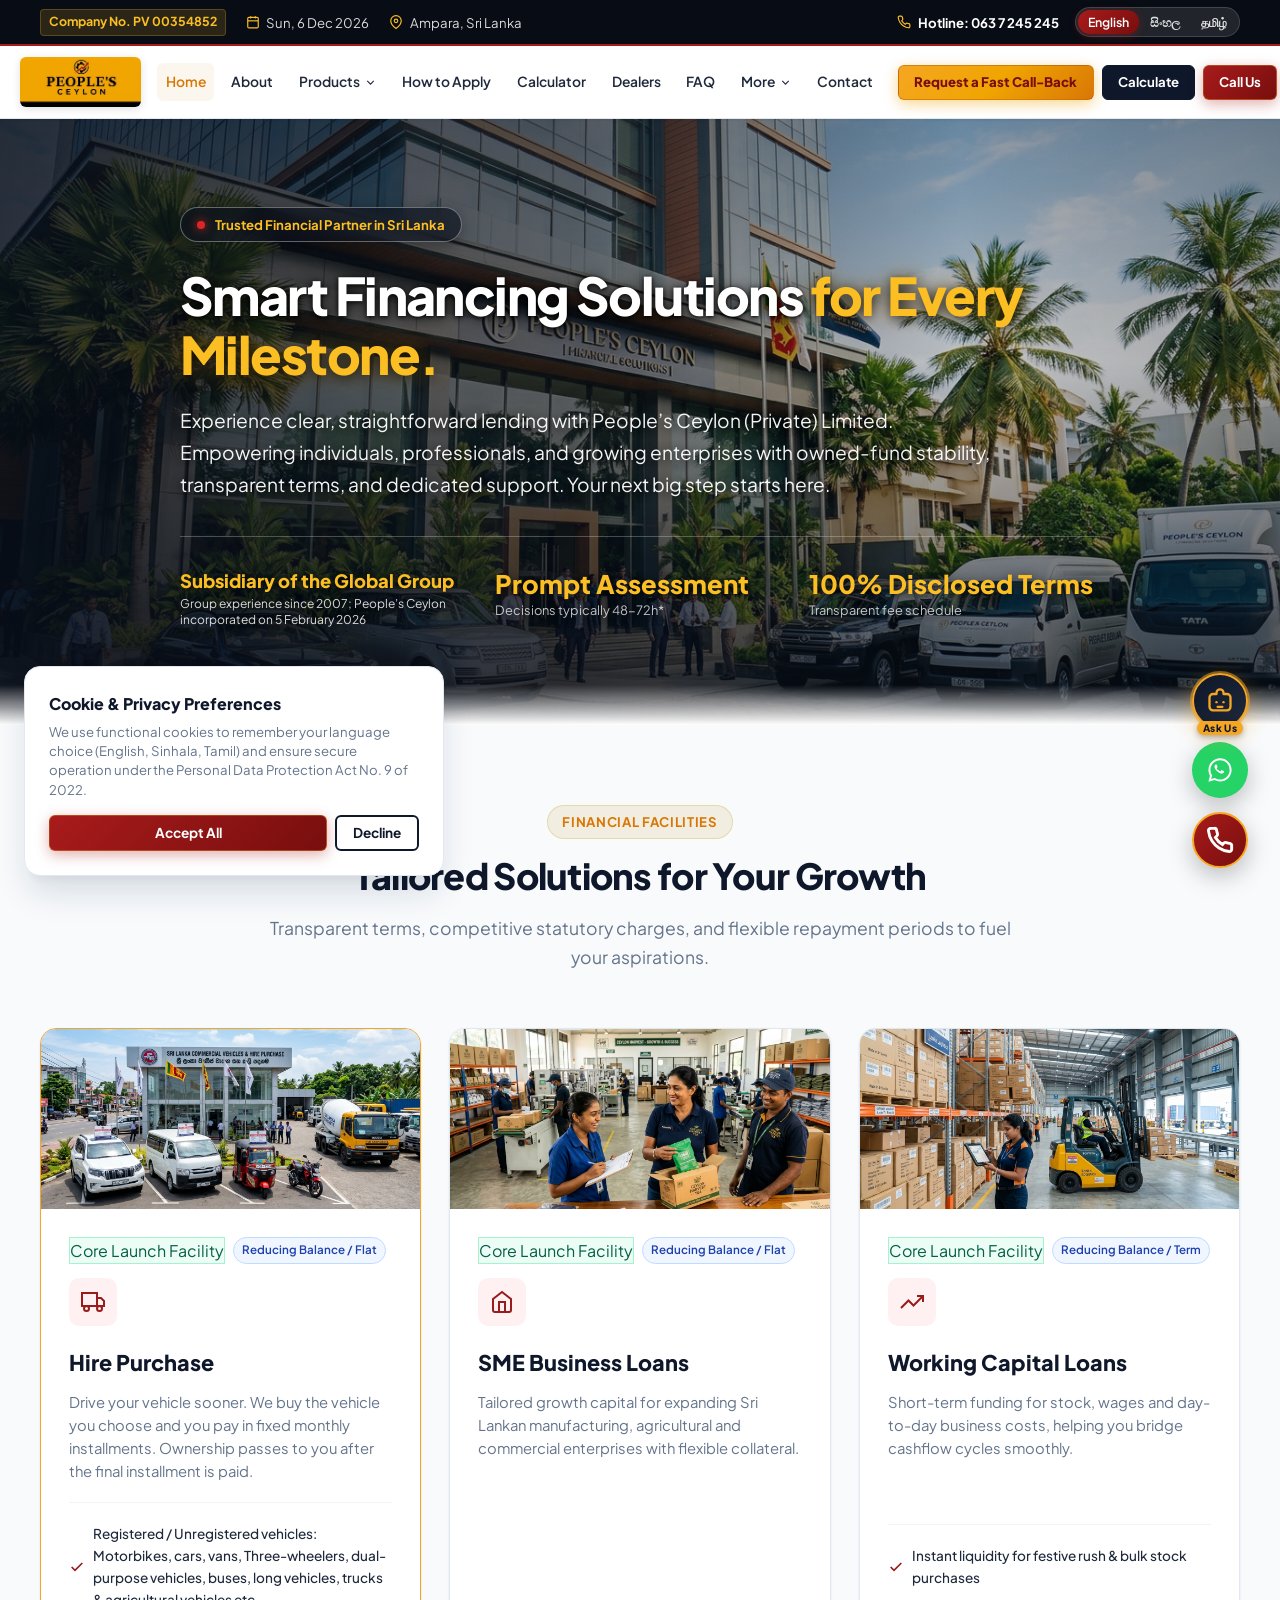
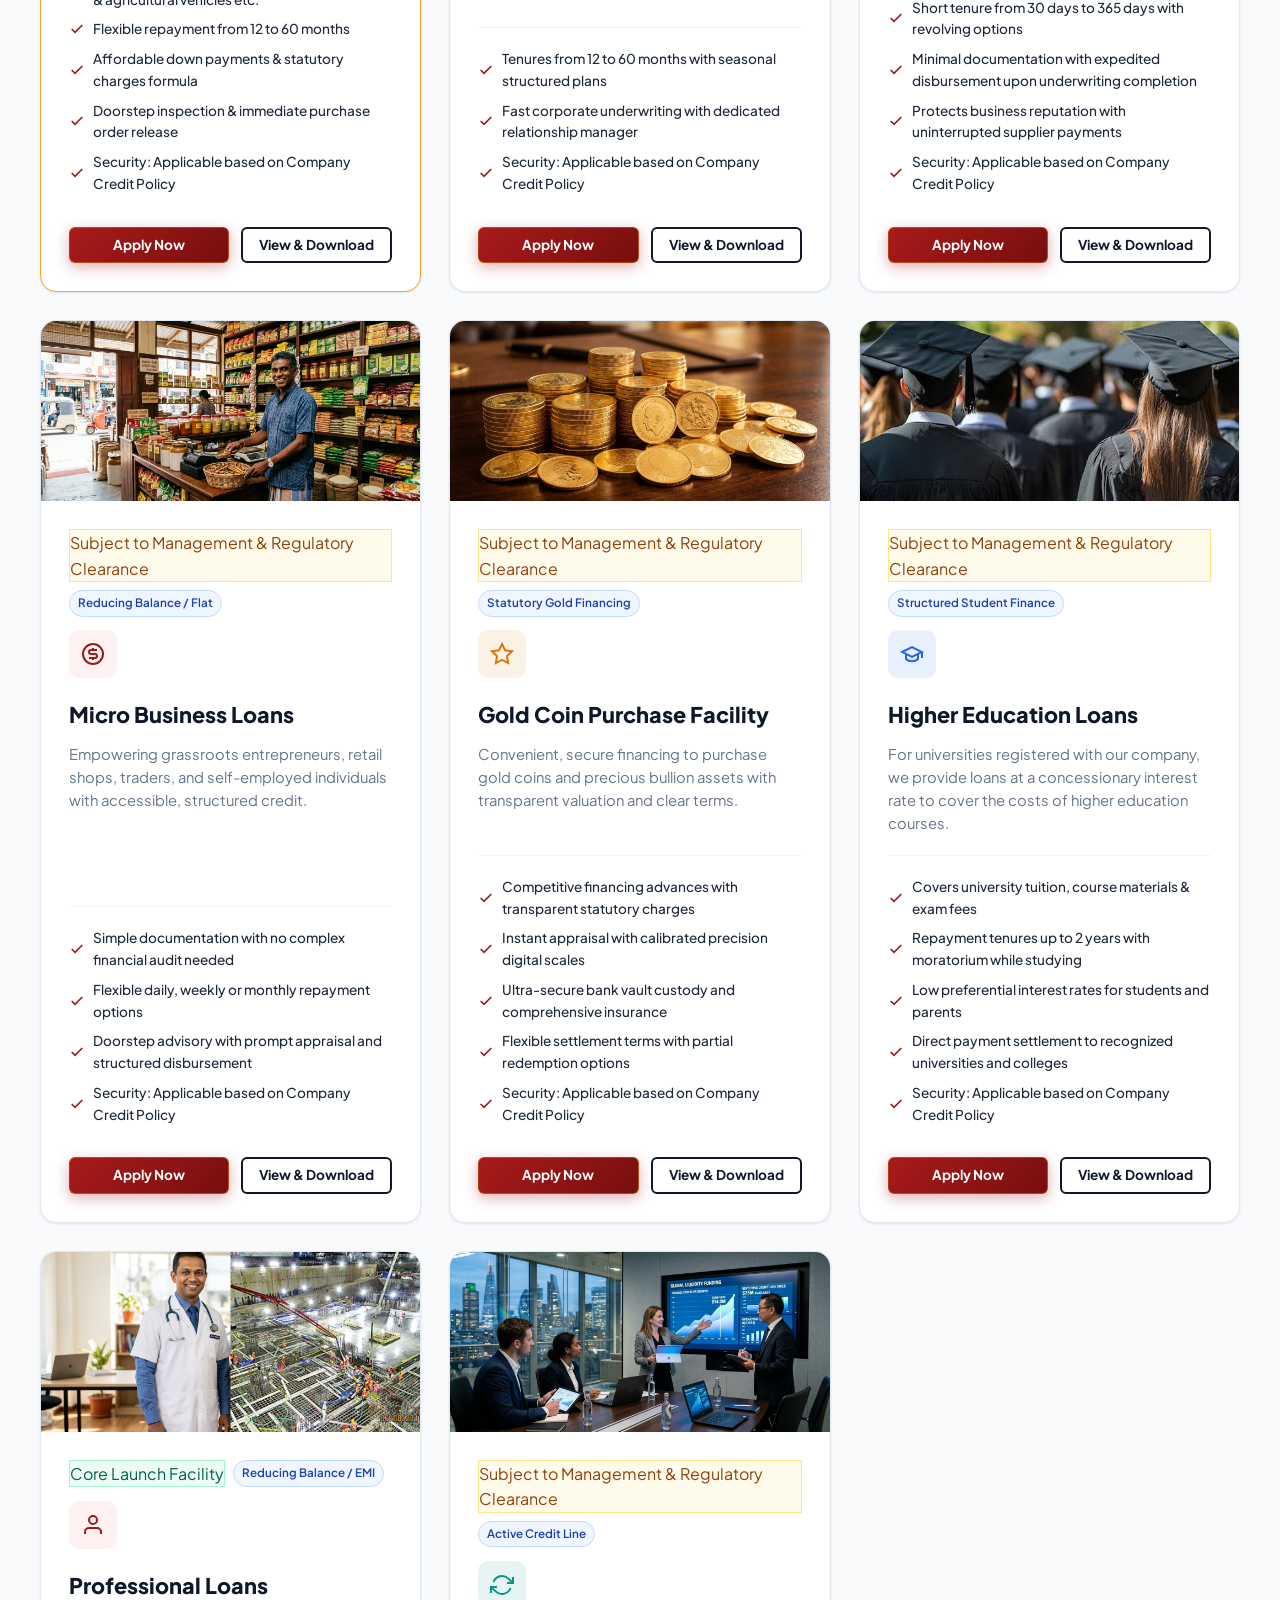
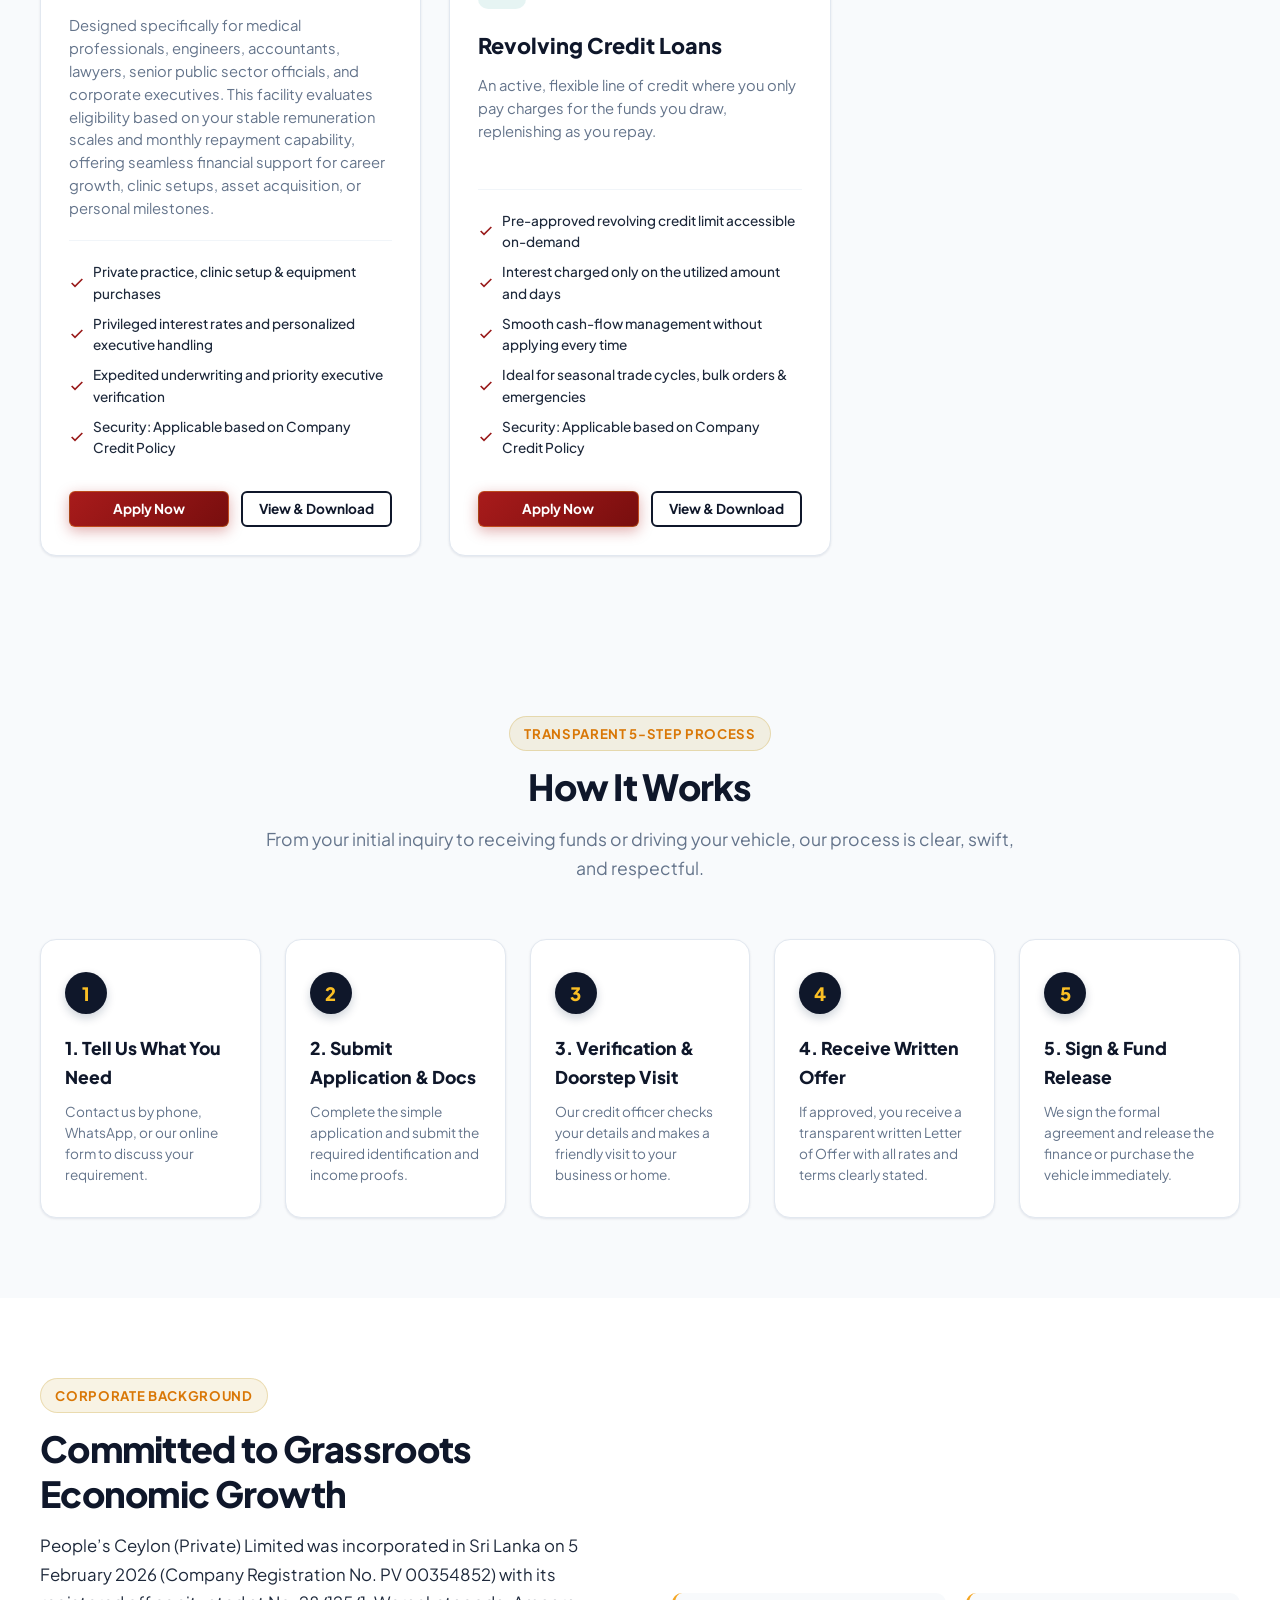
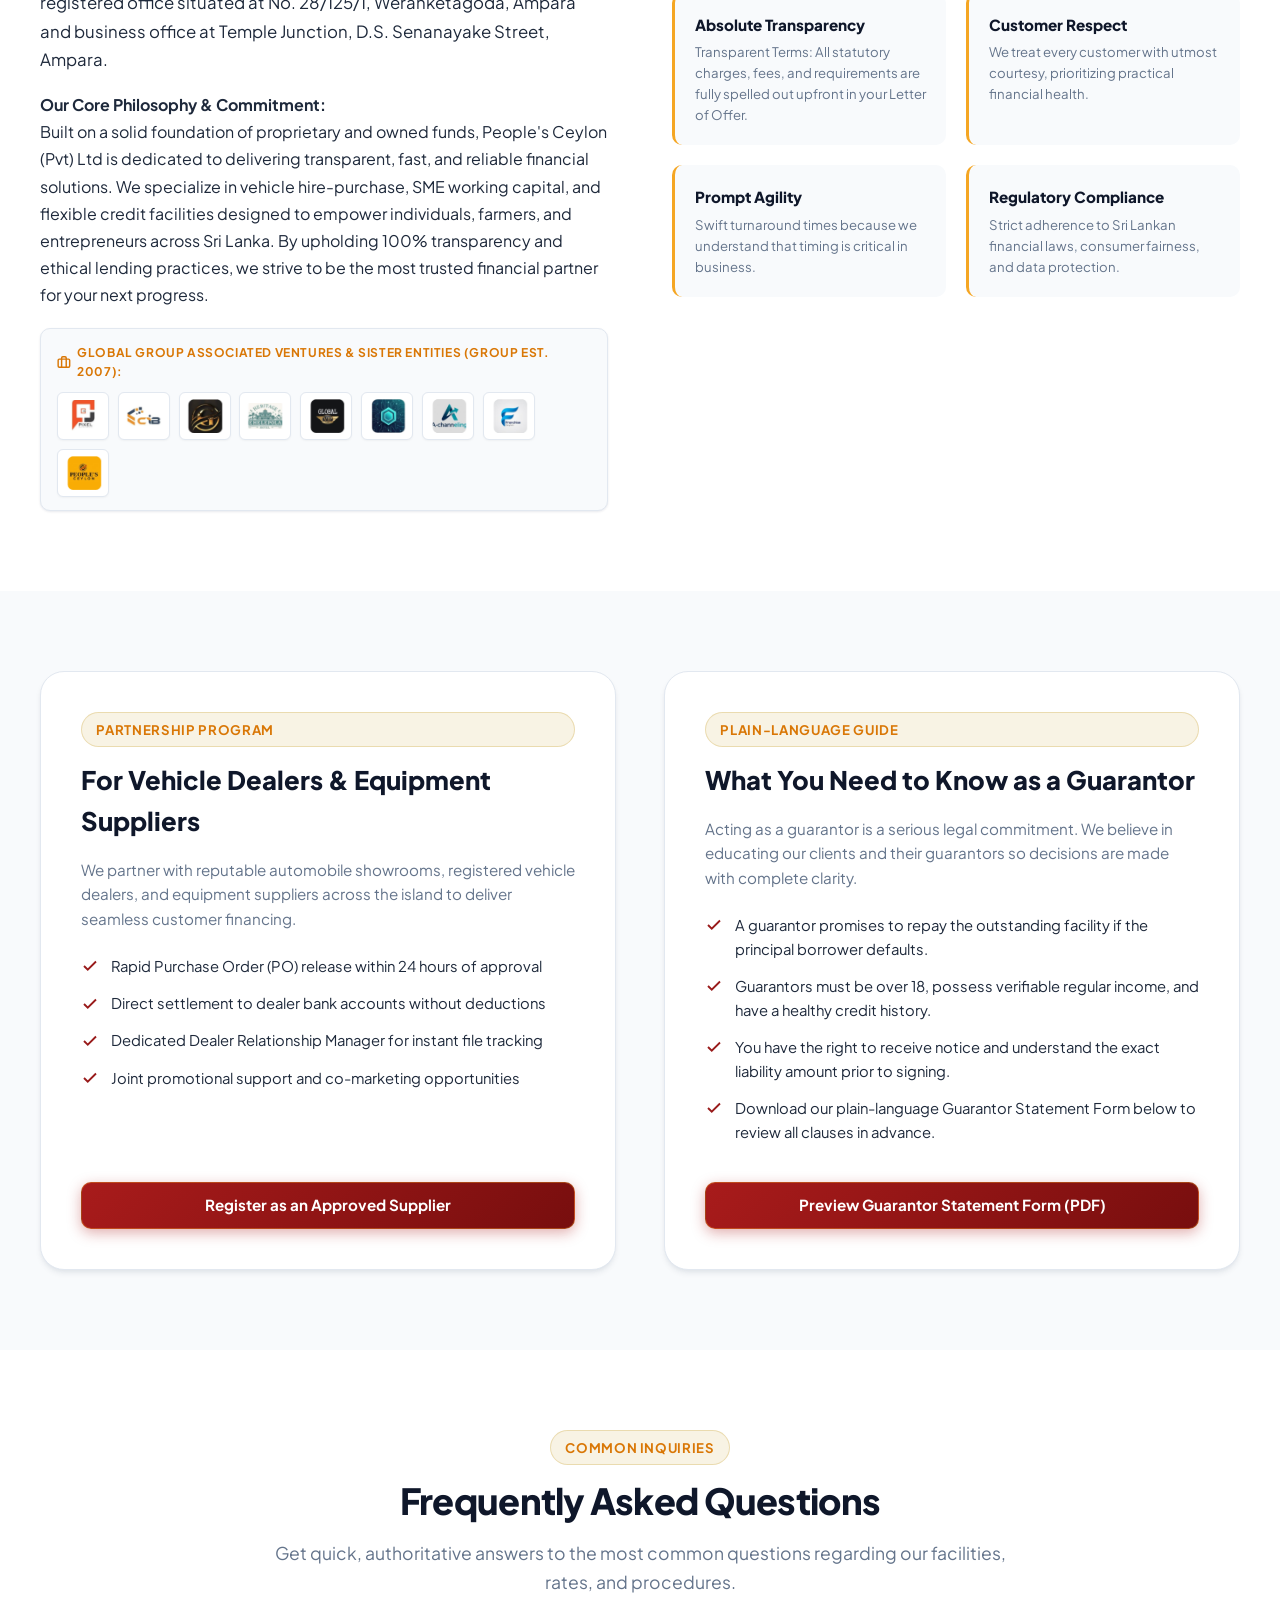
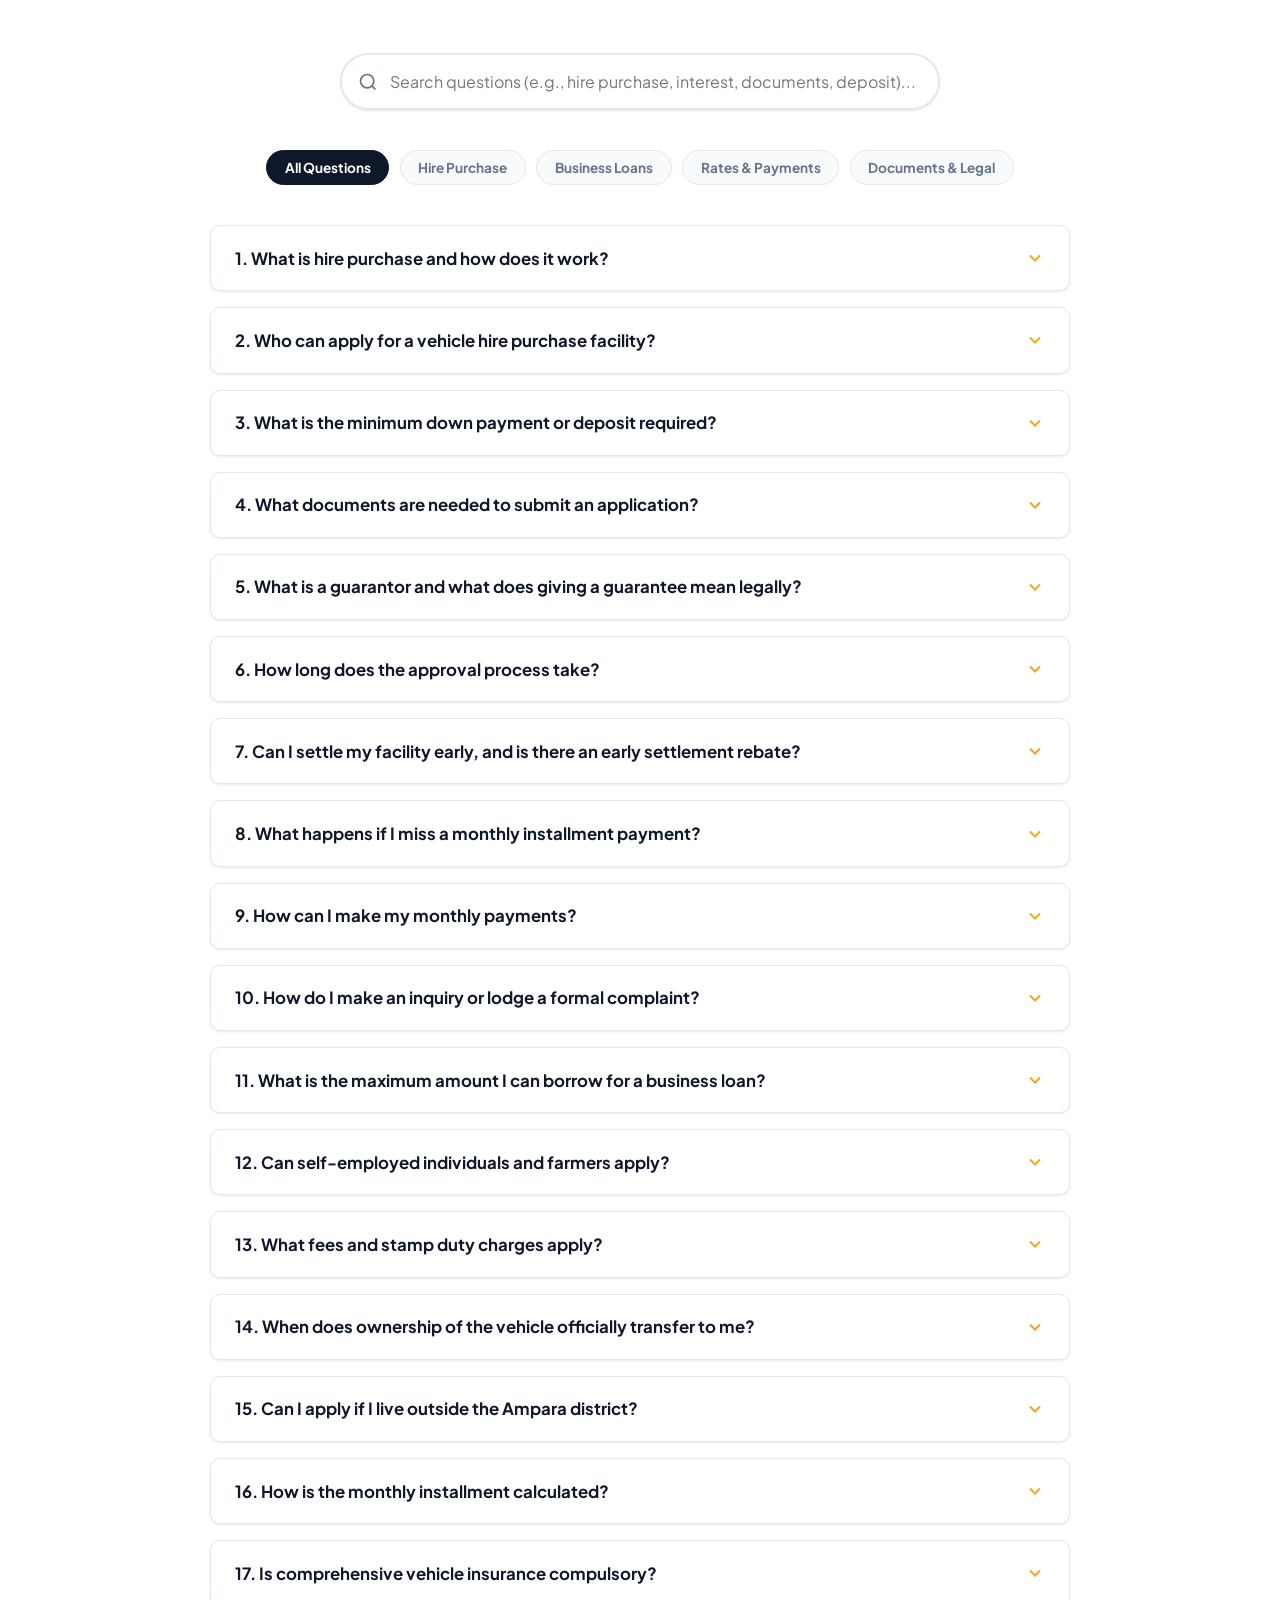
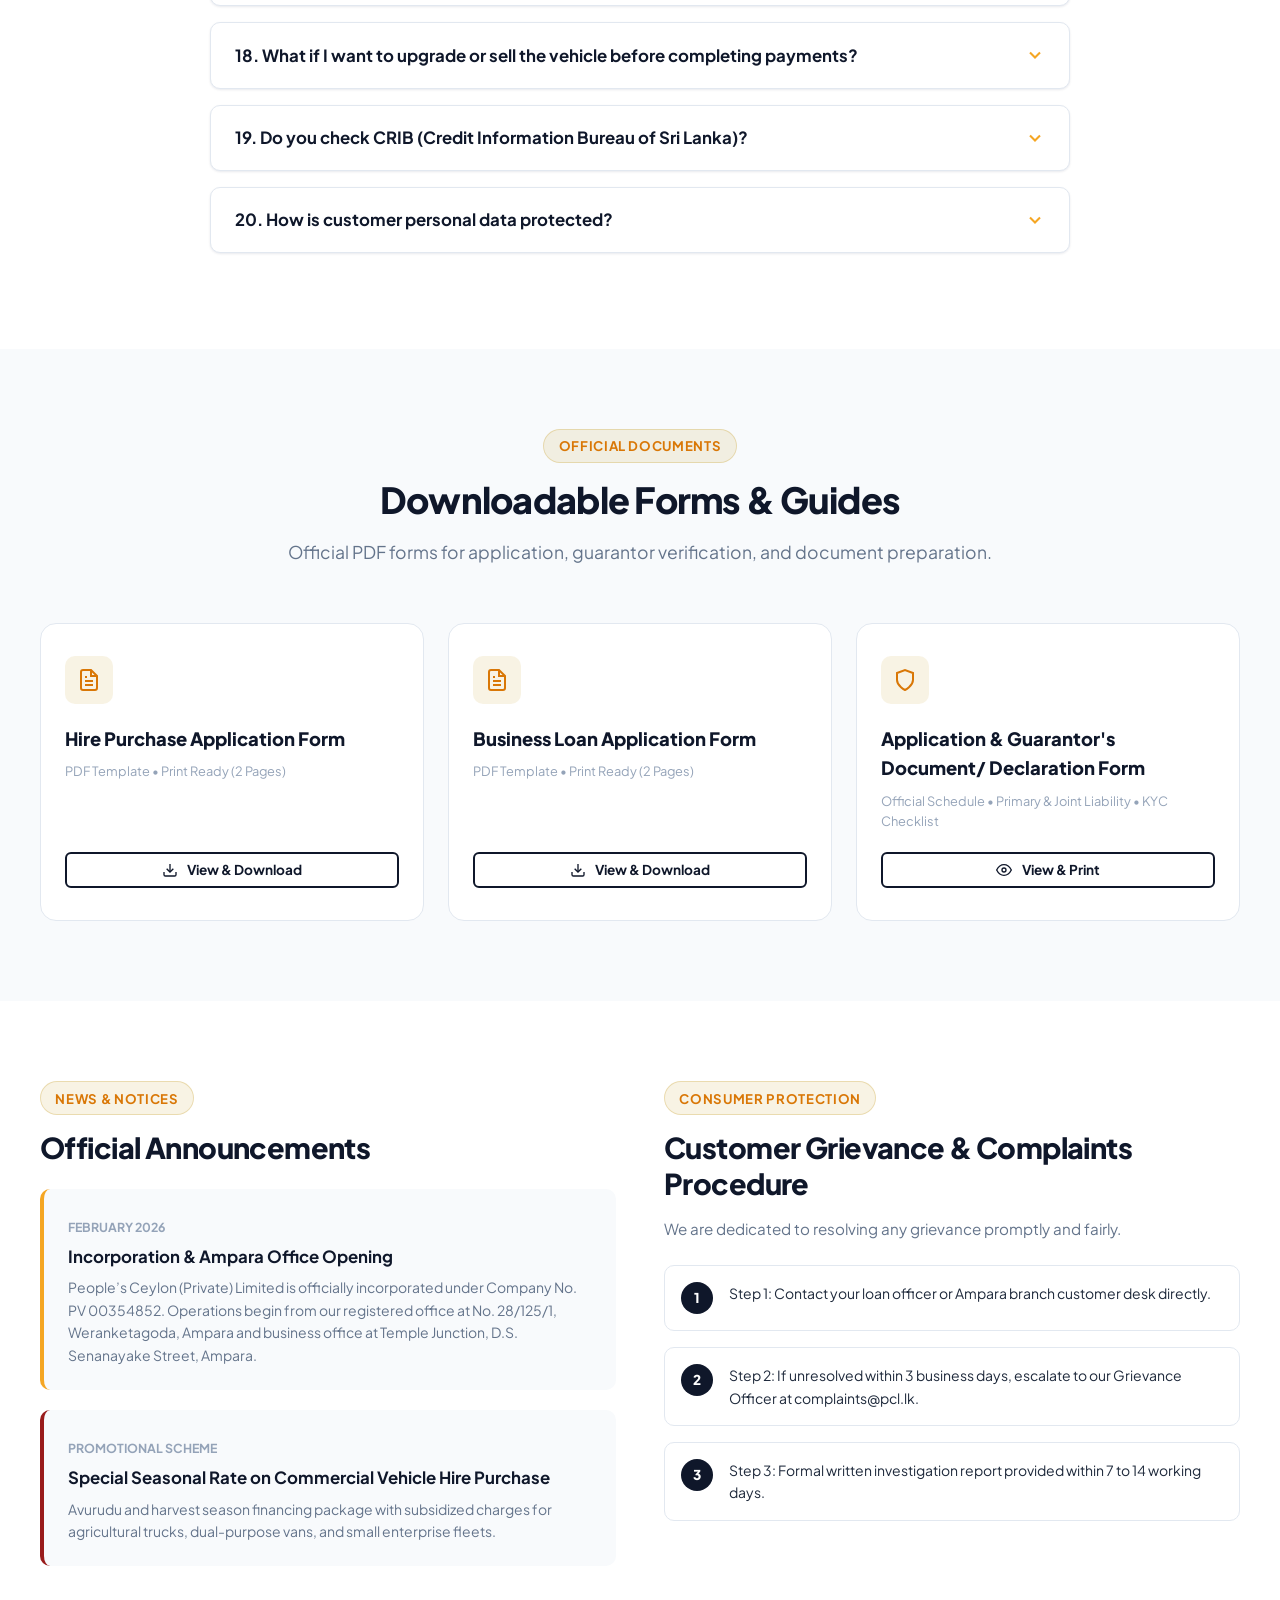
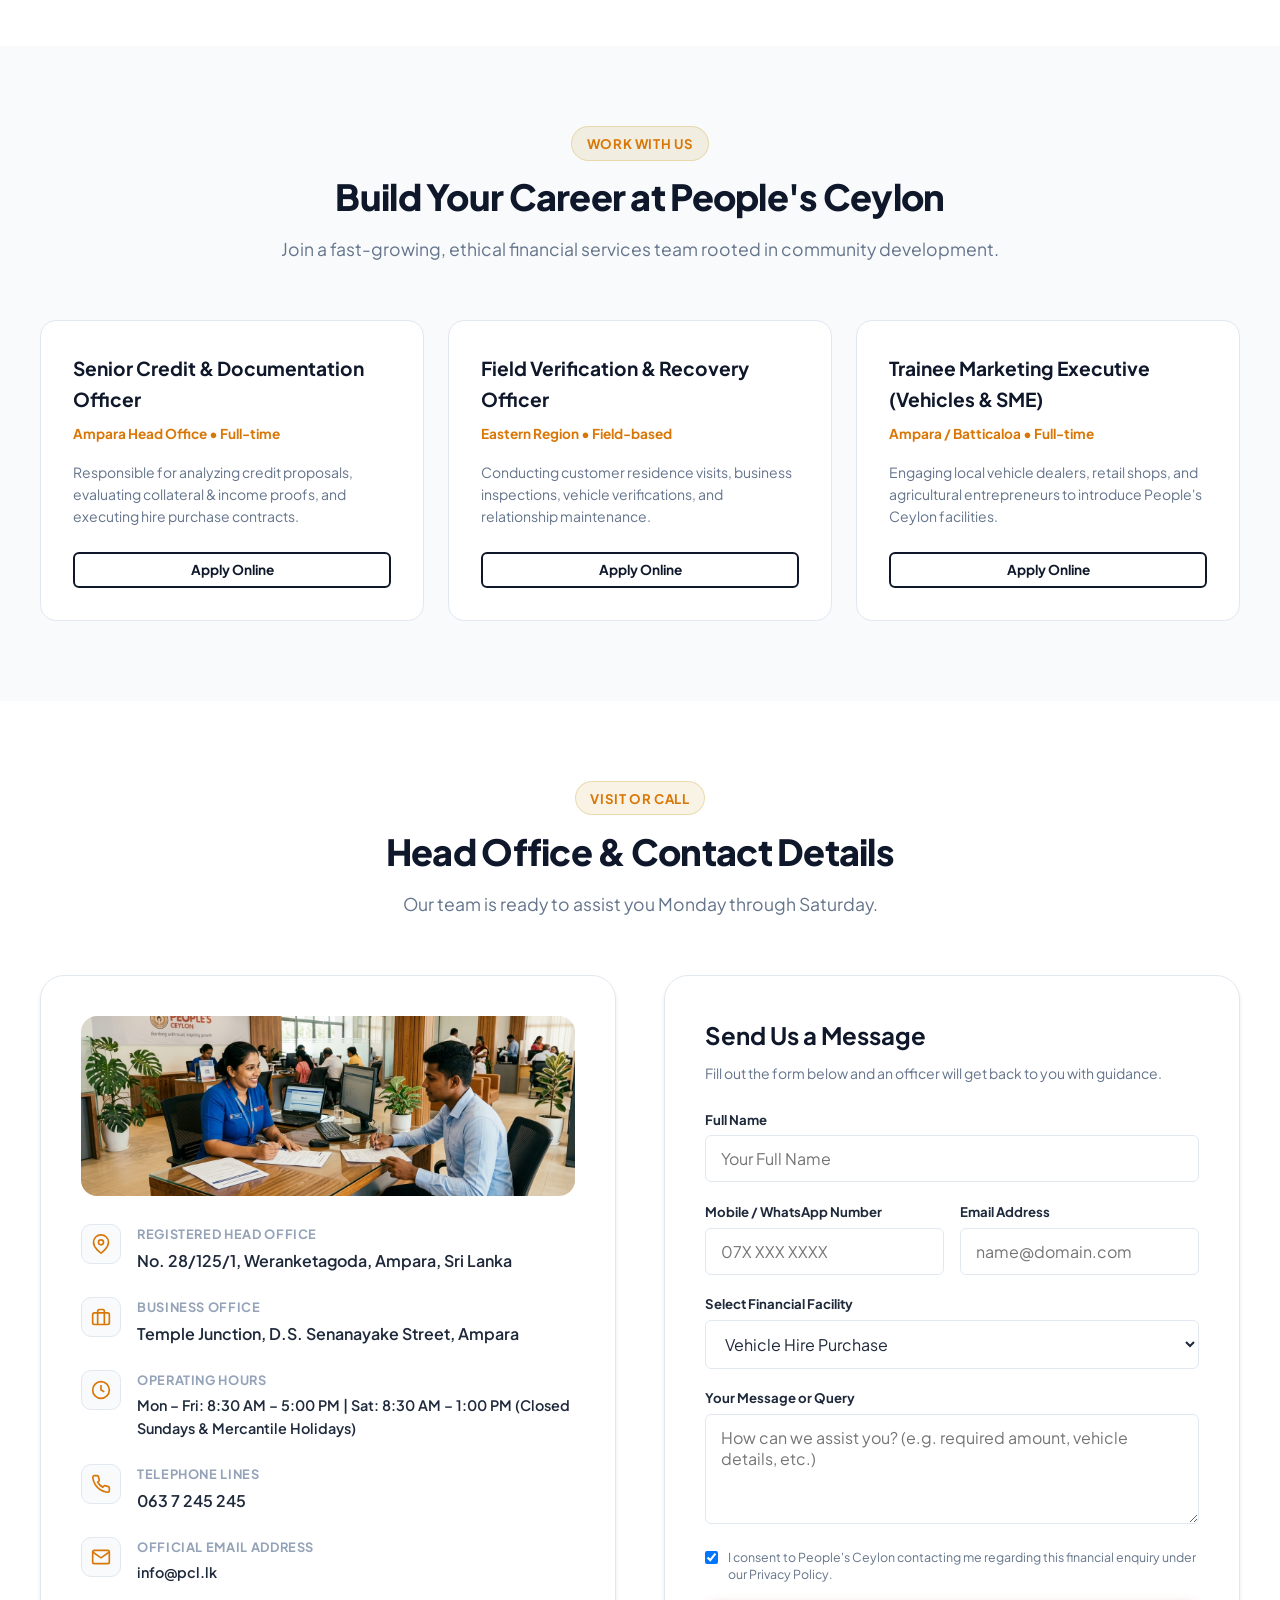
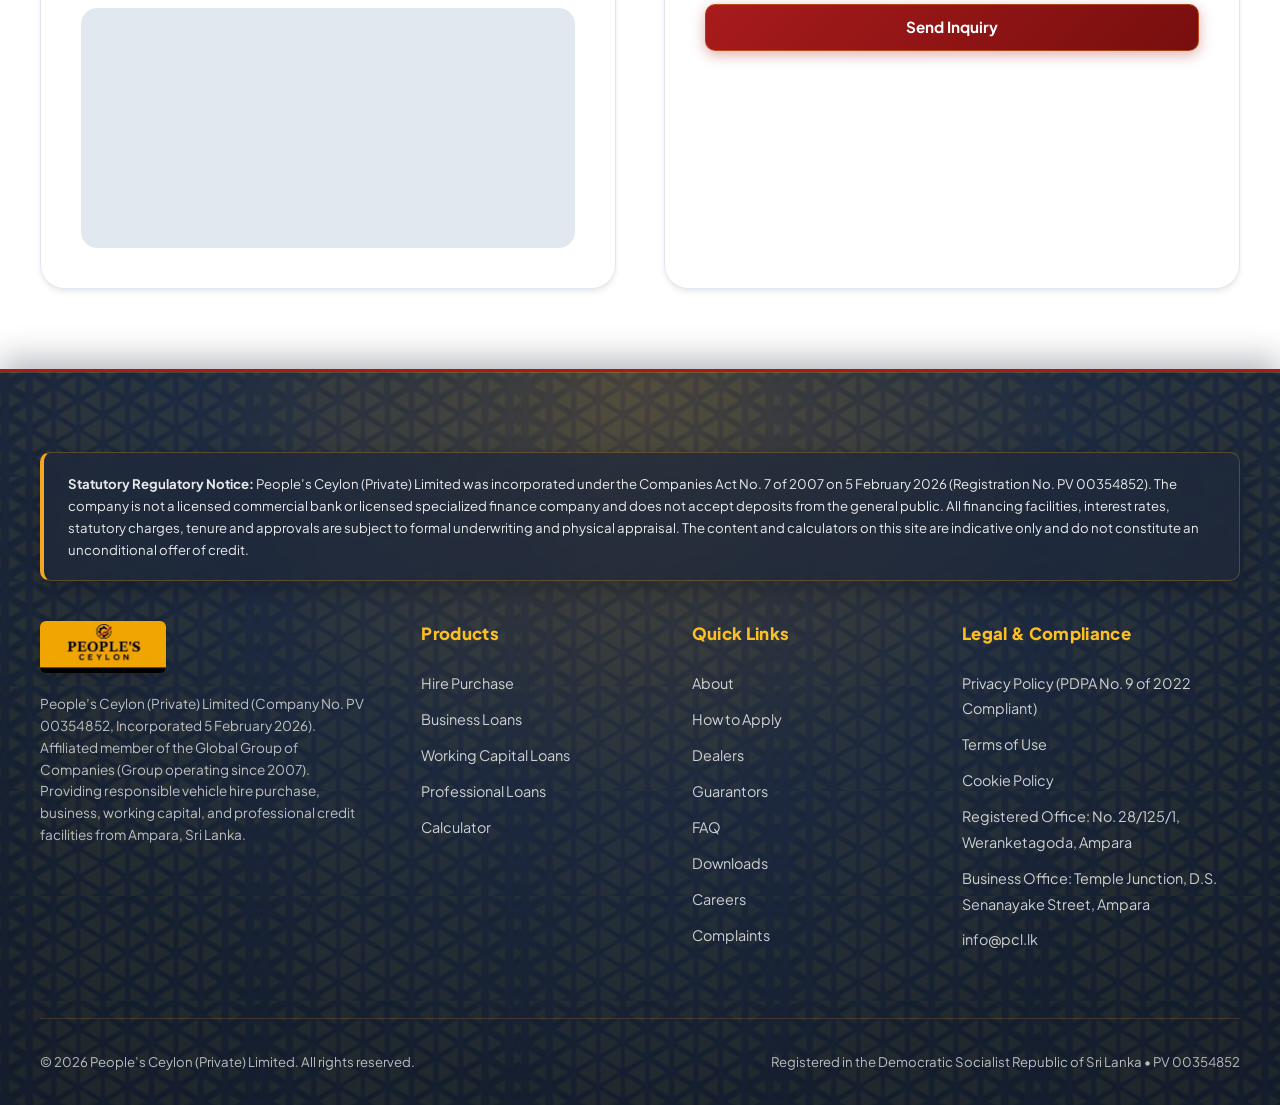
==== index.html @ bfaf0abf "Update Higher Education Loans card image to new graduation ceremony photo" ====
<!DOCTYPE html>
<html lang="en">
<head>
  <meta charset="UTF-8">
  <meta name="viewport" content="width=device-width, initial-scale=1.0">
  <title>People’s Ceylon (Private) Limited | Vehicle Hire Purchase & Business Loans Sri Lanka</title>
  
  <!-- SEO & Social Meta Tags -->
  <meta name="description" content="People’s Ceylon (Private) Limited (PV 00354852, Inc. 2026) offers transparent vehicle hire purchase, business, working capital, and professional loans from our office in Ampara, Sri Lanka. Affiliated member of the Global Group of Companies (Group Operating History Since 2007).">
  <meta name="keywords" content="Peoples Ceylon, Hire Purchase Sri Lanka, Vehicle Leasing Ampara, Business Loans Sri Lanka, Working Capital, Vehicle Finance, PV 00354852">
  <meta name="author" content="People's Ceylon (Private) Limited">
  
  <!-- Open Graph -->
  <meta property="og:title" content="People’s Ceylon (Private) Limited | Hire Purchase & Business Loans">
  <meta property="og:description" content="Smart financing solutions for every milestone with People’s Ceylon (Private) Limited. Owned-fund stability, transparent terms, and dedicated support.">
  <meta property="og:image" content="assets/images/hero-banner.jpg">
  <meta property="og:url" content="https://www.pcl.lk/">
  <meta property="og:type" content="website">
  <link rel="canonical" href="https://www.pcl.lk/">

  <!-- Stylesheet -->
  <link rel="stylesheet" href="assets/css/style.css?v=5.1">
  
  <!-- Favicon -->
  <link rel="icon" type="image/png" href="assets/images/peoples-ceylon-emblem-badge.png">
</head>
<body class="lang-en">

  <!-- ==========================================================================
       TOP CORPORATE BAR
       ========================================================================== -->
  <div class="top-bar">
    <div class="container top-bar-inner">
      <div class="top-bar-left">
        <span class="reg-badge" data-i18n="reg_no">Company No. PV 00354852</span>
        <span class="top-bar-item">
          <svg viewBox="0 0 24 24" fill="none" stroke="currentColor" stroke-width="2"><rect x="3" y="4" width="18" height="18" rx="2" ry="2"></rect><line x1="16" y1="2" x2="16" y2="6"></line><line x1="8" y1="2" x2="8" y2="6"></line><line x1="3" y1="10" x2="21" y2="10"></line></svg>
          <span id="currentDateDisplay">Today</span><script>try{const d=new Date(),days=['Sun','Mon','Tue','Wed','Thu','Fri','Sat'],mos=['Jan','Feb','Mar','Apr','May','Jun','Jul','Aug','Sep','Oct','Nov','Dec'];document.getElementById('currentDateDisplay').textContent=days[d.getDay()]+", "+d.getDate()+" "+mos[d.getMonth()]+" "+d.getFullYear();}catch(e){}</script>
        </span>
        <span class="top-bar-item">
          <svg viewBox="0 0 24 24" fill="none" stroke="currentColor" stroke-width="2"><path d="M21 10c0 7-9 13-9 13s-9-6-9-13a9 9 0 0 1 18 0z"></path><circle cx="12" cy="10" r="3"></circle></svg>
          <span data-i18n="office_loc">Ampara, Sri Lanka</span>
        </span>
      </div>

      <div class="top-bar-right">
        <span class="top-bar-item">
          <svg viewBox="0 0 24 24" fill="none" stroke="currentColor" stroke-width="2"><path d="M22 16.92v3a2 2 0 0 1-2.18 2 19.79 19.79 0 0 1-8.63-3.07 19.5 19.5 0 0 1-6-6 19.79 19.79 0 0 1-3.07-8.67A2 2 0 0 1 4.11 2h3a2 2 0 0 1 2 1.72 12.84 12.84 0 0 0 .7 2.81 2 2 0 0 1-.45 2.11L8.09 9.91a16 16 0 0 0 6 6l1.27-1.27a2 2 0 0 1 2.11-.45 12.84 12.84 0 0 0 2.81.7A2 2 0 0 1 22 16.92z"></path></svg>
          <a href="tel:0637245245" style="color: #FFFFFF; font-weight: 700;" data-i18n="hotline">Hotline: 063 7 245 245</a>
        </span>

        <!-- Trilingual Switcher -->
        <div class="lang-switcher" aria-label="Language selection">
          <button class="lang-btn active" data-lang="en">English</button>
          <button class="lang-btn" data-lang="si">සිංහල</button>
          <button class="lang-btn" data-lang="ta">தமிழ்</button>
        </div>
      </div>
    </div>
  </div>

  <!-- ==========================================================================
       MAIN NAVIGATION
       ========================================================================== -->
  <header class="header">
    <div class="container nav-container">
      <a href="#home" class="brand" aria-label="People's Ceylon Home">
        <img src="assets/images/peoples-ceylon-official-logo.jpg?v=1.8" alt="People's Ceylon Logo" class="brand-official-logo">
      </a>

      <!-- Menu Navigation -->
      <nav class="nav-menu" id="navMenu">
        <div class="nav-item">
          <a href="#home" class="nav-link active" data-i18n="nav_home">Home</a>
        </div>
        
        <div class="nav-item">
          <a href="#about" class="nav-link" data-i18n="nav_about">About</a>
        </div>

        <div class="nav-item">
          <a href="#products" class="nav-link">
            <span data-i18n="nav_products">Products</span>
            <svg viewBox="0 0 24 24" fill="none" stroke="currentColor" stroke-width="2"><polyline points="6 9 12 15 18 9"></polyline></svg>
          </a>
          <div class="nav-dropdown">
            <a href="#hire-purchase" class="dropdown-link">
              <svg viewBox="0 0 24 24" fill="none" stroke="currentColor" stroke-width="2"><rect x="1" y="3" width="15" height="13"></rect><polygon points="16 8 20 8 23 11 23 16 16 16 16 8"></polygon><circle cx="5.5" cy="18.5" r="2.5"></circle><circle cx="18.5" cy="18.5" r="2.5"></circle></svg>
              <span data-i18n="nav_hp">Hire Purchase</span>
            </a>

            <!-- Business Loans Dropdown with Subcategories -->
            <div class="dropdown-submenu">
              <a href="#business-loans" class="dropdown-link submenu-toggle">
                <span style="display: flex; align-items: center; gap: 0.75rem;">
                  <svg viewBox="0 0 24 24" fill="none" stroke="currentColor" stroke-width="2"><line x1="12" y1="1" x2="12" y2="23"></line><path d="M17 5H9.5a3.5 3.5 0 0 0 0 7h5a3.5 3.5 0 0 1 0 7H6"></path></svg>
                  <span data-i18n="nav_biz_loan">Business Loans</span>
                </span>
                <svg class="submenu-arrow" viewBox="0 0 24 24" fill="none" stroke="currentColor" stroke-width="2"><polyline points="9 18 15 12 9 6"></polyline></svg>
              </a>
              <div class="submenu-dropdown">
                <a href="#sme-loans" class="dropdown-link">
                  <svg viewBox="0 0 24 24" fill="none" stroke="currentColor" stroke-width="2"><path d="M3 9l9-7 9 7v11a2 2 0 0 1-2 2H5a2 2 0 0 1-2-2z"></path><polyline points="9 22 9 12 15 12 15 22"></polyline></svg>
                  <span data-i18n="nav_sme_loan">SME Loan</span>
                </a>
                <a href="#working-capital" class="dropdown-link">
                  <svg viewBox="0 0 24 24" fill="none" stroke="currentColor" stroke-width="2"><polyline points="23 6 13.5 15.5 8.5 10.5 1 18"></polyline><polyline points="17 6 23 6 23 12"></polyline></svg>
                  <span data-i18n="nav_wc_loan">Working Capital Loan</span>
                </a>
                <a href="#micro-loans" class="dropdown-link">
                  <svg viewBox="0 0 24 24" fill="none" stroke="currentColor" stroke-width="2"><circle cx="12" cy="12" r="10"></circle><path d="M16 8h-6a2 2 0 1 0 0 4h4a2 2 0 1 1 0 4H8"></path><line x1="12" y1="6" x2="12" y2="8"></line><line x1="12" y1="16" x2="12" y2="18"></line></svg>
                  <span data-i18n="nav_micro_loan">Micro Loan</span>
                </a>
              </div>
            </div>

            <!-- Gold Coin Purchase Facility -->
            <a href="#gold-loans" class="dropdown-link">
              <svg viewBox="0 0 24 24" fill="none" stroke="currentColor" stroke-width="2"><polygon points="12 2 15.09 8.26 22 9.27 17 14.14 18.18 21.02 12 17.77 5.82 21.02 7 14.14 2 9.27 8.91 8.26 12 2"></polygon></svg>
              <span data-i18n="nav_gold_loan">Gold Coin Purchase Facility</span>
            </a>

            <!-- Education Loan -->
            <a href="#education-loans" class="dropdown-link">
              <svg viewBox="0 0 24 24" fill="none" stroke="currentColor" stroke-width="2"><path d="M22 10v6M2 10l10-5 10 5-10 5z"></path><path d="M6 12v5c3 3 9 3 12 0v-5"></path></svg>
              <span data-i18n="nav_edu_loan">Education Loan</span>
            </a>

            <!-- Revolving Loan -->
            <a href="#revolving-loans" class="dropdown-link">
              <svg viewBox="0 0 24 24" fill="none" stroke="currentColor" stroke-width="2"><polyline points="23 4 23 10 17 10"></polyline><polyline points="1 20 1 14 7 14"></polyline><path d="M3.51 9a9 9 0 0 1 14.85-3.36L23 10M1 14l4.64 4.36A9 9 0 0 0 20.49 15"></path></svg>
              <span data-i18n="nav_revolving_loan">Revolving Loan</span>
            </a>

            <!-- Professional Loans -->
            <a href="#professional-loans" class="dropdown-link">
              <svg viewBox="0 0 24 24" fill="none" stroke="currentColor" stroke-width="2"><path d="M20 21v-2a4 4 0 0 0-4-4H8a4 4 0 0 0-4 4v2"></path><circle cx="12" cy="7" r="4"></circle></svg>
              <span data-i18n="nav_prof_loan">Professional Loans</span>
            </a>
          </div>
        </div>

        <div class="nav-item">
          <a href="#how-it-works" class="nav-link" data-i18n="nav_process">How to Apply</a>
        </div>

        <div class="nav-item">
          <a href="loan-calculator.html" class="nav-link" data-i18n="nav_calc">Calculator</a>
        </div>

        <div class="nav-item">
          <a href="#dealers" class="nav-link" data-i18n="nav_dealers">Dealers</a>
        </div>

        <div class="nav-item">
          <a href="#faq" class="nav-link" data-i18n="nav_faq">FAQ</a>
        </div>

        <div class="nav-item">
          <a href="#more" class="nav-link">
            <span data-i18n="nav_more">More</span>
            <svg viewBox="0 0 24 24" fill="none" stroke="currentColor" stroke-width="2"><polyline points="6 9 12 15 18 9"></polyline></svg>
          </a>
          <div class="nav-dropdown">
            <a href="#guarantors" class="dropdown-link">
              <svg viewBox="0 0 24 24" fill="none" stroke="currentColor" stroke-width="2"><path d="M12 22s8-4 8-10V5l-8-3-8 3v7c0 6 8 10 8 10z"></path></svg>
              <span data-i18n="nav_guarantors">Guarantors</span>
            </a>
            <a href="#downloads" class="dropdown-link">
              <svg viewBox="0 0 24 24" fill="none" stroke="currentColor" stroke-width="2"><path d="M14 2H6a2 2 0 0 0-2 2v16a2 2 0 0 0 2 2h12a2 2 0 0 0 2-2V8z"></path><polyline points="14 2 14 8 20 8"></polyline><line x1="16" y1="13" x2="8" y2="13"></line><line x1="16" y1="17" x2="8" y2="17"></line><polyline points="10 9 9 9 8 9"></polyline></svg>
              <span data-i18n="nav_downloads">Downloads</span>
            </a>
            <a href="#news" class="dropdown-link">
              <svg viewBox="0 0 24 24" fill="none" stroke="currentColor" stroke-width="2"><path d="M19 20H5a2 2 0 0 1-2-2V6a2 2 0 0 1 2-2h10a2 2 0 0 1 2 2v1"></path><path d="M18 10h4v10a2 2 0 0 1-2 2h-2"></path><path d="M8 8h6"></path><path d="M8 12h6"></path><path d="M8 16h4"></path></svg>
              <span data-i18n="nav_news">News & Notices</span>
            </a>
            <a href="#careers" class="dropdown-link">
              <svg viewBox="0 0 24 24" fill="none" stroke="currentColor" stroke-width="2"><rect x="2" y="7" width="20" height="14" rx="2" ry="2"></rect><path d="M16 21V5a2 2 0 0 0-2-2h-4a2 2 0 0 0-2 2v16"></path></svg>
              <span data-i18n="nav_careers">Careers</span>
            </a>
            <a href="#complaints" class="dropdown-link">
              <svg viewBox="0 0 24 24" fill="none" stroke="currentColor" stroke-width="2"><path d="M21 15a2 2 0 0 1-2 2H7l-4 4V5a2 2 0 0 1 2-2h14a2 2 0 0 1 2 2z"></path></svg>
              <span data-i18n="nav_complaints">Complaints</span>
            </a>
          </div>
        </div>

        <div class="nav-item">
          <a href="#contact" class="nav-link" data-i18n="nav_contact">Contact</a>
        </div>
      </nav>

      <div class="nav-actions">
        <button class="btn btn-gold btn-sm" data-open-modal="callbackModal" data-i18n="btn_fast_callback">
          <svg viewBox="0 0 24 24" width="15" height="15" fill="none" stroke="currentColor" stroke-width="2.2" stroke-linecap="round" stroke-linejoin="round" style="margin-right: 4px;"><path d="M22 16.92v3a2 2 0 0 1-2.18 2 19.79 19.79 0 0 1-8.63-3.07 19.5 19.5 0 0 1-6-6 19.79 19.79 0 0 1-3.07-8.67A2 2 0 0 1 4.11 2h3a2 2 0 0 1 2 1.72 12.84 12.84 0 0 0 .7 2.81 2 2 0 0 1-.45 2.11L8.09 9.91a16 16 0 0 0 6 6l1.27-1.27a2 2 0 0 1 2.11-.45 12.84 12.84 0 0 0 2.81.7A2 2 0 0 1 22 16.92z"></path></svg>
          Request a Fast Call-Back
        </button>
        <a href="loan-calculator.html" class="btn btn-navy btn-sm" data-i18n="btn_calc_nav">Calculate</a>
        <a href="tel:0637245245" class="btn btn-primary btn-sm" data-i18n="btn_call_us">Call Us</a>
        <button class="menu-toggle" id="menuToggle" aria-label="Toggle Navigation">
          <svg viewBox="0 0 24 24" width="24" height="24" fill="none" stroke="currentColor" stroke-width="2"><line x1="3" y1="12" x2="21" y2="12"></line><line x1="3" y1="6" x2="21" y2="6"></line><line x1="3" y1="18" x2="21" y2="18"></line></svg>
        </button>
      </div>
    </div>
  </header>

  <!-- ==========================================================================
       HERO SECTION (HOME)
       ========================================================================== -->
  <section class="hero" id="home">
    <div class="container hero-grid">
      <div class="hero-content">
        <div class="hero-trust-pill">
          <span class="dot"></span>
          <span data-i18n="hero_badge">Trusted Financial Partner in Sri Lanka</span>
        </div>
        
        <h1 class="hero-title" data-i18n="hero_title">
          Smart Financing Solutions <span class="highlight">for Every Milestone.</span>
        </h1>
        
        <p class="hero-subtitle" data-i18n="hero_subtitle">
          Experience clear, straightforward lending with People’s Ceylon (Private) Limited. Empowering individuals, professionals, and growing enterprises with owned-fund stability, transparent terms, and dedicated support. Your next big step starts here.
        </p>

        <!-- Credibility Stats -->
        <div class="hero-stats">
          <div class="stat-item">
            <span class="stat-num" data-i18n="stat_group_exp">Subsidiary of the Global Group</span>
            <span class="stat-label" data-i18n="stat_group_sub">Group experience since 2007; People’s Ceylon incorporated on 5 February 2026</span>
          </div>
          <div class="stat-item">
            <span class="stat-num" data-i18n="stat_speed">Fast Processing</span>
            <span class="stat-label" data-i18n="stat_speed_sub">Direct Relationship Team</span>
          </div>
          <div class="stat-item">
            <span class="stat-num" data-i18n="stat_transp">100% Transparent</span>
            <span class="stat-label" data-i18n="stat_transp_sub">Clear Statutory Disclosures</span>
          </div>
        </div>
      </div>
    </div>
  </section>

  <!-- ==========================================================================
       PRODUCT SUITE SECTION
       ========================================================================== -->
  <section class="section section-alt" id="products">
    <div class="container">
      <div class="section-header">
        <span class="section-badge" data-i18n="prod_badge">Financial Facilities</span>
        <h2 class="section-title" data-i18n="prod_title">Tailored Solutions for Your Growth</h2>
        <p class="section-subtitle" data-i18n="prod_sub">Transparent terms, competitive statutory charges, and flexible repayment periods to fuel your aspirations.</p>
      </div>

      <div class="products-grid">
        <!-- 1. Hire Purchase -->
        <div class="product-card featured" id="hire-purchase">
          <div class="product-card-media">
            <img src="assets/images/hire-purchase-fleet.jpg?v=1.8" alt="Hire Purchase Vehicles Sri Lanka">
          </div>
          <div class="product-card-body">
            <div class="prod-badges-bar">
              <span class="badge-prod-active">Core Launch Facility</span>
              <span class="badge-prod-method">Reducing Balance / Flat</span>
            </div>
            <div class="product-icon">
              <svg viewBox="0 0 24 24" fill="none" stroke="currentColor" stroke-width="2"><rect x="1" y="3" width="15" height="13"></rect><polygon points="16 8 20 8 23 11 23 16 16 16 8"></polygon><circle cx="5.5" cy="18.5" r="2.5"></circle><circle cx="18.5" cy="18.5" r="2.5"></circle></svg>
            </div>
            <h3 class="product-title" data-i18n="hp_title">Hire Purchase</h3>
            <p class="product-desc" data-i18n="hp_desc">Drive your vehicle sooner. We buy the vehicle you choose and you pay in fixed monthly installments. Ownership passes to you after the final installment is paid.</p>
            
            <div class="product-features">
              <div class="product-feature-item">
                <svg viewBox="0 0 24 24" fill="none" stroke="currentColor" stroke-width="2.5"><polyline points="20 6 9 17 4 12"></polyline></svg>
                <span data-i18n="hp_f1">Registered / Unregistered vehicles: Motorbikes, cars, vans, Three-wheelers, dual-purpose vehicles, buses, long vehicles, trucks & agricultural vehicles etc.</span>
              </div>
              <div class="product-feature-item">
                <svg viewBox="0 0 24 24" fill="none" stroke="currentColor" stroke-width="2.5"><polyline points="20 6 9 17 4 12"></polyline></svg>
                <span data-i18n="hp_f2">Flexible repayment from 12 to 60 months</span>
              </div>
              <div class="product-feature-item">
                <svg viewBox="0 0 24 24" fill="none" stroke="currentColor" stroke-width="2.5"><polyline points="20 6 9 17 4 12"></polyline></svg>
                <span data-i18n="hp_f3">Affordable down payments & statutory charges formula</span>
              </div>
              <div class="product-feature-item">
                <svg viewBox="0 0 24 24" fill="none" stroke="currentColor" stroke-width="2.5"><polyline points="20 6 9 17 4 12"></polyline></svg>
                <span data-i18n="hp_f4">Doorstep inspection & immediate purchase order release</span>
              </div>
              <div class="product-feature-item">
                <svg viewBox="0 0 24 24" fill="none" stroke="currentColor" stroke-width="2.5"><polyline points="20 6 9 17 4 12"></polyline></svg>
                <span data-i18n="sec_policy">Security: Applicable based on Company Credit Policy</span>
              </div>
            </div>

            <div style="display: flex; gap: 0.75rem;">
              <button class="btn btn-primary btn-sm" style="flex: 1;" data-open-modal="callbackModal" data-facility="hp" data-i18n="hero_btn_apply">Apply Now</button>
              <a href="hp-application-form.html" target="_blank" class="btn btn-outline btn-sm" data-i18n="btn_download" style="text-decoration: none;">Download Form</a>
            </div>
          </div>
        </div>

        <!-- 2. SME Business Loans -->
        <div class="product-card" id="sme-loans" style="position: relative;">
          <div id="business-loans" style="position: absolute; top: -100px; left: 0;"></div>
          <div class="product-card-media">
            <img src="assets/images/sme-loan.jpg" alt="SME Business Loans Sri Lanka">
          </div>
          <div class="product-card-body">
            <div class="prod-badges-bar">
              <span class="badge-prod-active">Core Launch Facility</span>
              <span class="badge-prod-method">Reducing Balance / Flat</span>
            </div>
            <div class="product-icon">
              <svg viewBox="0 0 24 24" fill="none" stroke="currentColor" stroke-width="2"><path d="M3 9l9-7 9 7v11a2 2 0 0 1-2 2H5a2 2 0 0 1-2-2z"></path><polyline points="9 22 9 12 15 12 15 22"></polyline></svg>
            </div>
            <h3 class="product-title" data-i18n="sme_title">SME Business Loans</h3>
            <p class="product-desc" data-i18n="sme_desc">Tailored growth capital for expanding Sri Lankan manufacturing, agricultural and commercial enterprises with flexible collateral.</p>
            
            <div class="product-features">
              <div class="product-feature-item">
                <svg viewBox="0 0 24 24" fill="none" stroke="currentColor" stroke-width="2.5"><polyline points="20 6 9 17 4 12"></polyline></svg>
                <span data-i18n="sme_f2">Tenures from 12 to 60 months with seasonal structured plans</span>
              </div>
              <div class="product-feature-item">
                <svg viewBox="0 0 24 24" fill="none" stroke="currentColor" stroke-width="2.5"><polyline points="20 6 9 17 4 12"></polyline></svg>
                <span data-i18n="sme_f4">Fast corporate underwriting with dedicated relationship manager</span>
              </div>
              <div class="product-feature-item">
                <svg viewBox="0 0 24 24" fill="none" stroke="currentColor" stroke-width="2.5"><polyline points="20 6 9 17 4 12"></polyline></svg>
                <span data-i18n="sec_policy">Security: Applicable based on Company Credit Policy</span>
              </div>
            </div>

            <div style="display: flex; gap: 0.75rem;">
              <button class="btn btn-primary btn-sm" style="flex: 1;" data-open-modal="callbackModal" data-facility="sme" data-i18n="hero_btn_apply">Apply Now</button>
              <a href="loan-application-form.html" target="_blank" class="btn btn-outline btn-sm" data-i18n="btn_download" style="text-decoration: none;">Download Form</a>
            </div>
          </div>
        </div>

        <!-- 3. Working Capital Loans -->
        <div class="product-card" id="working-capital">
          <div class="product-card-media">
            <img src="assets/images/working-capital.jpg" alt="Working Capital Loans Sri Lanka">
          </div>
          <div class="product-card-body">
            <div class="prod-badges-bar">
              <span class="badge-prod-active">Core Launch Facility</span>
              <span class="badge-prod-method">Reducing Balance / Term</span>
            </div>
            <div class="product-icon">
              <svg viewBox="0 0 24 24" fill="none" stroke="currentColor" stroke-width="2"><polyline points="23 6 13.5 15.5 8.5 10.5 1 18"></polyline><polyline points="17 6 23 6 23 12"></polyline></svg>
            </div>
            <h3 class="product-title" data-i18n="wc_title">Working Capital Loans</h3>
            <p class="product-desc" data-i18n="wc_desc">Short-term funding for stock, wages and day-to-day business costs, helping you bridge cashflow cycles smoothly.</p>
            
            <div class="product-features">
              <div class="product-feature-item">
                <svg viewBox="0 0 24 24" fill="none" stroke="currentColor" stroke-width="2.5"><polyline points="20 6 9 17 4 12"></polyline></svg>
                <span data-i18n="wc_f1">Instant liquidity for festive rush & bulk stock purchases</span>
              </div>
              <div class="product-feature-item">
                <svg viewBox="0 0 24 24" fill="none" stroke="currentColor" stroke-width="2.5"><polyline points="20 6 9 17 4 12"></polyline></svg>
                <span data-i18n="wc_f2">Short tenure from 30 days to 365 days with revolving options</span>
              </div>
              <div class="product-feature-item">
                <svg viewBox="0 0 24 24" fill="none" stroke="currentColor" stroke-width="2.5"><polyline points="20 6 9 17 4 12"></polyline></svg>
                <span data-i18n="wc_f3">Minimal documentation with prompt structured underwriting</span>
              </div>
              <div class="product-feature-item">
                <svg viewBox="0 0 24 24" fill="none" stroke="currentColor" stroke-width="2.5"><polyline points="20 6 9 17 4 12"></polyline></svg>
                <span data-i18n="wc_f4">Protects business reputation with uninterrupted supplier payments</span>
              </div>
              <div class="product-feature-item">
                <svg viewBox="0 0 24 24" fill="none" stroke="currentColor" stroke-width="2.5"><polyline points="20 6 9 17 4 12"></polyline></svg>
                <span data-i18n="sec_policy">Security: Applicable based on Company Credit Policy</span>
              </div>
            </div>

            <div style="display: flex; gap: 0.75rem;">
              <button class="btn btn-primary btn-sm" style="flex: 1;" data-open-modal="callbackModal" data-facility="wc" data-i18n="hero_btn_apply">Apply Now</button>
              <a href="loan-application-form.html" target="_blank" class="btn btn-outline btn-sm" data-i18n="btn_download" style="text-decoration: none;">Download Form</a>
            </div>
          </div>
        </div>

        <!-- 4. Micro Business Loans -->
        <div class="product-card" id="micro-loans">
          <div class="product-card-media">
            <img src="assets/images/micro-loan.jpg" alt="Micro Business Loans Sri Lanka">
          </div>
          <div class="product-card-body">
            <div class="prod-badges-bar">
              <span class="badge-prod-review">Subject to Management & Regulatory Clearance</span>
              <span class="badge-prod-method">Reducing Balance / Flat</span>
            </div>
            <div class="product-icon">
              <svg viewBox="0 0 24 24" fill="none" stroke="currentColor" stroke-width="2"><circle cx="12" cy="12" r="10"></circle><path d="M16 8h-6a2 2 0 1 0 0 4h4a2 2 0 1 1 0 4H8"></path><line x1="12" y1="6" x2="12" y2="8"></line><line x1="12" y1="16" x2="12" y2="18"></line></svg>
            </div>
            <h3 class="product-title" data-i18n="micro_title">Micro Business Loans</h3>
            <p class="product-desc" data-i18n="micro_desc">Empowering grassroots entrepreneurs, retail shops, traders, and self-employed individuals with quick, hassle-free credit.</p>
            
            <div class="product-features">
              <div class="product-feature-item">
                <svg viewBox="0 0 24 24" fill="none" stroke="currentColor" stroke-width="2.5"><polyline points="20 6 9 17 4 12"></polyline></svg>
                <span data-i18n="micro_f2">Simple documentation with no complex financial audit needed</span>
              </div>
              <div class="product-feature-item">
                <svg viewBox="0 0 24 24" fill="none" stroke="currentColor" stroke-width="2.5"><polyline points="20 6 9 17 4 12"></polyline></svg>
                <span data-i18n="micro_f3">Flexible daily, weekly or monthly repayment options</span>
              </div>
              <div class="product-feature-item">
                <svg viewBox="0 0 24 24" fill="none" stroke="currentColor" stroke-width="2.5"><polyline points="20 6 9 17 4 12"></polyline></svg>
                <span data-i18n="micro_f4">Doorstep advisory and rapid credit assessment</span>
              </div>
              <div class="product-feature-item">
                <svg viewBox="0 0 24 24" fill="none" stroke="currentColor" stroke-width="2.5"><polyline points="20 6 9 17 4 12"></polyline></svg>
                <span data-i18n="sec_policy">Security: Applicable based on Company Credit Policy</span>
              </div>
            </div>

            <div style="display: flex; gap: 0.75rem;">
              <button class="btn btn-primary btn-sm" style="flex: 1;" data-open-modal="callbackModal" data-facility="micro" data-i18n="hero_btn_apply">Apply Now</button>
              <a href="loan-application-form.html" target="_blank" class="btn btn-outline btn-sm" data-i18n="btn_download" style="text-decoration: none;">Download Form</a>
            </div>
          </div>
        </div>

        <!-- 5. Gold Purchase Loan -->
        <div class="product-card" id="gold-loans">
          <div class="product-card-media">
            <img src="assets/images/gold-coin-purchase-loan.jpg?v=1.6" alt="Gold Coin Purchase Facility Sri Lanka">
          </div>
          <div class="product-card-body">
            <div class="prod-badges-bar">
              <span class="badge-prod-review">Subject to Management & Regulatory Clearance</span>
              <span class="badge-prod-method">Statutory Gold Financing</span>
            </div>
            <div class="product-icon" style="background: rgba(217, 119, 6, 0.1); color: #D97706;">
              <svg viewBox="0 0 24 24" fill="none" stroke="currentColor" stroke-width="2"><polygon points="12 2 15.09 8.26 22 9.27 17 14.14 18.18 21.02 12 17.77 5.82 21.02 7 14.14 2 9.27 8.91 8.26 12 2"></polygon></svg>
            </div>
            <h3 class="product-title" data-i18n="gold_title">Gold Coin Purchase Facility</h3>
            <p class="product-desc" data-i18n="gold_desc">Convenient, secure financing to purchase gold coins and precious bullion assets with full transparency and competitive advance values.</p>
            
            <div class="product-features">
              <div class="product-feature-item">
                <svg viewBox="0 0 24 24" fill="none" stroke="currentColor" stroke-width="2.5"><polyline points="20 6 9 17 4 12"></polyline></svg>
                <span data-i18n="gold_f1">High loan-to-value advances with transparent statutory charges</span>
              </div>
              <div class="product-feature-item">
                <svg viewBox="0 0 24 24" fill="none" stroke="currentColor" stroke-width="2.5"><polyline points="20 6 9 17 4 12"></polyline></svg>
                <span data-i18n="gold_f2">Instant appraisal with calibrated precision digital scales</span>
              </div>
              <div class="product-feature-item">
                <svg viewBox="0 0 24 24" fill="none" stroke="currentColor" stroke-width="2.5"><polyline points="20 6 9 17 4 12"></polyline></svg>
                <span data-i18n="gold_f3">Ultra-secure bank vault custody and comprehensive insurance</span>
              </div>
              <div class="product-feature-item">
                <svg viewBox="0 0 24 24" fill="none" stroke="currentColor" stroke-width="2.5"><polyline points="20 6 9 17 4 12"></polyline></svg>
                <span data-i18n="gold_f4">Flexible settlement terms with partial redemption options</span>
              </div>
              <div class="product-feature-item">
                <svg viewBox="0 0 24 24" fill="none" stroke="currentColor" stroke-width="2.5"><polyline points="20 6 9 17 4 12"></polyline></svg>
                <span data-i18n="sec_policy">Security: Applicable based on Company Credit Policy</span>
              </div>
            </div>

            <div style="display: flex; gap: 0.75rem;">
              <button class="btn btn-primary btn-sm" style="flex: 1;" data-open-modal="callbackModal" data-facility="gold" data-i18n="hero_btn_apply">Apply Now</button>
              <a href="loan-application-form.html" target="_blank" class="btn btn-outline btn-sm" data-i18n="btn_download" style="text-decoration: none;">Download Form</a>
            </div>
          </div>
        </div>

        <!-- 6. Education Loans -->
        <div class="product-card" id="education-loans">
          <div class="product-card-media">
            <img src="assets/images/education-loan.jpg?v=5.1" alt="Higher Education Loans Sri Lanka">
          </div>
          <div class="product-card-body">
            <div class="prod-badges-bar">
              <span class="badge-prod-review">Subject to Management & Regulatory Clearance</span>
              <span class="badge-prod-method">Structured Student Finance</span>
            </div>
            <div class="product-icon" style="background: rgba(37, 99, 235, 0.1); color: #2563EB;">
              <svg viewBox="0 0 24 24" fill="none" stroke="currentColor" stroke-width="2"><path d="M22 10v6M2 10l10-5 10 5-10 5z"></path><path d="M6 12v5c3 3 9 3 12 0v-5"></path></svg>
            </div>
            <h3 class="product-title" data-i18n="edu_title">Higher Education Loans</h3>
            <p class="product-desc" data-i18n="edu_desc">For universities registered with our company, we provide loans at a concessionary interest rate to cover the costs of higher education courses.</p>
            
            <div class="product-features">
              <div class="product-feature-item">
                <svg viewBox="0 0 24 24" fill="none" stroke="currentColor" stroke-width="2.5"><polyline points="20 6 9 17 4 12"></polyline></svg>
                <span data-i18n="edu_f1">Covers university tuition, course materials & exam fees</span>
              </div>
              <div class="product-feature-item">
                <svg viewBox="0 0 24 24" fill="none" stroke="currentColor" stroke-width="2.5"><polyline points="20 6 9 17 4 12"></polyline></svg>
                <span data-i18n="edu_f2">Repayment tenures up to 2 years with moratorium while studying</span>
              </div>
              <div class="product-feature-item">
                <svg viewBox="0 0 24 24" fill="none" stroke="currentColor" stroke-width="2.5"><polyline points="20 6 9 17 4 12"></polyline></svg>
                <span data-i18n="edu_f3">Low preferential interest rates for students and parents</span>
              </div>
              <div class="product-feature-item">
                <svg viewBox="0 0 24 24" fill="none" stroke="currentColor" stroke-width="2.5"><polyline points="20 6 9 17 4 12"></polyline></svg>
                <span data-i18n="edu_f4">Direct payment settlement to recognized universities and colleges</span>
              </div>
              <div class="product-feature-item">
                <svg viewBox="0 0 24 24" fill="none" stroke="currentColor" stroke-width="2.5"><polyline points="20 6 9 17 4 12"></polyline></svg>
                <span data-i18n="sec_policy">Security: Applicable based on Company Credit Policy</span>
              </div>
            </div>

            <div style="display: flex; gap: 0.75rem;">
              <button class="btn btn-primary btn-sm" style="flex: 1;" data-open-modal="callbackModal" data-facility="edu" data-i18n="hero_btn_apply">Apply Now</button>
              <a href="loan-application-form.html" target="_blank" class="btn btn-outline btn-sm" data-i18n="btn_download" style="text-decoration: none;">Download Form</a>
            </div>
          </div>
        </div>

        <!-- 7. Professional Loans -->
        <div class="product-card" id="professional-loans">
          <div class="product-card-media">
            <img src="assets/images/professional-loan.jpg?v=1.8" alt="Professional Loans Sri Lanka">
          </div>
          <div class="product-card-body">
            <div class="prod-badges-bar">
              <span class="badge-prod-active">Core Launch Facility</span>
              <span class="badge-prod-method">Reducing Balance / EMI</span>
            </div>
            <div class="product-icon">
              <svg viewBox="0 0 24 24" fill="none" stroke="currentColor" stroke-width="2"><path d="M20 21v-2a4 4 0 0 0-4-4H8a4 4 0 0 0-4 4v2"></path><circle cx="12" cy="7" r="4"></circle></svg>
            </div>
            <h3 class="product-title" data-i18n="prof_title">Professional Loans</h3>
            <p class="product-desc" data-i18n="prof_desc">Designed specifically for medical professionals, engineers, accountants, lawyers, senior public sector officials, and corporate executives. This facility evaluates eligibility based on your stable remuneration scales and monthly repayment capability, offering seamless financial support for career growth, clinic setups, asset acquisition, or personal milestones.</p>
            
            <div class="product-features">
              <div class="product-feature-item">
                <svg viewBox="0 0 24 24" fill="none" stroke="currentColor" stroke-width="2.5"><polyline points="20 6 9 17 4 12"></polyline></svg>
                <span data-i18n="prof_f1">Private practice, clinic setup & equipment purchases</span>
              </div>
              <div class="product-feature-item">
                <svg viewBox="0 0 24 24" fill="none" stroke="currentColor" stroke-width="2.5"><polyline points="20 6 9 17 4 12"></polyline></svg>
                <span data-i18n="prof_f3">Privileged interest rates and personalized executive handling</span>
              </div>
              <div class="product-feature-item">
                <svg viewBox="0 0 24 24" fill="none" stroke="currentColor" stroke-width="2.5"><polyline points="20 6 9 17 4 12"></polyline></svg>
                <span data-i18n="prof_f4">Expedited fast-track verification upon complete documentation</span>
              </div>
              <div class="product-feature-item">
                <svg viewBox="0 0 24 24" fill="none" stroke="currentColor" stroke-width="2.5"><polyline points="20 6 9 17 4 12"></polyline></svg>
                <span data-i18n="sec_policy">Security: Applicable based on Company Credit Policy</span>
              </div>
            </div>

            <div style="display: flex; gap: 0.75rem;">
              <button class="btn btn-primary btn-sm" style="flex: 1;" data-open-modal="callbackModal" data-facility="prof" data-i18n="hero_btn_apply">Apply Now</button>
              <a href="loan-application-form.html" target="_blank" class="btn btn-outline btn-sm" data-i18n="btn_download" style="text-decoration: none;">Download Form</a>
            </div>
          </div>
        </div>

        <!-- 8. Revolving Loans -->
        <div class="product-card" id="revolving-loans">
          <div class="product-card-media">
            <img src="assets/images/revolving-loan.jpg?v=1.8" alt="Revolving Credit Loans Sri Lanka">
          </div>
          <div class="product-card-body">
            <div class="prod-badges-bar">
              <span class="badge-prod-review">Subject to Management & Regulatory Clearance</span>
              <span class="badge-prod-method">Active Credit Line</span>
            </div>
            <div class="product-icon" style="background: rgba(13, 148, 136, 0.1); color: #0D9488;">
              <svg viewBox="0 0 24 24" fill="none" stroke="currentColor" stroke-width="2"><polyline points="23 4 23 10 17 10"></polyline><polyline points="1 20 1 14 7 14"></polyline><path d="M3.51 9a9 9 0 0 1 14.85-3.36L23 10M1 14l4.64 4.36A9 9 0 0 0 20.49 15"></path></svg>
            </div>
            <h3 class="product-title" data-i18n="revolving_title">Revolving Credit Loans</h3>
            <p class="product-desc" data-i18n="revolving_desc">An active, flexible line of credit where you only pay charges for the funds you draw, replenishing as you repay.</p>
            
            <div class="product-features">
              <div class="product-feature-item">
                <svg viewBox="0 0 24 24" fill="none" stroke="currentColor" stroke-width="2.5"><polyline points="20 6 9 17 4 12"></polyline></svg>
                <span data-i18n="revolving_f1">Pre-approved revolving credit limit accessible on-demand</span>
              </div>
              <div class="product-feature-item">
                <svg viewBox="0 0 24 24" fill="none" stroke="currentColor" stroke-width="2.5"><polyline points="20 6 9 17 4 12"></polyline></svg>
                <span data-i18n="revolving_f2">Interest charged only on the utilized amount and days</span>
              </div>
              <div class="product-feature-item">
                <svg viewBox="0 0 24 24" fill="none" stroke="currentColor" stroke-width="2.5"><polyline points="20 6 9 17 4 12"></polyline></svg>
                <span data-i18n="revolving_f3">Smooth cash-flow management without applying every time</span>
              </div>
              <div class="product-feature-item">
                <svg viewBox="0 0 24 24" fill="none" stroke="currentColor" stroke-width="2.5"><polyline points="20 6 9 17 4 12"></polyline></svg>
                <span data-i18n="revolving_f4">Ideal for seasonal trade cycles, bulk orders & emergencies</span>
              </div>
              <div class="product-feature-item">
                <svg viewBox="0 0 24 24" fill="none" stroke="currentColor" stroke-width="2.5"><polyline points="20 6 9 17 4 12"></polyline></svg>
                <span data-i18n="sec_policy">Security: Applicable based on Company Credit Policy</span>
              </div>
            </div>

            <div style="display: flex; gap: 0.75rem;">
              <button class="btn btn-primary btn-sm" style="flex: 1;" data-open-modal="callbackModal" data-facility="revolving" data-i18n="hero_btn_apply">Apply Now</button>
              <a href="loan-application-form.html" target="_blank" class="btn btn-outline btn-sm" data-i18n="btn_download" style="text-decoration: none;">Download Form</a>
            </div>
          </div>
        </div>
      </div>
    </div>
  </section>


  <!-- ==========================================================================
       HOW IT WORKS (5 STEPS FROM GUIDELINE ANNEX 5)
       ========================================================================== -->
  <section class="section section-alt" id="how-it-works">
    <div class="container">
      <div class="section-header">
        <span class="section-badge" data-i18n="process_badge">Transparent 5-Step Process</span>
        <h2 class="section-title" data-i18n="process_title">How It Works</h2>
        <p class="section-subtitle" data-i18n="process_sub">From your initial inquiry to receiving funds or driving your vehicle, our process is clear, swift, and respectful.</p>
      </div>

      <div class="process-grid">
        <div class="process-card">
          <div class="process-step-num">1</div>
          <h3 class="process-title" data-i18n="step1_title">1. Tell Us What You Need</h3>
          <p class="process-desc" data-i18n="step1_desc">Contact us by phone, WhatsApp, or our online form to discuss your requirement.</p>
        </div>

        <div class="process-card">
          <div class="process-step-num">2</div>
          <h3 class="process-title" data-i18n="step2_title">2. Submit Application & Docs</h3>
          <p class="process-desc" data-i18n="step2_desc">Complete the simple application and submit the required identification and income proofs.</p>
        </div>

        <div class="process-card">
          <div class="process-step-num">3</div>
          <h3 class="process-title" data-i18n="step3_title">3. Verification & Doorstep Visit</h3>
          <p class="process-desc" data-i18n="step3_desc">Our credit officer checks your details and makes a friendly visit to your business or home.</p>
        </div>

        <div class="process-card">
          <div class="process-step-num">4</div>
          <h3 class="process-title" data-i18n="step4_title">4. Receive Written Offer</h3>
          <p class="process-desc" data-i18n="step4_desc">If approved, you receive a transparent written Letter of Offer with all rates and terms clearly stated.</p>
        </div>

        <div class="process-card">
          <div class="process-step-num">5</div>
          <h3 class="process-title" data-i18n="step5_title">5. Sign & Fund Release</h3>
          <p class="process-desc" data-i18n="step5_desc">We sign the formal agreement and release the finance or purchase the vehicle immediately.</p>
        </div>
      </div>
    </div>
  </section>

  <!-- ==========================================================================
       ABOUT US & LEADERSHIP (ANNEX 1 & 5)
       ========================================================================== -->
  <section class="section" id="about">
    <div class="container about-grid">
      <div>
        <span class="section-badge" data-i18n="about_badge">Corporate Background</span>
        <h2 class="section-title" data-i18n="about_title">Committed to Grassroots Economic Growth</h2>
        
        <p style="margin-bottom: 1rem; font-size: 1.05rem; color: var(--color-text-main); line-height: 1.7;" data-i18n="about_text1">
          People’s Ceylon (Private) Limited was incorporated in Sri Lanka on 5 February 2026 (Company Registration No. PV 00354852) with its registered office situated at No. 28/125/1, Weranketagoda, Ampara and business office at Temple Junction, D.S. Senanayake Street, Ampara.
        </p>

        <p style="margin-bottom: 1.25rem; font-size: 1rem; color: var(--color-text-main); line-height: 1.7;" data-i18n="about_text2">
          <strong>Our Core Philosophy & Commitment:</strong><br>
          Built on a solid foundation of proprietary and owned funds, People's Ceylon (Pvt) Ltd is dedicated to delivering transparent, fast, and reliable financial solutions. We specialize in vehicle hire-purchase, SME working capital, and flexible credit facilities designed to empower individuals, farmers, and entrepreneurs across Sri Lanka. By upholding 100% transparency and ethical lending practices, we strive to be the most trusted financial partner for your next progress.
        </p>

        <div class="group-logos-showcase">
          <div class="group-logos-label">
            <svg width="14" height="14" viewBox="0 0 24 24" fill="none" stroke="currentColor" stroke-width="2.5"><rect x="2" y="7" width="20" height="14" rx="2" ry="2"></rect><path d="M16 21V5a2 2 0 0 0-2-2h-4a2 2 0 0 0-2 2v16"></path></svg>
            <span data-i18n="group_subsidiaries_label">Global Group Sister Companies & Ventures:</span>
          </div>
          <div class="group-logos-grid">
            <div class="group-logo-item" title="Pixel Printers"><img src="assets/images/group-logos/pixel-printers.png" alt="Pixel Printers" loading="lazy"></div>
            <div class="group-logo-item" title="CIB Global"><img src="assets/images/group-logos/cib-global.png" alt="CIB Global" loading="lazy"></div>
            <div class="group-logo-item" title="Global Gold"><img src="assets/images/group-logos/global-gold.png" alt="Global Gold" loading="lazy"></div>
            <div class="group-logo-item" title="Heritage Ehelepola Hotel"><img src="assets/images/group-logos/ehelepola-hotel.png" alt="Heritage Ehelepola Hotel" loading="lazy"></div>
            <div class="group-logo-item" title="Global VIP Cabs"><img src="assets/images/group-logos/global-vip-cabs.png" alt="Global VIP Cabs" loading="lazy"></div>
            <div class="group-logo-item" title="Global Tech"><img src="assets/images/group-logos/global-tech.png" alt="Global Tech" loading="lazy"></div>
            <div class="group-logo-item" title="A-Channeling"><img src="assets/images/group-logos/a-channeling.png" alt="A-Channeling" loading="lazy"></div>
            <div class="group-logo-item" title="Franchise Ceylon"><img src="assets/images/group-logos/franchise-ceylon.png" alt="Franchise Ceylon" loading="lazy"></div>
            <div class="group-logo-item" title="People's Ceylon"><img src="assets/images/group-logos/peoples-ceylon.png" alt="People's Ceylon" loading="lazy"></div>
          </div>
        </div>
      </div>

      <!-- Core Institutional Values Grid -->
      <div class="values-grid" style="margin-top: 0;">
        <div class="value-item">
          <h4 class="value-title" data-i18n="val1_title">Absolute Transparency</h4>
          <p class="value-desc" data-i18n="val1_desc">Complete statutory disclosure. Every fee, interest formula, and requirement is spelled out upfront without unexpected charges.</p>
        </div>
        <div class="value-item">
          <h4 class="value-title" data-i18n="val2_title">Customer Respect</h4>
          <p class="value-desc" data-i18n="val2_desc">We treat every customer with utmost courtesy, prioritizing practical financial health.</p>
        </div>
        <div class="value-item">
          <h4 class="value-title" data-i18n="val3_title">Prompt Agility</h4>
          <p class="value-desc" data-i18n="val3_desc">Swift turnaround times because we understand that timing is critical in business.</p>
        </div>
        <div class="value-item">
          <h4 class="value-title" data-i18n="val4_title">Regulatory Compliance</h4>
          <p class="value-desc" data-i18n="val4_desc">Strict adherence to Sri Lankan financial laws, consumer fairness, and data protection.</p>
        </div>
      </div>
    </div>
  </section>

  <!-- ==========================================================================
       FOR DEALERS & SUPPLIERS & GUARANTORS (TWO COLUMN SHOWCASE)
       ========================================================================== -->
  <section class="section section-alt" id="dealers">
    <div class="container two-col-showcase">
      <!-- Dealers Box -->
      <div class="feature-box">
        <span class="section-badge" data-i18n="dealers_badge">Partnership Program</span>
        <h3 class="feature-box-title" data-i18n="dealers_title">For Vehicle Dealers & Equipment Suppliers</h3>
        <p style="color: var(--color-text-muted); font-size: 0.95rem; line-height: 1.6;" data-i18n="dealers_desc">
          We partner with reputable automobile showrooms, registered vehicle dealers, and equipment suppliers across the island to deliver seamless customer financing.
        </p>

        <div class="checklist">
          <div class="checklist-item">
            <svg viewBox="0 0 24 24" fill="none" stroke="currentColor" stroke-width="2.5"><polyline points="20 6 9 17 4 12"></polyline></svg>
            <span data-i18n="dealer_pt1">Rapid Purchase Order (PO) release within 24 hours of approval</span>
          </div>
          <div class="checklist-item">
            <svg viewBox="0 0 24 24" fill="none" stroke="currentColor" stroke-width="2.5"><polyline points="20 6 9 17 4 12"></polyline></svg>
            <span data-i18n="dealer_pt2">Direct settlement to dealer bank accounts without deductions</span>
          </div>
          <div class="checklist-item">
            <svg viewBox="0 0 24 24" fill="none" stroke="currentColor" stroke-width="2.5"><polyline points="20 6 9 17 4 12"></polyline></svg>
            <span data-i18n="dealer_pt3">Dedicated Dealer Relationship Manager for instant file tracking</span>
          </div>
          <div class="checklist-item">
            <svg viewBox="0 0 24 24" fill="none" stroke="currentColor" stroke-width="2.5"><polyline points="20 6 9 17 4 12"></polyline></svg>
            <span data-i18n="dealer_pt4">Joint promotional support and co-marketing opportunities</span>
          </div>
        </div>

        <button class="btn btn-primary" style="margin-top: auto;" data-open-modal="dealerModal" data-i18n="btn_register_dealer">
          Register as an Approved Supplier
        </button>
      </div>

      <!-- Guarantors Box -->
      <div class="feature-box" id="guarantors">
        <span class="section-badge" data-i18n="guar_badge">Plain-Language Guide</span>
        <h3 class="feature-box-title" data-i18n="guar_title">What You Need to Know as a Guarantor</h3>
        <p style="color: var(--color-text-muted); font-size: 0.95rem; line-height: 1.6;" data-i18n="guar_desc">
          Acting as a guarantor is a serious legal commitment. We believe in educating our clients and their guarantors so decisions are made with complete clarity.
        </p>

        <div class="checklist">
          <div class="checklist-item">
            <svg viewBox="0 0 24 24" fill="none" stroke="currentColor" stroke-width="2.5"><polyline points="20 6 9 17 4 12"></polyline></svg>
            <span data-i18n="guar_pt1">A guarantor promises to repay the outstanding facility if the principal borrower defaults.</span>
          </div>
          <div class="checklist-item">
            <svg viewBox="0 0 24 24" fill="none" stroke="currentColor" stroke-width="2.5"><polyline points="20 6 9 17 4 12"></polyline></svg>
            <span data-i18n="guar_pt2">Guarantors must be over 18, possess verifiable regular income, and have a healthy credit history.</span>
          </div>
          <div class="checklist-item">
            <svg viewBox="0 0 24 24" fill="none" stroke="currentColor" stroke-width="2.5"><polyline points="20 6 9 17 4 12"></polyline></svg>
            <span data-i18n="guar_pt3">You have the right to receive notice and understand the exact liability amount prior to signing.</span>
          </div>
          <div class="checklist-item">
            <svg viewBox="0 0 24 24" fill="none" stroke="currentColor" stroke-width="2.5"><polyline points="20 6 9 17 4 12"></polyline></svg>
            <span data-i18n="guar_pt4">Download our plain-language Guarantor Statement Form below to review all clauses in advance.</span>
          </div>
        </div>

        <button class="btn btn-primary" style="margin-top: auto;" onclick="previewDocument('guar_stmt')">
          Preview Guarantor Statement Form (PDF)
        </button>
      </div>
    </div>
  </section>

  <!-- ==========================================================================
       FREQUENTLY ASKED QUESTIONS (20 COMPREHENSIVE QUESTIONS)
       ========================================================================== -->
  <section class="section" id="faq">
    <div class="container">
      <div class="section-header">
        <span class="section-badge" data-i18n="faq_badge">Common Inquiries</span>
        <h2 class="section-title" data-i18n="faq_title">Frequently Asked Questions</h2>
        <p class="section-subtitle" data-i18n="faq_sub">Get quick, authoritative answers to the most common questions regarding our facilities, rates, and procedures.</p>
      </div>

      <!-- FAQ Search -->
      <div class="faq-search-bar">
        <svg class="faq-search-icon" viewBox="0 0 24 24" width="20" height="20" fill="none" stroke="currentColor" stroke-width="2"><circle cx="11" cy="11" r="8"></circle><line x1="21" y1="21" x2="16.65" y2="16.65"></line></svg>
        <input type="text" id="faqSearch" class="faq-search-input" placeholder="Search questions (e.g., hire purchase, interest, documents, deposit)...">
      </div>

      <!-- Category Filter Tabs -->
      <div class="faq-categories">
        <button class="faq-cat-btn active" data-cat="all" data-i18n="cat_all">All Questions</button>
        <button class="faq-cat-btn" data-cat="hp" data-i18n="cat_hp">Hire Purchase</button>
        <button class="faq-cat-btn" data-cat="loans" data-i18n="cat_loans">Business Loans</button>
        <button class="faq-cat-btn" data-cat="rates" data-i18n="cat_rates">Rates & Payments</button>
        <button class="faq-cat-btn" data-cat="docs" data-i18n="cat_docs">Documents & Legal</button>
      </div>

      <!-- Dynamic Accordion Target -->
      <div class="faq-list" id="faqContainer"></div>
    </div>
  </section>

  <!-- ==========================================================================
       DOWNLOADS CENTER (PRINTABLE FORMS & CHECKLIST)
       ========================================================================== -->
  <section class="section section-alt" id="downloads">
    <div class="container">
      <div class="section-header">
        <span class="section-badge" data-i18n="down_badge">Official Documents</span>
        <h2 class="section-title" data-i18n="down_title">Downloadable Forms & Guides</h2>
        <p class="section-subtitle" data-i18n="down_sub">Official PDF forms for application, guarantor verification, and document preparation.</p>
      </div>

      <div class="downloads-grid">
        <!-- Doc 1 -->
        <div class="download-card">
          <div class="download-icon">
            <svg viewBox="0 0 24 24" width="24" height="24" fill="none" stroke="currentColor" stroke-width="2"><path d="M14 2H6a2 2 0 0 0-2 2v16a2 2 0 0 0 2 2h12a2 2 0 0 0 2-2V8z"></path><polyline points="14 2 14 8 20 8"></polyline><line x1="16" y1="13" x2="8" y2="13"></line><line x1="16" y1="17" x2="8" y2="17"></line><polyline points="10 9 9 9 8 9"></polyline></svg>
          </div>
          <h4 class="download-title" data-i18n="doc1_title">Hire Purchase Application Form</h4>
          <span class="download-meta" data-i18n="doc1_meta">PDF Template • Print Ready (2 Pages)</span>
          <a href="hp-application-form.html" target="_blank" class="btn btn-outline btn-sm" style="margin-top: auto; text-decoration: none;">
            <svg viewBox="0 0 24 24" width="16" height="16" fill="none" stroke="currentColor" stroke-width="2"><path d="M21 15v4a2 2 0 0 1-2 2H5a2 2 0 0 1-2-2v-4"></path><polyline points="7 10 12 15 17 10"></polyline><line x1="12" y1="15" x2="12" y2="3"></line></svg>
            <span data-i18n="btn_download">View & Download</span>
          </a>
        </div>

        <!-- Doc 2 -->
        <div class="download-card">
          <div class="download-icon">
            <svg viewBox="0 0 24 24" width="24" height="24" fill="none" stroke="currentColor" stroke-width="2"><path d="M14 2H6a2 2 0 0 0-2 2v16a2 2 0 0 0 2 2h12a2 2 0 0 0 2-2V8z"></path><polyline points="14 2 14 8 20 8"></polyline><line x1="16" y1="13" x2="8" y2="13"></line><line x1="16" y1="17" x2="8" y2="17"></line><polyline points="10 9 9 9 8 9"></polyline></svg>
          </div>
          <h4 class="download-title" data-i18n="doc2_title">Business Loan Application Form</h4>
          <span class="download-meta" data-i18n="doc2_meta">PDF Template • Print Ready (2 Pages)</span>
          <a href="loan-application-form.html" target="_blank" class="btn btn-outline btn-sm" style="margin-top: auto; text-decoration: none;">
            <svg viewBox="0 0 24 24" width="16" height="16" fill="none" stroke="currentColor" stroke-width="2"><path d="M21 15v4a2 2 0 0 1-2 2H5a2 2 0 0 1-2-2v-4"></path><polyline points="7 10 12 15 17 10"></polyline><line x1="12" y1="15" x2="12" y2="3"></line></svg>
            <span data-i18n="btn_download">View & Download</span>
          </a>
        </div>

        <!-- Doc 3: Application & Guarantor's Document/  Declaration Form -->
        <div class="download-card">
          <div class="download-icon">
            <svg viewBox="0 0 24 24" width="24" height="24" fill="none" stroke="currentColor" stroke-width="2"><path d="M12 22s8-4 8-10V5l-8-3-8 3v7c0 6 8 10 8 10z"></path></svg>
          </div>
          <h4 class="download-title">Application & Guarantor's Document/  Declaration Form</h4>
          <span class="download-meta">Official Schedule • Primary & Joint Liability • KYC Checklist</span>
          <a href="#" onclick="previewDocument('guar_stmt'); return false;" class="btn btn-outline btn-sm" style="margin-top: auto; text-decoration: none;">
            <svg viewBox="0 0 24 24" width="16" height="16" fill="none" stroke="currentColor" stroke-width="2"><path d="M1 12s4-8 11-8 11 8 11 8-4 8-11 8-11-8-11-8z"></path><circle cx="12" cy="12" r="3"></circle></svg>
            <span>View & Print</span>
          </a>
        </div>

      </div>
    </div>
  </section>

  <!-- ==========================================================================
       NEWS & NOTICES / CAREERS / COMPLAINTS ROADMAP
       ========================================================================== -->
  <section class="section" id="news">
    <div class="container">
      <div style="display: grid; grid-template-columns: 1fr 1fr; gap: 3rem;">
        <!-- News & Notices -->
        <div>
          <span class="section-badge" data-i18n="nav_news">News & Notices</span>
          <h3 class="section-title" style="font-size: 1.8rem;">Official Announcements</h3>
          
          <div style="display: flex; flex-direction: column; gap: 1.25rem; margin-top: 1.5rem;">
            <div style="background: var(--color-bg-alt); padding: 1.5rem; border-radius: var(--radius-md); border-left: 4px solid var(--color-accent);">
              <span style="font-size: 0.775rem; color: var(--color-text-light); font-weight: 700;">FEBRUARY 2026</span>
              <h4 style="color: var(--color-primary); font-size: 1.05rem; margin: 0.35rem 0;">Incorporation & Ampara Office Opening</h4>
              <p style="font-size: 0.875rem; color: var(--color-text-muted);">People’s Ceylon (Private) Limited is officially incorporated under Company No. PV 00354852. Operations begin from our registered office at No. 28/125/1, Weranketagoda, Ampara and business office at Temple Junction, D.S. Senanayake Street, Ampara.</p>
            </div>

            <div style="background: var(--color-bg-alt); padding: 1.5rem; border-radius: var(--radius-md); border-left: 4px solid var(--color-emerald);">
              <span style="font-size: 0.775rem; color: var(--color-text-light); font-weight: 700;">PROMOTIONAL SCHEME</span>
              <h4 style="color: var(--color-primary); font-size: 1.05rem; margin: 0.35rem 0;">Special Seasonal Rate on Commercial Vehicle Hire Purchase</h4>
              <p style="font-size: 0.875rem; color: var(--color-text-muted);">Avurudu and harvest season financing package with subsidized charges for agricultural trucks, dual-purpose vans, and small enterprise fleets.</p>
            </div>
          </div>
        </div>

        <!-- Complaints Procedure -->
        <div id="complaints">
          <span class="section-badge" data-i18n="complaints_badge">Consumer Protection</span>
          <h3 class="section-title" style="font-size: 1.8rem;" data-i18n="complaints_title">Complaints Procedure</h3>
          <p style="color: var(--color-text-muted); font-size: 0.95rem; margin-bottom: 1.5rem;" data-i18n="complaints_sub">We are dedicated to resolving any grievance promptly and fairly.</p>

          <div style="display: flex; flex-direction: column; gap: 1rem;">
            <div style="display: flex; gap: 1rem; align-items: flex-start; background: #FFFFFF; padding: 1rem; border-radius: var(--radius-md); border: 1px solid var(--color-border);">
              <div style="width: 32px; height: 32px; background: var(--color-primary); color: #FFFFFF; border-radius: 50%; display: flex; align-items: center; justify-content: center; font-weight: 800; font-size: 0.85rem; flex-shrink: 0;">1</div>
              <p style="font-size: 0.875rem; color: var(--color-text-main); margin: 0;" data-i18n="comp_step1">Step 1: Contact your loan officer or Ampara branch customer desk directly.</p>
            </div>

            <div style="display: flex; gap: 1rem; align-items: flex-start; background: #FFFFFF; padding: 1rem; border-radius: var(--radius-md); border: 1px solid var(--color-border);">
              <div style="width: 32px; height: 32px; background: var(--color-primary); color: #FFFFFF; border-radius: 50%; display: flex; align-items: center; justify-content: center; font-weight: 800; font-size: 0.85rem; flex-shrink: 0;">2</div>
              <p style="font-size: 0.875rem; color: var(--color-text-main); margin: 0;" data-i18n="comp_step2">Step 2: If unresolved within 3 business days, escalate to our Grievance Officer at complaints@pcl.lk.</p>
            </div>

            <div style="display: flex; gap: 1rem; align-items: flex-start; background: #FFFFFF; padding: 1rem; border-radius: var(--radius-md); border: 1px solid var(--color-border);">
              <div style="width: 32px; height: 32px; background: var(--color-primary); color: #FFFFFF; border-radius: 50%; display: flex; align-items: center; justify-content: center; font-weight: 800; font-size: 0.85rem; flex-shrink: 0;">3</div>
              <p style="font-size: 0.875rem; color: var(--color-text-main); margin: 0;" data-i18n="comp_step3">Step 3: Formal written investigation report provided within 7 to 14 working days.</p>
            </div>
          </div>
        </div>
      </div>
    </div>
  </section>

  <!-- ==========================================================================
       CAREERS AT PEOPLE'S CEYLON (ANNEX 2)
       ========================================================================== -->
  <section class="section section-alt" id="careers">
    <div class="container">
      <div class="section-header">
        <span class="section-badge" data-i18n="careers_badge">Work With Us</span>
        <h2 class="section-title" data-i18n="careers_title">Build Your Career at People's Ceylon</h2>
        <p class="section-subtitle" data-i18n="careers_sub">Join a fast-growing, ethical financial services team rooted in community development.</p>
      </div>

      <div style="display: grid; grid-template-columns: repeat(auto-fit, minmax(300px, 1fr)); gap: 1.5rem;">
        <div style="background: #FFFFFF; padding: 2rem; border-radius: var(--radius-lg); border: 1px solid var(--color-border); display: flex; flex-direction: column;">
          <h4 style="font-size: 1.2rem; color: var(--color-primary); margin-bottom: 0.5rem;" data-i18n="vac1_title">Senior Credit & Documentation Officer</h4>
          <span style="font-size: 0.85rem; color: var(--color-accent-dark); font-weight: 700; margin-bottom: 1rem;" data-i18n="vac1_loc">Ampara Head Office • Full-time</span>
          <p style="font-size: 0.875rem; color: var(--color-text-muted); margin-bottom: 1.5rem;">Responsible for analyzing credit proposals, evaluating collateral & income proofs, and executing hire purchase contracts.</p>
          <button class="btn btn-outline btn-sm" style="margin-top: auto;" data-open-modal="careerModal" data-i18n="btn_apply_career">Apply Online</button>
        </div>

        <div style="background: #FFFFFF; padding: 2rem; border-radius: var(--radius-lg); border: 1px solid var(--color-border); display: flex; flex-direction: column;">
          <h4 style="font-size: 1.2rem; color: var(--color-primary); margin-bottom: 0.5rem;" data-i18n="vac2_title">Field Verification & Recovery Officer</h4>
          <span style="font-size: 0.85rem; color: var(--color-accent-dark); font-weight: 700; margin-bottom: 1rem;" data-i18n="vac2_loc">Eastern Region • Field-based</span>
          <p style="font-size: 0.875rem; color: var(--color-text-muted); margin-bottom: 1.5rem;">Conducting customer residence visits, business inspections, vehicle verifications, and relationship maintenance.</p>
          <button class="btn btn-outline btn-sm" style="margin-top: auto;" data-open-modal="careerModal" data-i18n="btn_apply_career">Apply Online</button>
        </div>

        <div style="background: #FFFFFF; padding: 2rem; border-radius: var(--radius-lg); border: 1px solid var(--color-border); display: flex; flex-direction: column;">
          <h4 style="font-size: 1.2rem; color: var(--color-primary); margin-bottom: 0.5rem;" data-i18n="vac3_title">Trainee Marketing Executive (Vehicles & SME)</h4>
          <span style="font-size: 0.85rem; color: var(--color-accent-dark); font-weight: 700; margin-bottom: 1rem;" data-i18n="vac3_loc">Ampara / Batticaloa • Full-time</span>
          <p style="font-size: 0.875rem; color: var(--color-text-muted); margin-bottom: 1.5rem;">Engaging local vehicle dealers, retail shops, and agricultural entrepreneurs to introduce People's Ceylon facilities.</p>
          <button class="btn btn-outline btn-sm" style="margin-top: auto;" data-open-modal="careerModal" data-i18n="btn_apply_career">Apply Online</button>
        </div>
      </div>
    </div>
  </section>

  <!-- ==========================================================================
       BRANCHES & CONTACT US (AMPARA HEAD OFFICE)
       ========================================================================== -->
  <section class="section" id="contact">
    <div class="container">
      <div class="section-header">
        <span class="section-badge" data-i18n="contact_badge">Visit or Call</span>
        <h2 class="section-title" data-i18n="contact_title">Head Office & Contact Details</h2>
        <p class="section-subtitle" data-i18n="contact_sub">Our team is ready to assist you Monday through Saturday.</p>
      </div>

      <div class="contact-grid">
        <!-- Branch Office Info -->
        <div class="contact-card">
          <div style="border-radius: var(--radius-lg); overflow: hidden; margin-bottom: 1.75rem; height: 180px;">
            <img src="assets/images/ampara-branch.jpg" alt="People's Ceylon Ampara Office" style="width: 100%; height: 100%; object-fit: cover;">
          </div>

          <div class="info-row">
            <div class="info-icon">
              <svg viewBox="0 0 24 24" fill="none" stroke="currentColor" stroke-width="2"><path d="M21 10c0 7-9 13-9 13s-9-6-9-13a9 9 0 0 1 18 0z"></path><circle cx="12" cy="10" r="3"></circle></svg>
            </div>
            <div>
              <div class="info-label" data-i18n="addr_title">Registered Head Office</div>
              <div class="info-val" data-i18n="addr_val">No. 28/125/1, Weranketagoda, Ampara, Sri Lanka</div>
            </div>
          </div>

          <div class="info-row">
            <div class="info-icon">
              <svg viewBox="0 0 24 24" fill="none" stroke="currentColor" stroke-width="2"><rect x="2" y="7" width="20" height="14" rx="2" ry="2"></rect><path d="M16 21V5a2 2 0 0 0-2-2h-4a2 2 0 0 0-2 2v16"></path></svg>
            </div>
            <div>
              <div class="info-label" data-i18n="business_office_title">Business Office</div>
              <div class="info-val" data-i18n="business_office_val">Temple Junction, D.S. Senanayake Street, Ampara</div>
            </div>
          </div>

          <div class="info-row">
            <div class="info-icon">
              <svg viewBox="0 0 24 24" fill="none" stroke="currentColor" stroke-width="2"><circle cx="12" cy="12" r="10"></circle><polyline points="12 6 12 12 16 14"></polyline></svg>
            </div>
            <div>
              <div class="info-label" data-i18n="hours_title">Operating Hours</div>
              <div class="info-val" style="font-size: 0.9rem;" data-i18n="hours_val">Mon – Fri: 8:30 AM – 5:00 PM | Sat: 8:30 AM – 1:00 PM (Closed Sundays & Mercantile Holidays)</div>
            </div>
          </div>

          <div class="info-row">
            <div class="info-icon">
              <svg viewBox="0 0 24 24" fill="none" stroke="currentColor" stroke-width="2"><path d="M22 16.92v3a2 2 0 0 1-2.18 2 19.79 19.79 0 0 1-8.63-3.07 19.5 19.5 0 0 1-6-6 19.79 19.79 0 0 1-3.07-8.67A2 2 0 0 1 4.11 2h3a2 2 0 0 1 2 1.72 12.84 12.84 0 0 0 .7 2.81 2 2 0 0 1-.45 2.11L8.09 9.91a16 16 0 0 0 6 6l1.27-1.27a2 2 0 0 1 2.11-.45 12.84 12.84 0 0 0 2.81.7A2 2 0 0 1 22 16.92z"></path></svg>
            </div>
            <div>
              <div class="info-label" data-i18n="phone_title">Telephone Lines</div>
              <div class="info-val">
                <a href="tel:0637245245" data-i18n="phone_val">063 7 245 245</a>
              </div>
            </div>
          </div>

          <div class="info-row">
            <div class="info-icon">
              <svg viewBox="0 0 24 24" fill="none" stroke="currentColor" stroke-width="2"><path d="M4 4h16c1.1 0 2 .9 2 2v12c0 1.1-.9 2-2 2H4c-1.1 0-2-.9-2-2V6c0-1.1.9-2 2-2z"></path><polyline points="22,6 12,13 2,6"></polyline></svg>
            </div>
            <div>
              <div class="info-label" data-i18n="email_title">Official Email Address</div>
              <div class="info-val" style="font-size: 0.9rem;">
                <a href="mailto:info@pcl.lk" data-i18n="email_val">info@pcl.lk</a>
              </div>
            </div>
          </div>

          <!-- Google Maps Embed for Ampara Office -->
          <div class="map-container">
            <iframe 
              src="https://www.google.com/maps/embed?pb=!1m18!1m12!1m3!1d126487.89201977797!2d81.60252119999999!3d7.2912431!2m3!1f0!2f0!3f0!3m2!1i1024!2i768!4f13.1!3m3!1m2!1s0x3ae5113d07aa3cbb%3A0xe54e60dbbb8e4612!2sAmpara!5e0!3m2!1sen!2slk!4v1700000000000!5m2!1sen!2slk" 
              allowfullscreen="" 
              loading="lazy" 
              referrerpolicy="no-referrer-when-downgrade" 
              title="People's Ceylon Ampara Office Location">
            </iframe>
          </div>
        </div>

        <!-- Contact & Enquiry Form -->
        <div class="contact-card">
          <h3 style="font-size: 1.5rem; color: var(--color-primary); margin-bottom: 0.5rem;">Send Us a Message</h3>
          <p style="font-size: 0.875rem; color: var(--color-text-muted); margin-bottom: 1.5rem;">Fill out the form below and an officer will get back to you with guidance.</p>

          <form id="contactPageForm">
            <div class="form-group">
              <label class="form-label" data-i18n="label_name">Full Name</label>
              <input type="text" class="form-control" required placeholder="Your Full Name">
            </div>

            <div style="display: grid; grid-template-columns: 1fr 1fr; gap: 1rem;">
              <div class="form-group">
                <label class="form-label" data-i18n="label_phone">Phone / WhatsApp</label>
                <input type="tel" class="form-control" required placeholder="07X XXX XXXX">
              </div>
              <div class="form-group">
                <label class="form-label">Email Address</label>
                <input type="email" class="form-control" required placeholder="name@domain.com">
              </div>
            </div>

            <div class="form-group">
              <label class="form-label" data-i18n="label_product">Facility Interested In</label>
              <select class="form-control">
                <option value="hp" data-i18n="opt_hp">Vehicle Hire Purchase</option>
                <option value="biz" data-i18n="opt_biz">Business Expansion Loan</option>
                <option value="sme" data-i18n="opt_sme">SME Business Loan</option>
                <option value="wc" data-i18n="opt_wc">Working Capital Loan</option>
                <option value="micro" data-i18n="opt_micro">Micro Business Loan</option>
                <option value="gold" data-i18n="opt_gold">Gold Coin Purchase Facility</option>
                <option value="edu" data-i18n="opt_edu">Higher Education Loans</option>
                <option value="revolving" data-i18n="opt_revolving">Revolving Credit Loan</option>
                <option value="prof" data-i18n="opt_prof">Professional Loan</option>
                <option value="dealer">Dealer / Supplier Partnership</option>
                <option value="general">General Inquiry</option>
              </select>
            </div>

            <div class="form-group">
              <label class="form-label">Your Message or Query</label>
              <textarea class="form-control" rows="4" required placeholder="How can we assist you? (e.g. required amount, vehicle details, etc.)"></textarea>
            </div>

            <label class="form-checkbox">
              <input type="checkbox" required checked>
              <span data-i18n="consent_crib">I consent to People's Ceylon contacting me regarding this financial enquiry under our Privacy Policy.</span>
            </label>

            <button type="submit" class="btn btn-primary" style="width: 100%;">
              Send Inquiry
            </button>
          </form>
        </div>
      </div>
    </div>
  </section>

  <!-- ==========================================================================
       FOOTER & STATUTORY DISCLOSURES
       ========================================================================== -->
  <footer class="footer">
    <div class="container">
      <!-- Legal Notice Bar -->
      <div class="footer-legal-bar">
        <strong>Statutory Regulatory Notice:</strong> People’s Ceylon (Private) Limited was incorporated under the Companies Act No. 7 of 2007 on 5 February 2026 (Registration No. PV 00354852). The company is not a licensed commercial bank or licensed specialized finance company and does not accept deposits from the general public. All financing facilities, interest rates, statutory charges, tenure and approvals are subject to formal underwriting and physical appraisal. The content and calculators on this site are indicative only and do not constitute an unconditional offer of credit.
      </div>

      <div class="footer-grid">
        <!-- Col 1: Brand Info -->
        <div>
          <div class="brand" style="margin-bottom: 1.25rem;">
            <img src="assets/images/peoples-ceylon-official-logo.jpg?v=1.8" alt="People's Ceylon Logo" class="brand-official-logo" style="height: 52px;">
          </div>
          <p style="font-size: 0.85rem; color: rgba(255, 255, 255, 0.7); line-height: 1.6;" data-i18n="footer_desc">
            People’s Ceylon (Private) Limited (Company No. PV 00354852, Incorporated 5 February 2026). Affiliated member of the Global Group of Companies (Group Operating History Since 2007). Providing responsible vehicle hire purchase, business, working capital, and professional loans from Ampara, Sri Lanka.
          </p>
        </div>

        <!-- Col 2: Facilities -->
        <div>
          <h4 class="footer-col-title" data-i18n="nav_products">Financial Facilities</h4>
          <ul class="footer-links">
            <li><a href="#hire-purchase" data-i18n="nav_hp">Hire Purchase</a></li>
            <li><a href="#business-loans" data-i18n="nav_biz_loan">Business Loans</a></li>
            <li><a href="#working-capital" data-i18n="nav_wc_loan">Working Capital Loans</a></li>
            <li><a href="#professional-loans" data-i18n="nav_prof_loan">Professional Loans</a></li>
            <li><a href="loan-calculator.html" data-i18n="nav_calc">Installment Calculator</a></li>
          </ul>
        </div>

        <!-- Col 3: Useful Links -->
        <div>
          <h4 class="footer-col-title">Quick Links</h4>
          <ul class="footer-links">
            <li><a href="#about" data-i18n="nav_about">About Us</a></li>
            <li><a href="#how-it-works" data-i18n="nav_process">How to Apply</a></li>
            <li><a href="#dealers" data-i18n="nav_dealers">Dealers & Suppliers</a></li>
            <li><a href="#guarantors" data-i18n="nav_guarantors">Guarantor Guidelines</a></li>
            <li><a href="#faq" data-i18n="nav_faq">Frequently Asked Questions</a></li>
            <li><a href="#downloads" data-i18n="nav_downloads">Download Forms</a></li>
            <li><a href="#careers" data-i18n="nav_careers">Careers at People's Ceylon</a></li>
            <li><a href="#complaints" data-i18n="nav_complaints">Complaints Procedure</a></li>
          </ul>
        </div>

        <!-- Col 4: Legal & Policies -->
        <div>
          <h4 class="footer-col-title">Legal & Compliance</h4>
          <ul class="footer-links">
            <li><a href="#" onclick="openModal('privacyModal'); return false;" data-i18n="legal_privacy">Privacy Policy (PDPA No. 9 of 2022)</a></li>
            <li><a href="#" onclick="openModal('termsModal'); return false;" data-i18n="legal_terms">Terms of Use</a></li>
            <li><a href="#" onclick="openModal('cookieModal'); return false;" data-i18n="legal_cookie">Cookie Policy</a></li>
            <li><a href="#contact" data-i18n="legal_office">Registered Office: No. 28/125/1, Weranketagoda, Ampara</a></li>
            <li><a href="#contact" data-i18n="legal_business_office">Business Office: Temple Junction, D.S. Senanayake Street, Ampara</a></li>
            <li><a href="mailto:info@pcl.lk">info@pcl.lk</a></li>
          </ul>
        </div>
      </div>

      <div class="footer-bottom">
        <span data-i18n="footer_rights">© 2026 People’s Ceylon (Private) Limited. All rights reserved.</span>
        <span>Registered in the Democratic Socialist Republic of Sri Lanka • PV 00354852</span>
      </div>
    </div>
  </footer>

  <!-- ==========================================================================
       MODALS
       ========================================================================== -->
  <!-- 0. Installment Calculator Modal -->
  <div class="modal-overlay" id="calculatorModal">
    <div class="modal-card modal-calc">
      <button class="modal-close-btn" aria-label="Close Calculator">&times;</button>
      <div style="text-align: center; margin-bottom: 1.5rem;">
        <span class="section-badge" data-i18n="calc_badge">Interactive Estimator</span>
        <h3 style="font-size: 1.65rem; color: var(--color-primary); margin-top: 0.5rem;" data-i18n="calc_title">Estimate Your Monthly Installment</h3>
        <p style="font-size: 0.875rem; color: var(--color-text-muted); max-width: 600px; margin: 0 auto;" data-i18n="calc_sub">Plan your finances with clarity before you apply. Adjust the loan amount and repayment period below.</p>
      </div>

      <div class="calc-wrapper">
        <div class="calc-grid">
          <!-- Inputs Pane -->
          <div class="calc-inputs-pane">
            <div class="calc-tabs">
              <button class="calc-tab-btn active" data-facility="hp" data-i18n="nav_hp">Hire Purchase</button>
              <button class="calc-tab-btn" data-facility="sme" data-i18n="nav_sme_loan">SME Loan</button>
              <button class="calc-tab-btn" data-facility="wc" data-i18n="nav_wc_loan">Working Capital</button>
              <button class="calc-tab-btn" data-facility="micro" data-i18n="nav_micro_loan">Micro Loan</button>
              <button class="calc-tab-btn" data-facility="gold" data-i18n="nav_gold_loan">Gold Coin Loan</button>
              <button class="calc-tab-btn" data-facility="edu" data-i18n="nav_edu_loan">Education Loan</button>
              <button class="calc-tab-btn" data-facility="revolving" data-i18n="nav_revolving_loan">Revolving Loan</button>
              <button class="calc-tab-btn" data-facility="prof" data-i18n="nav_prof_loan">Professional</button>
            </div>

            <!-- Calculation Method Selector -->
            <div class="calc-method-box">
              <span class="calc-method-label" data-i18n="calc_method_label">Calculation Method:</span>
              <div class="calc-method-toggle">
                <button type="button" class="calc-method-btn active" data-method="flat" data-i18n="calc_method_flat">Flat Rate</button>
                <button type="button" class="calc-method-btn" data-method="reducing" data-i18n="calc_method_reducing">Reducing Balance</button>
              </div>
            </div>

            <!-- Amount Slider -->
            <div class="slider-group">
              <div class="slider-header">
                <span class="slider-title" data-i18n="calc_label_amount">Facility Amount (LKR)</span>
                <span class="slider-value-display" id="calcAmountDisplay">LKR 1,500,000</span>
              </div>
              <input type="range" class="range-slider" id="calcAmountSlider" min="100000" max="10000000" step="50000" value="1500000">
              <div class="range-bounds">
                <span>LKR 100,000</span>
                <span>LKR 10,000,000+</span>
              </div>
              <div class="quick-amount-chips">
                <button class="chip-btn" data-val="500000">500,000</button>
                <button class="chip-btn" data-val="1000000">1,000,000</button>
                <button class="chip-btn" data-val="2500000">2,500,000</button>
                <button class="chip-btn" data-val="5000000">5,000,000</button>
              </div>
            </div>

            <!-- Period Slider -->
            <div class="slider-group">
              <div class="slider-header">
                <span class="slider-title" data-i18n="calc_label_period">Repayment Period (Months)</span>
                <span class="slider-value-display" id="calcPeriodDisplay">36 Months</span>
              </div>
              <input type="range" class="range-slider" id="calcPeriodSlider" min="6" max="60" step="6" value="36">
              <div class="range-bounds">
                <span>6 Months</span>
                <span>60 Months</span>
              </div>
            </div>

            <div style="background: var(--color-bg-alt); padding: 1rem; border-radius: var(--radius-md); display: flex; justify-content: space-between; align-items: center; border: 1px solid var(--color-border);">
              <span style="font-weight: 600; font-size: 0.85rem;" data-i18n="calc_label_rate">Indicative Annual Charge (%)</span>
              <span style="font-weight: 800; font-size: 1.1rem; color: var(--color-primary);" id="calcRateDisplay">14.5%</span>
            </div>
          </div>

          <!-- Results Pane -->
          <div class="calc-results-pane">
            <div>
              <div class="calc-result-box">
                <div class="calc-result-label" data-i18n="calc_est_installment">Estimated Monthly Installment</div>
                <div class="calc-result-amount" id="resInstallment">LKR 59,792</div>
                <div style="font-size: 0.775rem; color: rgba(255, 255, 255, 0.85);" id="resInstallmentSub">LKR 59,791.67 / Month</div>
              </div>

              <div class="calc-breakdown-list">
                <div class="breakdown-row">
                  <span class="breakdown-label">Facility Principal:</span>
                  <span class="breakdown-val" id="resPrincipal">LKR 1,500,000</span>
                </div>
                <div class="breakdown-row">
                  <span class="breakdown-label">Calculation Mode:</span>
                  <span class="breakdown-val" id="resMethod" style="color: var(--color-primary); font-weight: 700;">Flat Rate Method</span>
                </div>
                <div class="breakdown-row">
                  <span class="breakdown-label" data-i18n="calc_total_charges">Total Charges / Interest:</span>
                  <span class="breakdown-val" id="resCharges">LKR 652,500</span>
                </div>
                <div class="breakdown-row">
                  <span class="breakdown-label" data-i18n="calc_total_payable">Total Amount Payable:</span>
                  <span class="breakdown-val" id="resTotal">LKR 2,152,500</span>
                </div>
              </div>

              <div class="calc-formula-note" id="resFormula">
                <strong>Formula:</strong> Total = LKR 1,500,000 + (1,500,000 × 14.5% × 3 yrs) = LKR 2,152,500. Monthly = LKR 2,152,500 ÷ 36 = LKR 59,792.
              </div>
            </div>

            <div>
              <div class="calc-disclaimer" data-i18n="calc_disclaimer_text">
                Note: Rates, fees and approval are subject to the Company’s credit assessment and terms. Hire purchase agreements use a statutory charge formula and loans use standard reducing or flat methodologies. This tool provides indicative estimates only. The binding figures will be set out in your formal Letter of Offer.
              </div>

              <button class="btn btn-primary" id="calcApplyBtn" style="width: 100%;" data-i18n="calc_btn_apply">
                Apply for this Amount
              </button>
            </div>
          </div>
        </div>
      </div>
    </div>
  </div>

  <!-- 1. Call-Back / Apply Modal -->
  <div class="modal-overlay" id="callbackModal">
    <div class="modal-card">
      <button class="modal-close-btn" aria-label="Close Modal">&times;</button>
      <div style="margin-bottom: 1.5rem;">
        <span class="section-badge" data-i18n="hero_badge">Priority Processing</span>
        <h3 style="font-size: 1.5rem; color: var(--color-primary); margin-top: 0.5rem;" data-i18n="hero_card_title">Request a Fast Call-Back</h3>
        <p style="font-size: 0.875rem; color: var(--color-text-muted);" data-i18n="hero_card_sub">Our credit specialist will contact you today.</p>
      </div>

      <form id="modalCallbackForm">
        <div class="form-group">
          <label class="form-label" data-i18n="label_name">Full Name</label>
          <input type="text" class="form-control" required placeholder="e.g. Sunil Perera" data-i18n-ph="placeholder_name">
        </div>

        <div class="form-group">
          <label class="form-label" data-i18n="label_phone">Mobile / WhatsApp</label>
          <input type="tel" class="form-control" required placeholder="07X XXX XXXX" data-i18n-ph="placeholder_phone">
        </div>

        <div class="form-group">
          <label class="form-label" data-i18n="label_product">Facility Required</label>
          <select class="form-control" name="facility">
            <option value="hp" data-i18n="opt_hp">Vehicle Hire Purchase</option>
            <option value="sme" data-i18n="opt_sme">SME Business Loan</option>
            <option value="wc" data-i18n="opt_wc">Working Capital Loan</option>
            <option value="micro" data-i18n="opt_micro">Micro Business Loan</option>
            <option value="gold" data-i18n="opt_gold">Gold Coin Purchase Facility</option>
            <option value="edu" data-i18n="opt_edu">Higher Education Loans</option>
            <option value="revolving" data-i18n="opt_revolving">Revolving Loan</option>
            <option value="prof" data-i18n="opt_prof">Professional Loan</option>
          </select>
        </div>

        <div class="form-group">
          <label class="form-label" data-i18n="label_pref_time">Preferred Call-Back Time</label>
          <select class="form-control" name="pref_time">
            <option value="any" data-i18n="time_any">Anytime during office hours</option>
            <option value="morning" data-i18n="time_morning">Morning (8:30 AM - 12:00 PM)</option>
            <option value="afternoon" data-i18n="time_afternoon">Afternoon (12:00 PM - 5:00 PM)</option>
          </select>
        </div>

        <div class="form-group">
          <label class="form-label">Estimated Facility Amount (LKR) [Optional]</label>
          <input type="text" class="form-control" name="estimatedAmount" placeholder="e.g. LKR 1,500,000">
        </div>

        <label class="form-checkbox">
          <input type="checkbox" required checked>
          <span data-i18n="consent_crib">I consent to People's Ceylon contacting me regarding this financial enquiry under our Privacy Policy.</span>
        </label>

        <button type="submit" class="btn btn-gold" style="width: 100%;" data-i18n="btn_request_callback">
          Request Instant Call-Back
        </button>
      </form>
    </div>
  </div>

  <!-- 2. Dealer Registration Modal -->
  <div class="modal-overlay" id="dealerModal">
    <div class="modal-card">
      <button class="modal-close-btn">&times;</button>
      <div style="margin-bottom: 1.5rem;">
        <span class="section-badge" data-i18n="dealers_badge">Dealer Accreditation</span>
        <h3 style="font-size: 1.5rem; color: var(--color-primary); margin-top: 0.5rem;">Vehicle Dealer & Supplier Registration</h3>
        <p style="font-size: 0.875rem; color: var(--color-text-muted);">Partner with People's Ceylon for fast purchase orders and direct settlements.</p>
      </div>

      <form id="dealerRegForm">
        <div class="form-group">
          <label class="form-label">Dealership / Company Name</label>
          <input type="text" class="form-control" required placeholder="e.g. Lanka Auto Motors">
        </div>

        <div style="display: grid; grid-template-columns: 1fr 1fr; gap: 1rem;">
          <div class="form-group">
            <label class="form-label">Business Registration (BR) No.</label>
            <input type="text" class="form-control" required placeholder="BR Number">
          </div>
          <div class="form-group">
            <label class="form-label">Showroom Location / Town</label>
            <input type="text" class="form-control" required placeholder="e.g. Ampara / Kalmunai">
          </div>
        </div>

        <div style="display: grid; grid-template-columns: 1fr 1fr; gap: 1rem;">
          <div class="form-group">
            <label class="form-label">Contact Person</label>
            <input type="text" class="form-control" required placeholder="Managing Partner / Director">
          </div>
          <div class="form-group">
            <label class="form-label">Contact Phone / Mobile</label>
            <input type="tel" class="form-control" required placeholder="07X XXX XXXX">
          </div>
        </div>

        <div class="form-group">
          <label class="form-label">Vehicle Types Handled</label>
          <select class="form-control">
            <option>Motorcycles & Three-Wheelers</option>
            <option>Passenger Cars & SUVs</option>
            <option>Commercial Vans & Trucks</option>
            <option>Agricultural & Heavy Machinery</option>
            <option>Multi-brand Automobile Dealer</option>
          </select>
        </div>

        <button type="submit" class="btn btn-primary" style="width: 100%;">
          Submit Dealer Registration Application
        </button>
      </form>
    </div>
  </div>

  <!-- 3. Career Application Modal -->
  <div class="modal-overlay" id="careerModal">
    <div class="modal-card">
      <button class="modal-close-btn">&times;</button>
      <div style="margin-bottom: 1.5rem;">
        <span class="section-badge" data-i18n="careers_badge">Join Our Team</span>
        <h3 style="font-size: 1.5rem; color: var(--color-primary); margin-top: 0.5rem;">Job Application</h3>
        <p style="font-size: 0.875rem; color: var(--color-text-muted);">Submit your details for opportunities at People's Ceylon.</p>
      </div>

      <form id="careerForm">
        <div class="form-group">
          <label class="form-label">Full Name</label>
          <input type="text" class="form-control" required placeholder="Your Name">
        </div>

        <div style="display: grid; grid-template-columns: 1fr 1fr; gap: 1rem;">
          <div class="form-group">
            <label class="form-label">Mobile Number</label>
            <input type="tel" class="form-control" required placeholder="07X XXX XXXX">
          </div>
          <div class="form-group">
            <label class="form-label">Email Address</label>
            <input type="email" class="form-control" required placeholder="name@domain.com">
          </div>
        </div>

        <div class="form-group">
          <label class="form-label">Position of Interest</label>
          <select class="form-control">
            <option>Senior Credit & Documentation Officer (Ampara)</option>
            <option>Field Verification & Recovery Officer (Eastern Region)</option>
            <option>Trainee Marketing Executive (Vehicles & SME)</option>
            <option>Other General Banking & Finance Role</option>
          </select>
        </div>

        <div class="form-group">
          <label class="form-label">Summary of Experience / Education</label>
          <textarea class="form-control" rows="3" placeholder="Briefly describe your relevant qualifications or experience in finance / leasing / credit..."></textarea>
        </div>

        <button type="submit" class="btn btn-primary" style="width: 100%;">
          Submit Application to HR
        </button>
      </form>
    </div>
  </div>

  <!-- 3b. Loan Calculator Modal -->
  <div class="modal-overlay" id="calculatorModal">
    <div class="modal-card" style="max-width:1080px; width:97%; padding:0; overflow:hidden;">
      <button class="modal-close-btn" style="position:absolute;top:14px;right:18px;z-index:10;">&times;</button>
      <div style="padding:22px 24px 10px 24px; background:linear-gradient(135deg,#0d2a6e 0%,#1a3f9e 100%); color:#fff;">
        <h3 style="margin:0 0 2px;font-size:1.35rem;font-weight:800;letter-spacing:-0.3px;">Loan &amp; Installment Calculator</h3>
        <p style="margin:0;font-size:0.85rem;opacity:0.8;">Estimate your monthly installment, total interest and repayment schedule.</p>
      </div>
      <div style="padding:22px 24px 24px;overflow-y:auto;max-height:80vh;">

        <style>
          #calcModal-root { font-family: "Segoe UI", Arial, sans-serif; color: #1d2939; }
          #calcModal-root .cm-grid { display:grid; grid-template-columns:1fr 1fr; gap:18px; }
          @media(max-width:700px){ #calcModal-root .cm-grid { grid-template-columns:1fr; } }
          #calcModal-root .cm-card { background:#f7f9fd; border-radius:10px; padding:18px; border:1px solid #d9e0ec; }
          #calcModal-root .cm-field { margin-bottom:16px; }
          #calcModal-root .cm-field label { display:block; font-weight:700; margin-bottom:7px; font-size:13px; color:#0d2a6e; }
          #calcModal-root .cm-row { display:flex; gap:10px; align-items:center; }
          #calcModal-root .cm-row input[type=number] { width:140px; padding:8px 10px; border:1.5px solid #d9e0ec; border-radius:7px; font-size:14px; }
          #calcModal-root .cm-row input[type=range] { flex:1; accent-color:#0d2a6e; }
          #calcModal-root select { padding:8px 10px; border:1.5px solid #d9e0ec; border-radius:7px; font-size:14px; background:#fff; }
          #calcModal-root .cm-toggle { display:flex; gap:8px; }
          #calcModal-root .cm-toggle button { flex:1; padding:9px; border:1.5px solid #d9e0ec; background:#fff; border-radius:8px; cursor:pointer; font-size:13px; font-weight:600; transition:all .2s; }
          #calcModal-root .cm-toggle button.active { background:#0d2a6e; color:#fff; border-color:#0d2a6e; }
          #calcModal-root .cm-result-main { text-align:center; padding:14px; background:linear-gradient(135deg,#eaf2ff,#f0f6ff); border-radius:10px; margin-bottom:14px; border:1px solid #c5d9f5; }
          #calcModal-root .cm-result-main small { color:#667085; display:block; margin-bottom:3px; font-size:12px; }
          #calcModal-root .cm-result-main .cm-amount { font-size:28px; font-weight:800; color:#0d2a6e; }
          #calcModal-root .cm-stats { display:flex; justify-content:space-between; padding:9px 0; border-bottom:1px solid #e5eaf3; font-size:14px; }
          #calcModal-root .cm-stats:last-of-type { border-bottom:none; }
          #calcModal-root .cm-stats span:first-child { color:#667085; }
          #calcModal-root .cm-stats span:last-child { font-weight:700; color:#1d2939; }
          #calcModal-root .cm-chart-wrap { display:flex; align-items:center; justify-content:center; gap:18px; margin-top:14px; flex-wrap:wrap; }
          #calcModal-root .cm-legend div { display:flex; align-items:center; gap:8px; font-size:13px; margin:5px 0; }
          #calcModal-root .cm-dot { width:11px; height:11px; border-radius:50%; display:inline-block; }
          #calcModal-root .cm-schedule { margin-top:16px; }
          #calcModal-root .cm-schedule-head { display:flex; justify-content:space-between; align-items:center; margin-bottom:8px; }
          #calcModal-root .cm-btn { padding:9px 16px; background:#0d2a6e; color:#fff; border:none; border-radius:8px; cursor:pointer; font-size:13px; font-weight:600; transition:background .2s; }
          #calcModal-root .cm-btn:hover { background:#1a3f9e; }
          #calcModal-root .cm-btn.cm-grey { background:#667085; }
          #calcModal-root .cm-btn.cm-grey:hover { background:#4a5568; }
          #calcModal-root .cm-btn.cm-small { padding:6px 12px; font-size:12px; }
          #calcModal-root .cm-table-wrap { max-height:320px; overflow:auto; border:1px solid #d9e0ec; border-radius:8px; }
          #calcModal-root table { width:100%; border-collapse:collapse; font-size:13px; }
          #calcModal-root th, #calcModal-root td { padding:8px 10px; text-align:right; }
          #calcModal-root th:first-child, #calcModal-root td:first-child { text-align:left; }
          #calcModal-root thead th { position:sticky; top:0; background:#eef2f9; font-size:12px; color:#0d2a6e; }
          #calcModal-root tbody tr:nth-child(even) { background:#fafbfd; }
          #calcModal-root .cm-note { font-size:11.5px; color:#667085; margin-top:12px; }
          #calcModal-root .cm-check { display:flex !important; align-items:center; gap:8px; cursor:pointer; font-weight:600; font-size:13px; }
          #calcModal-root .cm-check input { width:15px; height:15px; accent-color:#0d2a6e; }
          #calcModal-root .cm-var-help { font-size:12px; color:#667085; margin:6px 0 8px; }
          #calcModal-root .cm-var-row { display:flex; align-items:center; gap:8px; margin-bottom:7px; flex-wrap:wrap; background:#fff; border:1.5px solid #d9e0ec; border-radius:8px; padding:8px 10px; }
          #calcModal-root .cm-var-row span { font-size:12px; color:#667085; }
          #calcModal-root .cm-var-row input { width:80px; padding:6px 8px; border:1px solid #d9e0ec; border-radius:6px; font-size:13px; }
          #calcModal-root .cm-var-row .cm-del { margin-left:auto; background:none; border:none; color:#d92d20; cursor:pointer; font-size:17px; line-height:1; }
          #calcModal-root .cm-b-amt { width:130px !important; }
          #calcModal-root .cm-hidden { display:none; }
          #calcModal-root table.cm-no-bulk th:nth-child(4), #calcModal-root table.cm-no-bulk td:nth-child(4),
          #calcModal-root table.cm-no-bulk th:nth-child(5), #calcModal-root table.cm-no-bulk td:nth-child(5) { display:none; }
        </style>

        <div id="calcModal-root">
          <div class="cm-grid">
            <!-- INPUTS -->
            <div class="cm-card">
              <div class="cm-field">
                <label>Interest Type</label>
                <div class="cm-toggle">
                  <button type="button" id="cm-btnReducing" class="active">Reducing Balance</button>
                  <button type="button" id="cm-btnFlat">Flat Rate</button>
                </div>
              </div>
              <div class="cm-field">
                <label for="cm-amount">Loan Amount (LKR)</label>
                <div class="cm-row">
                  <input type="number" id="cm-amount" min="10000" max="50000000" step="10000" value="1000000">
                  <input type="range" id="cm-amountRange" min="10000" max="50000000" step="10000" value="1000000">
                </div>
              </div>
              <div class="cm-field">
                <label for="cm-rate">Annual Interest Rate (%)</label>
                <div class="cm-row">
                  <input type="number" id="cm-rate" min="1" max="50" step="0.1" value="12">
                  <input type="range" id="cm-rateRange" min="1" max="50" step="0.1" value="12">
                </div>
              </div>
              <div class="cm-field">
                <label for="cm-tenure">Loan Period</label>
                <div class="cm-row">
                  <input type="number" id="cm-tenure" min="1" max="360" step="1" value="5">
                  <select id="cm-tenureUnit">
                    <option value="years" selected>Years</option>
                    <option value="months">Months</option>
                  </select>
                </div>
                <div class="cm-row" style="margin-top:8px">
                  <input type="range" id="cm-tenureRange" min="1" max="30" step="1" value="5" style="width:100%">
                </div>
              </div>
              <div class="cm-field" id="cm-varSection">
                <label class="cm-check"><input type="checkbox" id="cm-varEnabled"> Variable Interest Rates</label>
                <div id="cm-varBox" class="cm-hidden">
                  <div class="cm-var-help">Set a new annual rate from a given month onward.</div>
                  <div id="cm-varRows"></div>
                  <button class="cm-btn cm-small" type="button" id="cm-addVarRow">+ Add Rate Change</button>
                </div>
              </div>
              <div class="cm-field" id="cm-bulkSection">
                <label class="cm-check"><input type="checkbox" id="cm-bulkEnabled"> Structured Rental (Bulk Payments)</label>
                <div id="cm-bulkBox" class="cm-hidden">
                  <div class="cm-var-help">Plan lump-sum payments at specific months.</div>
                  <div id="cm-bulkRows"></div>
                  <button class="cm-btn cm-small" type="button" id="cm-addBulkRow">+ Add Bulk Payment</button>
                </div>
              </div>
              <button class="cm-btn cm-grey" type="button" id="cm-resetBtn">Reset</button>
            </div>

            <!-- RESULTS -->
            <div class="cm-card">
              <div class="cm-result-main">
                <small>Monthly Installment</small>
                <div class="cm-amount" id="cm-emi">LKR 0.00</div>
              </div>
              <div class="cm-stats"><span>Loan Amount</span><span id="cm-rPrincipal">-</span></div>
              <div class="cm-stats"><span>Total Interest</span><span id="cm-rInterest">-</span></div>
              <div class="cm-stats"><span>Total Payment</span><span id="cm-rTotal">-</span></div>
              <div class="cm-stats"><span>Number of Installments</span><span id="cm-rMonths">-</span></div>
              <div class="cm-stats cm-hidden" id="cm-rLastRow"><span>Final Installment</span><span id="cm-rLast">-</span></div>
              <div class="cm-stats cm-hidden" id="cm-rBulkRow"><span>Total Bulk Payments</span><span id="cm-rBulk">-</span></div>
              <div class="cm-stats cm-hidden" id="cm-rNoBulkRow"><span>Installment without Bulk Plan</span><span id="cm-rNoBulk">-</span></div>
              <div class="cm-chart-wrap">
                <canvas id="cm-chart" width="160" height="160"></canvas>
                <div class="cm-legend">
                  <div><span class="cm-dot" style="background:#0d2a6e"></span>Principal <b id="cm-pPrincipal"></b></div>
                  <div><span class="cm-dot" style="background:#f59e0b"></span>Interest <b id="cm-pInterest"></b></div>
                </div>
              </div>
            </div>
          </div>

          <!-- SCHEDULE -->
          <div class="cm-schedule">
            <div class="cm-schedule-head">
              <h4 style="margin:0;color:#0d2a6e;font-size:1rem;">Repayment Schedule</h4>
              <button class="cm-btn cm-small" type="button" id="cm-toggleSchedule">Show Schedule</button>
            </div>
            <div id="cm-scheduleBox" class="cm-hidden">
              <div class="cm-table-wrap">
                <table id="cm-scheduleTable" class="cm-no-bulk">
                  <thead>
                    <tr><th>Month</th><th>Rate %</th><th>Installment</th><th>Bulk Payment</th><th>Total Payment</th><th>Principal</th><th>Interest</th><th>Balance</th></tr>
                  </thead>
                  <tbody id="cm-scheduleBody"></tbody>
                </table>
              </div>
            </div>
            <p class="cm-note">This calculator gives an estimate only. Actual figures may differ based on the lender's terms, fees and rounding methods.</p>
          </div>
        </div><!-- /calcModal-root -->

      </div><!-- /padding wrapper -->
    </div>
  </div>

  <!-- 4. Document Viewer & Print Modal -->

  <div class="modal-overlay" id="docPreviewModal">
    <div class="modal-card" style="max-width: 1000px; width: 95%;">
      <button class="modal-close-btn">&times;</button>
      <div style="display: flex; justify-content: space-between; align-items: center; margin-bottom: 1rem; border-bottom: 1px solid var(--color-border); padding-bottom: 0.75rem;">
        <h3 id="docPreviewTitle" style="color: var(--color-primary); font-size: 1.25rem;">Official Form Preview</h3>
        <button class="btn btn-primary btn-sm" onclick="printCurrentDoc()">
          <svg viewBox="0 0 24 24" width="16" height="16" fill="none" stroke="currentColor" stroke-width="2"><polyline points="6 9 6 2 18 2 18 9"></polyline><path d="M6 18H4a2 2 0 0 1-2-2v-5a2 2 0 0 1 2-2h16a2 2 0 0 1 2 2v5a2 2 0 0 1-2 2h-2"></path><rect x="6" y="14" width="12" height="8"></rect></svg>
          Print / Save PDF
        </button>
      </div>
      <div id="docPreviewContent" style="max-height: 70vh; overflow-y: auto;"></div>
    </div>
  </div>

  <!-- 5. Privacy Policy Modal (Part 6 PDPA No. 9 of 2022) -->
  <div class="modal-overlay" id="privacyModal">
    <div class="modal-card" style="max-width: 750px;">
      <button class="modal-close-btn">&times;</button>
      <h3 style="color: var(--color-primary); font-size: 1.4rem; margin-bottom: 1rem;">Privacy Policy & Data Protection</h3>
      <div style="font-size: 0.9rem; color: var(--color-text-muted); line-height: 1.6; max-height: 65vh; overflow-y: auto; padding-right: 0.5rem;">
        <p><strong>1. Statutory Compliance:</strong> People’s Ceylon (Private) Limited (Company Registration No. PV 00354852) acts as the Data Controller and is strictly committed to protecting personal data in full compliance with the <strong>Personal Data Protection Act No. 9 of 2022 (PDPA)</strong> of Sri Lanka.</p>
        <p><strong>2. Information Collected & Lawful Basis:</strong> We collect personal identification details (Name, National Identity Card / Passport Number, residential address, contact numbers), employment and business income verifications, bank account statements, and collateral asset records. This data is processed under the lawful basis of contract preparation, customer consent, and legitimate institutional verification.</p>
        <p><strong>3. Credit Bureau (CRIB) & Third-Party Checks:</strong> With your explicit written consent obtained on application schedules, we may query credit history from the Credit Information Bureau of Sri Lanka (CRIB) and verify guarantor particulars to assess facility creditworthiness.</p>
        <p><strong>4. Security & Access Controls:</strong> Customer data is retained in access-controlled, encrypted databases. Only authorized credit underwriters, compliance officers, and executive management have role-based access. Technical safeguards including TLS transmission and perimeter security are active.</p>
        <p><strong>5. Retention Period:</strong> Executed loan and hire purchase contract records are retained for a minimum of 7 years in accordance with Sri Lankan statutory and taxation requirements. Preliminary inquiries not resulting in an active contract are securely purged after 12 months.</p>
        <p><strong>6. Data Subject Rights & Contact:</strong> Under the PDPA, customers have the right to request access to, rectification of, or withdrawal of consent for non-statutory data processing. For privacy inquiries or rights requests, contact our Data Protection Officer at: <a href="mailto:privacy@peoplesceylon.lk" style="color: var(--color-primary); font-weight: bold;">privacy@peoplesceylon.lk</a> or via registered post to People's Ceylon, Temple Junction, D.S. Senanayake Street, Ampara.</p>
      </div>
    </div>
  </div>

  <!-- 6. Terms of Use Modal -->
  <div class="modal-overlay" id="termsModal">
    <div class="modal-card" style="max-width: 750px;">
      <button class="modal-close-btn">&times;</button>
      <h3 style="color: var(--color-primary); font-size: 1.4rem; margin-bottom: 1rem;">Terms of Website Use & Regulatory Disclosures</h3>
      <div style="font-size: 0.9rem; color: var(--color-text-muted); line-height: 1.6; max-height: 65vh; overflow-y: auto;">
        <p><strong>1. Corporate & Regulatory Status:</strong> People’s Ceylon (Private) Limited is a private limited company incorporated on 5 February 2026 under the Companies Act No. 7 of 2007 (PV 00354852). The company is <strong>not</strong> a licensed commercial bank or licensed specialized finance company under the Banking Act No. 30 of 1988 or Finance Business Act No. 42 of 2011, and does <strong>not</strong> solicit or accept monetary deposits from the general public.</p>
        <p><strong>2. Indicative Material & Non-Binding Estimates:</strong> All product descriptions, interest rates, statutory charges, repayment periods, and interactive loan calculator outputs provided on this website are for preliminary illustrative and planning purposes only. They do not constitute an offer, pre-approval, commitment, or guarantee of credit.</p>
        <p><strong>3. Formal Appraisal & Execution:</strong> Any grant of a hire purchase or loan facility is strictly subject to satisfactory physical inspection, guarantor verification, credit evaluation, and the formal execution of written agreements and Letters of Offer prepared by authorized company officers.</p>
        <p><strong>4. Intellectual Property:</strong> All text, branding, logos, imagery, calculators, and digital layouts are the intellectual property of People’s Ceylon (Private) Limited or used under corporate affiliation with Global Group of Companies. Unauthorized reproduction is strictly prohibited.</p>
        <p><strong>5. Governing Law:</strong> These terms of use and any matters arising out of this website are governed exclusively by the laws of the Democratic Socialist Republic of Sri Lanka.</p>
      </div>
    </div>
  </div>

  <!-- 7. Cookie Policy Modal -->
  <div class="modal-overlay" id="cookieModal">
    <div class="modal-card" style="max-width: 650px;">
      <button class="modal-close-btn">&times;</button>
      <h3 style="color: var(--color-primary); font-size: 1.4rem; margin-bottom: 1rem;">Cookie Policy</h3>
      <p style="font-size: 0.9rem; color: var(--color-text-muted); line-height: 1.6;">
        Our website uses essential functional cookies and secure analytics cookies to remember your preferred language selection (English, Sinhala, Tamil) and enhance website performance. We do not use third-party tracking or advertising cookies without your consent.
      </p>
    </div>
  </div>

  <!-- ==========================================================================
       FLOATING ACTIONS (AI ASSISTANT, WHATSAPP BUSINESS & QUICK CALL)
       ========================================================================== -->
  <div class="floating-actions">
    <!-- 1. AI Virtual Assistant Button (Top) -->
    <button class="fab fab-ai" id="aiChatTrigger" aria-label="Open People's Ceylon Virtual Assistant" title="Ask Us / අපෙන් අසන්න">
      <div class="ai-sparkle-ring"></div>
      <svg width="28" height="28" viewBox="0 0 24 24" fill="none" stroke="currentColor" stroke-width="2" stroke-linecap="round" stroke-linejoin="round">
        <path d="M12 2a3 3 0 0 0-3 3v1H6a3 3 0 0 0-3 3v8a3 3 0 0 0 3 3h12a3 3 0 0 0 3-3V9a3 3 0 0 0-3-3h-3V5a3 3 0 0 0-3-3Z"/>
        <path d="M9 13h.01"/><path d="M15 13h.01"/><path d="M10 17h4"/>
      </svg>
      <span class="ai-badge-label">Ask Us</span>
    </button>

    <!-- 2. WhatsApp Direct Link -->
    <a href="https://wa.me/94637245245?text=Hello%20People's%20Ceylon%20team,%20I%20would%20like%20to%20inquire%20about%20a%20facility" target="_blank" rel="noopener noreferrer" class="fab fab-whatsapp" aria-label="Chat on WhatsApp (063 7 245 245)" title="WhatsApp: 063 7 245 245">
      <svg viewBox="0 0 24 24" fill="currentColor">
        <path d="M12.04 2c-5.46 0-9.91 4.45-9.91 9.91 0 1.75.46 3.45 1.32 4.95L2.05 22l5.25-1.38c1.45.79 3.08 1.21 4.74 1.21 5.46 0 9.91-4.45 9.91-9.91 0-2.65-1.03-5.14-2.9-7.01A9.816 9.816 0 0 0 12.04 2zm.01 1.67c2.2 0 4.26.86 5.82 2.41a8.188 8.188 0 0 1 2.41 5.83c0 4.54-3.7 8.24-8.24 8.24-1.48 0-2.93-.4-4.2-1.15l-.3-.18-3.12.82.83-3.04-.2-.31a8.19 8.19 0 0 1-1.26-4.38c0-4.54 3.7-8.24 8.24-8.24zM8.53 7.33c-.14 0-.36.05-.55.26-.19.2-.72.7-.72 1.71 0 1.01.74 1.98.84 2.12.1.14 1.43 2.18 3.46 3.06.48.21.86.33 1.15.42.49.15.93.13 1.28.08.39-.06 1.21-.49 1.38-.97.17-.48.17-.89.12-.97-.05-.08-.19-.13-.4-.23-.21-.1-1.21-.6-1.4-.66-.19-.07-.33-.1-.47.1-.14.2-.55.7-.67.84-.12.14-.24.16-.45.05-.21-.1-.89-.33-1.69-1.05-.62-.56-1.04-1.25-1.16-1.46-.12-.21-.01-.32.09-.43.1-.1.21-.24.31-.36.1-.12.14-.21.21-.35.07-.14.03-.26-.02-.36-.05-.1-.47-1.14-.65-1.56-.17-.41-.35-.35-.48-.36z"/>
      </svg>
    </a>

    <!-- Direct Call Button -->
    <a href="tel:0637245245" class="fab fab-call" aria-label="Call 063 7 245 245" title="Call: 063 7 245 245">
      <svg viewBox="0 0 24 24" fill="none" stroke="currentColor" stroke-width="2.5">
        <path d="M22 16.92v3a2 2 0 0 1-2.18 2 19.79 19.79 0 0 1-8.63-3.07 19.5 19.5 0 0 1-6-6 19.79 19.79 0 0 1-3.07-8.67A2 2 0 0 1 4.11 2h3a2 2 0 0 1 2 1.72 12.84 12.84 0 0 0 .7 2.81 2 2 0 0 1-.45 2.11L8.09 9.91a16 16 0 0 0 6 6l1.27-1.27a2 2 0 0 1 2.11-.45 12.84 12.84 0 0 0 2.81.7A2 2 0 0 1 22 16.92z"></path>
      </svg>
    </a>
  </div>

  <!-- Cookie Consent Banner -->
  <div class="cookie-banner" id="cookieBanner">
    <h4 style="font-size: 1rem; color: var(--color-primary); margin-bottom: 0.35rem; font-weight: 800;">Cookie & Privacy Preferences</h4>
    <p style="font-size: 0.825rem; color: var(--color-text-muted); margin-bottom: 1rem; line-height: 1.45;">
      We use functional cookies to remember your language choice (English, Sinhala, Tamil) and ensure secure operation under the Personal Data Protection Act No. 9 of 2022.
    </p>
    <div style="display: flex; gap: 0.5rem;">
      <button class="btn btn-primary btn-sm" id="acceptCookieBtn" style="flex: 1;">Accept All</button>
      <button class="btn btn-outline btn-sm" id="declineCookieBtn">Decline</button>
    </div>
  </div>

  <!-- JavaScript Files -->
  <script src="assets/js/translations.js?v=5.1"></script>
  <script src="assets/js/main.js?v=5.1"></script>
  <script src="assets/js/ai-agent.js?v=5.1"></script>
  <script>
  /* ── Loan Calculator Modal Logic ── */
  (function () {
    const cm = id => document.getElementById(id);
    let cmMode = 'reducing';

    const cmAmount = cm('cm-amount'), cmAmountRange = cm('cm-amountRange');
    const cmRate = cm('cm-rate'), cmRateRange = cm('cm-rateRange');
    const cmTenure = cm('cm-tenure'), cmTenureRange = cm('cm-tenureRange'), cmTenureUnit = cm('cm-tenureUnit');

    if (!cmAmount) return; // guard if modal not in DOM

    const cmFmt = n => 'LKR ' + n.toLocaleString('en-LK', { minimumFractionDigits: 2, maximumFractionDigits: 2 });

    function cmGetMonths() {
      const t = parseFloat(cmTenure.value) || 0;
      return Math.round(cmTenureUnit.value === 'years' ? t * 12 : t);
    }

    function cmGetChanges(n) {
      if (cmMode !== 'reducing' || !cm('cm-varEnabled').checked) return [];
      const list = [];
      document.querySelectorAll('#cm-varRows .cm-var-row').forEach(row => {
        const m = parseInt(row.querySelector('.cmv-month').value, 10);
        const rt = parseFloat(row.querySelector('.cmv-rate').value);
        if (m >= 2 && m <= n && rt >= 0) list.push({ month: m, rate: rt });
      });
      return list.sort((a, b) => a.month - b.month);
    }

    function cmGetBulks(n) {
      if (cmMode !== 'reducing' || !cm('cm-bulkEnabled').checked) return [];
      const list = [];
      document.querySelectorAll('#cm-bulkRows .cmb-row').forEach(row => {
        const m = parseInt(row.querySelector('.cmb-month').value, 10);
        const a = parseFloat(row.querySelector('.cmb-amt').value);
        if (m >= 1 && m <= n && a > 0) list.push({ month: m, amt: a });
      });
      return list.sort((a, b) => a.month - b.month);
    }

    function cmCalculate() {
      const P = parseFloat(cmAmount.value) || 0;
      const annual = parseFloat(cmRate.value) || 0;
      const n = cmGetMonths();
      if (P <= 0 || n <= 0) return null;
      const rows = [];
      let emi, totalInterest, emiNoBulk, bulkTotal = 0;

      if (cmMode === 'reducing') {
        const pmt = (bal, rr, months) =>
          rr === 0 ? bal / months : bal * rr * Math.pow(1 + rr, months) / (Math.pow(1 + rr, months) - 1);
        const changes = cmGetChanges(n);
        const bulks = cmGetBulks(n);
        const emiFor = (bal, rr, i) => {
          let pv = 0;
          bulks.forEach(b => { if (b.month >= i) pv += b.amt / Math.pow(1 + rr, b.month - i + 1); });
          return pmt(Math.max(bal - pv, 0), rr, n - i + 1);
        };
        let r = annual / 12 / 100;
        emiNoBulk = pmt(P, r, n);
        let balance = P;
        let curEmi = emiFor(balance, r, 1);
        emi = curEmi;
        totalInterest = 0;
        for (let i = 1; i <= n; i++) {
          let changed = false;
          changes.forEach(c => { if (c.month === i) { r = c.rate / 12 / 100; changed = true; } });
          if (changed) curEmi = emiFor(balance, r, i);
          const bulkPlanned = bulks.filter(b => b.month === i).reduce((s, b) => s + b.amt, 0);
          const interest = balance * r;
          let principal = curEmi + bulkPlanned - interest;
          if (i === n || principal > balance) principal = balance;
          const payment = principal + interest;
          const bulkApplied = Math.min(bulkPlanned, Math.max(payment - curEmi, 0));
          balance = Math.max(balance - principal, 0);
          totalInterest += interest;
          rows.push({ i, rate: r * 12 * 100, emi: payment - bulkApplied, bulk: bulkApplied, total: payment, principal, interest, balance });
        }
        bulkTotal = rows.reduce((s, x) => s + x.bulk, 0);
      } else {
        totalInterest = P * (annual / 100) * (n / 12);
        emi = (P + totalInterest) / n;
        const principalPer = P / n, interestPer = totalInterest / n;
        let balance = P;
        for (let i = 1; i <= n; i++) {
          balance = Math.max(balance - principalPer, 0);
          rows.push({ i, rate: annual, emi, bulk: 0, total: emi, principal: principalPer, interest: interestPer, balance });
        }
        emiNoBulk = emi;
      }
      return { P, n, emi, emiNoBulk, bulkTotal, lastEmi: rows[rows.length - 1].emi, totalInterest, total: P + totalInterest, rows };
    }

    function cmDrawChart(principal, interest) {
      const c = cm('cm-chart'), ctx = c.getContext('2d');
      const total = principal + interest, cx = 80, cy = 80, R = 76, r = 48;
      ctx.clearRect(0, 0, c.width, c.height);
      let start = -Math.PI / 2;
      [[principal, '#0d2a6e'], [interest, '#f59e0b']].forEach(([v, color]) => {
        const ang = total ? (v / total) * Math.PI * 2 : 0;
        ctx.beginPath(); ctx.moveTo(cx, cy);
        ctx.arc(cx, cy, R, start, start + ang); ctx.closePath();
        ctx.fillStyle = color; ctx.fill(); start += ang;
      });
      ctx.beginPath(); ctx.arc(cx, cy, r, 0, Math.PI * 2);
      ctx.fillStyle = '#fff'; ctx.fill();
    }

    function cmUpdate() {
      const res = cmCalculate();
      if (!res) { cm('cm-emi').textContent = 'LKR 0.00'; return; }
      cm('cm-emi').textContent = cmFmt(res.emi);
      const hasVar = cmGetChanges(res.n).length > 0;
      cm('cm-rLastRow').classList.toggle('cm-hidden', !hasVar);
      if (hasVar) cm('cm-rLast').textContent = cmFmt(res.lastEmi);
      cm('cm-varSection').classList.toggle('cm-hidden', cmMode !== 'reducing');
      cm('cm-bulkSection').classList.toggle('cm-hidden', cmMode !== 'reducing');
      const hasBulk = res.bulkTotal > 0;
      cm('cm-rBulkRow').classList.toggle('cm-hidden', !hasBulk);
      cm('cm-rNoBulkRow').classList.toggle('cm-hidden', !hasBulk);
      if (hasBulk) { cm('cm-rBulk').textContent = cmFmt(res.bulkTotal); cm('cm-rNoBulk').textContent = cmFmt(res.emiNoBulk); }
      cm('cm-scheduleTable').classList.toggle('cm-no-bulk', !hasBulk);
      cm('cm-rPrincipal').textContent = cmFmt(res.P);
      cm('cm-rInterest').textContent = cmFmt(res.totalInterest);
      cm('cm-rTotal').textContent = cmFmt(res.total);
      cm('cm-rMonths').textContent = res.n;
      cm('cm-pPrincipal').textContent = '(' + (res.P / res.total * 100).toFixed(1) + '%)';
      cm('cm-pInterest').textContent = '(' + (res.totalInterest / res.total * 100).toFixed(1) + '%)';
      cmDrawChart(res.P, res.totalInterest);
      cm('cm-scheduleBody').innerHTML = res.rows.map(r =>
        `<tr><td>${r.i}</td><td>${r.rate.toFixed(2)}</td><td>${r.emi.toFixed(2)}</td><td>${r.bulk.toFixed(2)}</td><td>${r.total.toFixed(2)}</td><td>${r.principal.toFixed(2)}</td><td>${r.interest.toFixed(2)}</td><td>${r.balance.toFixed(2)}</td></tr>`
      ).join('');
    }

    function cmLink(num, range) {
      num.addEventListener('input', () => { range.value = num.value; cmUpdate(); });
      range.addEventListener('input', () => { num.value = range.value; cmUpdate(); });
    }
    cmLink(cmAmount, cmAmountRange);
    cmLink(cmRate, cmRateRange);
    cmLink(cmTenure, cmTenureRange);

    cmTenureUnit.addEventListener('change', () => {
      if (cmTenureUnit.value === 'years') {
        cmTenure.max = 30; cmTenureRange.max = 30; cmTenureRange.min = 1;
        cmTenure.value = Math.max(1, Math.round(cmTenure.value / 12));
      } else {
        cmTenure.max = 360; cmTenureRange.max = 360; cmTenureRange.min = 1;
        cmTenure.value = Math.round(cmTenure.value * 12);
      }
      cmTenureRange.value = cmTenure.value; cmUpdate();
    });

    cm('cm-btnReducing').addEventListener('click', () => { cmMode = 'reducing'; cm('cm-btnReducing').classList.add('active'); cm('cm-btnFlat').classList.remove('active'); cmUpdate(); });
    cm('cm-btnFlat').addEventListener('click', () => { cmMode = 'flat'; cm('cm-btnFlat').classList.add('active'); cm('cm-btnReducing').classList.remove('active'); cmUpdate(); });

    function cmAddVarRow() {
      const rows = document.querySelectorAll('#cm-varRows .cm-var-row');
      let month = 13, rt = parseFloat(cmRate.value) || 12;
      if (rows.length) { const last = rows[rows.length-1]; month = (parseInt(last.querySelector('.cmv-month').value,10)||1)+12; rt = parseFloat(last.querySelector('.cmv-rate').value)||rt; }
      const div = document.createElement('div'); div.className = 'cm-var-row';
      div.innerHTML = '<span>From month</span><input type="number" class="cmv-month" min="2" step="1" value="'+month+'"><span>New rate (%)</span><input type="number" class="cmv-rate" min="0" max="60" step="0.1" value="'+rt+'"><button type="button" class="cm-del">&times;</button>';
      cm('cm-varRows').appendChild(div);
    }
    function cmAddBulkRow() {
      const rows = document.querySelectorAll('#cm-bulkRows .cmb-row');
      let month = 12, amt = 500000;
      if (rows.length) { const last = rows[rows.length-1]; month = (parseInt(last.querySelector('.cmb-month').value,10)||0)+12; amt = parseFloat(last.querySelector('.cmb-amt').value)||amt; }
      const div = document.createElement('div'); div.className = 'cm-var-row cmb-row';
      div.innerHTML = '<span>At month</span><input type="number" class="cmb-month" min="1" step="1" value="'+month+'"><span>Amount (LKR)</span><input type="number" class="cmb-amt cm-b-amt" min="0" step="10000" value="'+amt+'"><button type="button" class="cm-del">&times;</button>';
      cm('cm-bulkRows').appendChild(div);
    }

    cm('cm-varEnabled').addEventListener('change', () => { const on = cm('cm-varEnabled').checked; cm('cm-varBox').classList.toggle('cm-hidden', !on); if (on && !document.querySelector('#cm-varRows .cm-var-row')) cmAddVarRow(); cmUpdate(); });
    cm('cm-addVarRow').addEventListener('click', () => { cmAddVarRow(); cmUpdate(); });
    cm('cm-varRows').addEventListener('input', cmUpdate);
    cm('cm-varRows').addEventListener('click', e => { if (e.target.classList.contains('cm-del')) { e.target.closest('.cm-var-row').remove(); cmUpdate(); } });

    cm('cm-bulkEnabled').addEventListener('change', () => { const on = cm('cm-bulkEnabled').checked; cm('cm-bulkBox').classList.toggle('cm-hidden', !on); if (on && !document.querySelector('#cm-bulkRows .cmb-row')) cmAddBulkRow(); cmUpdate(); });
    cm('cm-addBulkRow').addEventListener('click', () => { cmAddBulkRow(); cmUpdate(); });
    cm('cm-bulkRows').addEventListener('input', cmUpdate);
    cm('cm-bulkRows').addEventListener('click', e => { if (e.target.classList.contains('cm-del')) { e.target.closest('.cmb-row').remove(); cmUpdate(); } });

    cm('cm-toggleSchedule').addEventListener('click', () => { const hidden = cm('cm-scheduleBox').classList.toggle('cm-hidden'); cm('cm-toggleSchedule').textContent = hidden ? 'Show Schedule' : 'Hide Schedule'; });

    cm('cm-resetBtn').addEventListener('click', () => {
      cmAmount.value = cmAmountRange.value = 1000000;
      cmRate.value = cmRateRange.value = 12;
      cmTenureUnit.value = 'years'; cmTenure.max = 30; cmTenureRange.max = 30;
      cmTenure.value = cmTenureRange.value = 5;
      cm('cm-varEnabled').checked = false; cm('cm-varBox').classList.add('cm-hidden'); cm('cm-varRows').innerHTML = '';
      cm('cm-bulkEnabled').checked = false; cm('cm-bulkBox').classList.add('cm-hidden'); cm('cm-bulkRows').innerHTML = '';
      cmMode = 'reducing'; cm('cm-btnReducing').classList.add('active'); cm('cm-btnFlat').classList.remove('active');
      cmUpdate();
    });

    cmUpdate();
  })();
  </script>
</body>

</html>
---- assets/css/style.css ----
/* ==========================================================================
   PEOPLE'S CEYLON (PRIVATE) LIMITED - OFFICIAL WEBSITE STYLESHEET
   Company No. PV 00354852 | Registered Office: Ampara, Sri Lanka
   Trilingual (English, Sinhala, Tamil) • Mobile-First Responsive Design
   ========================================================================== */

@import url('https://fonts.googleapis.com/css2?family=Plus+Jakarta+Sans:wght@300;400;500;600;700;800&family=Noto+Sans+Sinhala:wght@400;500;600;700&family=Noto+Sans+Tamil:wght@400;500;600;700&display=swap');

:root {
  /* Brand Color Palette - Official Logo Colors (Golden Yellow & Dark Red) */
  --color-primary: #0F172A;        /* Deep Midnight Obsidian */
  --color-primary-light: #1E293B;  
  --color-primary-dark: #080C14;
  --color-accent: #F5A623;         /* Official Logo Golden Yellow */
  --color-accent-light: #FBBF24;
  --color-accent-dark: #D97706;
  --color-red: #A81B1B;            /* Official Logo Dark Red */
  --color-red-light: #DC2626;
  --color-red-dark: #780E0E;
  --color-red-soft: #FFF1F2;
  --color-emerald: #991B1B;        /* Harmonized to Logo Dark Red */
  --color-emerald-light: #DC2626;
  --color-emerald-soft: #FFF1F2;
  
  /* Neutrals & Surfaces */
  --color-bg-main: #FFFFFF;
  --color-bg-alt: #F8FAFC;
  --color-bg-card: #FFFFFF;
  --color-border: #E2E8F0;
  --color-border-light: #F1F5F9;
  
  /* Typography Colors */
  --color-text-main: #1E293B;
  --color-text-muted: #64748B;
  --color-text-light: #94A3B8;
  --color-text-white: #FFFFFF;
  
  /* Typography Families */
  --font-en: 'Plus Jakarta Sans', -apple-system, BlinkMacSystemFont, 'Segoe UI', Roboto, sans-serif;
  --font-si: 'Noto Sans Sinhala', 'Plus Jakarta Sans', sans-serif;
  --font-ta: 'Noto Sans Tamil', 'Plus Jakarta Sans', sans-serif;
  --font-current: var(--font-en);

  /* Elevation Shadows */
  --shadow-sm: 0 1px 3px rgba(10, 37, 64, 0.06), 0 1px 2px rgba(10, 37, 64, 0.04);
  --shadow-md: 0 4px 6px -1px rgba(10, 37, 64, 0.08), 0 2px 4px -1px rgba(10, 37, 64, 0.04);
  --shadow-lg: 0 10px 25px -3px rgba(10, 37, 64, 0.1), 0 4px 6px -2px rgba(10, 37, 64, 0.05);
  --shadow-xl: 0 20px 35px -5px rgba(10, 37, 64, 0.14), 0 10px 10px -5px rgba(10, 37, 64, 0.04);
  --shadow-gold: 0 10px 25px -3px rgba(197, 155, 39, 0.25);

  /* Border Radii */
  --radius-sm: 6px;
  --radius-md: 10px;
  --radius-lg: 16px;
  --radius-xl: 24px;
  --radius-full: 9999px;

  /* Transitions */
  --transition-fast: 0.2s cubic-bezier(0.4, 0, 0.2, 1);
  --transition-normal: 0.3s cubic-bezier(0.4, 0, 0.2, 1);
  --transition-smooth: 0.45s cubic-bezier(0.16, 1, 0.3, 1);
}

/* Base & Reset */
*, *::before, *::after {
  box-sizing: border-box;
  margin: 0;
  padding: 0;
}

html {
  scroll-behavior: smooth;
  font-size: 16px;
}

body {
  font-family: var(--font-current);
  color: var(--color-text-main);
  background-color: var(--color-bg-main);
  line-height: 1.6;
  -webkit-font-smoothing: antialiased;
  -moz-osx-font-smoothing: grayscale;
  overflow-x: hidden;
}

body.lang-si {
  --font-current: var(--font-si);
}

body.lang-ta {
  --font-current: var(--font-ta);
}

img {
  max-width: 100%;
  height: auto;
  display: block;
}

a {
  color: inherit;
  text-decoration: none;
  transition: var(--transition-fast);
}

button, input, select, textarea {
  font-family: inherit;
  font-size: 1rem;
}

button {
  cursor: pointer;
  border: none;
  background: none;
}

ul {
  list-style: none;
}

/* Layout Utilities */
.container {
  width: 100%;
  max-width: 1240px;
  margin-left: auto;
  margin-right: auto;
  padding-left: 1.25rem;
  padding-right: 1.25rem;
}

.section {
  padding: 5rem 0;
  position: relative;
}

.section-alt {
  background-color: var(--color-bg-alt);
}

.section-dark {
  background-color: var(--color-primary);
  color: var(--color-text-white);
}

.section-header {
  text-align: center;
  max-width: 760px;
  margin: 0 auto 3.5rem auto;
}

.section-badge {
  display: inline-flex;
  align-items: center;
  gap: 0.5rem;
  padding: 0.35rem 0.9rem;
  background: rgba(197, 155, 39, 0.12);
  color: var(--color-accent-dark);
  border: 1px solid rgba(197, 155, 39, 0.28);
  border-radius: var(--radius-full);
  font-size: 0.825rem;
  font-weight: 700;
  text-transform: uppercase;
  letter-spacing: 0.05em;
  margin-bottom: 0.85rem;
}

.section-badge.badge-white {
  background: rgba(255, 255, 255, 0.15);
  color: var(--color-accent-light);
  border-color: rgba(255, 255, 255, 0.25);
}

.section-title {
  font-size: 2.25rem;
  font-weight: 800;
  line-height: 1.25;
  color: var(--color-primary);
  margin-bottom: 1rem;
  letter-spacing: -0.02em;
}

.section-dark .section-title {
  color: var(--color-text-white);
}

.section-subtitle {
  font-size: 1.1rem;
  color: var(--color-text-muted);
  line-height: 1.65;
}

.section-dark .section-subtitle {
  color: rgba(255, 255, 255, 0.8);
}

/* Buttons */
.btn {
  display: inline-flex;
  align-items: center;
  justify-content: center;
  gap: 0.6rem;
  font-weight: 700;
  padding: 0.85rem 1.6rem;
  border-radius: var(--radius-md);
  transition: all var(--transition-normal);
  font-size: 0.95rem;
  line-height: 1.2;
  text-align: center;
}

.btn-primary {
  background: linear-gradient(135deg, #A81B1B 0%, #780E0E 100%);
  color: #FFFFFF;
  border: 1px solid rgba(245, 166, 35, 0.35);
  box-shadow: 0 4px 14px rgba(168, 27, 27, 0.35);
}

.btn-primary:hover {
  background: linear-gradient(135deg, #C52828 0%, #8E1212 100%);
  transform: translateY(-2px);
  box-shadow: 0 6px 18px rgba(197, 40, 40, 0.45);
  border-color: var(--color-accent);
}

.btn-gold {
  background: linear-gradient(135deg, #F5A623 0%, #F0A501 50%, #D97706 100%);
  color: #780E0E;
  font-weight: 800;
  border: 1px solid rgba(180, 83, 9, 0.45);
  box-shadow: 0 4px 14px rgba(240, 165, 1, 0.45);
}

.btn-gold:hover {
  background: linear-gradient(135deg, #FBBF24 0%, #F5A623 50%, #E69512 100%);
  color: #550707;
  transform: translateY(-2px);
  box-shadow: 0 6px 20px rgba(240, 165, 1, 0.6);
  border-color: rgba(180, 83, 9, 0.6);
}

.btn-navy {
  background: var(--color-primary);
  color: var(--color-text-white);
  border: 1px solid var(--color-primary);
}

.btn-navy:hover {
  background: var(--color-primary-light);
  transform: translateY(-2px);
  box-shadow: var(--shadow-md);
}

.btn-outline {
  background: transparent;
  color: var(--color-primary);
  border: 2px solid var(--color-primary);
}

.btn-outline:hover {
  background: var(--color-primary);
  color: var(--color-text-white);
}

.btn-outline-white {
  background: transparent;
  color: var(--color-text-white);
  border: 2px solid rgba(255, 255, 255, 0.7);
}

.btn-outline-white:hover {
  background: var(--color-text-white);
  color: var(--color-primary);
}

.btn-whatsapp {
  background-color: #25D366;
  color: #FFFFFF;
  box-shadow: 0 4px 14px rgba(37, 211, 102, 0.35);
}

.btn-whatsapp:hover {
  background-color: #20BA5A;
  transform: translateY(-2px);
}

.btn-sm {
  padding: 0.5rem 1rem;
  font-size: 0.85rem;
  border-radius: var(--radius-sm);
}

.btn-lg {
  padding: 1.05rem 2rem;
  font-size: 1.05rem;
  border-radius: var(--radius-md);
}

/* ==========================================================================
   TOP BAR & HEADER
   ========================================================================== */
.top-bar {
  background: var(--color-primary-dark);
  color: rgba(255, 255, 255, 0.85);
  font-size: 0.825rem;
  padding: 0.45rem 0;
  border-bottom: 2px solid var(--color-red);
}

.top-bar-inner {
  display: flex;
  align-items: center;
  justify-content: space-between;
  flex-wrap: wrap;
  gap: 0.75rem;
}

.top-bar-left {
  display: flex;
  align-items: center;
  gap: 1.25rem;
  flex-wrap: wrap;
}

.top-bar-item {
  display: inline-flex;
  align-items: center;
  gap: 0.4rem;
}

.top-bar-item svg {
  width: 14px;
  height: 14px;
  color: var(--color-accent-light);
}

.reg-badge {
  background: rgba(197, 155, 39, 0.18);
  color: var(--color-accent-light);
  padding: 0.15rem 0.5rem;
  border-radius: 4px;
  font-weight: 700;
  font-size: 0.775rem;
  border: 1px solid rgba(197, 155, 39, 0.3);
}

.top-bar-right {
  display: flex;
  align-items: center;
  gap: 1rem;
}

/* Language Switcher */
.lang-switcher {
  display: inline-flex;
  align-items: center;
  background: rgba(255, 255, 255, 0.1);
  border-radius: var(--radius-full);
  padding: 2px;
  border: 1px solid rgba(255, 255, 255, 0.15);
}

.lang-btn {
  padding: 0.25rem 0.65rem;
  font-size: 0.775rem;
  font-weight: 600;
  color: rgba(255, 255, 255, 0.85);
  border-radius: var(--radius-full);
  transition: var(--transition-fast);
}

.lang-btn.active {
  background: linear-gradient(135deg, var(--color-red) 0%, var(--color-red-dark) 100%);
  color: #FFFFFF;
  box-shadow: 0 2px 8px rgba(168, 27, 27, 0.4);
}

.lang-btn:hover:not(.active) {
  color: #FFFFFF;
  background: rgba(255, 255, 255, 0.15);
}

/* Main Navigation */
.header {
  position: sticky;
  top: 0;
  z-index: 1000;
  background: rgba(255, 255, 255, 0.98);
  backdrop-filter: blur(12px);
  -webkit-backdrop-filter: blur(12px);
  border-bottom: 1px solid var(--color-border);
  box-shadow: var(--shadow-sm);
  transition: var(--transition-normal);
  width: 100%;
}

.nav-container {
  display: flex;
  align-items: center;
  justify-content: space-between;
  min-height: 4.5rem;
  padding-top: 0.5rem;
  padding-bottom: 0.5rem;
  gap: 1rem;
  max-width: 1400px;
  width: 100%;
  margin: 0 auto;
  padding-left: 1.25rem;
  padding-right: 1.25rem;
}

/* Brand Logo */
.brand {
  display: flex;
  align-items: center;
  gap: 0.75rem;
  flex-shrink: 0;
  text-decoration: none;
}

.brand-official-logo {
  height: 50px;
  max-height: 52px;
  width: auto;
  border-radius: 6px;
  display: block;
  box-shadow: 0 2px 8px rgba(0, 0, 0, 0.12);
  transition: transform var(--transition-fast);
}

.brand:hover .brand-official-logo {
  transform: scale(1.02);
}

.brand-emblem {
  width: 44px;
  height: 44px;
  border-radius: 10px;
  background: #F7AA02;
  border: 1.5px solid rgba(0, 0, 0, 0.12);
  display: flex;
  align-items: center;
  justify-content: center;
  box-shadow: 0 4px 10px rgba(10, 37, 64, 0.15);
  flex-shrink: 0;
  overflow: hidden;
}

.brand-emblem img {
  width: 100%;
  height: 100%;
  object-fit: cover;
  display: block;
}

.brand-emblem svg {
  width: 26px;
  height: 26px;
}

.brand-text {
  display: flex;
  flex-direction: column;
  justify-content: center;
  white-space: nowrap;
}

.brand-name {
  font-size: 1.15rem;
  font-weight: 800;
  letter-spacing: -0.01em;
  color: var(--color-primary);
  line-height: 1.2;
  white-space: nowrap;
}

.brand-tagline {
  font-size: 0.68rem;
  font-weight: 700;
  color: var(--color-red);
  letter-spacing: 0.06em;
  text-transform: uppercase;
  white-space: nowrap;
  line-height: 1.2;
}

/* Navigation Menu */
.nav-menu {
  display: flex;
  align-items: center;
  gap: 0.5rem;
  flex-wrap: nowrap;
}

.nav-item {
  position: relative;
  flex-shrink: 0;
}

.nav-link {
  font-size: 0.865rem;
  font-weight: 600;
  color: var(--color-text-main);
  padding: 0.5rem 0.55rem;
  display: inline-flex;
  align-items: center;
  gap: 0.25rem;
  transition: var(--transition-fast);
  white-space: nowrap;
  border-radius: var(--radius-sm);
}

body.lang-si .nav-link,
body.lang-ta .nav-link {
  font-size: 0.815rem;
  padding: 0.45rem 0.48rem;
}

.nav-link:hover, .nav-link.active {
  color: var(--color-accent-dark);
  background: rgba(197, 155, 39, 0.08);
}

.nav-link svg {
  width: 13px;
  height: 13px;
  transition: transform var(--transition-fast);
  flex-shrink: 0;
}

/* Dropdown */
.nav-dropdown {
  position: absolute;
  top: 100%;
  left: 0;
  background: #FFFFFF;
  border-radius: var(--radius-md);
  box-shadow: var(--shadow-xl);
  border: 1px solid var(--color-border);
  min-width: 260px;
  padding: 0.65rem 0;
  opacity: 0;
  visibility: hidden;
  transform: translateY(10px);
  transition: all var(--transition-normal);
  z-index: 100;
}

.nav-item:hover .nav-dropdown {
  opacity: 1;
  visibility: visible;
  transform: translateY(0);
}

.nav-item:hover .nav-link svg {
  transform: rotate(180deg);
}

.dropdown-link {
  display: flex;
  align-items: center;
  gap: 0.75rem;
  padding: 0.65rem 1.25rem;
  font-size: 0.885rem;
  font-weight: 600;
  color: var(--color-text-main);
  transition: var(--transition-fast);
  white-space: nowrap;
}

.dropdown-link:hover {
  background: var(--color-bg-alt);
  color: var(--color-accent-dark);
  padding-left: 1.5rem;
}

.dropdown-link svg {
  width: 16px;
  height: 16px;
  color: var(--color-accent);
}

/* Submenu within Dropdown */
.dropdown-submenu {
  position: relative;
}

.dropdown-submenu .submenu-toggle {
  display: flex;
  align-items: center;
  justify-content: space-between;
  width: 100%;
}

.dropdown-submenu .submenu-arrow {
  margin-left: auto;
  width: 14px;
  height: 14px;
  transition: transform var(--transition-fast);
  color: var(--color-text-muted);
}

.submenu-dropdown {
  position: absolute;
  top: 0;
  left: 100%;
  background: #FFFFFF;
  border-radius: var(--radius-md);
  box-shadow: var(--shadow-xl);
  border: 1px solid var(--color-border);
  min-width: 230px;
  padding: 0.5rem 0;
  opacity: 0;
  visibility: hidden;
  transform: translateX(10px);
  transition: all var(--transition-normal);
  z-index: 105;
}

.dropdown-submenu:hover .submenu-dropdown {
  opacity: 1;
  visibility: visible;
  transform: translateX(0);
}

.dropdown-submenu:hover .submenu-toggle {
  background: var(--color-bg-alt);
  color: var(--color-accent-dark);
}

.dropdown-submenu:hover .submenu-arrow {
  transform: translateX(3px);
  color: var(--color-accent-dark);
}

.nav-actions {
  display: flex;
  align-items: center;
  gap: 0.5rem;
  flex-shrink: 0;
}

.nav-actions .btn {
  white-space: nowrap;
  padding: 0.55rem 0.95rem;
  font-size: 0.825rem;
}

.menu-toggle {
  display: none;
  font-size: 1.5rem;
  color: var(--color-primary);
  padding: 0.5rem;
}

/* ==========================================================================
   HERO SECTION
   ========================================================================== */
.hero {
  position: relative;
  background: 
    linear-gradient(90deg, rgba(8, 14, 25, 0.82) 0%, rgba(8, 14, 25, 0.60) 45%, rgba(8, 14, 25, 0.22) 75%, rgba(8, 14, 25, 0.35) 100%),
    linear-gradient(180deg, rgba(15, 23, 42, 0.22) 0%, transparent 40%, rgba(8, 14, 25, 0.65) 100%),
    url('../images/hero-banner.jpg') center/cover no-repeat;
  color: var(--color-text-white);
  padding: 5.5rem 0 6rem 0;
  overflow: hidden;
}

.hero::after {
  content: '';
  position: absolute;
  bottom: 0;
  left: 0;
  right: 0;
  height: 40px;
  background: linear-gradient(to top, var(--color-bg-main), transparent);
}

.hero-grid {
  display: grid;
  grid-template-columns: 1fr;
  max-width: 960px;
  gap: 2.5rem;
  align-items: center;
}

.hero-content {
  z-index: 2;
}

.hero-trust-pill {
  display: inline-flex;
  align-items: center;
  gap: 0.65rem;
  background: rgba(10, 16, 28, 0.65);
  border: 1px solid rgba(255, 255, 255, 0.35);
  border-radius: var(--radius-full);
  padding: 0.35rem 1rem;
  font-size: 0.825rem;
  color: var(--color-accent-light);
  font-weight: 700;
  margin-bottom: 1.5rem;
  backdrop-filter: blur(8px);
  box-shadow: 0 4px 15px rgba(0, 0, 0, 0.3);
}

.hero-trust-pill span.dot {
  width: 8px;
  height: 8px;
  background: var(--color-red-light);
  border-radius: 50%;
  box-shadow: 0 0 10px var(--color-red-light);
}

.hero-title {
  font-size: 3.25rem;
  font-weight: 800;
  line-height: 1.15;
  margin-bottom: 1.25rem;
  letter-spacing: -0.03em;
  text-shadow: 0 2px 14px rgba(0, 0, 0, 0.85), 0 1px 4px rgba(0, 0, 0, 0.95);
}

.hero-title span.highlight {
  color: var(--color-accent-light);
  -webkit-text-fill-color: var(--color-accent-light);
  text-shadow: 0 2px 14px rgba(0, 0, 0, 0.95), 0 0 20px rgba(245, 166, 35, 0.45);
}

.hero-subtitle {
  font-size: 1.2rem;
  line-height: 1.65;
  color: rgba(255, 255, 255, 0.95);
  margin-bottom: 2.25rem;
  max-width: 820px;
  text-shadow: 0 2px 10px rgba(0, 0, 0, 0.8);
}

.hero-actions {
  display: flex;
  align-items: center;
  flex-wrap: wrap;
  gap: 1rem;
  margin-bottom: 2.5rem;
}

.hero-stats {
  display: grid;
  grid-template-columns: repeat(3, 1fr);
  gap: 1.5rem;
  padding-top: 2rem;
  border-top: 1px solid rgba(255, 255, 255, 0.25);
  text-shadow: 0 2px 10px rgba(0, 0, 0, 0.8);
}

.stat-item {
  display: flex;
  flex-direction: column;
}

.stat-num {
  font-size: 1.6rem;
  font-weight: 800;
  color: var(--color-accent-light);
  line-height: 1.2;
}

.stat-item:first-child .stat-num {
  font-size: 1.15rem;
  line-height: 1.25;
}

.stat-label {
  font-size: 0.8rem;
  color: rgba(255, 255, 255, 0.75);
}

.stat-item:first-child .stat-label {
  font-size: 0.75rem;
  line-height: 1.35;
  margin-top: 0.25rem;
  color: rgba(255, 255, 255, 0.85);
}

/* Quick Inquiry Card inside Hero */
.hero-card {
  background: rgba(255, 255, 255, 0.98);
  color: var(--color-text-main);
  border-radius: var(--radius-xl);
  padding: 2.25rem;
  box-shadow: var(--shadow-xl);
  border: 1px solid rgba(255, 255, 255, 0.4);
  position: relative;
  z-index: 2;
}

.hero-card-header {
  margin-bottom: 1.5rem;
}

.hero-card-title {
  font-size: 1.35rem;
  font-weight: 800;
  color: var(--color-primary);
  margin-bottom: 0.35rem;
}

.hero-card-subtitle {
  font-size: 0.85rem;
  color: var(--color-text-muted);
}

.form-group {
  margin-bottom: 1.15rem;
}

.form-label {
  display: block;
  font-size: 0.825rem;
  font-weight: 700;
  color: var(--color-text-main);
  margin-bottom: 0.35rem;
}

.form-control {
  width: 100%;
  padding: 0.75rem 0.95rem;
  border-radius: var(--radius-sm);
  border: 1.5px solid var(--color-border);
  background-color: #FFFFFF;
  color: var(--color-text-main);
  transition: var(--transition-fast);
}

.form-control:focus {
  outline: none;
  border-color: var(--color-accent);
  box-shadow: 0 0 0 3px rgba(197, 155, 39, 0.15);
}

.form-checkbox {
  display: flex;
  align-items: flex-start;
  gap: 0.6rem;
  font-size: 0.775rem;
  color: var(--color-text-muted);
  line-height: 1.4;
  margin-bottom: 1.25rem;
}

.form-checkbox input {
  margin-top: 0.15rem;
}

/* ==========================================================================
   PRODUCTS & SERVICES SECTION
   ========================================================================== */
.products-grid {
  display: grid;
  grid-template-columns: repeat(auto-fit, minmax(280px, 1fr));
  gap: 1.75rem;
}

.product-card {
  background: var(--color-bg-card);
  border: 1px solid var(--color-border);
  border-radius: var(--radius-lg);
  overflow: hidden;
  box-shadow: var(--shadow-sm);
  transition: all var(--transition-normal);
  display: flex;
  flex-direction: column;
}

.product-card:hover {
  transform: translateY(-6px);
  box-shadow: var(--shadow-xl);
  border-color: var(--color-accent);
}

.product-card.featured {
  border-color: var(--color-accent);
  position: relative;
}

.product-card-badge {
  display: none !important;
}

.product-card-media {
  height: 180px;
  overflow: hidden;
  position: relative;
  background: var(--color-primary);
}

.product-card-media img {
  width: 100%;
  height: 100%;
  object-fit: cover;
  transition: transform var(--transition-smooth);
}

.product-card:hover .product-card-media img {
  transform: scale(1.05);
}

.product-card-body {
  padding: 1.75rem;
  display: flex;
  flex-direction: column;
  flex-grow: 1;
}

.product-icon {
  width: 48px;
  height: 48px;
  border-radius: var(--radius-md);
  background: var(--color-emerald-soft);
  color: var(--color-emerald);
  display: flex;
  align-items: center;
  justify-content: center;
  margin-bottom: 1.25rem;
}

.product-icon svg {
  width: 24px;
  height: 24px;
}

.product-title {
  font-size: 1.35rem;
  font-weight: 800;
  color: var(--color-primary);
  margin-bottom: 0.65rem;
}

.product-desc {
  font-size: 0.925rem;
  color: var(--color-text-muted);
  line-height: 1.55;
  margin-bottom: 1.25rem;
}

.product-features {
  margin-top: auto;
  padding-top: 1.25rem;
  border-top: 1px solid var(--color-border-light);
  margin-bottom: 1.5rem;
}

.product-feature-item {
  display: flex;
  align-items: center;
  gap: 0.5rem;
  font-size: 0.85rem;
  color: var(--color-text-main);
  margin-bottom: 0.5rem;
  font-weight: 500;
}

.product-feature-item svg {
  width: 16px;
  height: 16px;
  color: var(--color-emerald);
  flex-shrink: 0;
}

/* ==========================================================================
   INSTALLMENT CALCULATOR SECTION
   ========================================================================== */
.calc-wrapper {
  background: #FFFFFF;
  border-radius: var(--radius-xl);
  box-shadow: var(--shadow-xl);
  border: 1px solid var(--color-border);
  overflow: hidden;
}

.calc-grid {
  display: grid;
  grid-template-columns: 1.15fr 0.85fr;
}

.calc-inputs-pane {
  padding: 3rem 2.5rem;
}

.calc-tabs {
  display: flex;
  gap: 0.5rem;
  margin-bottom: 1.5rem;
  flex-wrap: wrap;
}

.calc-tab-btn {
  padding: 0.6rem 1.1rem;
  font-size: 0.85rem;
  font-weight: 700;
  border-radius: var(--radius-full);
  background: var(--color-bg-alt);
  color: var(--color-text-muted);
  transition: var(--transition-fast);
  border: 1px solid var(--color-border);
  cursor: pointer;
}

.calc-tab-btn.active {
  background: var(--color-primary);
  color: #FFFFFF;
  border-color: var(--color-primary);
}

/* Calculation Method Toggle */
.calc-method-box {
  background: var(--color-bg-alt);
  border: 1px solid var(--color-border);
  border-radius: var(--radius-md);
  padding: 0.85rem 1rem;
  margin-bottom: 1.75rem;
}

.calc-method-header {
  display: flex;
  justify-content: space-between;
  align-items: center;
  margin-bottom: 0.5rem;
}

.calc-method-title {
  font-size: 0.85rem;
  font-weight: 700;
  color: var(--color-primary);
}

.calc-method-hint {
  font-size: 0.75rem;
  color: var(--color-text-muted);
  line-height: 1.4;
  margin-top: 0.4rem;
}

.calc-method-toggle {
  display: flex;
  gap: 0.5rem;
  background: #E2E8F0;
  padding: 3px;
  border-radius: var(--radius-md);
}

.calc-method-btn {
  flex: 1;
  padding: 0.45rem 0.75rem;
  font-size: 0.8rem;
  font-weight: 700;
  border: none;
  background: transparent;
  color: var(--color-text-muted);
  border-radius: calc(var(--radius-md) - 2px);
  cursor: pointer;
  transition: var(--transition-fast);
  text-align: center;
}

.calc-method-btn.active {
  background: #FFFFFF;
  color: var(--color-primary);
  box-shadow: 0 2px 4px rgba(0, 0, 0, 0.08);
}

/* Product Status & Method Badges */
.prod-badges-bar {
  display: flex;
  gap: 0.5rem;
  flex-wrap: wrap;
  margin-bottom: 0.85rem;
}

.badge-prod-status {
  display: inline-flex;
  align-items: center;
  gap: 4px;
  font-size: 0.725rem;
  font-weight: 700;
  padding: 3px 8px;
  border-radius: var(--radius-full);
  text-transform: uppercase;
  letter-spacing: 0.03em;
}

.badge-prod-active {
  background: #ECFDF5;
  color: #065F46;
  border: 1px solid #A7F3D0;
}

.badge-prod-review {
  background: #FFFBEB;
  color: #92400E;
  border: 1px solid #FDE68A;
}

.badge-prod-method {
  background: #EFF6FF;
  color: #1E40AF;
  border: 1px solid #BFDBFE;
  font-size: 0.725rem;
  font-weight: 600;
  padding: 3px 8px;
  border-radius: var(--radius-full);
}

.calc-formula-note {
  background: rgba(0, 0, 0, 0.25);
  border: 1px solid rgba(255, 255, 255, 0.15);
  border-radius: var(--radius-sm);
  padding: 0.65rem 0.85rem;
  margin-bottom: 1.25rem;
  font-size: 0.75rem;
  color: rgba(255, 255, 255, 0.85);
  line-height: 1.45;
}

.calc-formula-note strong {
  color: var(--color-accent-light);
}

.slider-group {
  margin-bottom: 2.25rem;
}

.slider-header {
  display: flex;
  justify-content: space-between;
  align-items: center;
  margin-bottom: 0.75rem;
}

.slider-title {
  font-size: 0.95rem;
  font-weight: 700;
  color: var(--color-primary);
}

.slider-value-display {
  font-size: 1.25rem;
  font-weight: 800;
  color: var(--color-accent-dark);
}

.range-slider {
  width: 100%;
  height: 8px;
  border-radius: var(--radius-full);
  background: #E2E8F0;
  outline: none;
  -webkit-appearance: none;
  accent-color: var(--color-accent);
}

.range-slider::-webkit-slider-thumb {
  -webkit-appearance: none;
  appearance: none;
  width: 24px;
  height: 24px;
  border-radius: 50%;
  background: var(--color-accent);
  cursor: pointer;
  box-shadow: 0 2px 6px rgba(0, 0, 0, 0.2);
  transition: transform var(--transition-fast);
}

.range-slider::-webkit-slider-thumb:hover {
  transform: scale(1.15);
}

.range-bounds {
  display: flex;
  justify-content: space-between;
  font-size: 0.775rem;
  color: var(--color-text-light);
  margin-top: 0.35rem;
}

.quick-amount-chips {
  display: flex;
  gap: 0.5rem;
  margin-top: 0.75rem;
  flex-wrap: wrap;
}

.chip-btn {
  font-size: 0.75rem;
  font-weight: 600;
  padding: 0.3rem 0.7rem;
  border-radius: var(--radius-full);
  background: var(--color-bg-alt);
  border: 1px solid var(--color-border);
  color: var(--color-text-muted);
  transition: var(--transition-fast);
}

.chip-btn:hover {
  background: var(--color-emerald-soft);
  color: var(--color-emerald);
  border-color: var(--color-emerald-light);
}

.calc-results-pane {
  background: linear-gradient(135deg, var(--color-primary) 0%, var(--color-primary-dark) 100%);
  color: #FFFFFF;
  padding: 3rem 2.5rem;
  display: flex;
  flex-direction: column;
  justify-content: space-between;
  position: relative;
}

.calc-result-box {
  background: rgba(255, 255, 255, 0.08);
  border: 1px solid rgba(255, 255, 255, 0.15);
  border-radius: var(--radius-lg);
  padding: 1.75rem;
  text-align: center;
  margin-bottom: 1.75rem;
  backdrop-filter: blur(10px);
}

.calc-result-label {
  font-size: 0.875rem;
  color: rgba(255, 255, 255, 0.8);
  margin-bottom: 0.35rem;
  text-transform: uppercase;
  letter-spacing: 0.05em;
  font-weight: 600;
}

.calc-result-amount {
  font-size: 2.5rem;
  font-weight: 800;
  color: var(--color-accent-light);
  line-height: 1.1;
  margin-bottom: 0.25rem;
}

.calc-breakdown-list {
  margin-bottom: 2rem;
}

.breakdown-row {
  display: flex;
  justify-content: space-between;
  padding: 0.75rem 0;
  border-bottom: 1px solid rgba(255, 255, 255, 0.1);
  font-size: 0.9rem;
}

.breakdown-row:last-child {
  border-bottom: none;
}

.breakdown-label {
  color: rgba(255, 255, 255, 0.75);
}

.breakdown-val {
  font-weight: 700;
  color: #FFFFFF;
}

.calc-disclaimer {
  font-size: 0.775rem;
  color: rgba(255, 255, 255, 0.65);
  line-height: 1.45;
  padding: 0.85rem;
  background: rgba(0, 0, 0, 0.2);
  border-radius: var(--radius-sm);
  margin-bottom: 1.5rem;
  border-left: 3px solid var(--color-accent);
}

/* ==========================================================================
   HOW IT WORKS (5 STEPS)
   ========================================================================== */
.process-grid {
  display: grid;
  grid-template-columns: repeat(auto-fit, minmax(210px, 1fr));
  gap: 1.5rem;
  position: relative;
}

.process-card {
  background: #FFFFFF;
  border-radius: var(--radius-lg);
  padding: 2rem 1.5rem;
  box-shadow: var(--shadow-sm);
  border: 1px solid var(--color-border);
  position: relative;
  transition: all var(--transition-normal);
  display: flex;
  flex-direction: column;
}

.process-card:hover {
  transform: translateY(-5px);
  box-shadow: var(--shadow-lg);
  border-color: var(--color-accent);
}

.process-step-num {
  width: 42px;
  height: 42px;
  border-radius: 50%;
  background: var(--color-primary);
  color: var(--color-accent-light);
  display: flex;
  align-items: center;
  justify-content: center;
  font-weight: 800;
  font-size: 1.15rem;
  margin-bottom: 1.25rem;
  box-shadow: 0 4px 10px rgba(10, 37, 64, 0.2);
}

.process-title {
  font-size: 1.1rem;
  font-weight: 800;
  color: var(--color-primary);
  margin-bottom: 0.65rem;
}

.process-desc {
  font-size: 0.85rem;
  color: var(--color-text-muted);
  line-height: 1.55;
}

/* ==========================================================================
   ABOUT US & DIRECTOR
   ========================================================================== */
.about-grid {
  display: grid;
  grid-template-columns: 1fr 1fr;
  gap: 4rem;
  align-items: center;
}

/* Global Group Sister Ventures Logo Showcase */
.group-logos-showcase {
  margin-top: 1.25rem;
  padding: 0.85rem 1rem;
  background: var(--color-bg-alt);
  border: 1px solid var(--color-border);
  border-radius: var(--radius-md);
  box-shadow: var(--shadow-sm);
}

.group-logos-label {
  font-size: 0.75rem;
  font-weight: 700;
  text-transform: uppercase;
  letter-spacing: 0.05em;
  color: var(--color-accent-dark);
  margin-bottom: 0.65rem;
  display: flex;
  align-items: center;
  gap: 0.4rem;
}

.group-logos-grid {
  display: flex;
  flex-wrap: wrap;
  align-items: center;
  gap: 0.55rem;
}

.group-logo-item {
  position: relative;
  width: 52px;
  height: 48px;
  background: #FFFFFF;
  border: 1px solid var(--color-border);
  border-radius: 6px;
  padding: 3px 5px;
  display: flex;
  align-items: center;
  justify-content: center;
  box-shadow: 0 1px 2px rgba(0, 0, 0, 0.04);
  cursor: pointer;
  transition: transform 0.28s cubic-bezier(0.34, 1.56, 0.64, 1), box-shadow 0.28s ease, border-color 0.28s ease;
  z-index: 1;
}

.group-logo-item:hover {
  transform: scale(1.85) translateY(-4px);
  border-color: var(--color-accent);
  box-shadow: 0 12px 26px rgba(0, 0, 0, 0.22), 0 0 0 2px rgba(245, 166, 35, 0.5);
  background: #FFFFFF;
  z-index: 50;
}

.group-logo-item img {
  max-width: 100%;
  max-height: 100%;
  object-fit: contain;
  transition: transform 0.28s ease;
  pointer-events: none;
}

.group-logo-item:hover img {
  transform: scale(1.08);
}

.about-card-director {
  background: #FFFFFF;
  border-radius: var(--radius-xl);
  overflow: hidden;
  box-shadow: var(--shadow-xl);
  border: 1px solid var(--color-border);
}

.director-img-wrap {
  position: relative;
  height: 380px;
  overflow: hidden;
}

.director-img-wrap img {
  width: 100%;
  height: 100%;
  object-fit: cover;
  object-position: top center;
}

.director-info-box {
  padding: 2rem;
  background: var(--color-primary);
  color: #FFFFFF;
}

.director-name {
  font-size: 1.35rem;
  font-weight: 800;
  color: var(--color-accent-light);
}

.director-role {
  font-size: 0.85rem;
  color: rgba(255, 255, 255, 0.8);
  margin-bottom: 1rem;
}

.director-quote {
  font-size: 0.925rem;
  font-style: italic;
  color: rgba(255, 255, 255, 0.9);
  line-height: 1.55;
}

.values-grid {
  display: grid;
  grid-template-columns: 1fr 1fr;
  gap: 1.25rem;
  margin-top: 2rem;
}

.value-item {
  background: var(--color-bg-alt);
  padding: 1.25rem;
  border-radius: var(--radius-md);
  border-left: 3px solid var(--color-accent);
}

.value-title {
  font-size: 0.95rem;
  font-weight: 800;
  color: var(--color-primary);
  margin-bottom: 0.25rem;
}

.value-desc {
  font-size: 0.825rem;
  color: var(--color-text-muted);
}

/* ==========================================================================
   DEALERS & GUARANTORS TABS / SECTIONS
   ========================================================================== */
.two-col-showcase {
  display: grid;
  grid-template-columns: 1fr 1fr;
  gap: 3rem;
  align-items: stretch;
}

.feature-box {
  background: #FFFFFF;
  padding: 2.5rem;
  border-radius: var(--radius-xl);
  border: 1px solid var(--color-border);
  box-shadow: var(--shadow-md);
  display: flex;
  flex-direction: column;
}

.feature-box-title {
  font-size: 1.6rem;
  font-weight: 800;
  color: var(--color-primary);
  margin-bottom: 1rem;
}

.checklist {
  margin: 1.5rem 0;
}

.checklist-item {
  display: flex;
  align-items: flex-start;
  gap: 0.75rem;
  margin-bottom: 0.85rem;
  font-size: 0.925rem;
  color: var(--color-text-main);
}

.checklist-item svg {
  width: 18px;
  height: 18px;
  color: var(--color-emerald);
  flex-shrink: 0;
  margin-top: 0.15rem;
}

/* ==========================================================================
   FAQ SECTION
   ========================================================================== */
.faq-search-bar {
  max-width: 600px;
  margin: 0 auto 2.5rem auto;
  position: relative;
}

.faq-search-input {
  width: 100%;
  padding: 1rem 1.25rem 1rem 3rem;
  border-radius: var(--radius-full);
  border: 2px solid var(--color-border);
  box-shadow: var(--shadow-sm);
  font-size: 1rem;
  transition: var(--transition-fast);
}

.faq-search-input:focus {
  outline: none;
  border-color: var(--color-accent);
  box-shadow: 0 0 0 4px rgba(197, 155, 39, 0.18);
}

.faq-search-icon {
  position: absolute;
  left: 1.15rem;
  top: 50%;
  transform: translateY(-50%);
  color: var(--color-text-muted);
}

.faq-categories {
  display: flex;
  justify-content: center;
  gap: 0.65rem;
  flex-wrap: wrap;
  margin-bottom: 2.5rem;
}

.faq-cat-btn {
  padding: 0.5rem 1.1rem;
  border-radius: var(--radius-full);
  font-size: 0.85rem;
  font-weight: 700;
  background: var(--color-bg-alt);
  color: var(--color-text-muted);
  border: 1px solid var(--color-border);
  transition: var(--transition-fast);
}

.faq-cat-btn.active, .faq-cat-btn:hover {
  background: var(--color-primary);
  color: #FFFFFF;
  border-color: var(--color-primary);
}

.faq-list {
  max-width: 860px;
  margin: 0 auto;
}

.faq-item {
  background: #FFFFFF;
  border-radius: var(--radius-md);
  margin-bottom: 1rem;
  border: 1px solid var(--color-border);
  overflow: hidden;
  box-shadow: var(--shadow-sm);
  transition: var(--transition-fast);
}

.faq-item.active {
  border-color: var(--color-accent);
  box-shadow: var(--shadow-md);
}

.faq-question {
  width: 100%;
  padding: 1.35rem 1.5rem;
  text-align: left;
  display: flex;
  justify-content: space-between;
  align-items: center;
  font-size: 1.05rem;
  font-weight: 700;
  color: var(--color-primary);
}

.faq-question svg {
  width: 20px;
  height: 20px;
  color: var(--color-accent);
  transition: transform var(--transition-fast);
  flex-shrink: 0;
}

.faq-item.active .faq-question svg {
  transform: rotate(180deg);
}

.faq-answer {
  max-height: 0;
  overflow: hidden;
  transition: max-height 0.35s ease-out;
  padding: 0 1.5rem;
  color: var(--color-text-muted);
  font-size: 0.95rem;
  line-height: 1.65;
}

.faq-item.active .faq-answer {
  padding-bottom: 1.5rem;
  max-height: 800px;
}

/* ==========================================================================
   DOWNLOADS HUB
   ========================================================================== */
.downloads-grid {
  display: grid;
  grid-template-columns: repeat(auto-fit, minmax(260px, 1fr));
  gap: 1.5rem;
}

.download-card {
  background: #FFFFFF;
  border: 1px solid var(--color-border);
  border-radius: var(--radius-lg);
  padding: 2rem 1.5rem;
  display: flex;
  flex-direction: column;
  transition: var(--transition-normal);
}

.download-card:hover {
  transform: translateY(-4px);
  box-shadow: var(--shadow-lg);
  border-color: var(--color-accent);
}

.download-icon {
  width: 48px;
  height: 48px;
  border-radius: var(--radius-md);
  background: rgba(197, 155, 39, 0.12);
  color: var(--color-accent-dark);
  display: flex;
  align-items: center;
  justify-content: center;
  margin-bottom: 1.25rem;
}

.download-title {
  font-size: 1.15rem;
  font-weight: 800;
  color: var(--color-primary);
  margin-bottom: 0.5rem;
}

.download-meta {
  font-size: 0.8rem;
  color: var(--color-text-light);
  margin-bottom: 1.25rem;
}

/* ==========================================================================
   BRANCH & CONTACT
   ========================================================================== */
.contact-grid {
  display: grid;
  grid-template-columns: 1fr 1fr;
  gap: 3rem;
}

.contact-card {
  background: #FFFFFF;
  border-radius: var(--radius-xl);
  padding: 2.5rem;
  border: 1px solid var(--color-border);
  box-shadow: var(--shadow-md);
}

.info-row {
  display: flex;
  align-items: flex-start;
  gap: 1rem;
  margin-bottom: 1.5rem;
}

.info-icon {
  width: 40px;
  height: 40px;
  border-radius: var(--radius-md);
  background: var(--color-bg-alt);
  color: var(--color-accent-dark);
  display: flex;
  align-items: center;
  justify-content: center;
  flex-shrink: 0;
  border: 1px solid var(--color-border);
}

.info-icon svg {
  width: 20px;
  height: 20px;
}

.info-label {
  font-size: 0.8rem;
  font-weight: 700;
  text-transform: uppercase;
  letter-spacing: 0.05em;
  color: var(--color-text-light);
  margin-bottom: 0.2rem;
}

.info-val {
  font-size: 1rem;
  font-weight: 600;
  color: var(--color-text-main);
}

.info-val a:hover {
  color: var(--color-accent);
}

.map-container {
  border-radius: var(--radius-lg);
  overflow: hidden;
  height: 240px;
  border: 1px solid var(--color-border);
  margin-top: 1.5rem;
  background: #E2E8F0;
}

.map-container iframe {
  width: 100%;
  height: 100%;
  border: 0;
}

/* ==========================================================================
   FOOTER
   ========================================================================== */
.footer {
  position: relative;
  background: radial-gradient(ellipse at 50% 0%, #202F49 0%, #18253A 50%, #111B2C 100%);
  color: #FFFFFF;
  padding: 5rem 0 2rem 0;
  border-top: 3px solid var(--color-red);
  box-shadow: inset 0 1px 0 rgba(245, 166, 35, 0.45), 0 -10px 30px rgba(15, 23, 42, 0.3);
  overflow: hidden;
}

/* User's Geometric Pattern Watermark Overlay */
.footer::before {
  content: '';
  position: absolute;
  top: 0;
  left: 0;
  right: 0;
  bottom: 0;
  background-image: url('../images/footer-pattern.png');
  background-repeat: repeat;
  background-size: 260px auto;
  opacity: 0.22;
  pointer-events: none;
  z-index: 1;
}

/* Soft Ambient Golden & Warm Navy Lighting to soften and brighten the dark background */
.footer::after {
  content: '';
  position: absolute;
  top: 0;
  left: 0;
  right: 0;
  bottom: 0;
  background: 
    radial-gradient(circle at 50% 0%, rgba(245, 166, 35, 0.18) 0%, rgba(37, 54, 82, 0.25) 45%, transparent 75%),
    linear-gradient(180deg, rgba(30, 46, 74, 0.3) 0%, rgba(17, 27, 44, 0.5) 100%);
  pointer-events: none;
  z-index: 1;
}

.footer > .container {
  position: relative;
  z-index: 2;
}

.footer-grid {
  display: grid;
  grid-template-columns: 1.5fr 1fr 1fr 1.25fr;
  gap: 3rem;
  margin-bottom: 3.5rem;
}

.footer-col-title {
  font-size: 1.05rem;
  font-weight: 800;
  color: var(--color-accent-light);
  margin-bottom: 1.35rem;
  letter-spacing: 0.02em;
}

.footer-links li {
  margin-bottom: 0.65rem;
}

.footer-links a {
  font-size: 0.9rem;
  color: rgba(255, 255, 255, 0.78);
  transition: var(--transition-fast);
}

.footer-links a:hover {
  color: var(--color-accent-light);
  padding-left: 0.35rem;
}

.footer-bottom {
  padding-top: 2rem;
  border-top: 1px solid rgba(245, 166, 35, 0.18);
  display: flex;
  justify-content: space-between;
  align-items: center;
  flex-wrap: wrap;
  gap: 1rem;
  font-size: 0.825rem;
  color: rgba(255, 255, 255, 0.7);
}

.footer-legal-bar {
  background: rgba(30, 41, 59, 0.7);
  backdrop-filter: blur(8px);
  -webkit-backdrop-filter: blur(8px);
  border: 1px solid rgba(245, 166, 35, 0.28);
  border-left: 4px solid var(--color-accent);
  padding: 1.25rem 1.5rem;
  border-radius: var(--radius-md);
  margin-bottom: 2.5rem;
  font-size: 0.825rem;
  line-height: 1.65;
  color: rgba(255, 255, 255, 0.9);
  box-shadow: 0 8px 24px rgba(0, 0, 0, 0.2);
}

/* ==========================================================================
   MODALS & FLOATING ACTIONS
   ========================================================================== */
.modal-overlay {
  position: fixed;
  top: 0;
  left: 0;
  right: 0;
  bottom: 0;
  background: rgba(10, 37, 64, 0.7);
  backdrop-filter: blur(6px);
  z-index: 2000;
  display: flex;
  align-items: center;
  justify-content: center;
  padding: 1.25rem;
  opacity: 0;
  visibility: hidden;
  transition: all var(--transition-normal);
}

.modal-overlay.active {
  opacity: 1;
  visibility: visible;
}

.modal-card {
  background: #FFFFFF;
  border-radius: var(--radius-xl);
  max-width: 650px;
  width: 100%;
  max-height: 90vh;
  overflow-y: auto;
  box-shadow: var(--shadow-xl);
  padding: 2.5rem;
  position: relative;
  transform: translateY(20px);
  transition: transform var(--transition-normal);
}

.modal-overlay.active .modal-card {
  transform: translateY(0);
}

.modal-card.modal-calc {
  max-width: 1040px;
  width: 95%;
  padding: 2.5rem 2rem 2rem;
  background: var(--color-bg);
}

.modal-card.modal-calc .calc-wrapper {
  box-shadow: 0 4px 20px rgba(10, 37, 64, 0.08);
  border: 1px solid var(--color-border);
}

.modal-close-btn {
  position: absolute;
  top: 1.25rem;
  right: 1.25rem;
  font-size: 1.5rem;
  color: var(--color-text-muted);
  width: 36px;
  height: 36px;
  border-radius: 50%;
  display: flex;
  align-items: center;
  justify-content: center;
  background: var(--color-bg-alt);
  transition: var(--transition-fast);
}

.modal-close-btn:hover {
  background: var(--color-primary);
  color: #FFFFFF;
}

/* Floating Action Buttons */
.floating-actions {
  position: fixed;
  bottom: 2rem;
  right: 2rem;
  display: flex;
  flex-direction: column;
  gap: 0.85rem;
  z-index: 1500;
}

.fab {
  width: 56px;
  height: 56px;
  border-radius: 50%;
  display: flex;
  align-items: center;
  justify-content: center;
  color: #FFFFFF;
  box-shadow: 0 8px 24px rgba(0, 0, 0, 0.25);
  transition: all var(--transition-normal);
}

.fab:hover {
  transform: scale(1.1) translateY(-2px);
}

.fab-whatsapp {
  background: #25D366;
}

.fab-call {
  background: linear-gradient(135deg, #A81B1B 0%, #780E0E 100%);
  border: 2px solid var(--color-accent);
}

.fab svg {
  width: 28px;
  height: 28px;
}

/* Cookie Banner */
.cookie-banner {
  position: fixed;
  bottom: 1.5rem;
  left: 1.5rem;
  max-width: 420px;
  background: #FFFFFF;
  border-radius: var(--radius-lg);
  box-shadow: var(--shadow-xl);
  border: 1px solid var(--color-border);
  padding: 1.5rem;
  z-index: 1800;
  display: none;
  animation: slideUp 0.4s ease-out;
}

@keyframes slideUp {
  from { transform: translateY(40px); opacity: 0; }
  to { transform: translateY(0); opacity: 1; }
}

/* ==========================================================================
   RESPONSIVE DESIGN (MOBILE-FIRST BREAKPOINTS)
   ========================================================================== */
@media (max-width: 1024px) {
  .hero-grid, .calc-grid, .about-grid, .two-col-showcase, .contact-grid {
    grid-template-columns: 1fr;
    gap: 2.5rem;
  }
  
  .hero-title {
    font-size: 2.5rem;
  }

  .footer-grid {
    grid-template-columns: 1fr 1fr;
  }
}

@media (max-width: 768px) {
  .brand-official-logo {
    height: 40px;
    max-height: 42px;
  }

  .nav-menu {
    position: fixed;
    top: 4.75rem;
    left: 0;
    right: 0;
    bottom: 0;
    background: #FFFFFF;
    flex-direction: column;
    align-items: flex-start;
    padding: 2rem 1.5rem;
    gap: 1rem;
    overflow-y: auto;
    display: none;
  }

  .nav-menu.open {
    display: flex;
  }

  .menu-toggle {
    display: block;
  }

  .nav-item {
    width: 100%;
  }

  .nav-dropdown {
    position: static;
    opacity: 1;
    visibility: visible;
    transform: none;
    box-shadow: none;
    border: none;
    padding-left: 1rem;
  }

  .dropdown-submenu {
    position: static;
  }

  .submenu-dropdown {
    position: static;
    opacity: 1;
    visibility: visible;
    transform: none;
    box-shadow: none;
    border: none;
    border-left: 2px solid var(--color-border);
    margin-left: 1.25rem;
    padding-left: 0.5rem;
    background: transparent;
  }

  .submenu-arrow {
    transform: rotate(90deg) !important;
  }

  .hero-title {
    font-size: 2rem;
  }

  .hero-subtitle {
    font-size: 1rem;
  }

  .calc-inputs-pane, .calc-results-pane {
    padding: 2rem 1.5rem;
  }

  .footer-grid {
    grid-template-columns: 1fr;
  }

  .top-bar-inner {
    flex-direction: column;
    align-items: flex-start;
  }

  .floating-actions {
    bottom: 1.25rem;
    right: 1.25rem;
  }

  .fab {
    width: 48px;
    height: 48px;
  }

  .fab svg {
    width: 24px;
    height: 24px;
  }

  .nav-actions .btn-sm {
    padding: 0.45rem 0.75rem;
    font-size: 0.785rem;
  }
}

@media (max-width: 480px) {
  .nav-actions a.btn-navy {
    display: none;
  }
}
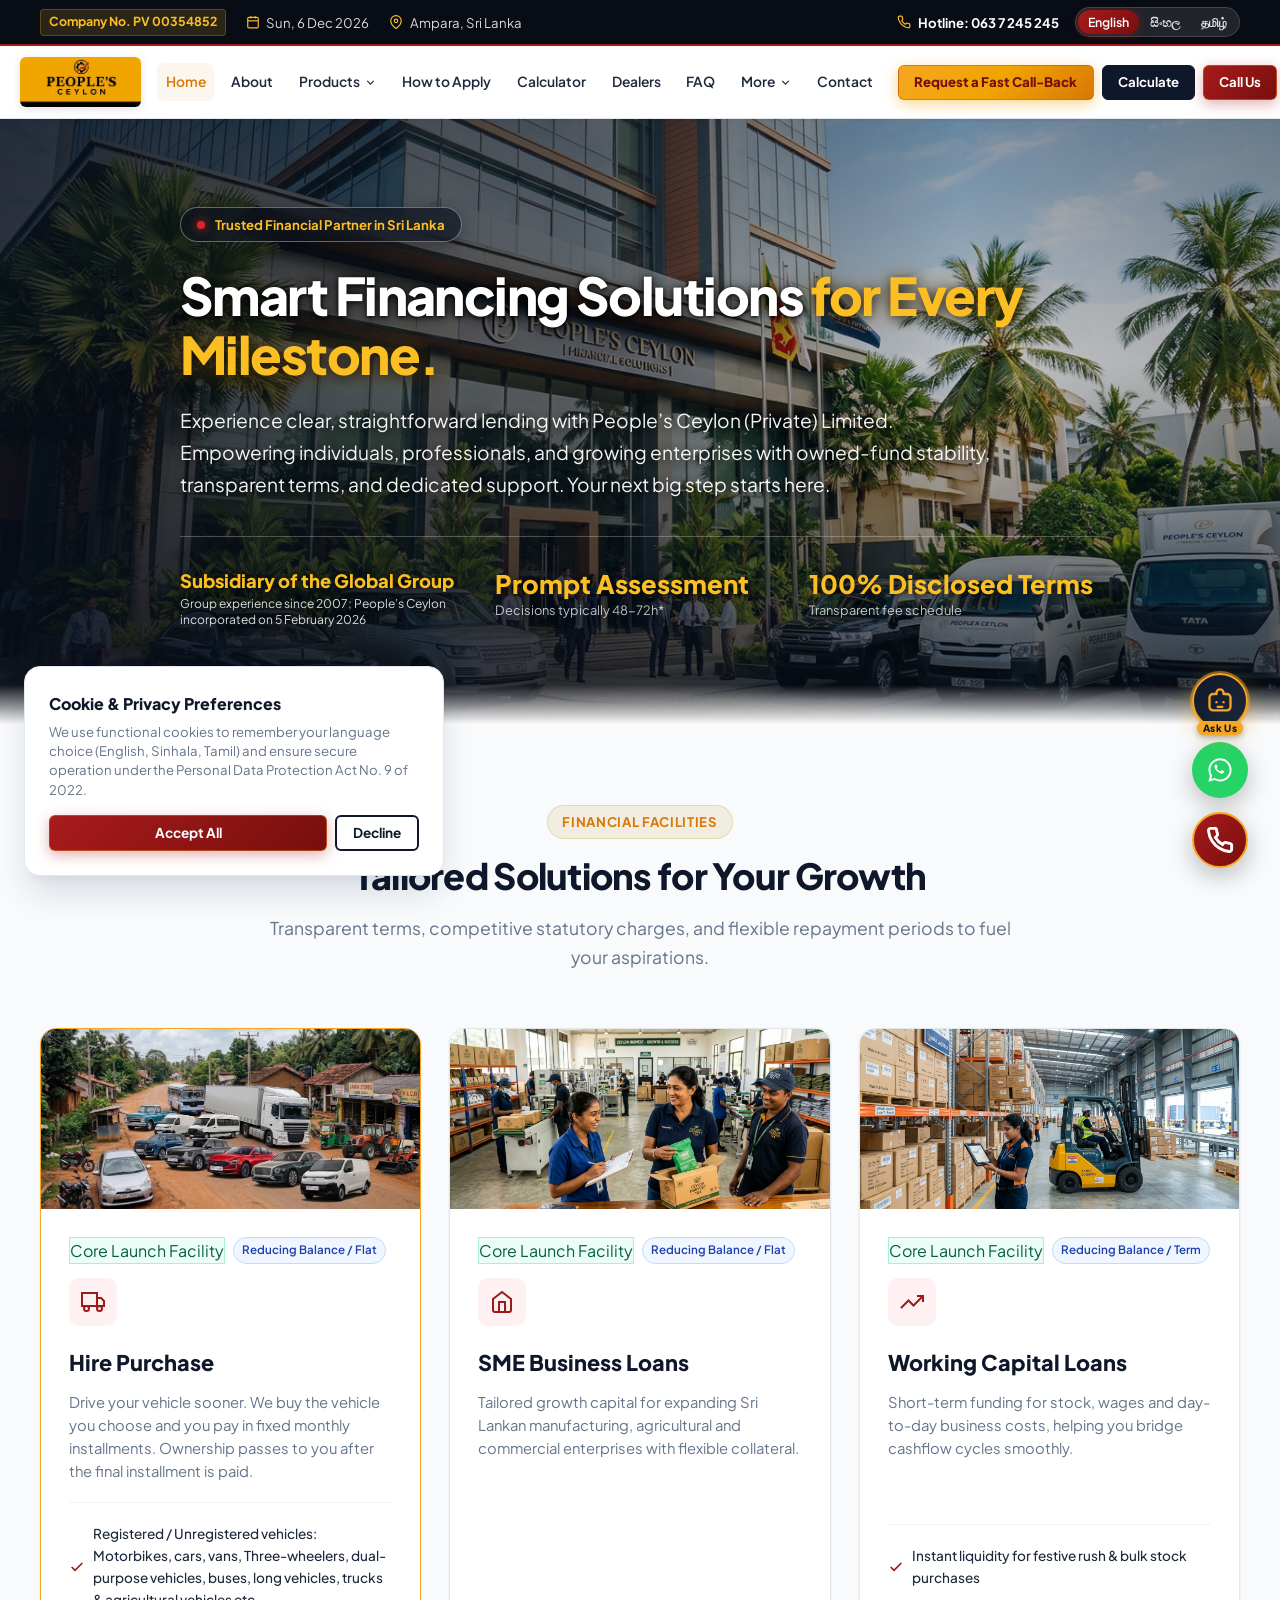
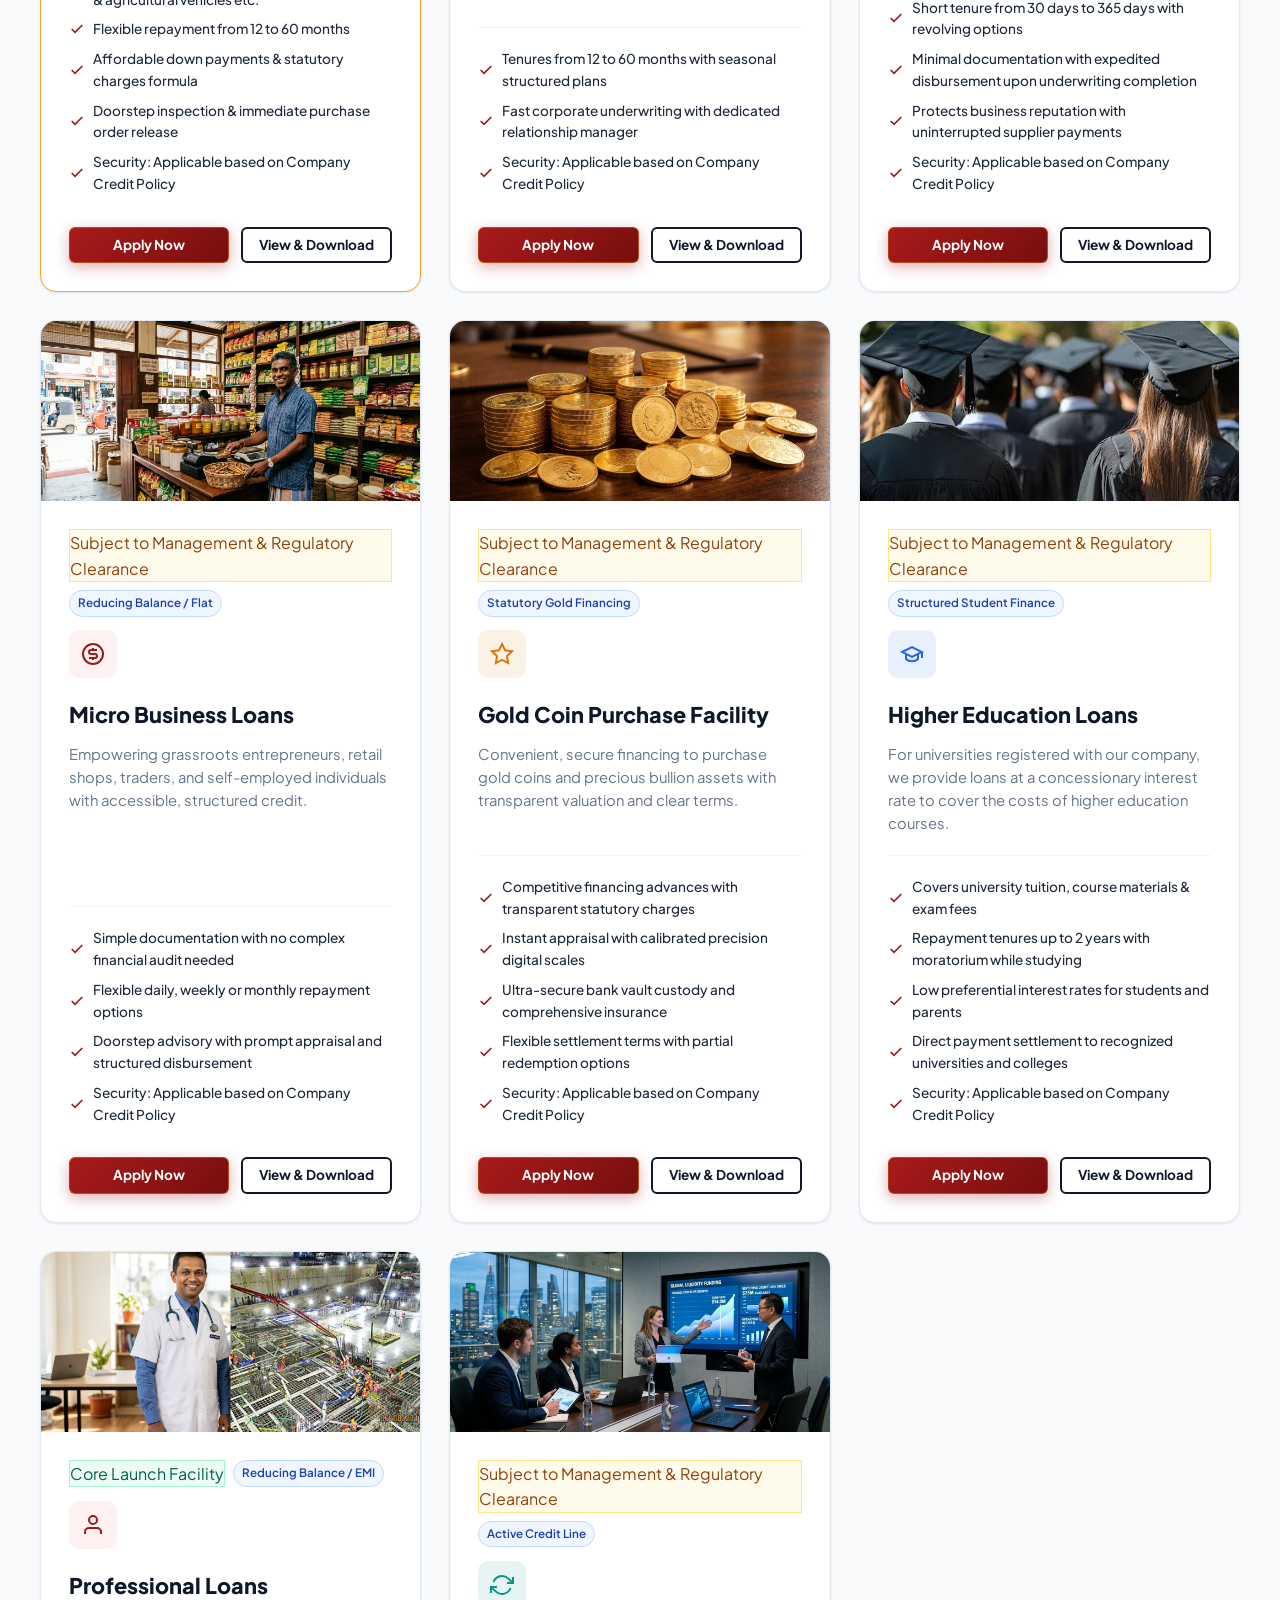
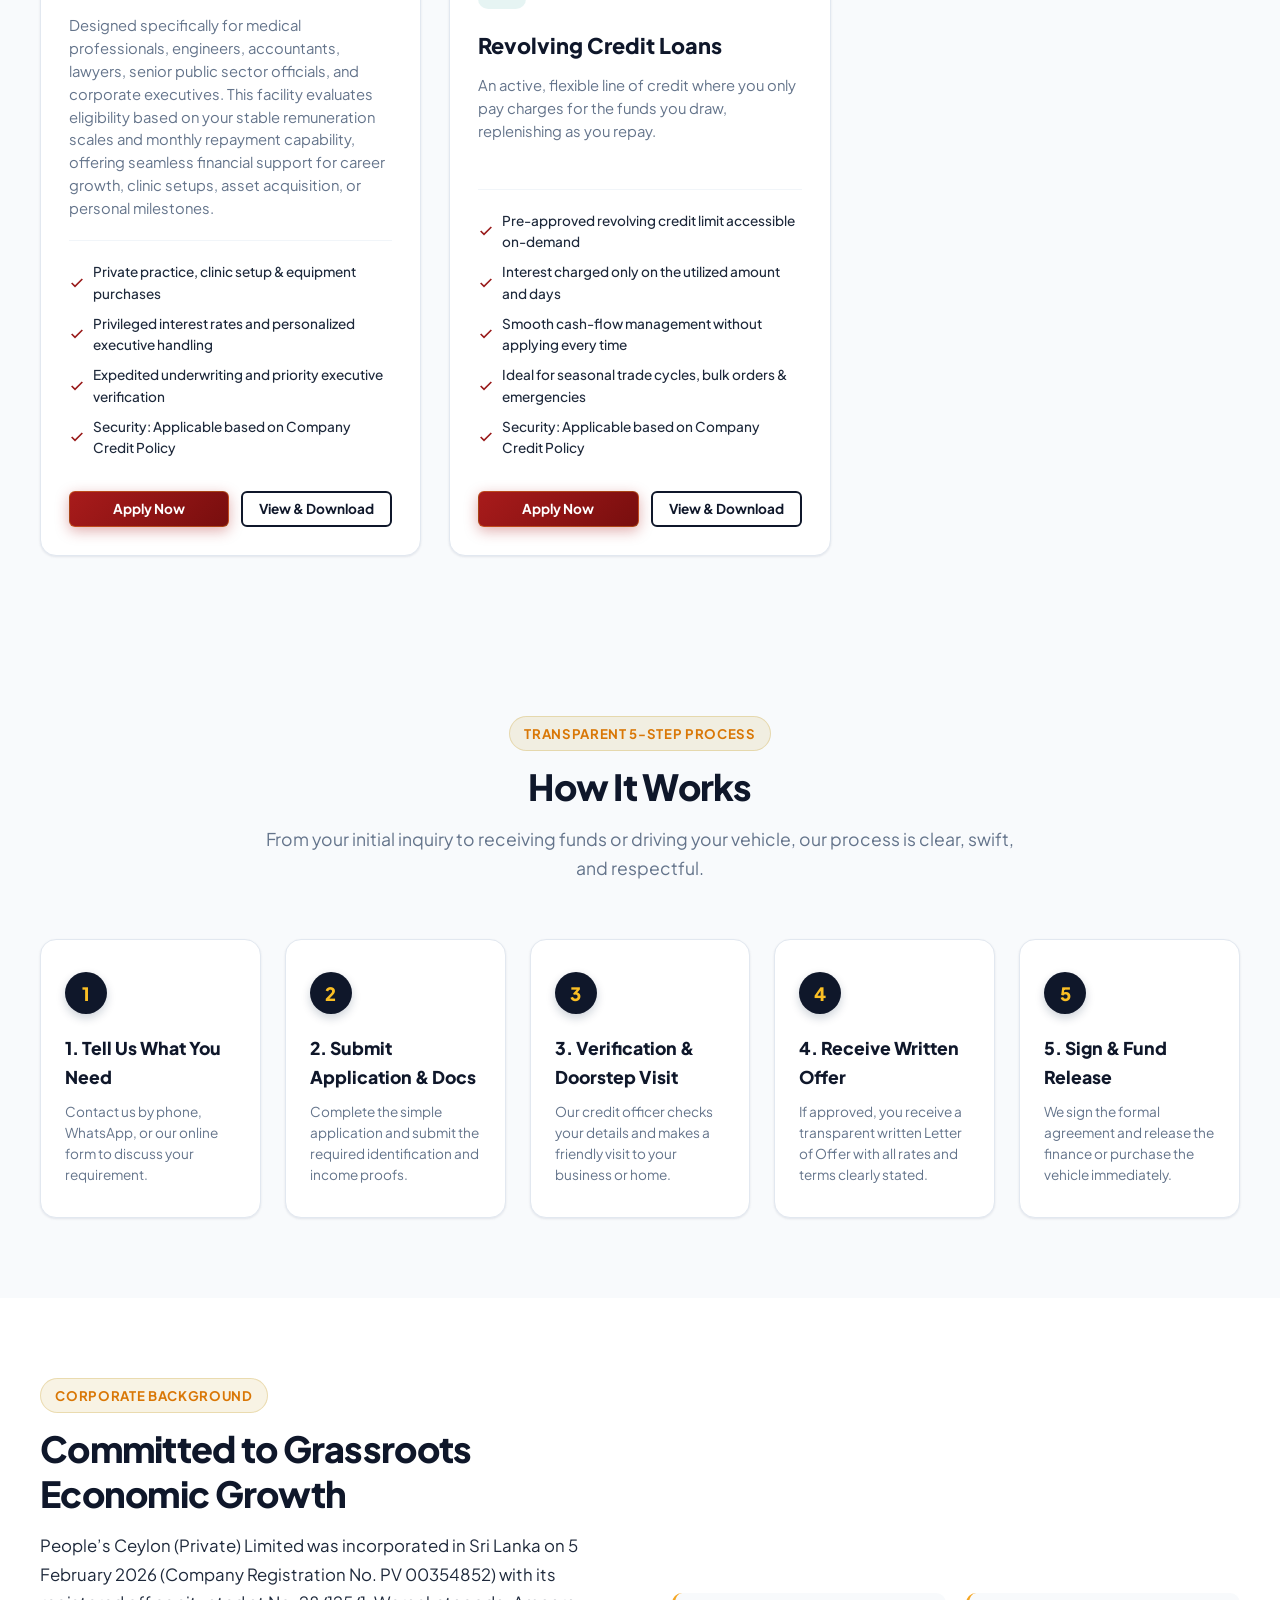
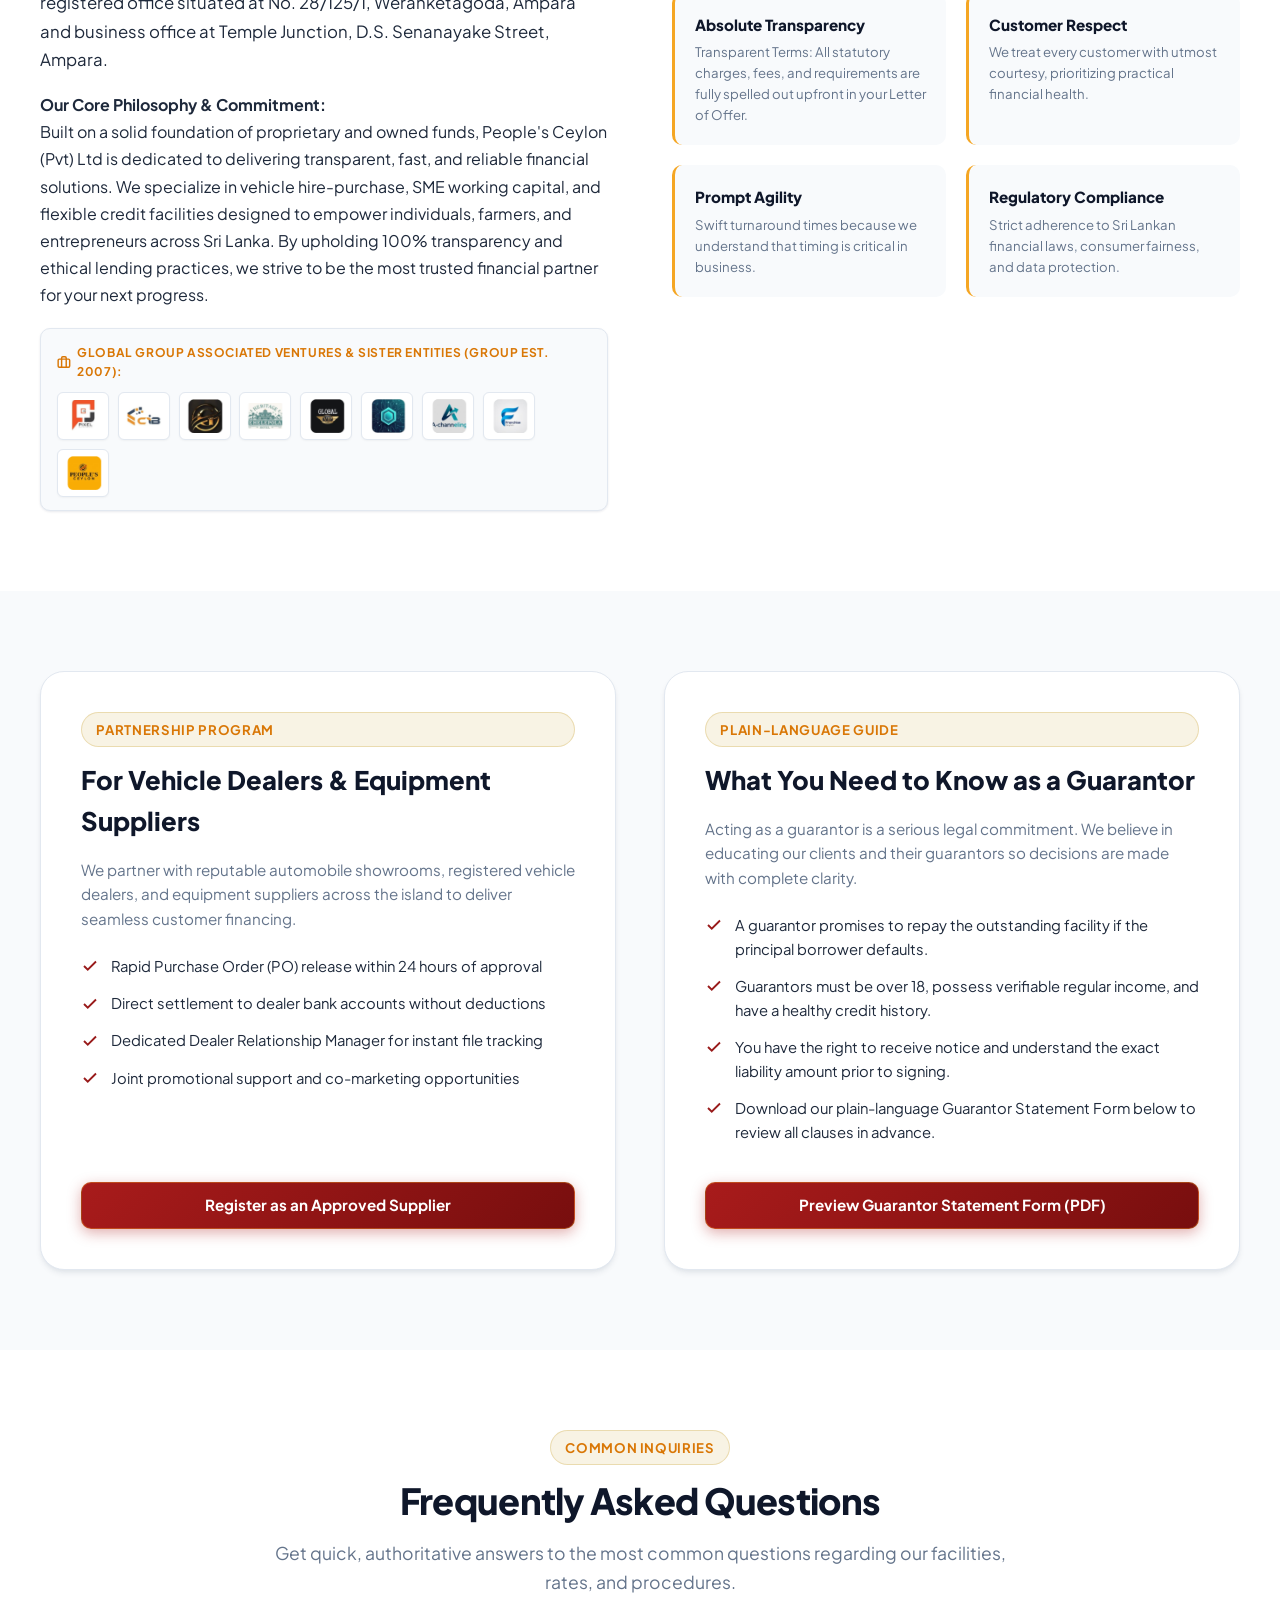
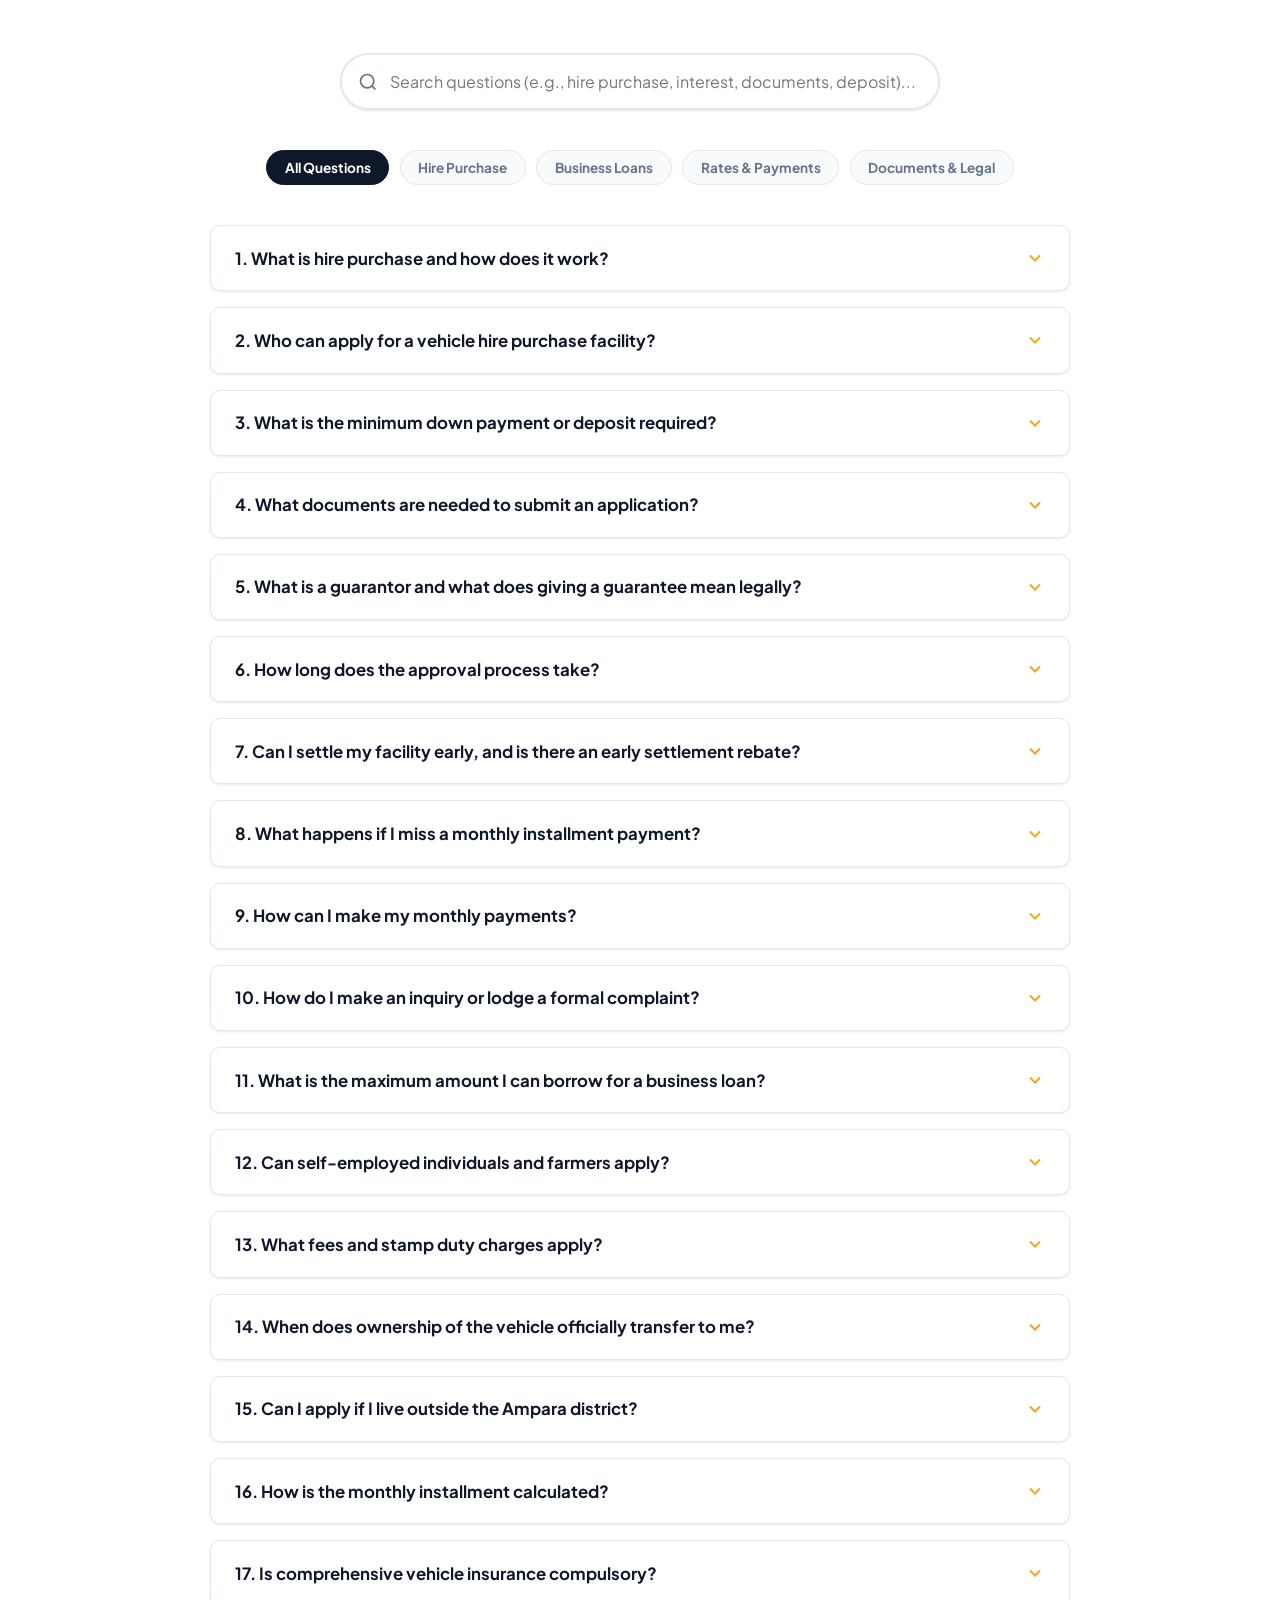
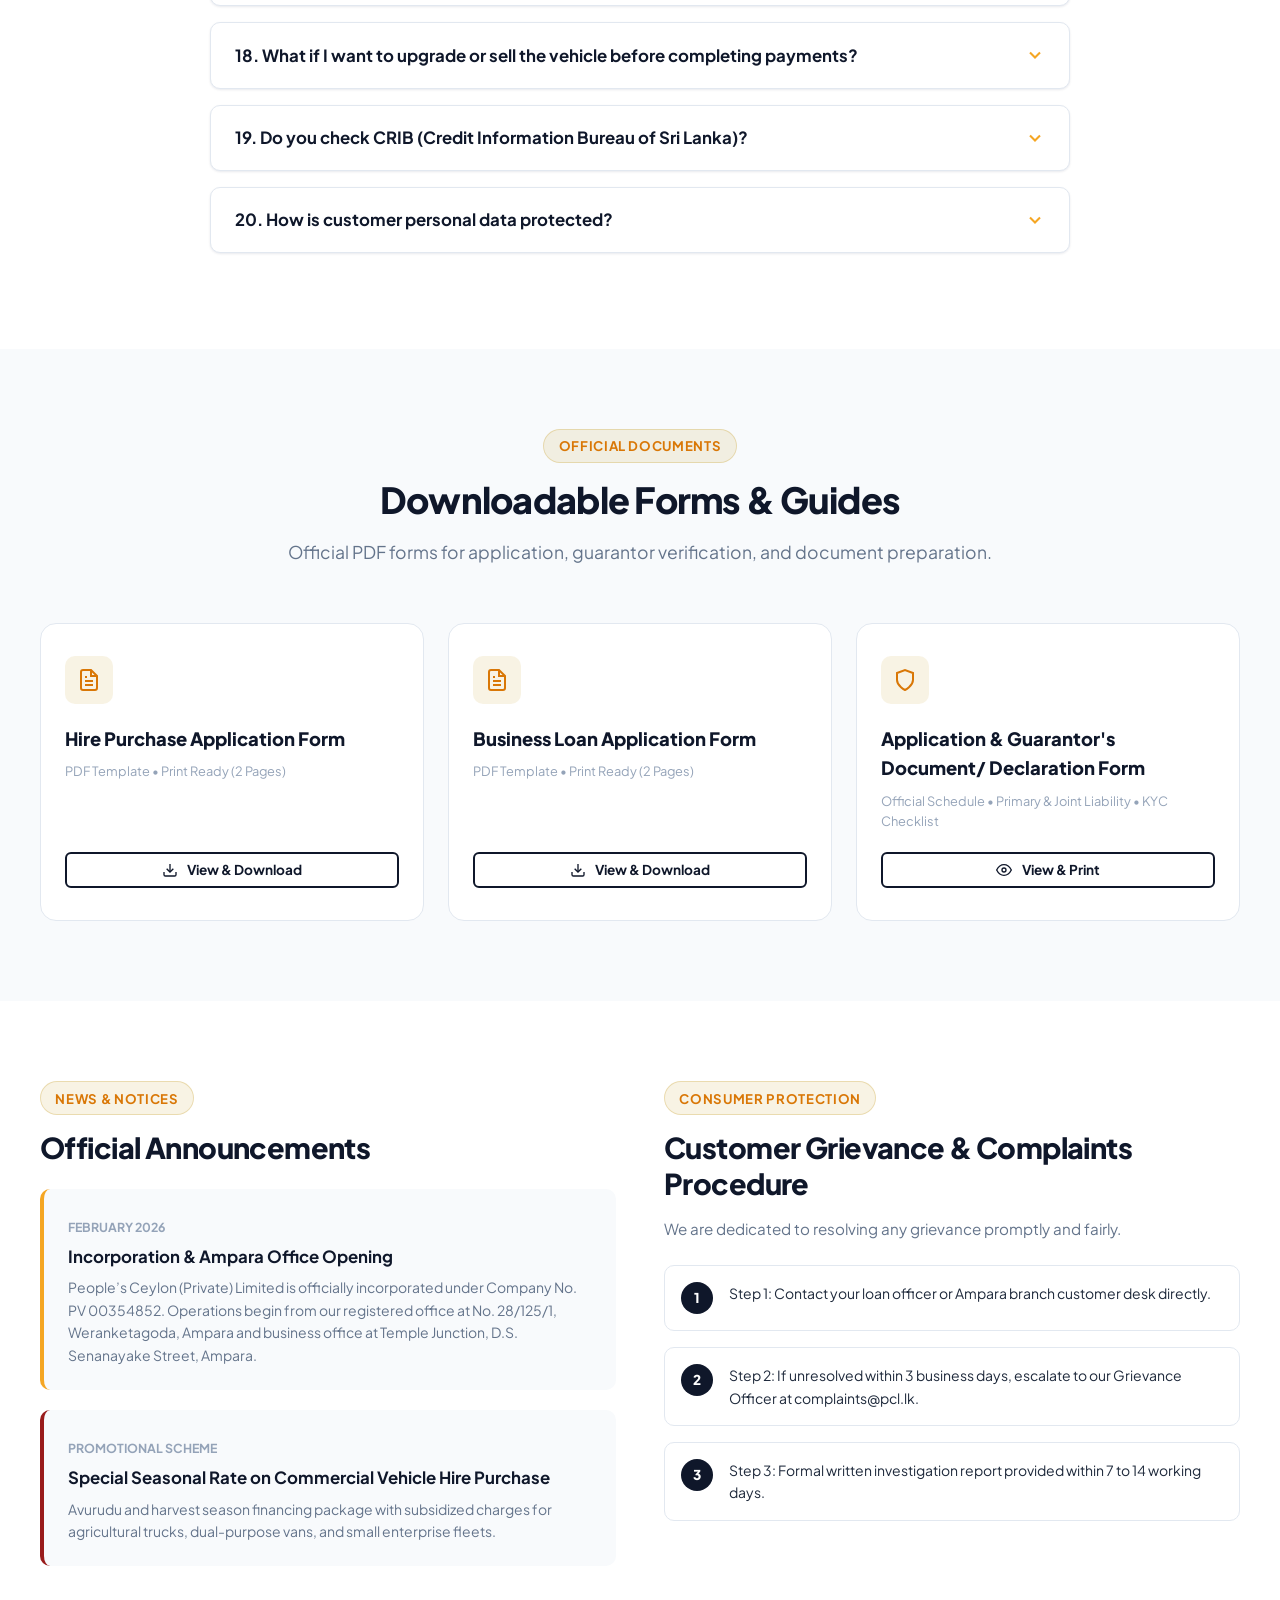
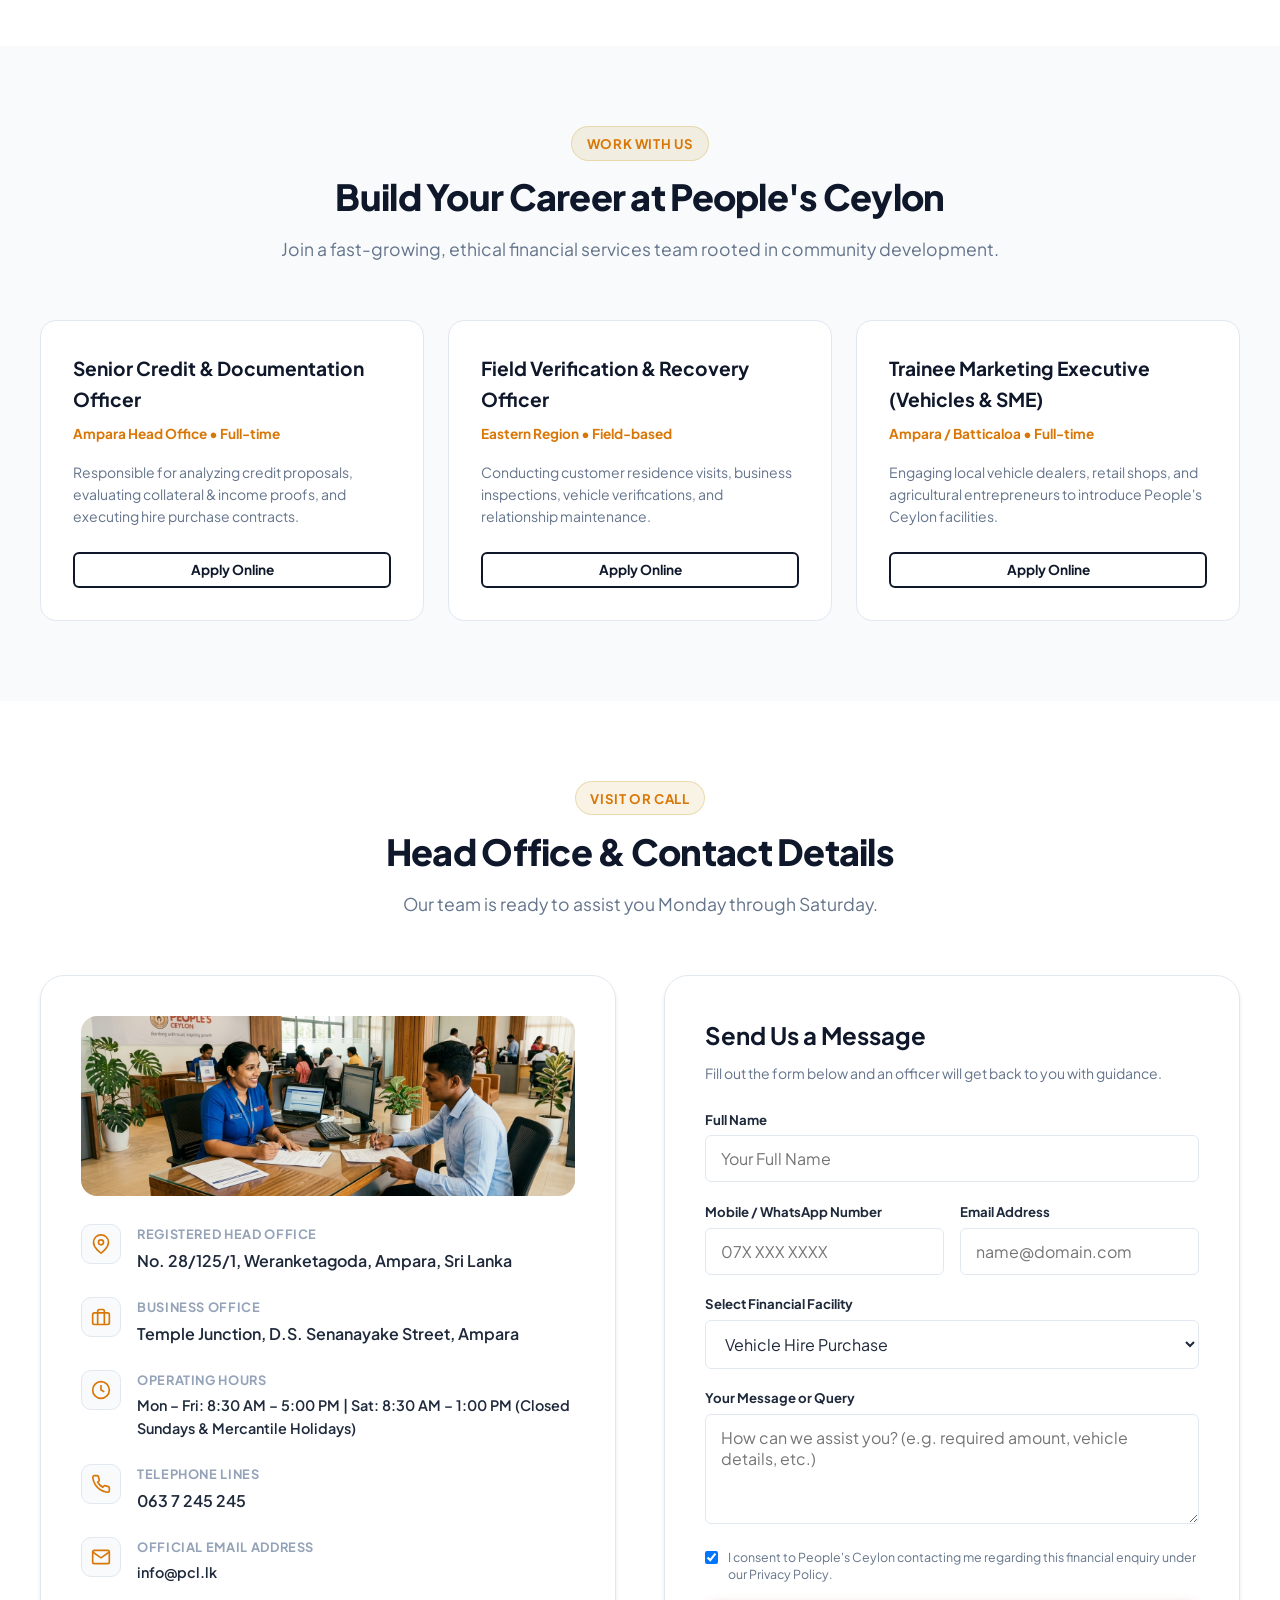
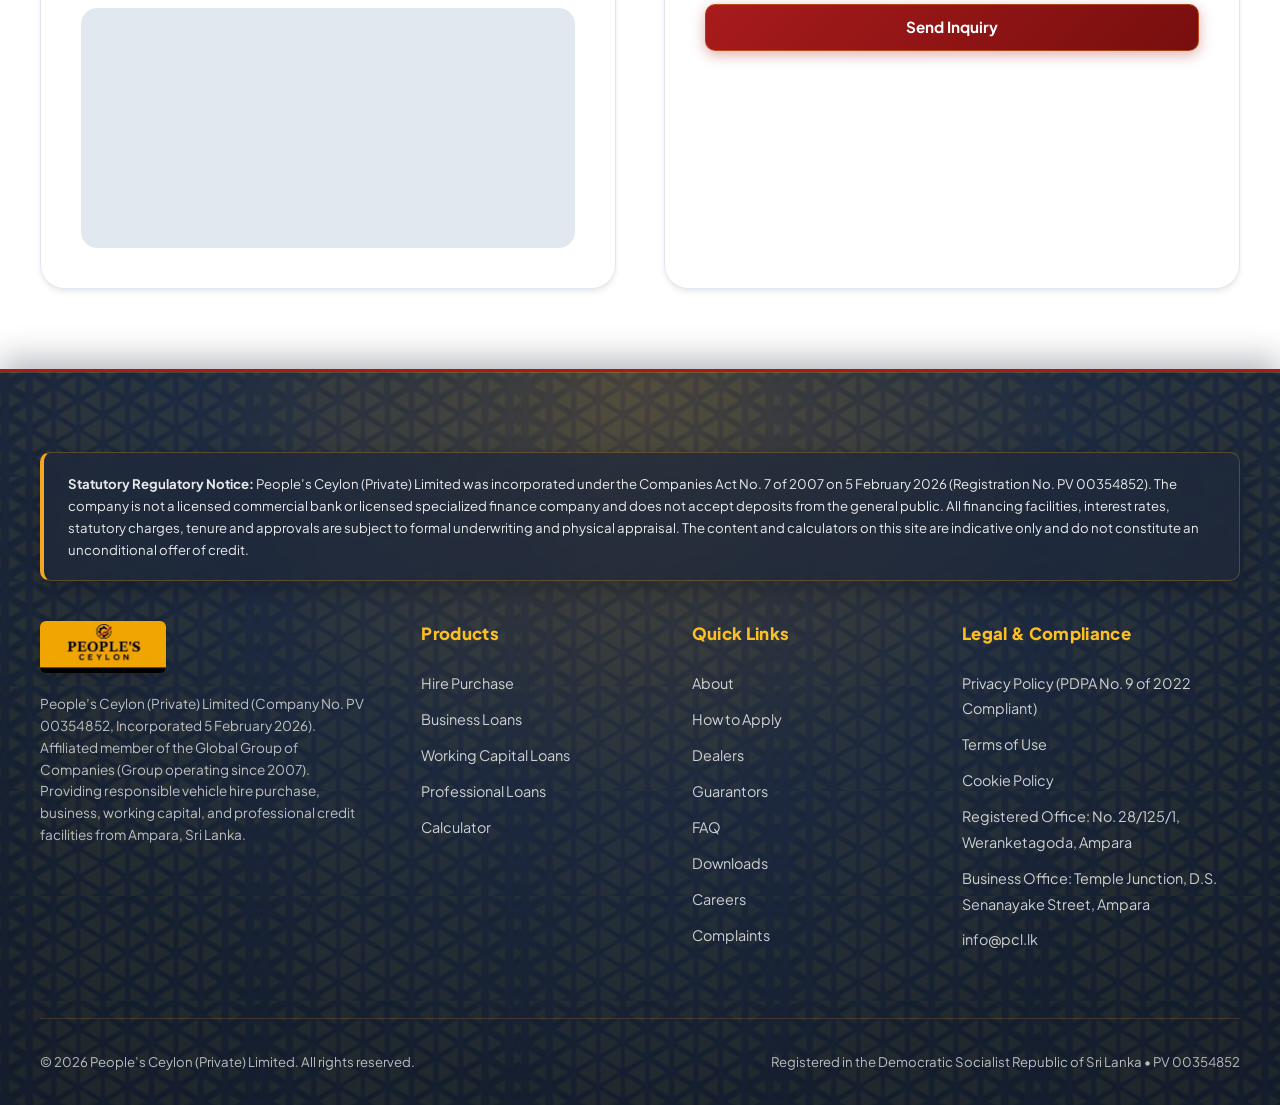
==== commit 881a6246: "Update Hire Purchase product card image to Sri Lankan village vehicle fleet photo" ====
--- a/index.html
+++ b/index.html
@@ -19,7 +19,7 @@
   <link rel="canonical" href="https://www.pcl.lk/">
 
   <!-- Stylesheet -->
-  <link rel="stylesheet" href="assets/css/style.css?v=5.1">
+  <link rel="stylesheet" href="assets/css/style.css?v=5.2">
   
   <!-- Favicon -->
   <link rel="icon" type="image/png" href="assets/images/peoples-ceylon-emblem-badge.png">
@@ -257,7 +257,7 @@
         <!-- 1. Hire Purchase -->
         <div class="product-card featured" id="hire-purchase">
           <div class="product-card-media">
-            <img src="assets/images/hire-purchase-fleet.jpg?v=1.8" alt="Hire Purchase Vehicles Sri Lanka">
+            <img src="assets/images/hire-purchase-fleet.jpg?v=5.2" alt="Hire Purchase Vehicles Sri Lanka">
           </div>
           <div class="product-card-body">
             <div class="prod-badges-bar">
@@ -1726,9 +1726,9 @@
   </div>
 
   <!-- JavaScript Files -->
-  <script src="assets/js/translations.js?v=5.1"></script>
-  <script src="assets/js/main.js?v=5.1"></script>
-  <script src="assets/js/ai-agent.js?v=5.1"></script>
+  <script src="assets/js/translations.js?v=5.2"></script>
+  <script src="assets/js/main.js?v=5.2"></script>
+  <script src="assets/js/ai-agent.js?v=5.2"></script>
   <script>
   /* ── Loan Calculator Modal Logic ── */
   (function () {
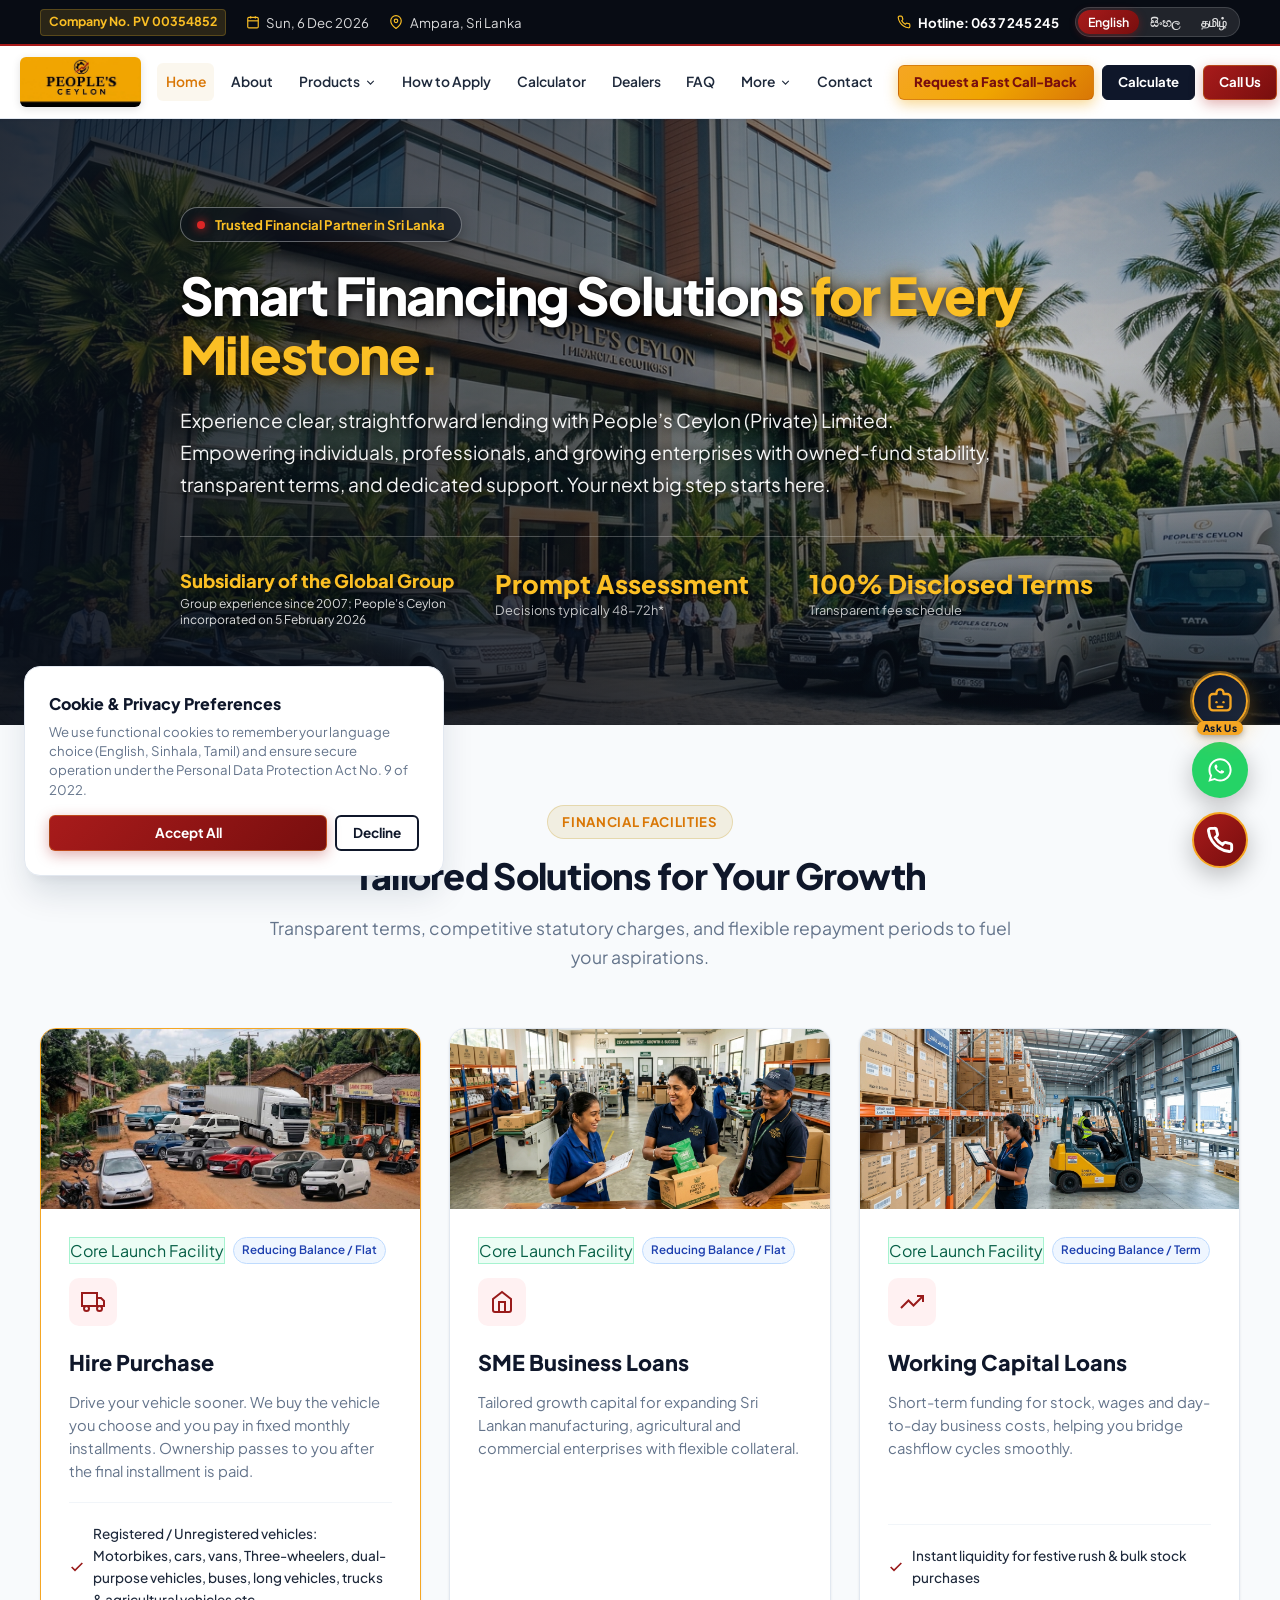
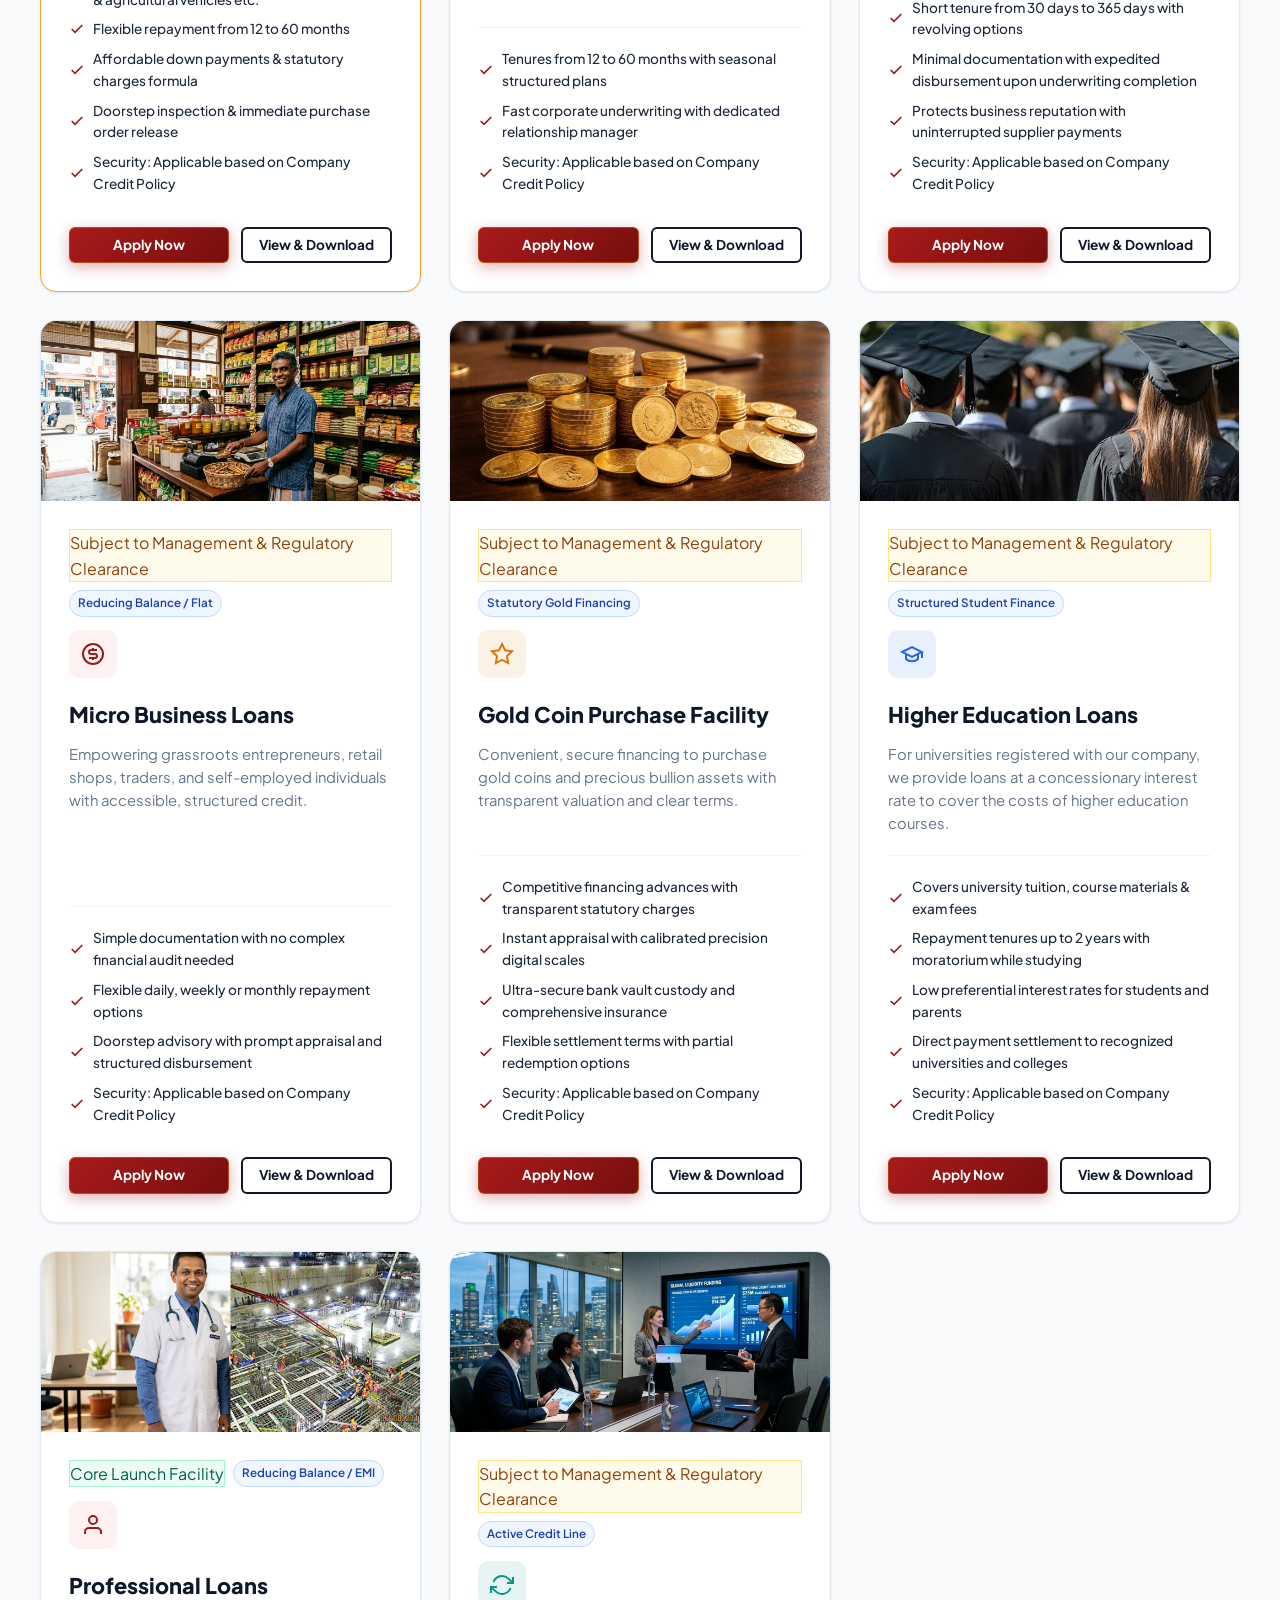
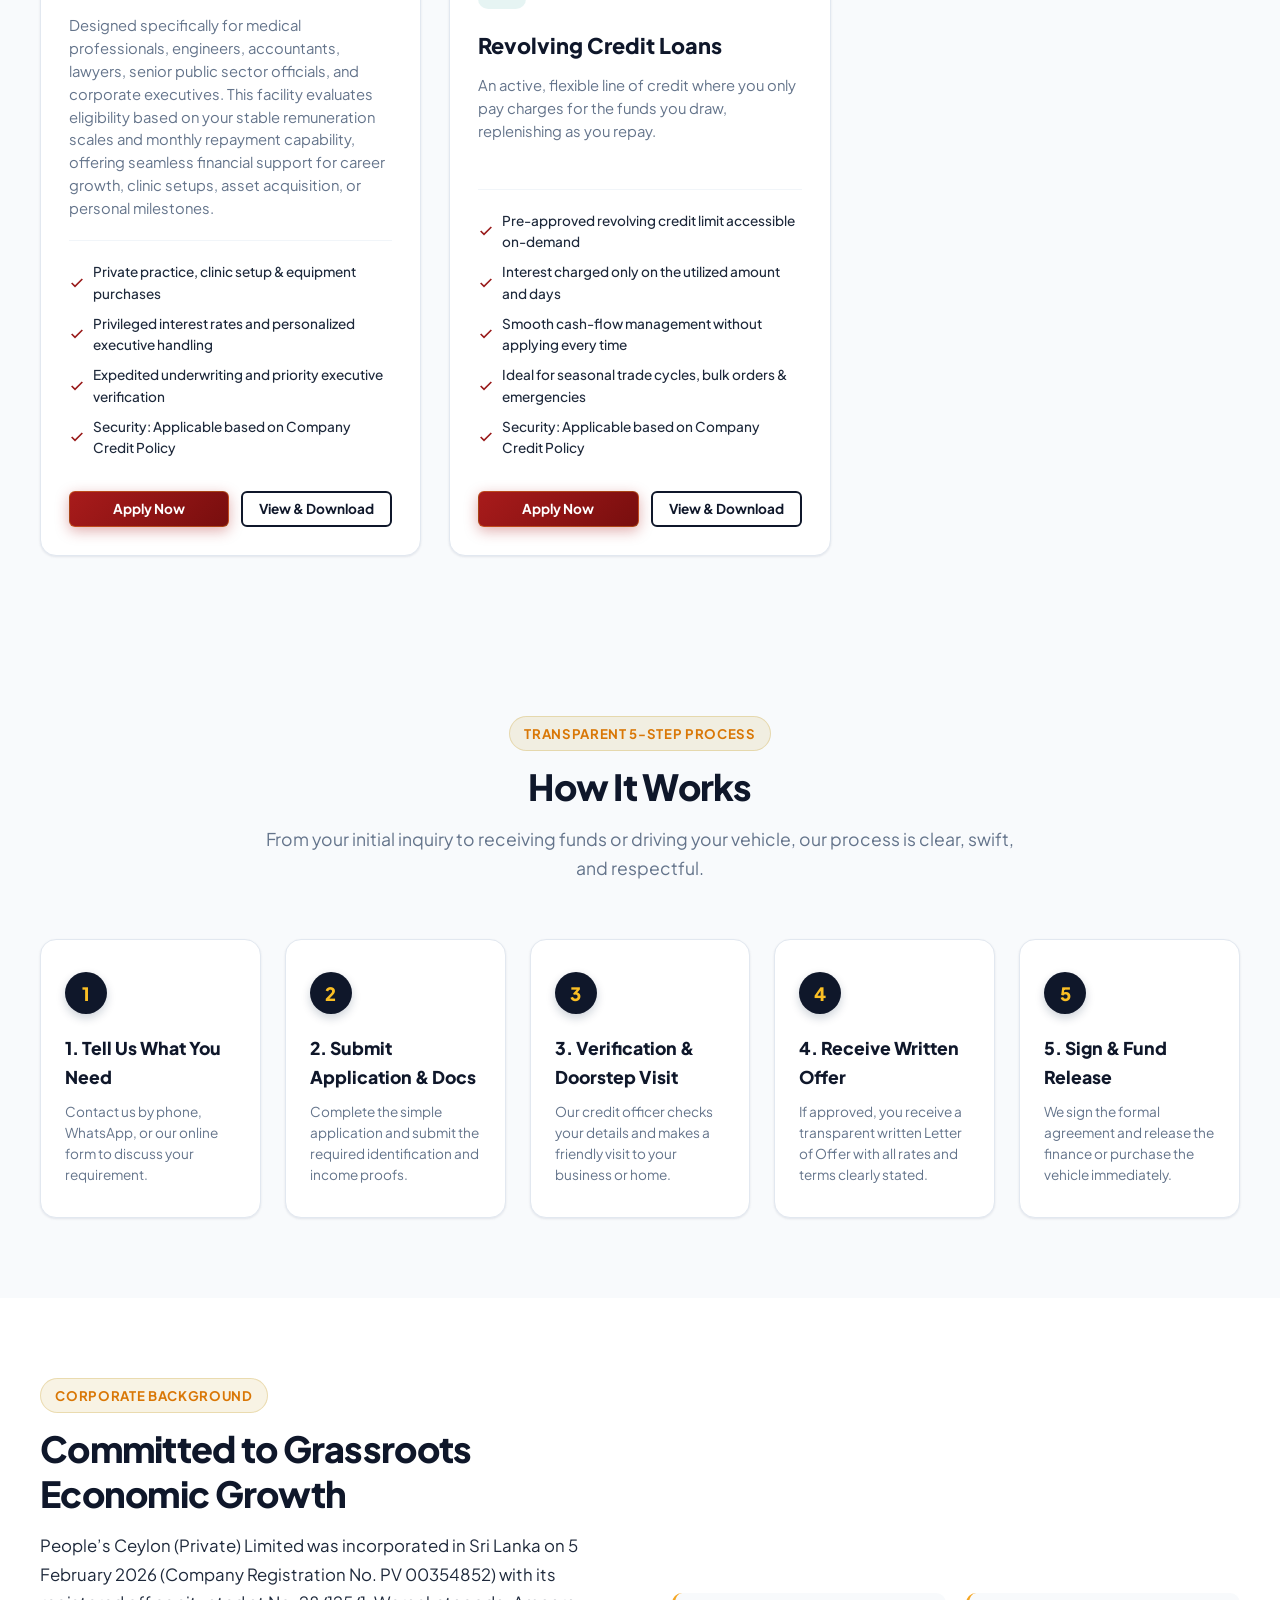
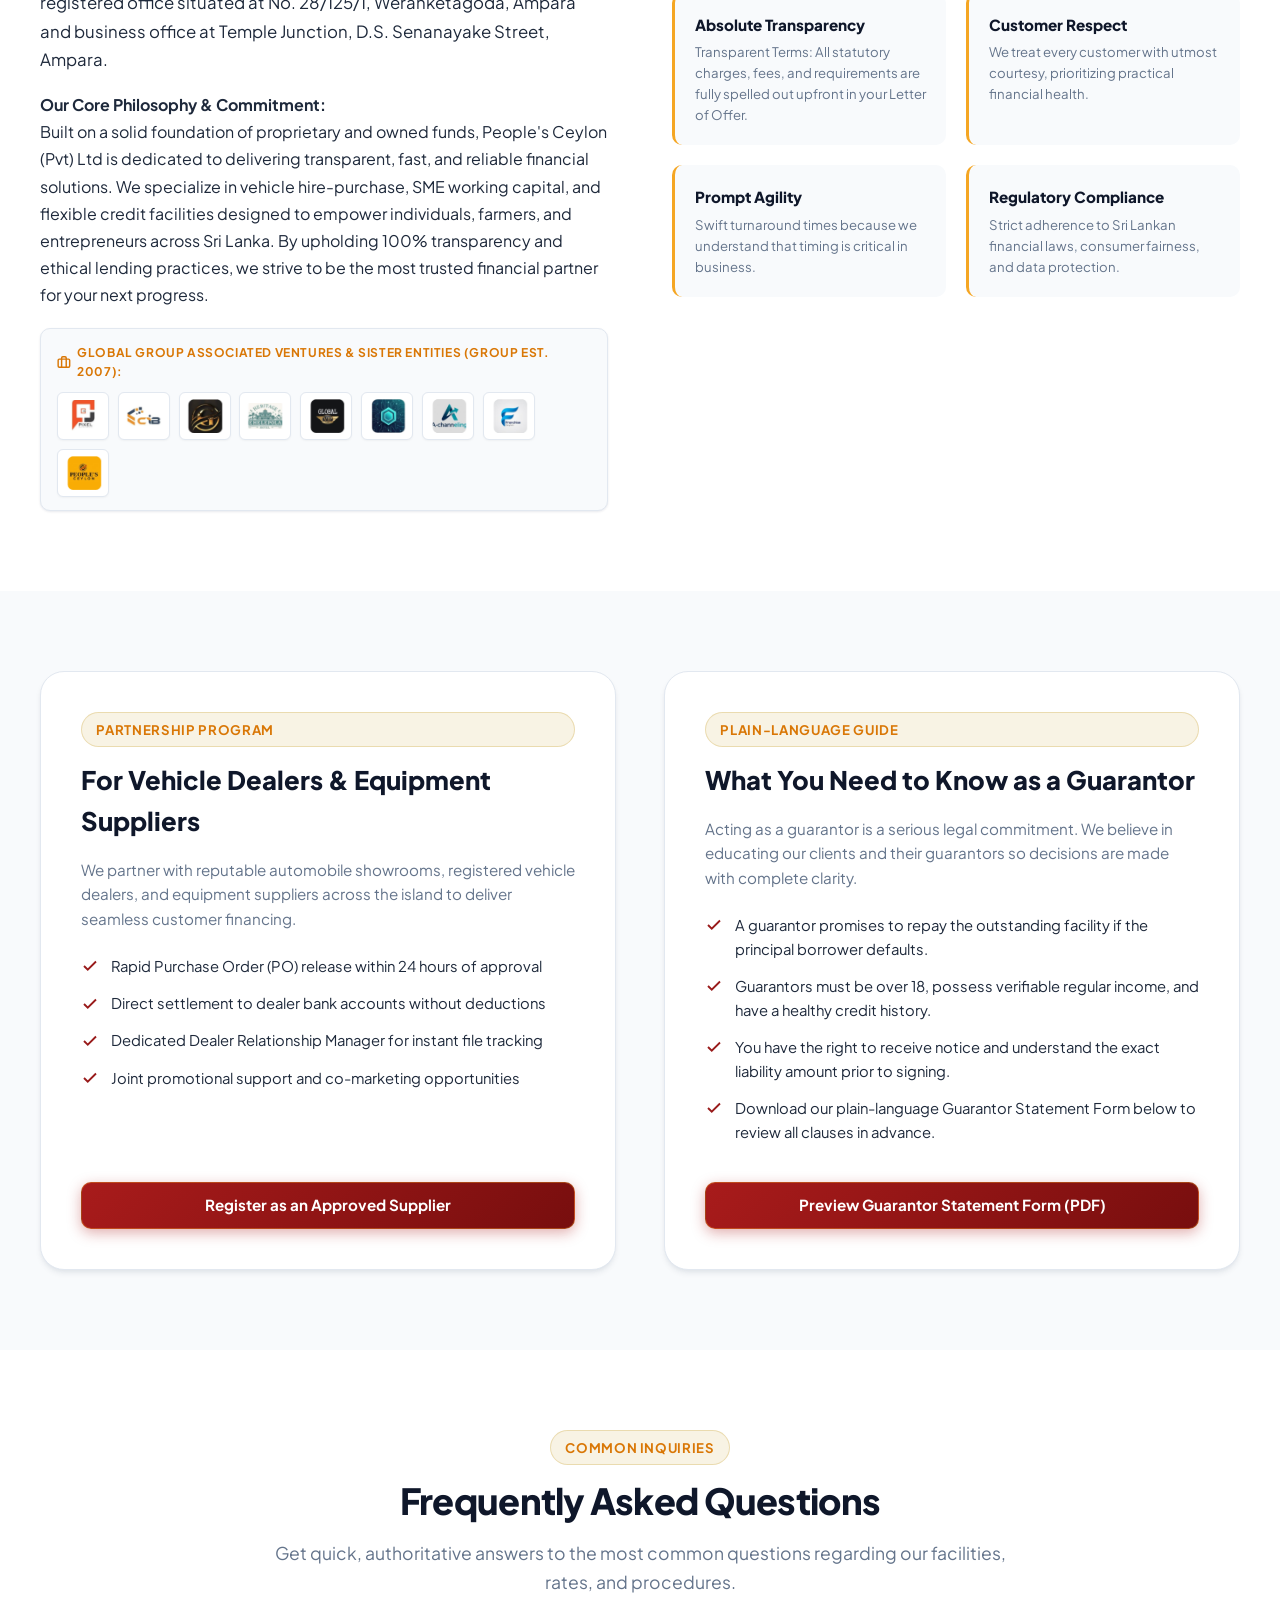
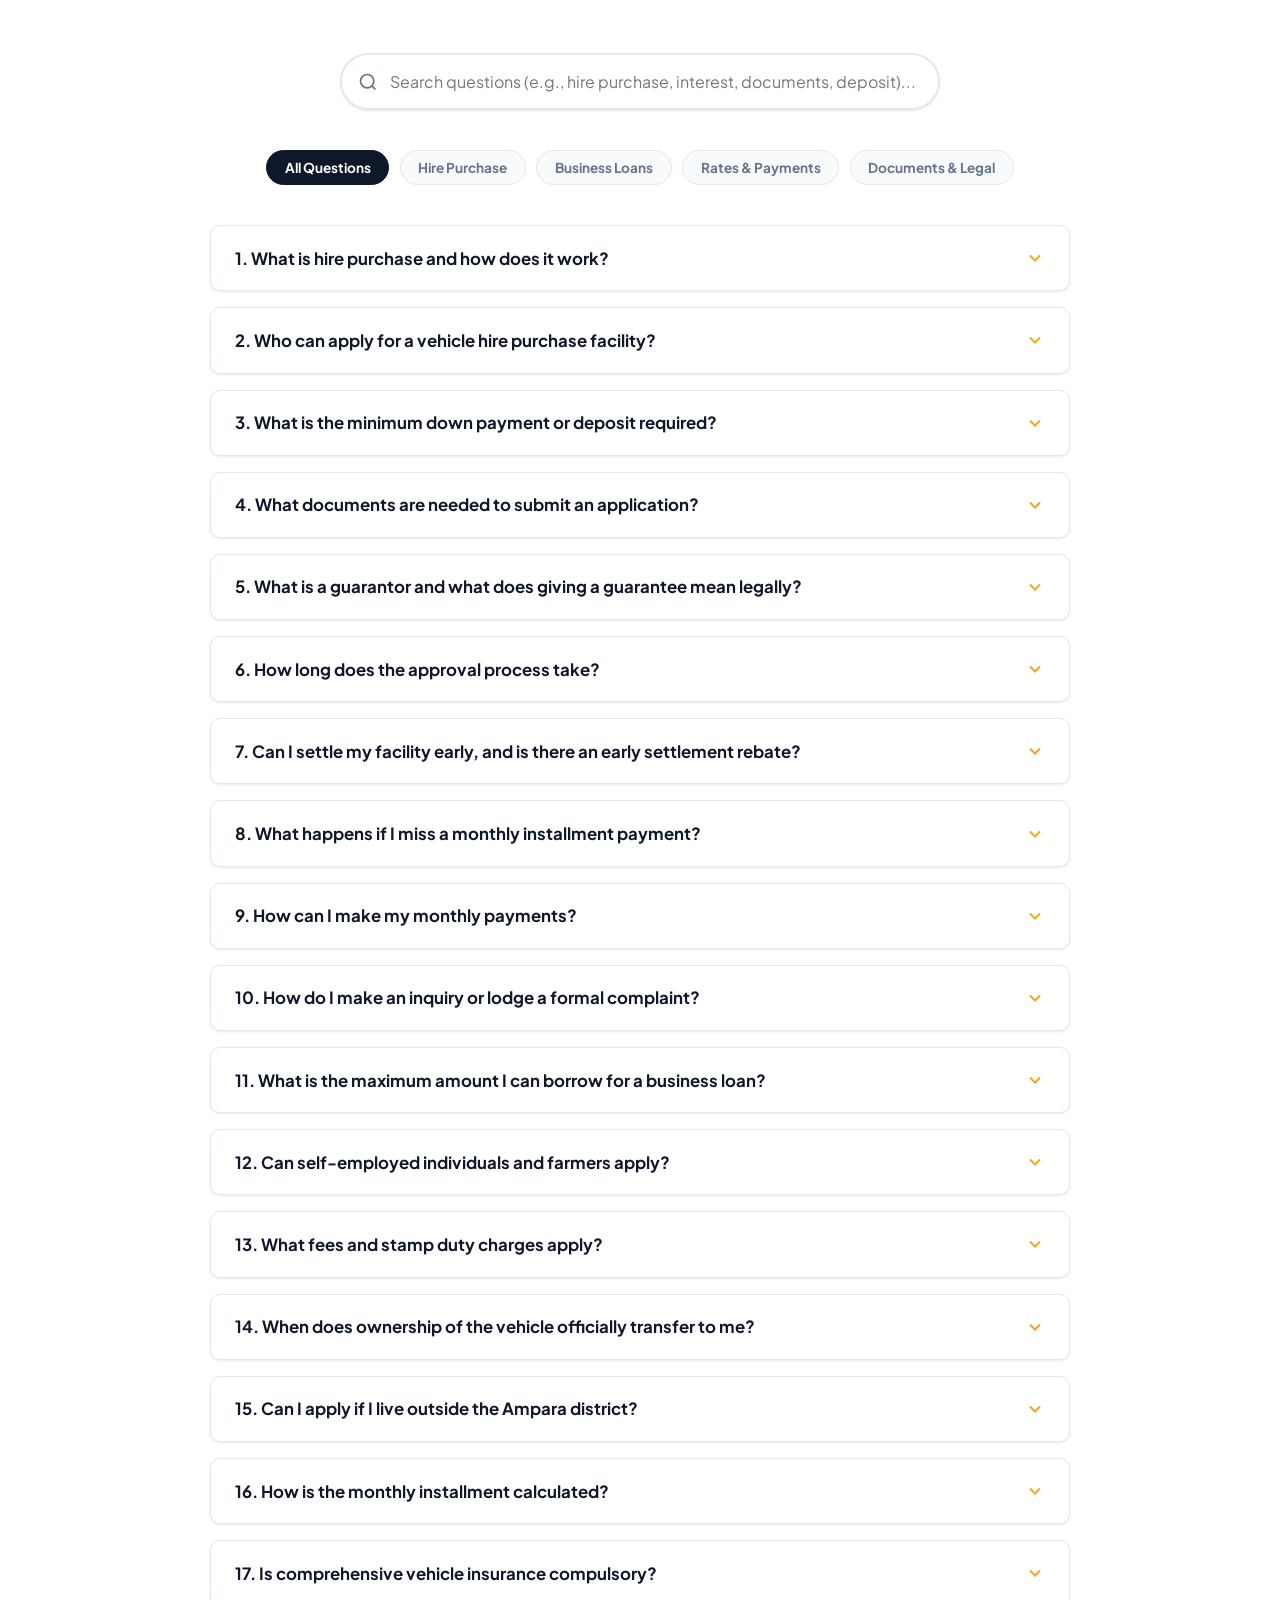
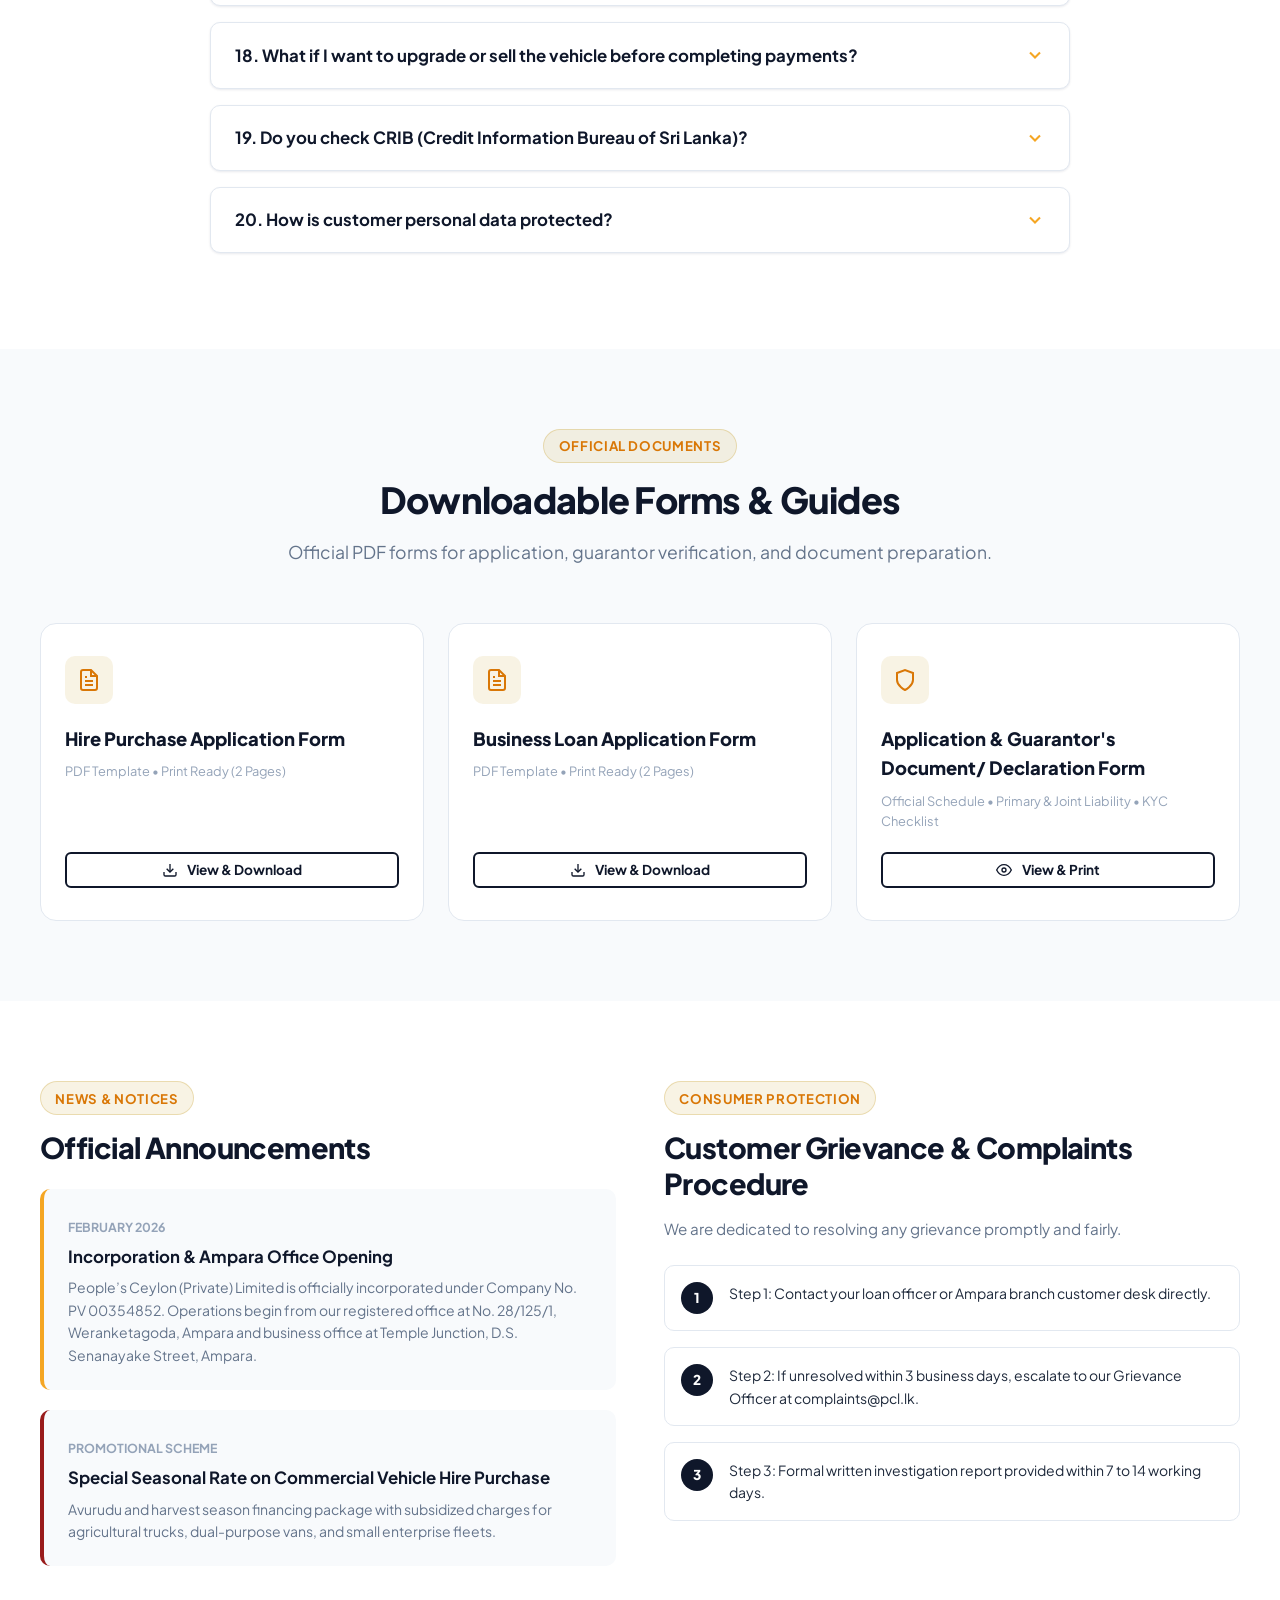
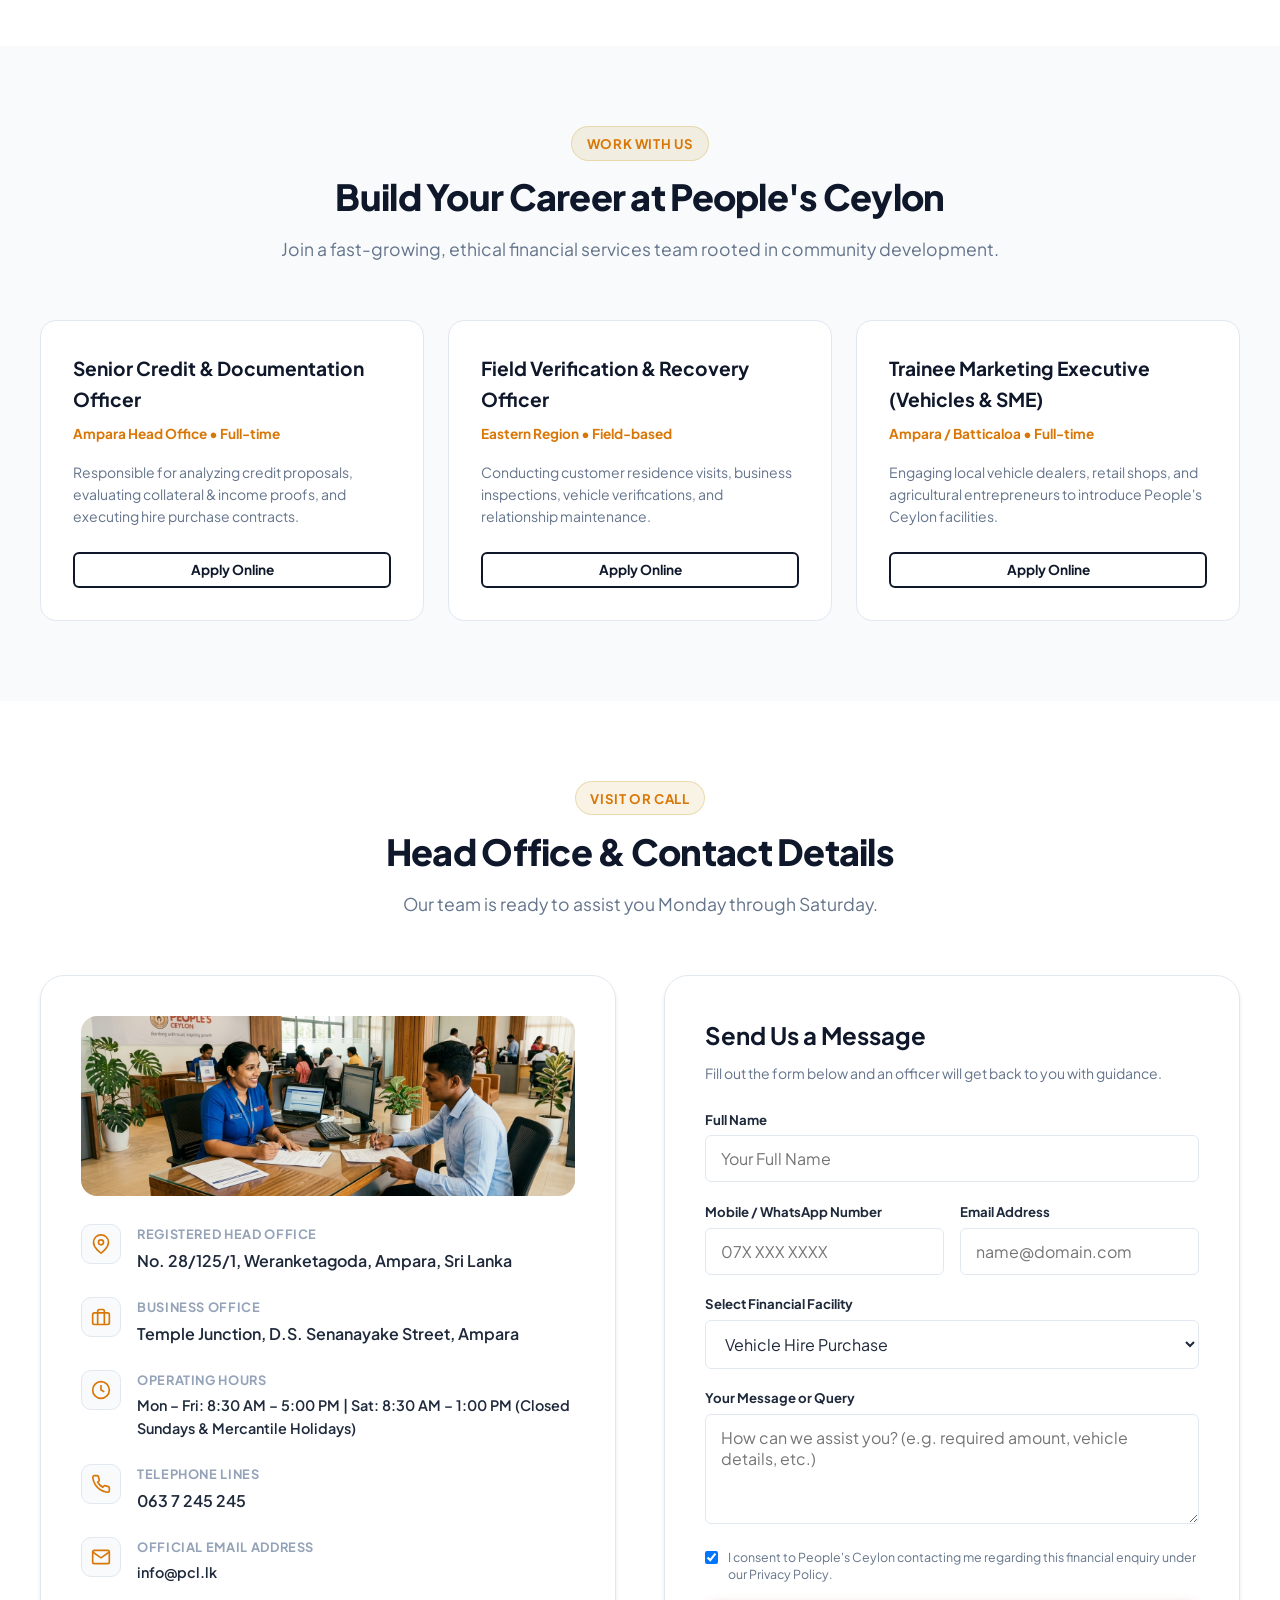
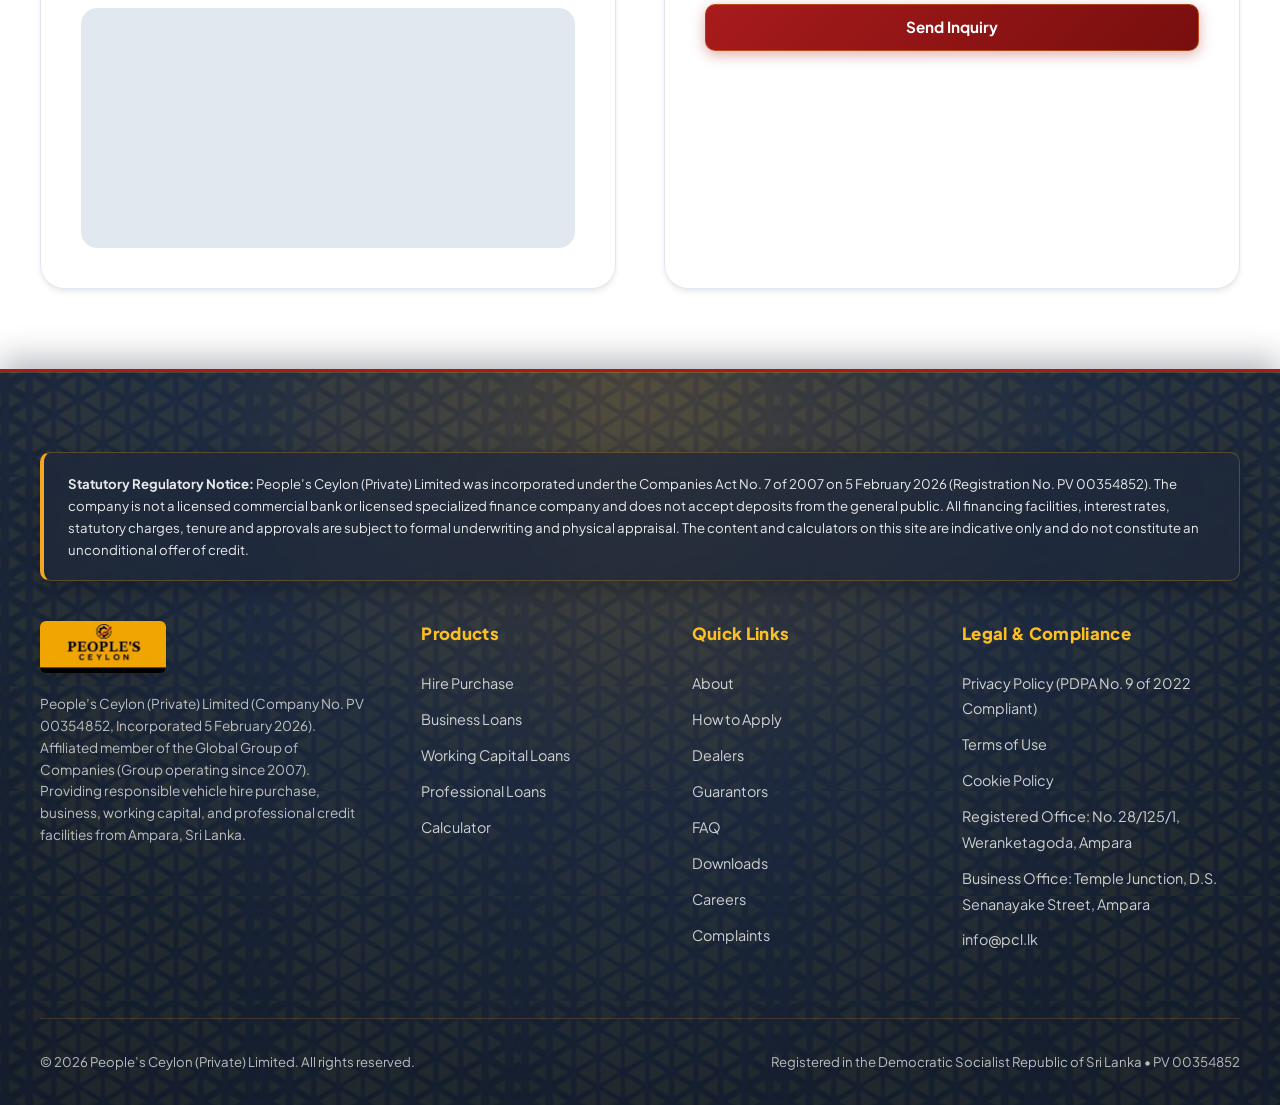
==== commit bac92bfe: "Remove white faded gradient strip at bottom of hero section image" ====
--- a/index.html
+++ b/index.html
@@ -19,7 +19,7 @@
   <link rel="canonical" href="https://www.pcl.lk/">
 
   <!-- Stylesheet -->
-  <link rel="stylesheet" href="assets/css/style.css?v=5.2">
+  <link rel="stylesheet" href="assets/css/style.css?v=5.3">
   
   <!-- Favicon -->
   <link rel="icon" type="image/png" href="assets/images/peoples-ceylon-emblem-badge.png">
@@ -1726,9 +1726,9 @@
   </div>
 
   <!-- JavaScript Files -->
-  <script src="assets/js/translations.js?v=5.2"></script>
-  <script src="assets/js/main.js?v=5.2"></script>
-  <script src="assets/js/ai-agent.js?v=5.2"></script>
+  <script src="assets/js/translations.js?v=5.3"></script>
+  <script src="assets/js/main.js?v=5.3"></script>
+  <script src="assets/js/ai-agent.js?v=5.3"></script>
   <script>
   /* ── Loan Calculator Modal Logic ── */
   (function () {
--- a/assets/css/style.css
+++ b/assets/css/style.css
@@ -666,16 +666,6 @@
   overflow: hidden;
 }
 
-.hero::after {
-  content: '';
-  position: absolute;
-  bottom: 0;
-  left: 0;
-  right: 0;
-  height: 40px;
-  background: linear-gradient(to top, var(--color-bg-main), transparent);
-}
-
 .hero-grid {
   display: grid;
   grid-template-columns: 1fr;
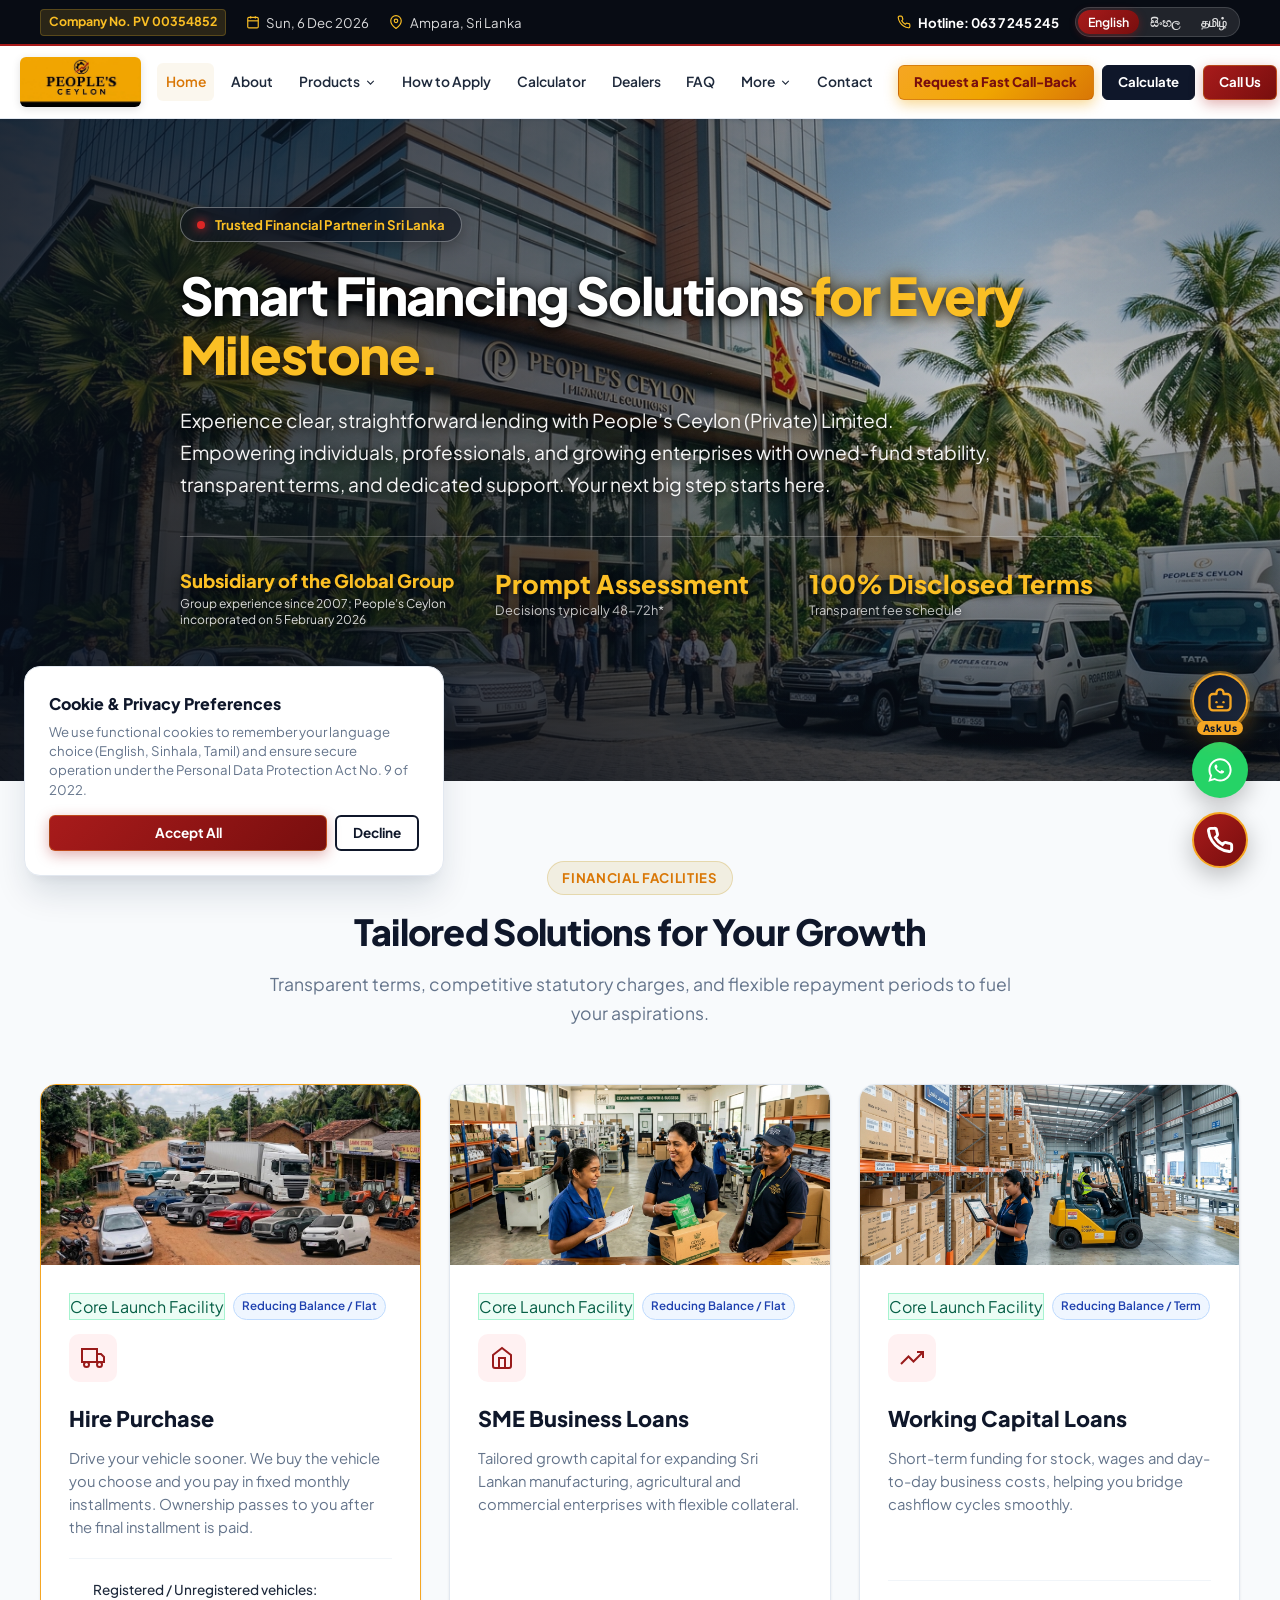
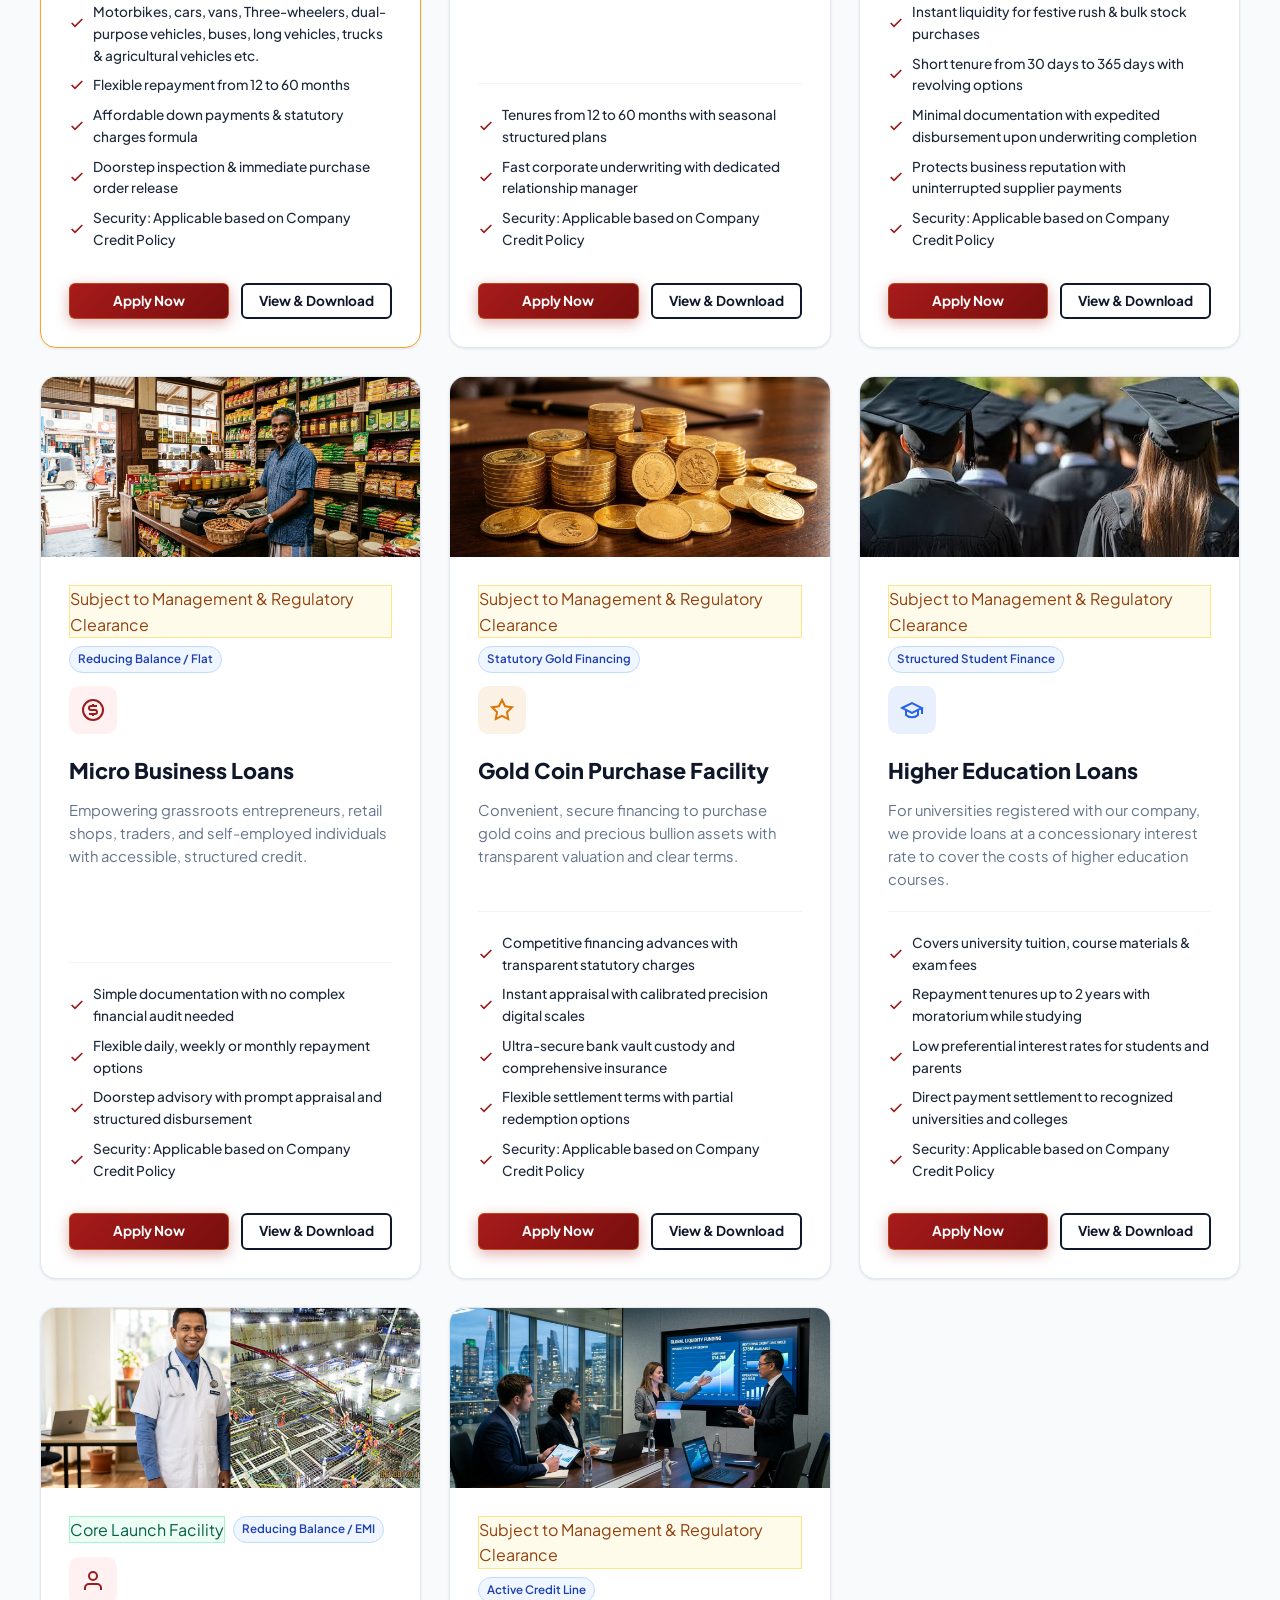
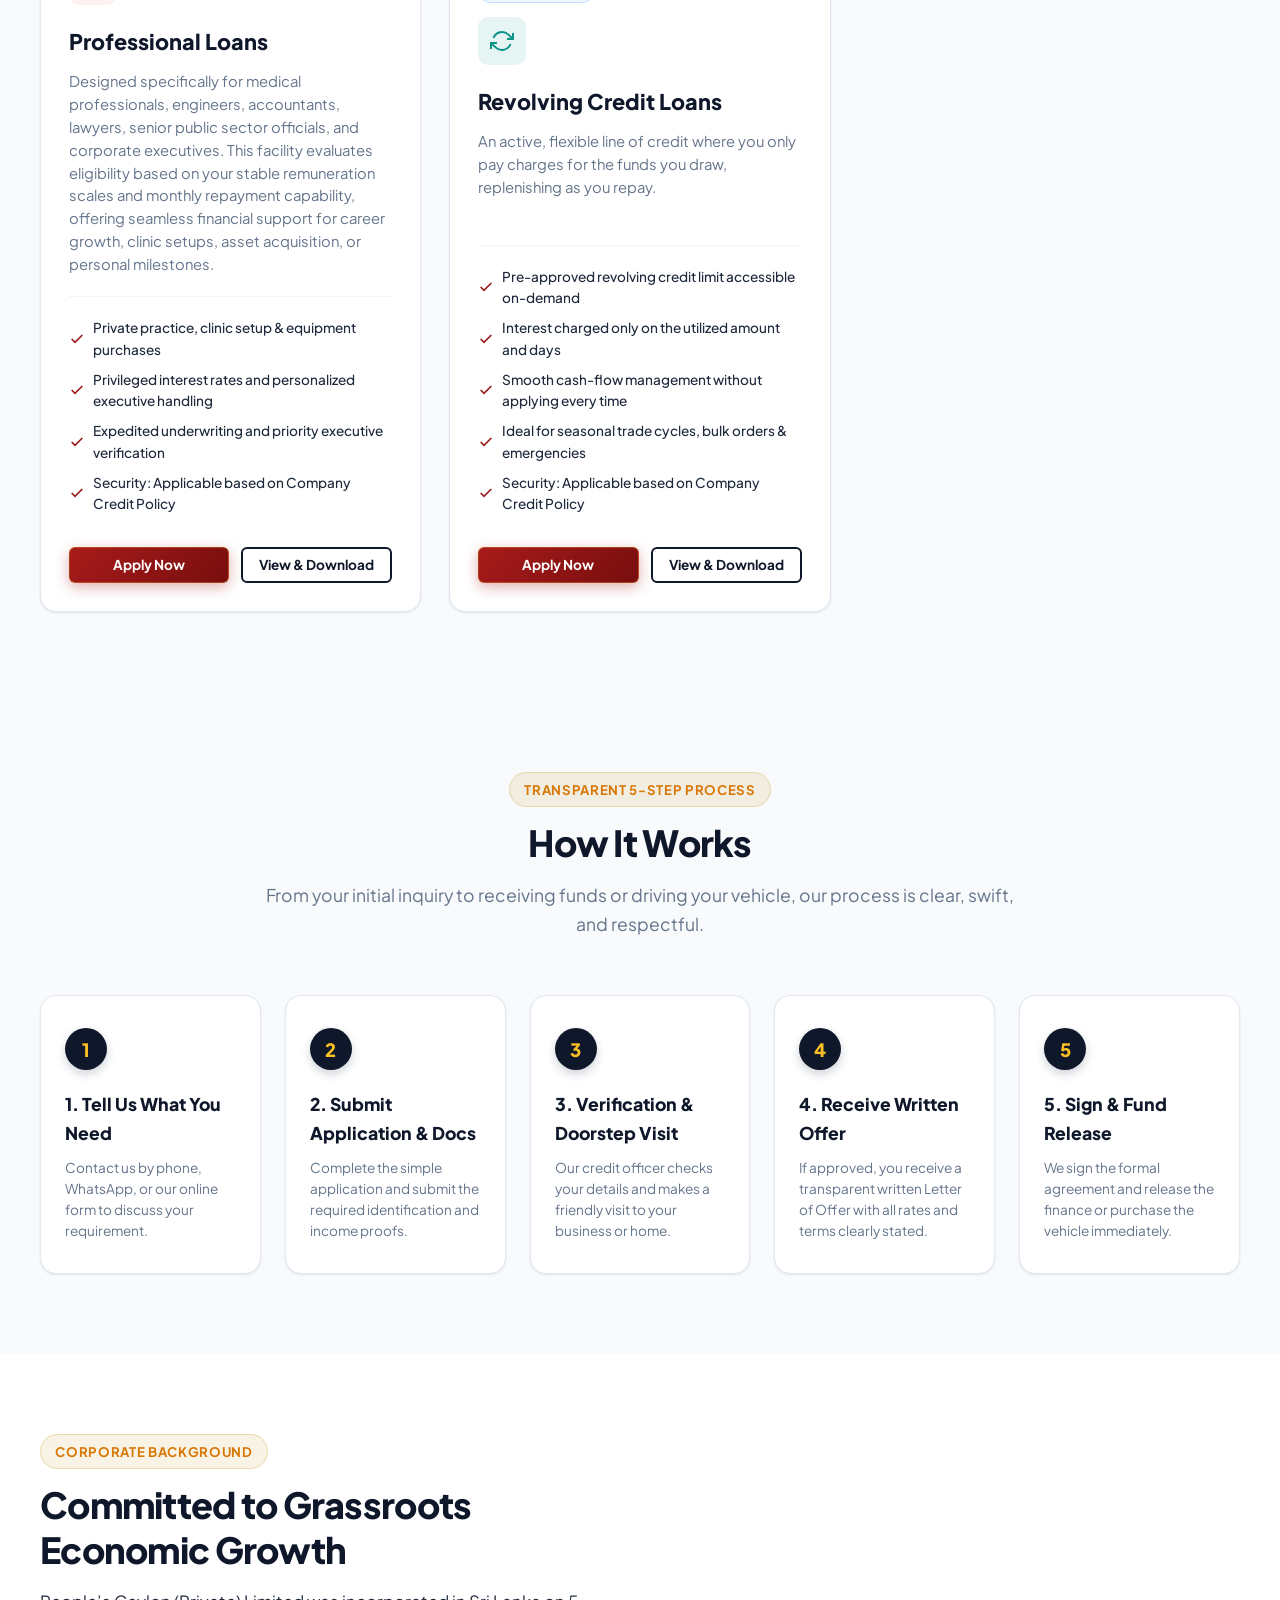
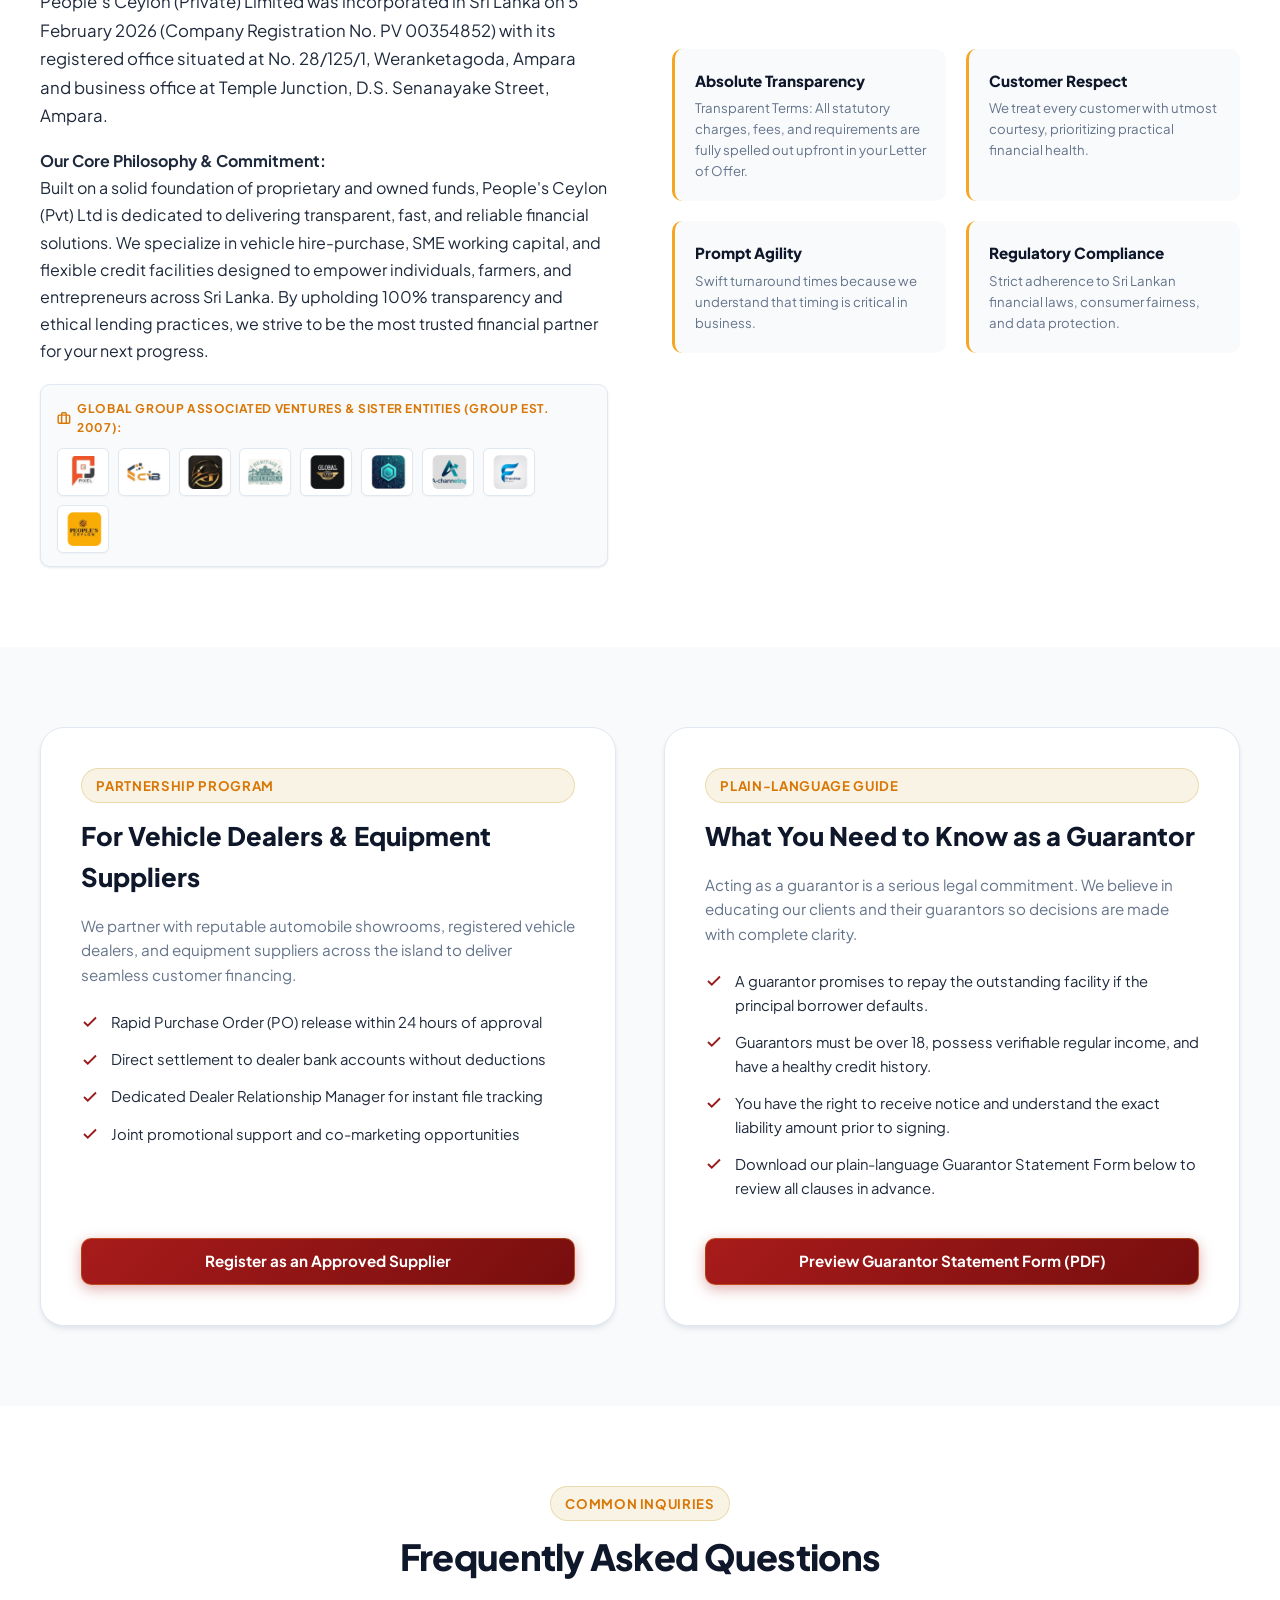
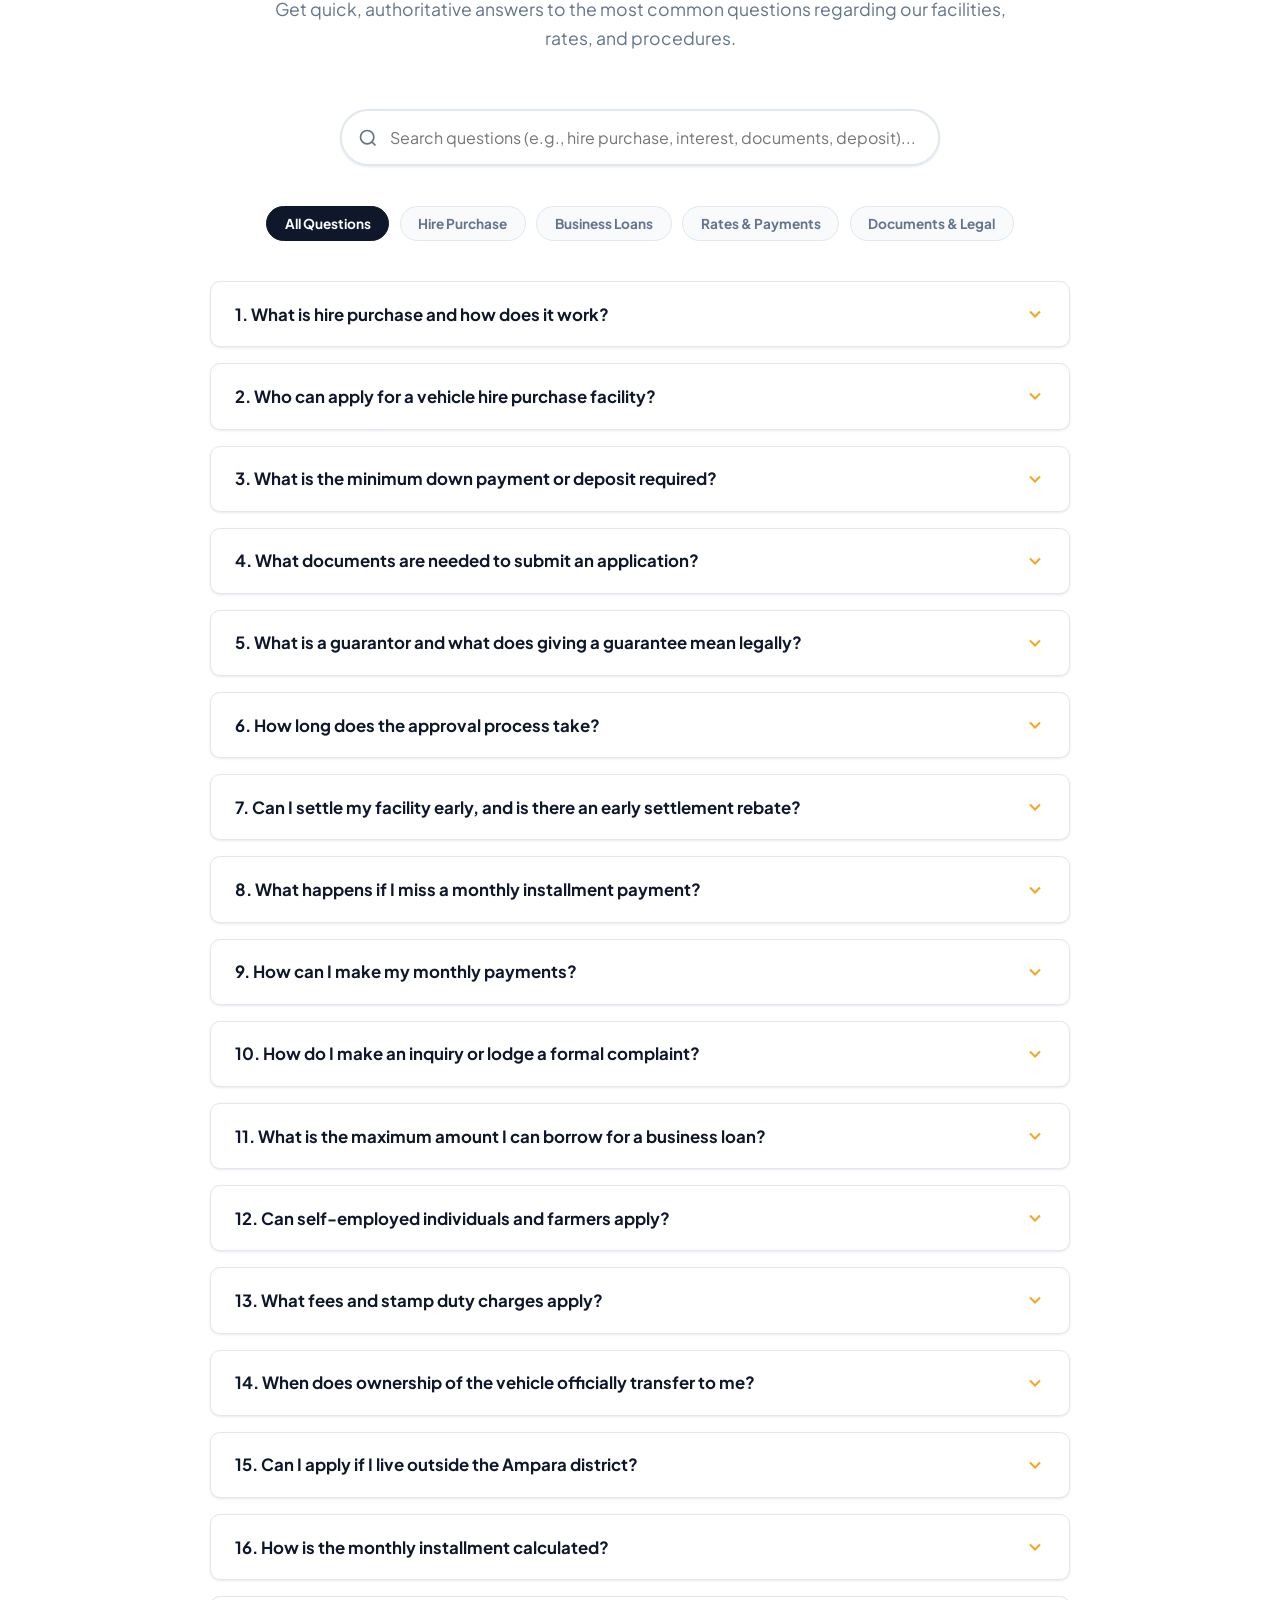
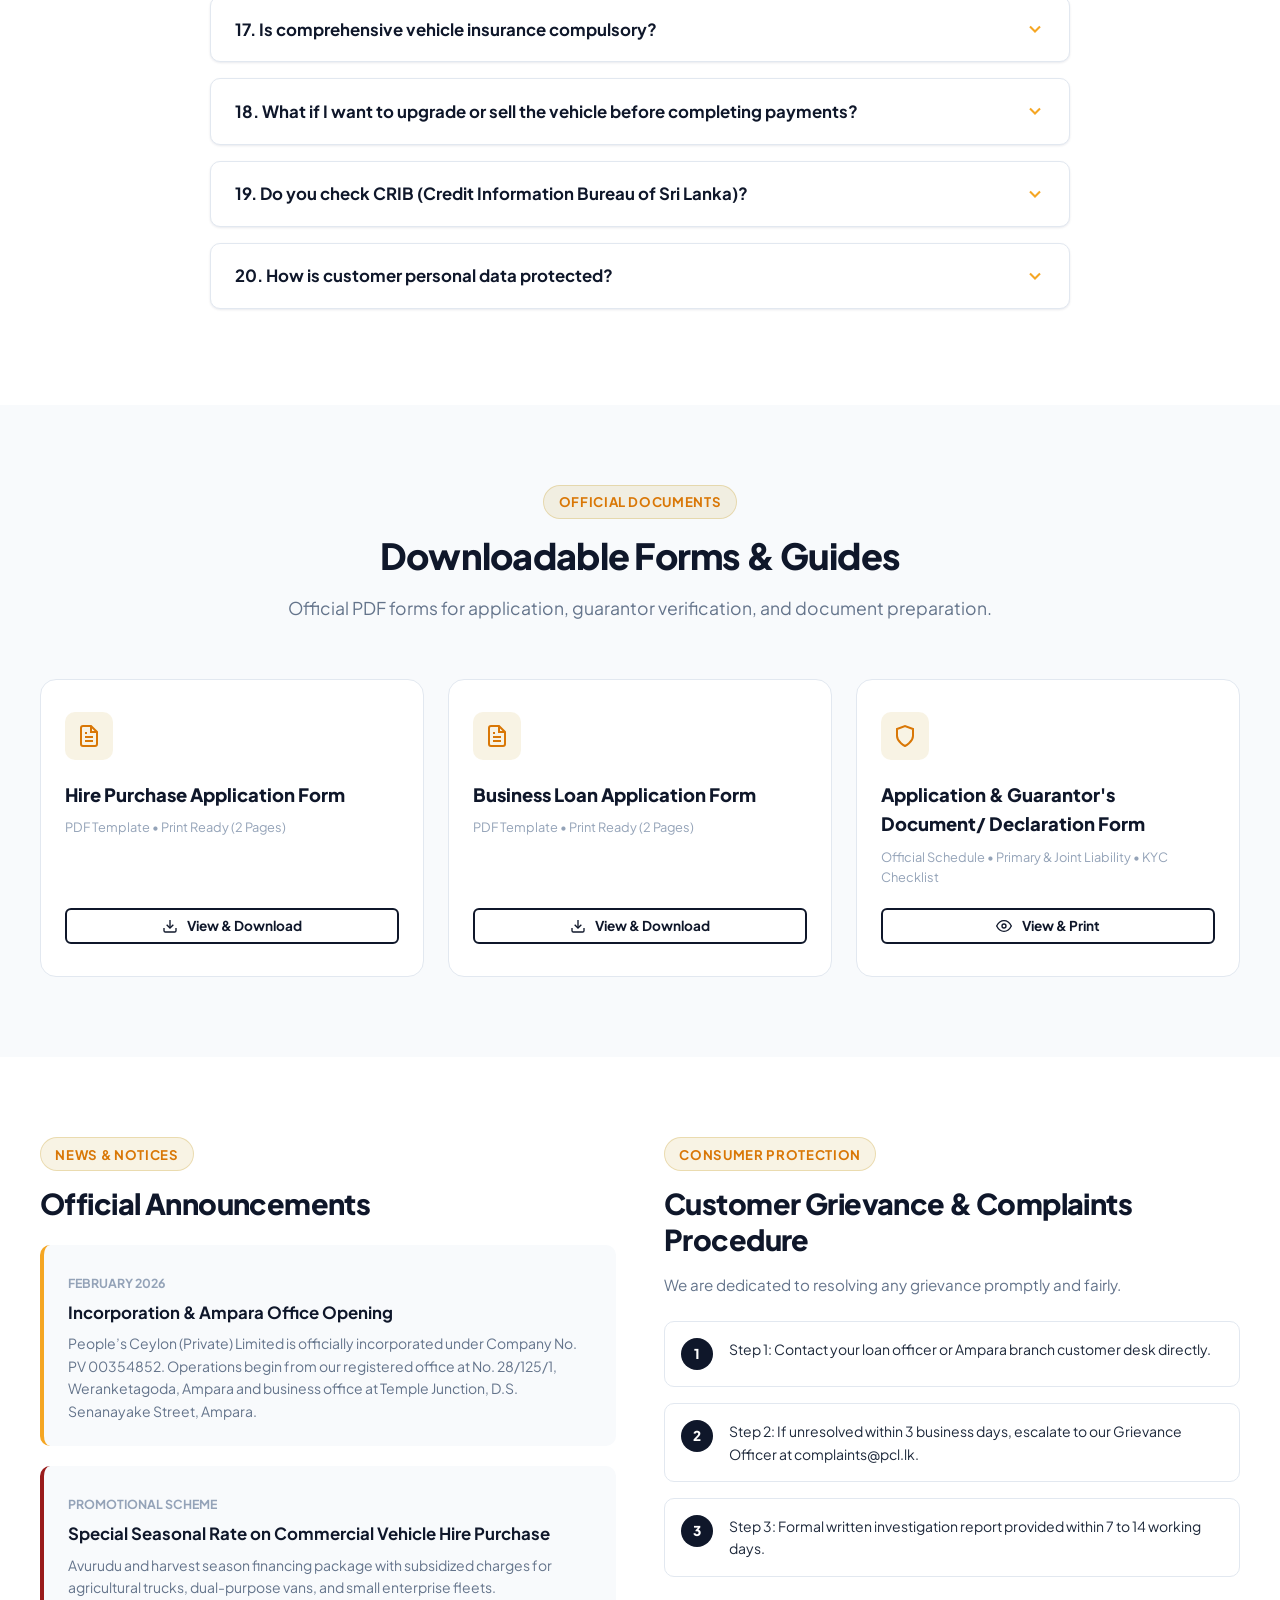
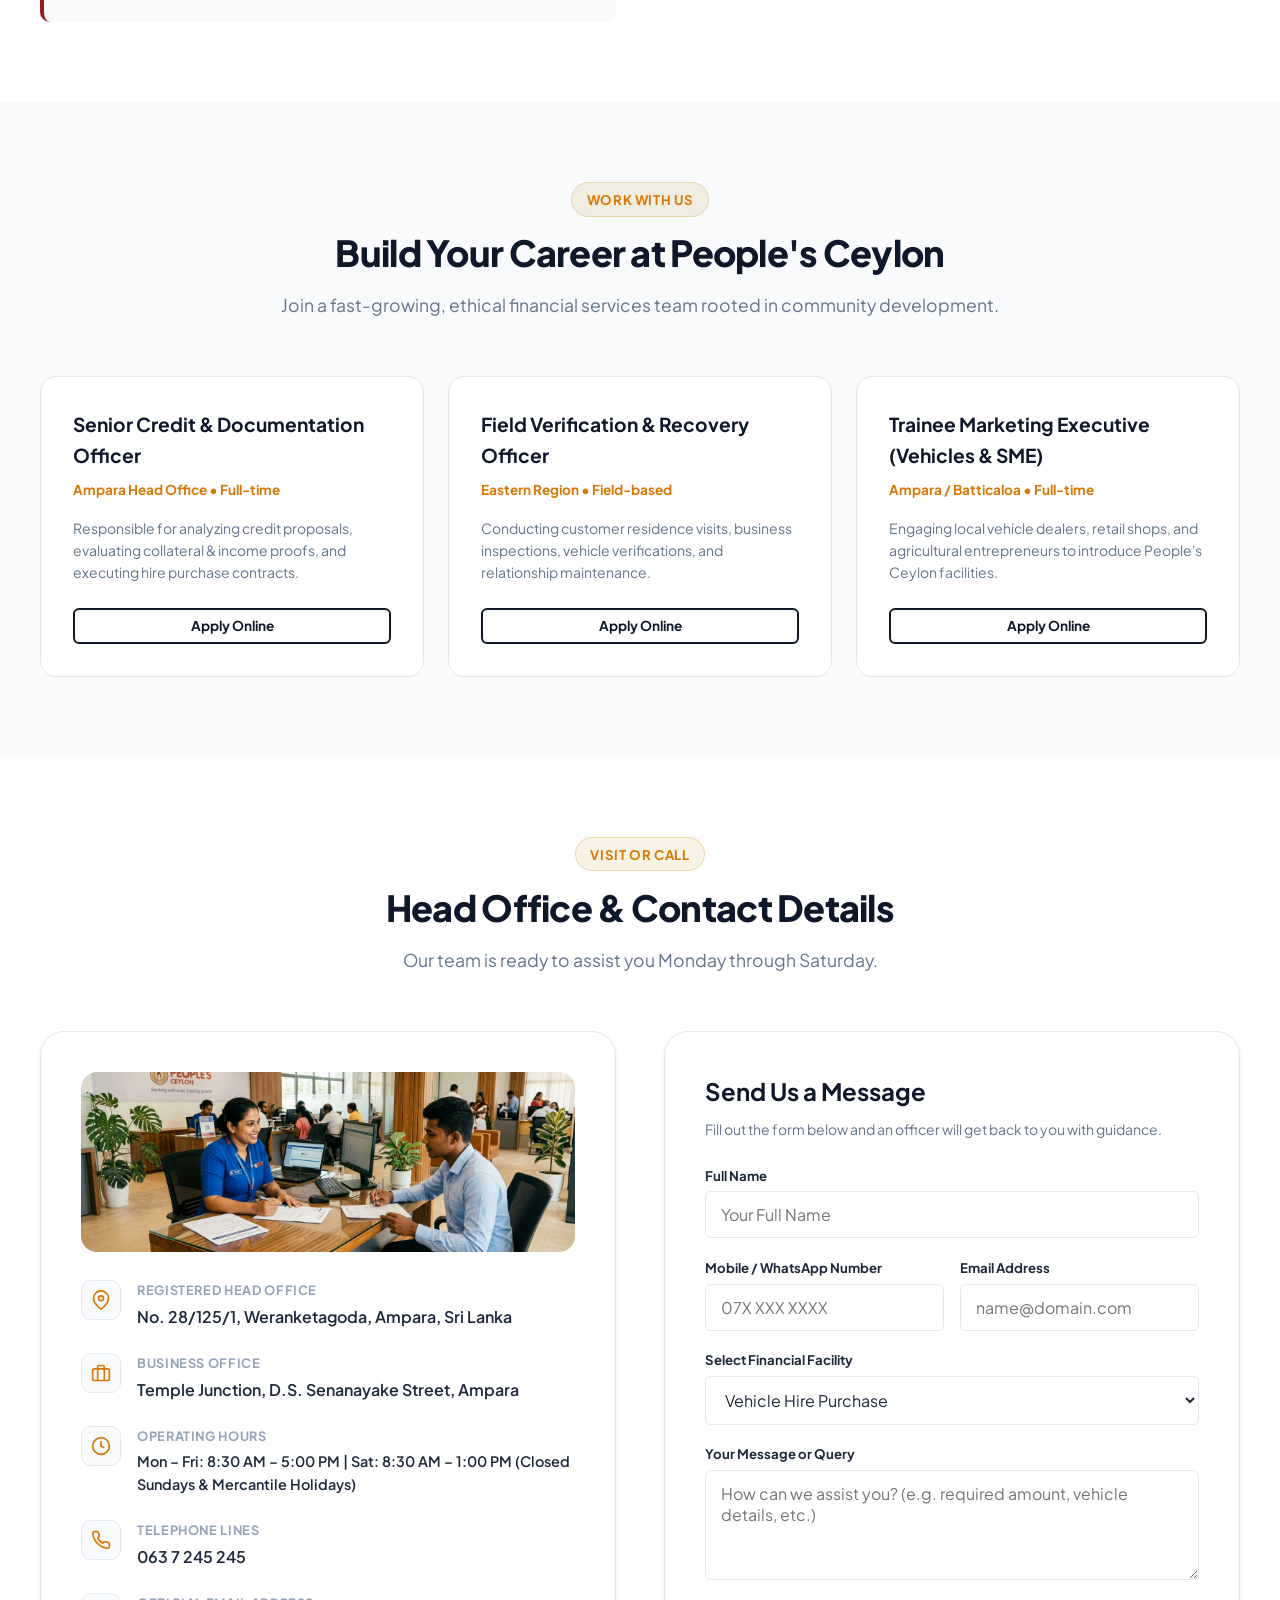
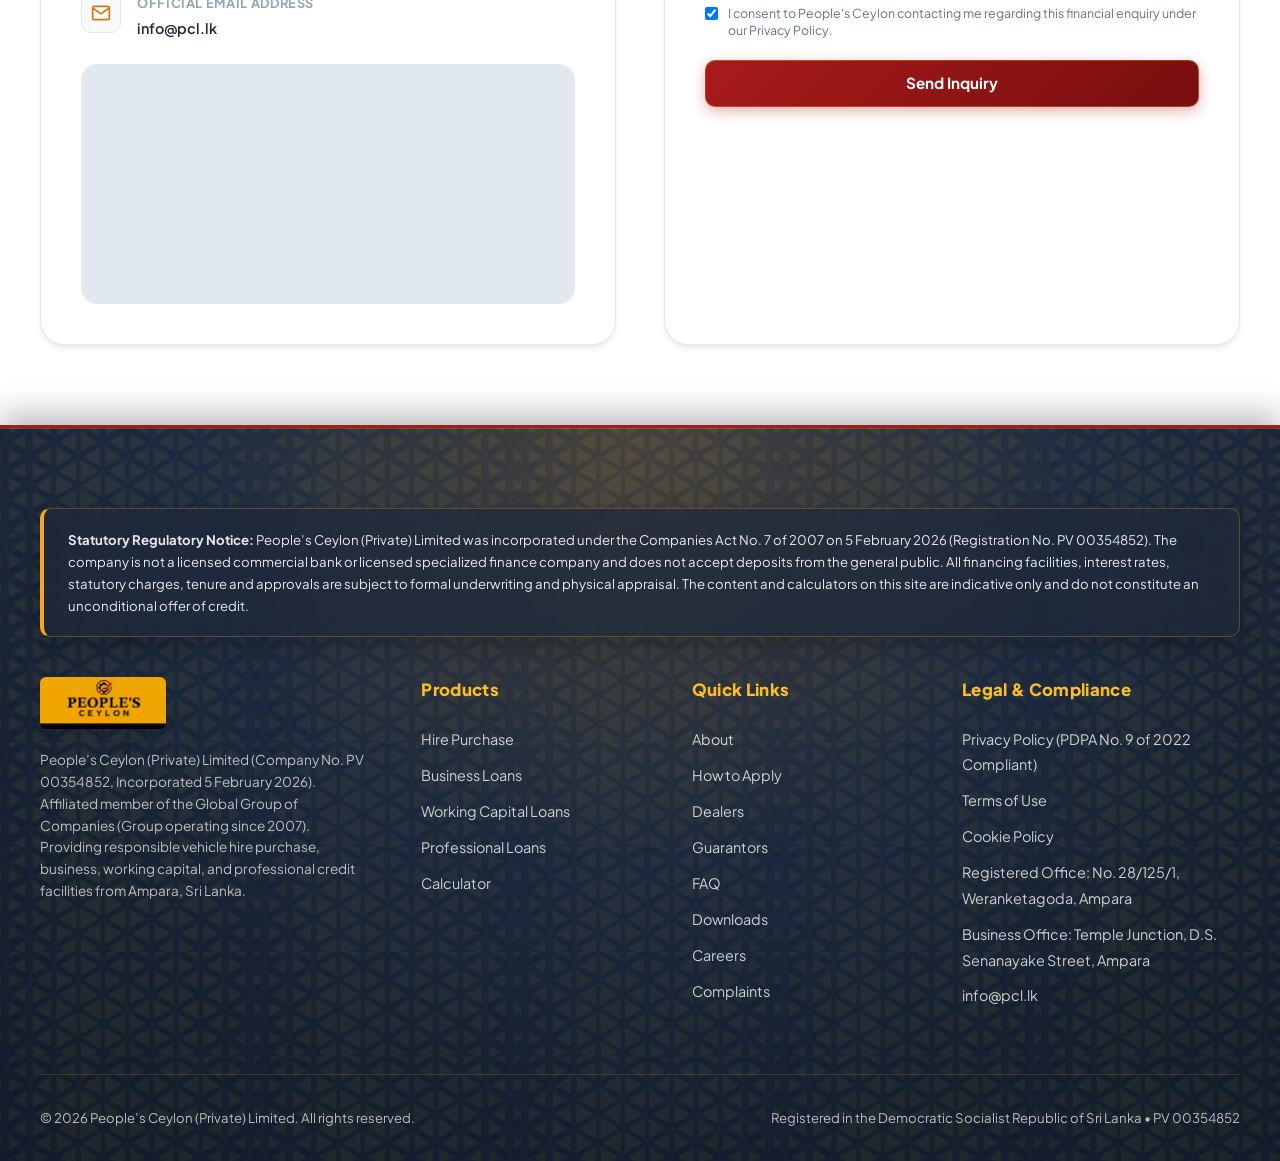
==== commit 44e1c0d5: "Lower hero background image position and extend bottom padding" ====
--- a/index.html
+++ b/index.html
@@ -19,7 +19,7 @@
   <link rel="canonical" href="https://www.pcl.lk/">
 
   <!-- Stylesheet -->
-  <link rel="stylesheet" href="assets/css/style.css?v=5.3">
+  <link rel="stylesheet" href="assets/css/style.css?v=5.4">
   
   <!-- Favicon -->
   <link rel="icon" type="image/png" href="assets/images/peoples-ceylon-emblem-badge.png">
@@ -1726,9 +1726,9 @@
   </div>
 
   <!-- JavaScript Files -->
-  <script src="assets/js/translations.js?v=5.3"></script>
-  <script src="assets/js/main.js?v=5.3"></script>
-  <script src="assets/js/ai-agent.js?v=5.3"></script>
+  <script src="assets/js/translations.js?v=5.4"></script>
+  <script src="assets/js/main.js?v=5.4"></script>
+  <script src="assets/js/ai-agent.js?v=5.4"></script>
   <script>
   /* ── Loan Calculator Modal Logic ── */
   (function () {
--- a/assets/css/style.css
+++ b/assets/css/style.css
@@ -660,9 +660,9 @@
   background: 
     linear-gradient(90deg, rgba(8, 14, 25, 0.82) 0%, rgba(8, 14, 25, 0.60) 45%, rgba(8, 14, 25, 0.22) 75%, rgba(8, 14, 25, 0.35) 100%),
     linear-gradient(180deg, rgba(15, 23, 42, 0.22) 0%, transparent 40%, rgba(8, 14, 25, 0.65) 100%),
-    url('../images/hero-banner.jpg') center/cover no-repeat;
+    url('../images/hero-banner.jpg') center 30%/cover no-repeat;
   color: var(--color-text-white);
-  padding: 5.5rem 0 6rem 0;
+  padding: 5.5rem 0 9.5rem 0;
   overflow: hidden;
 }
 
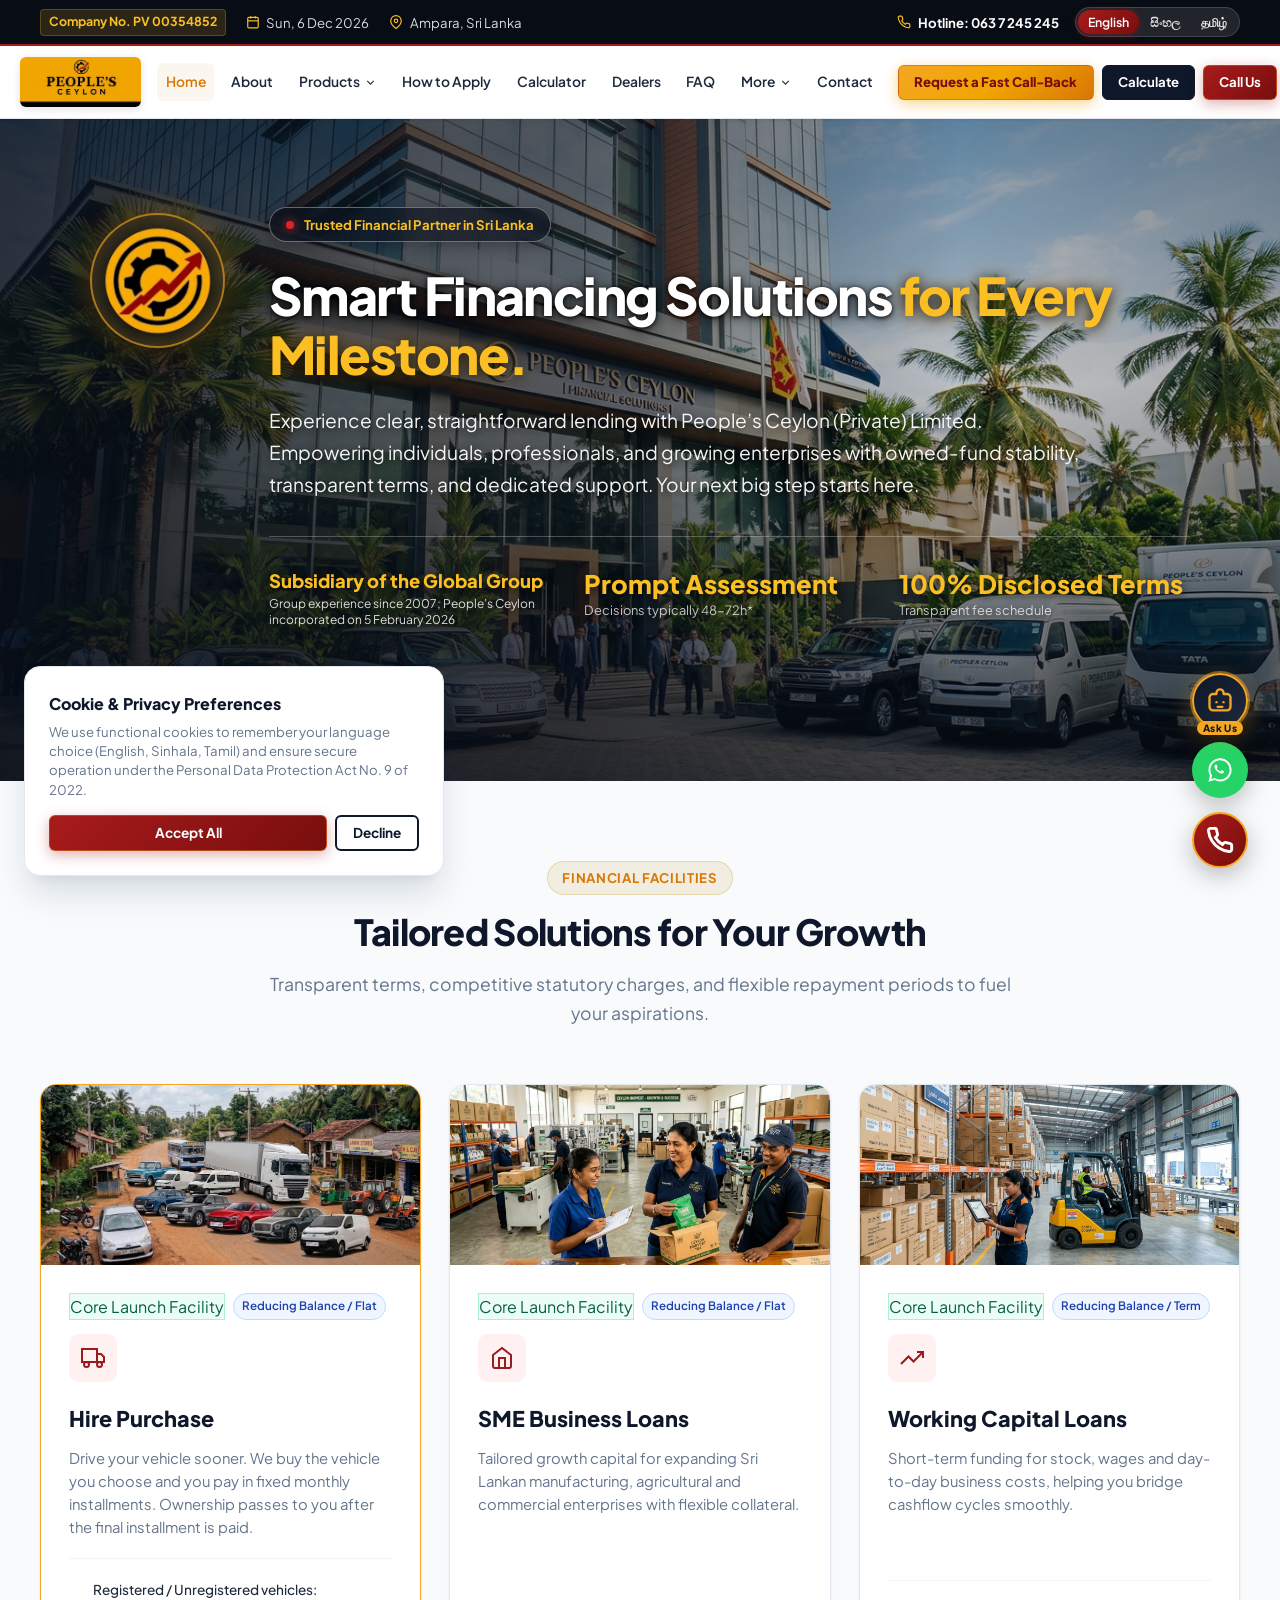
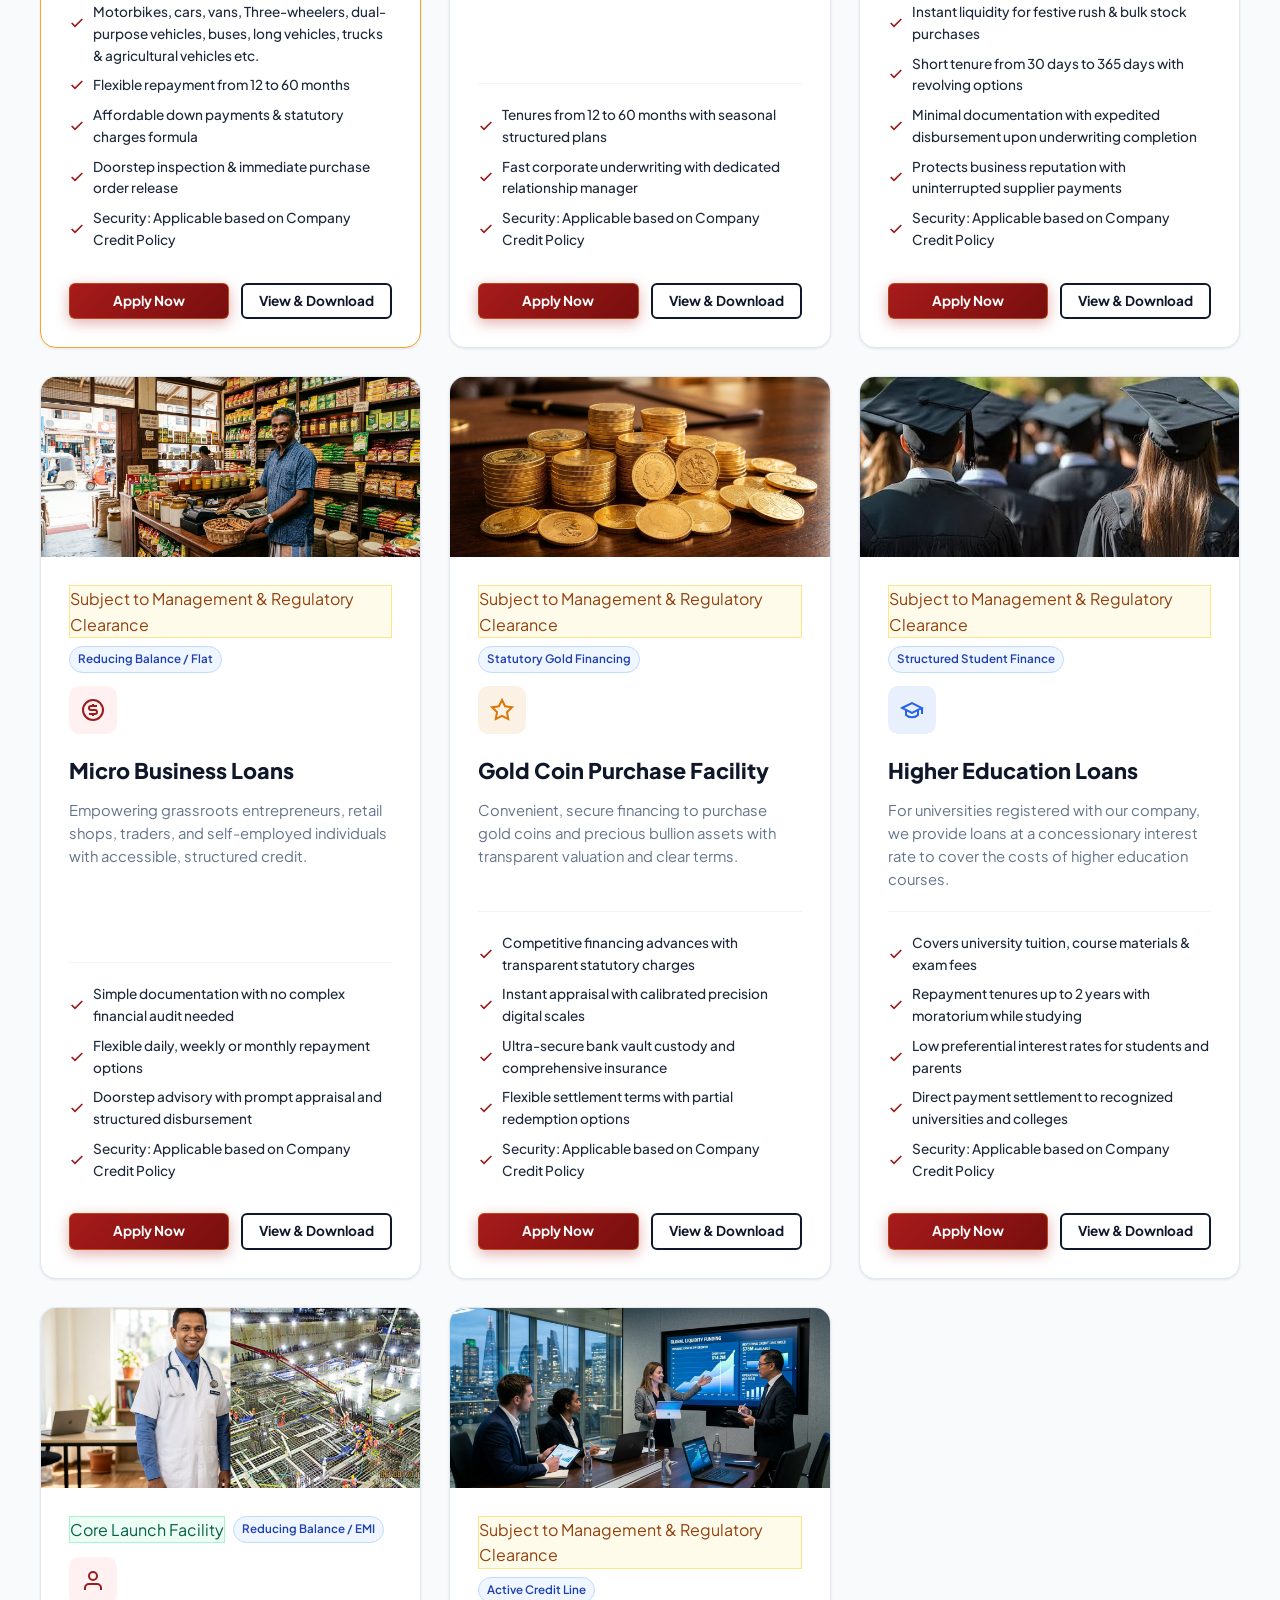
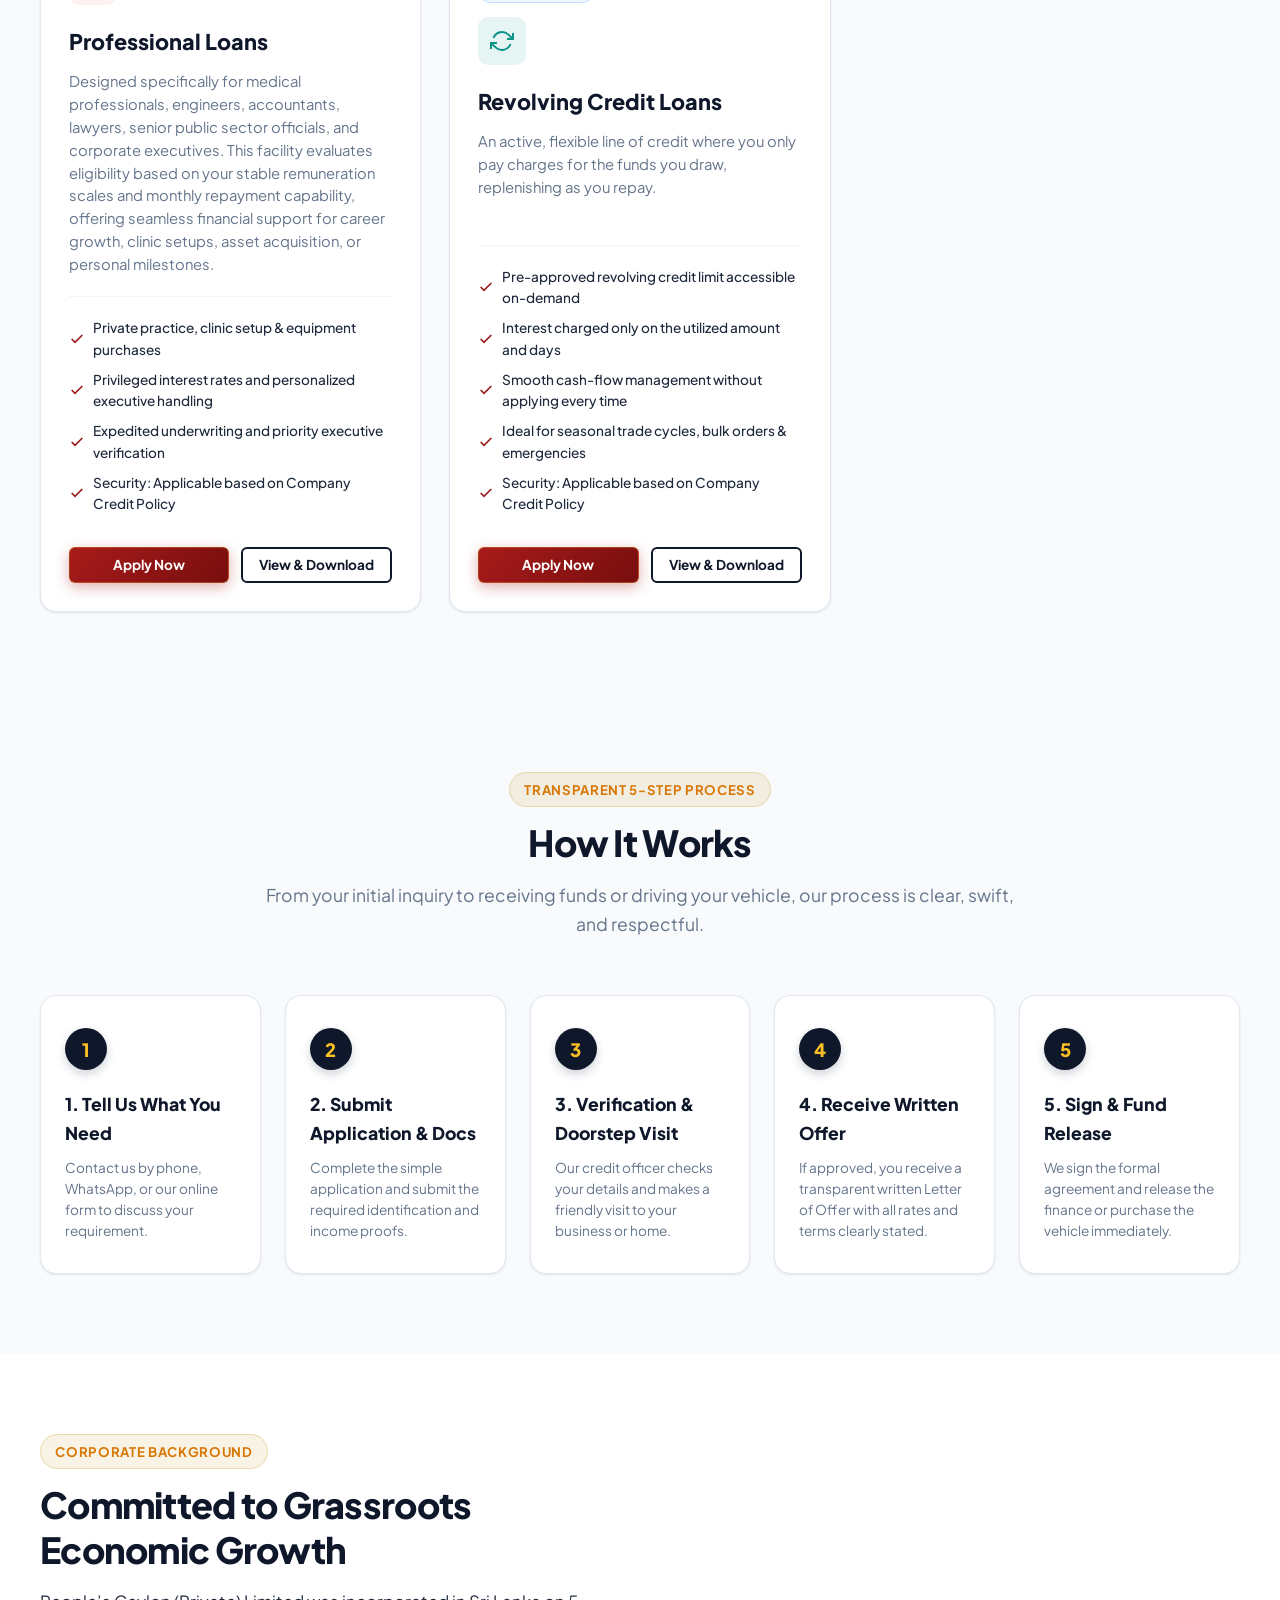
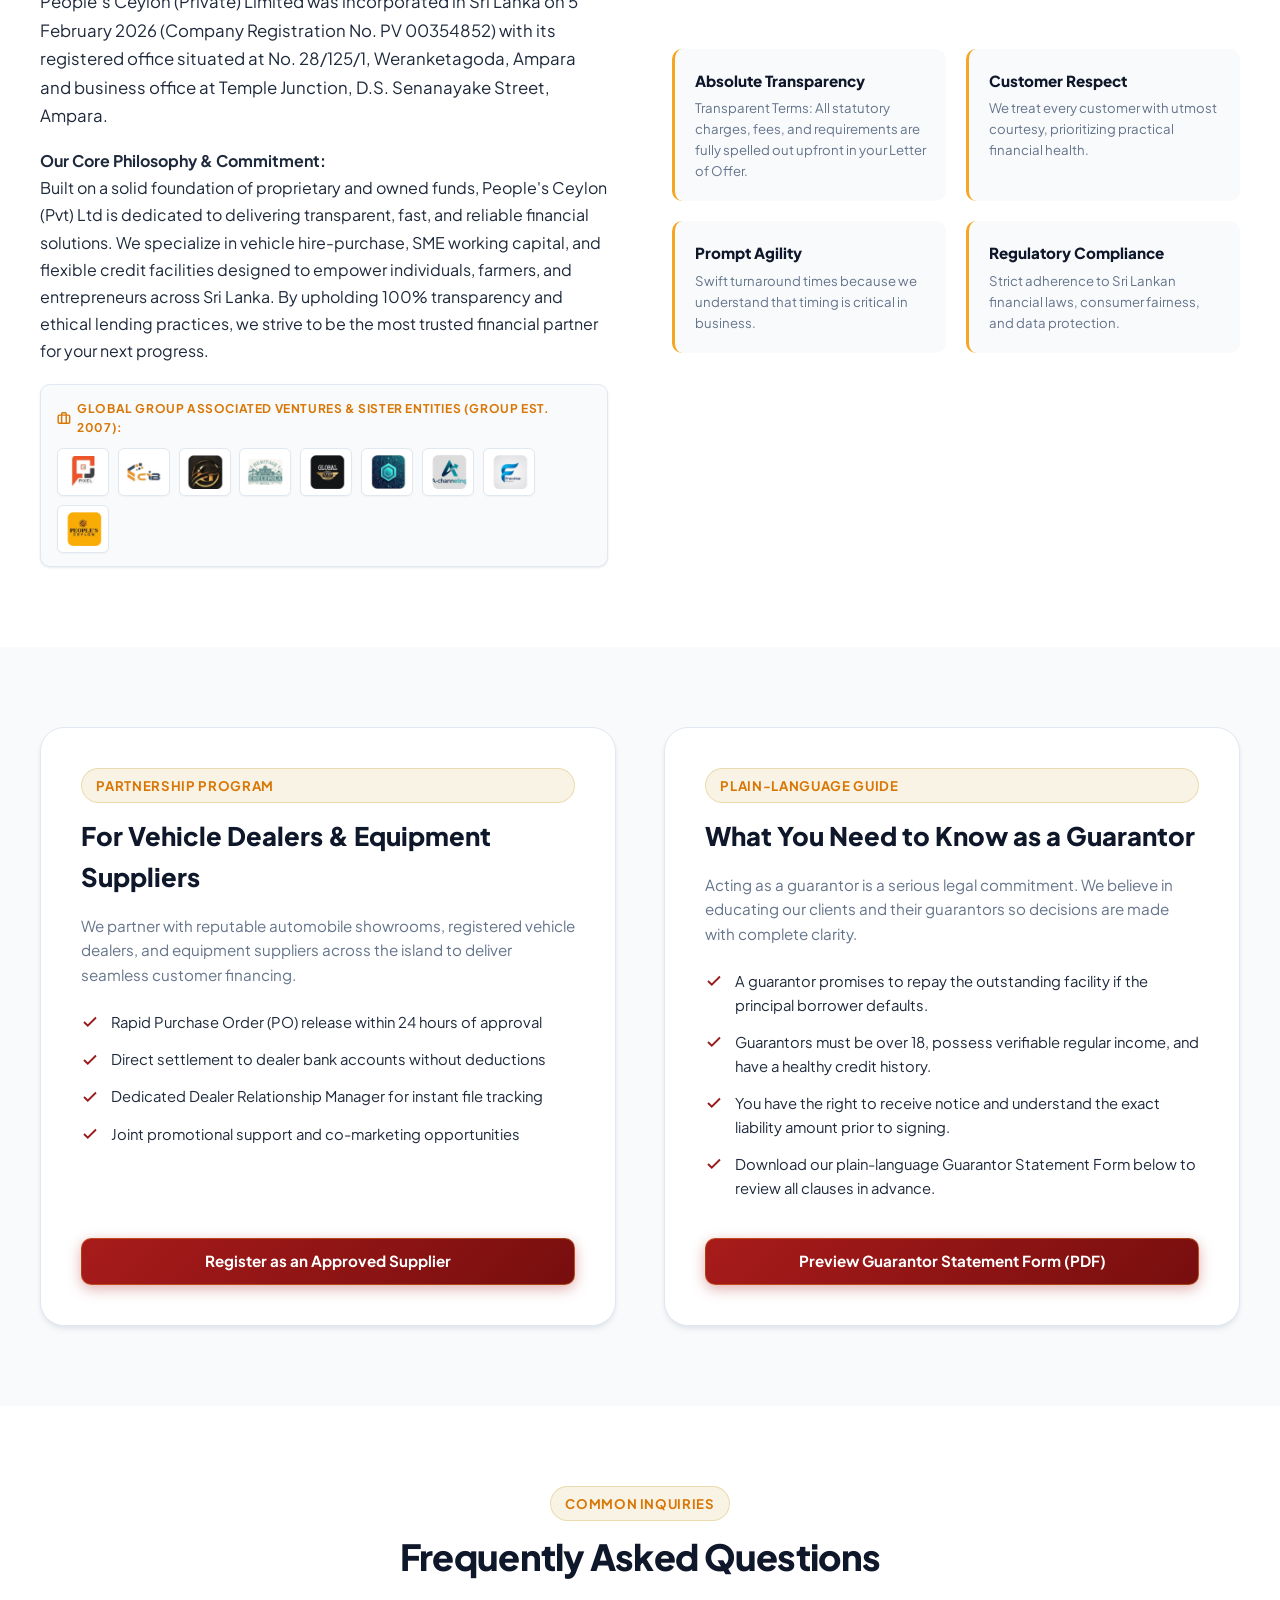
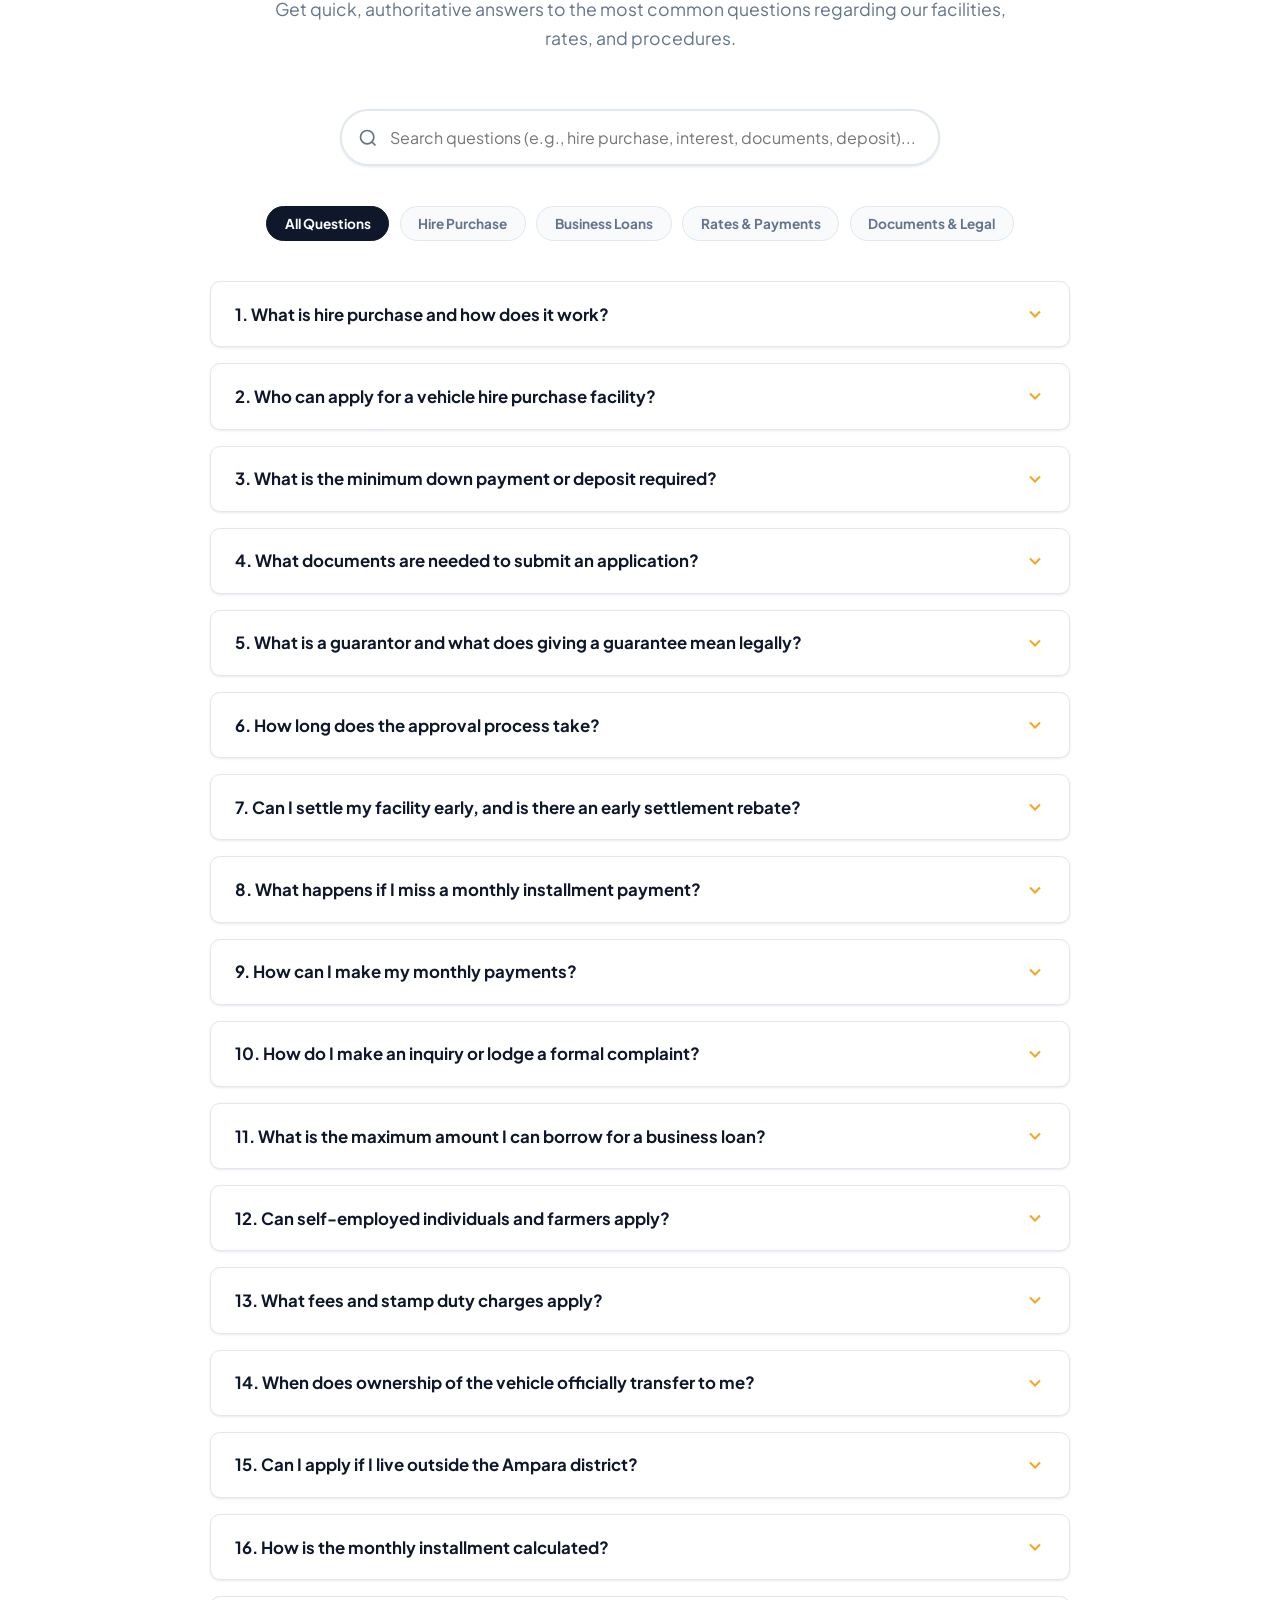
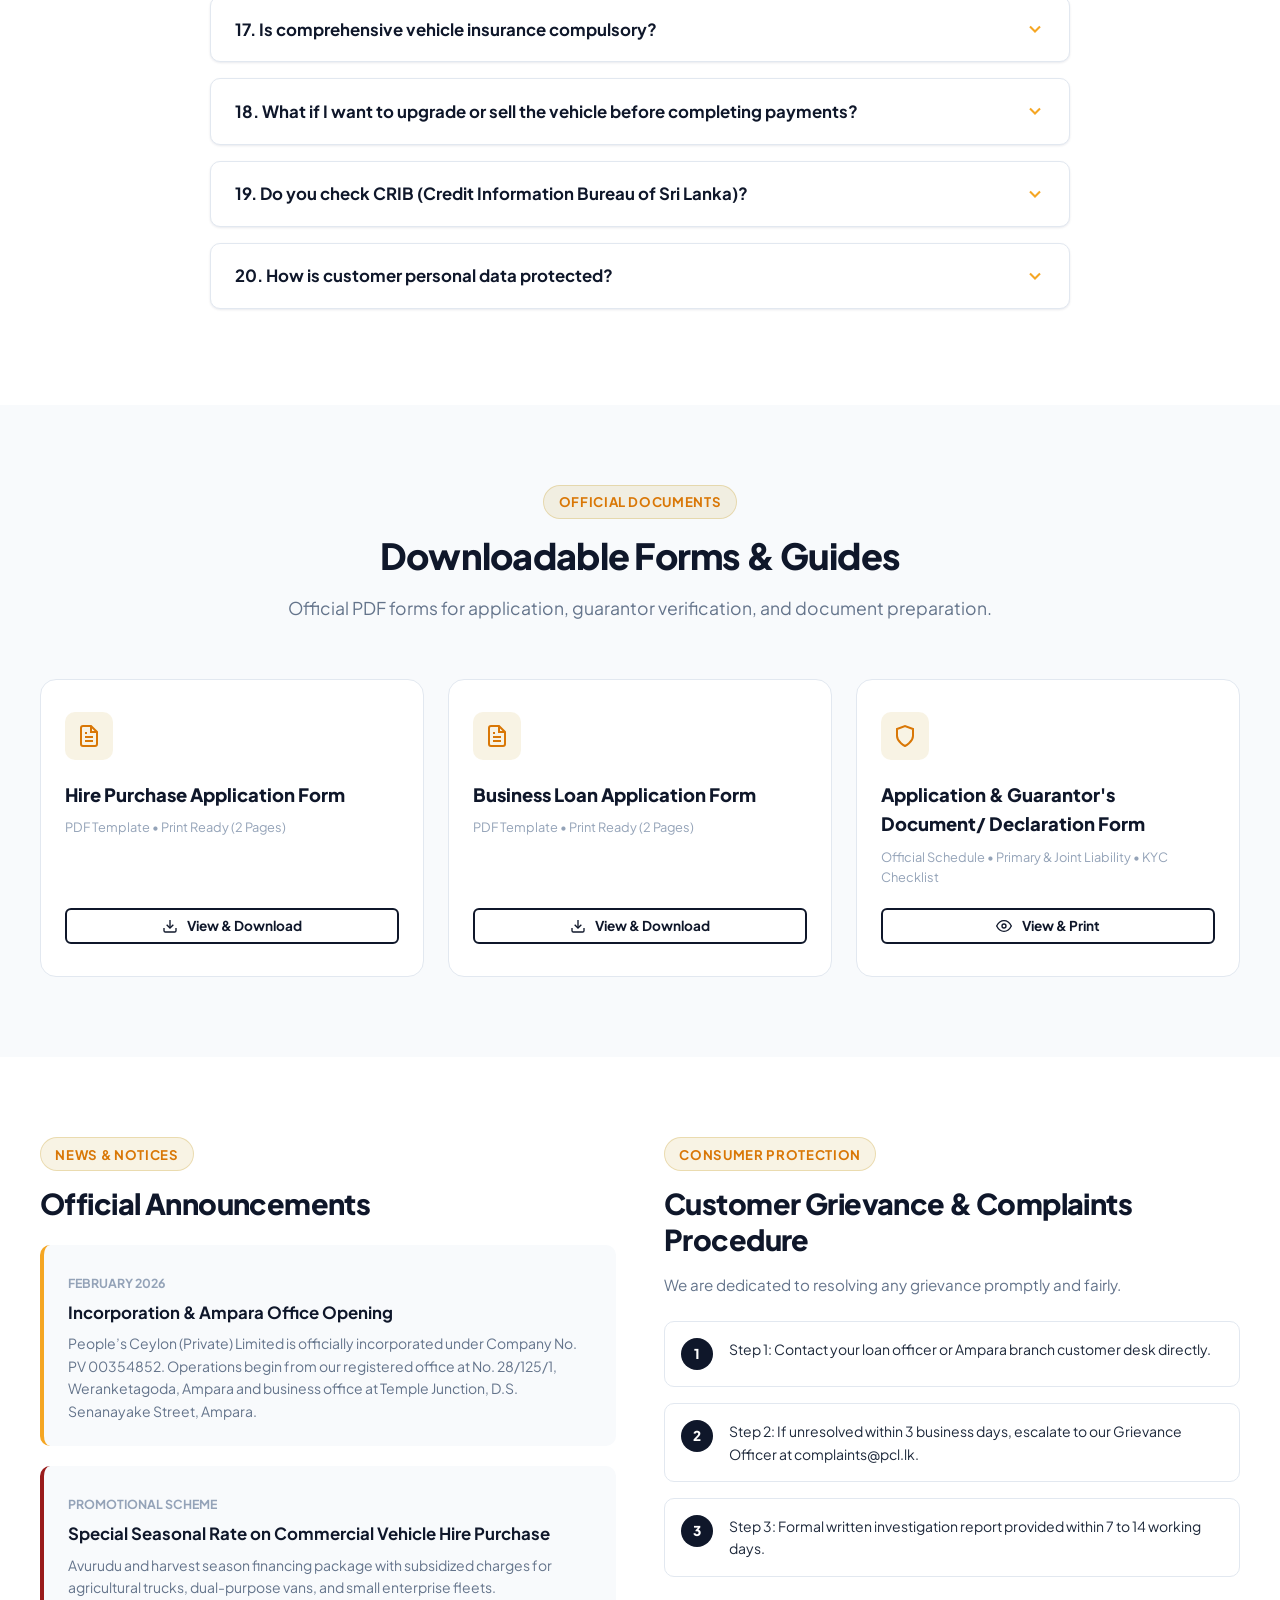
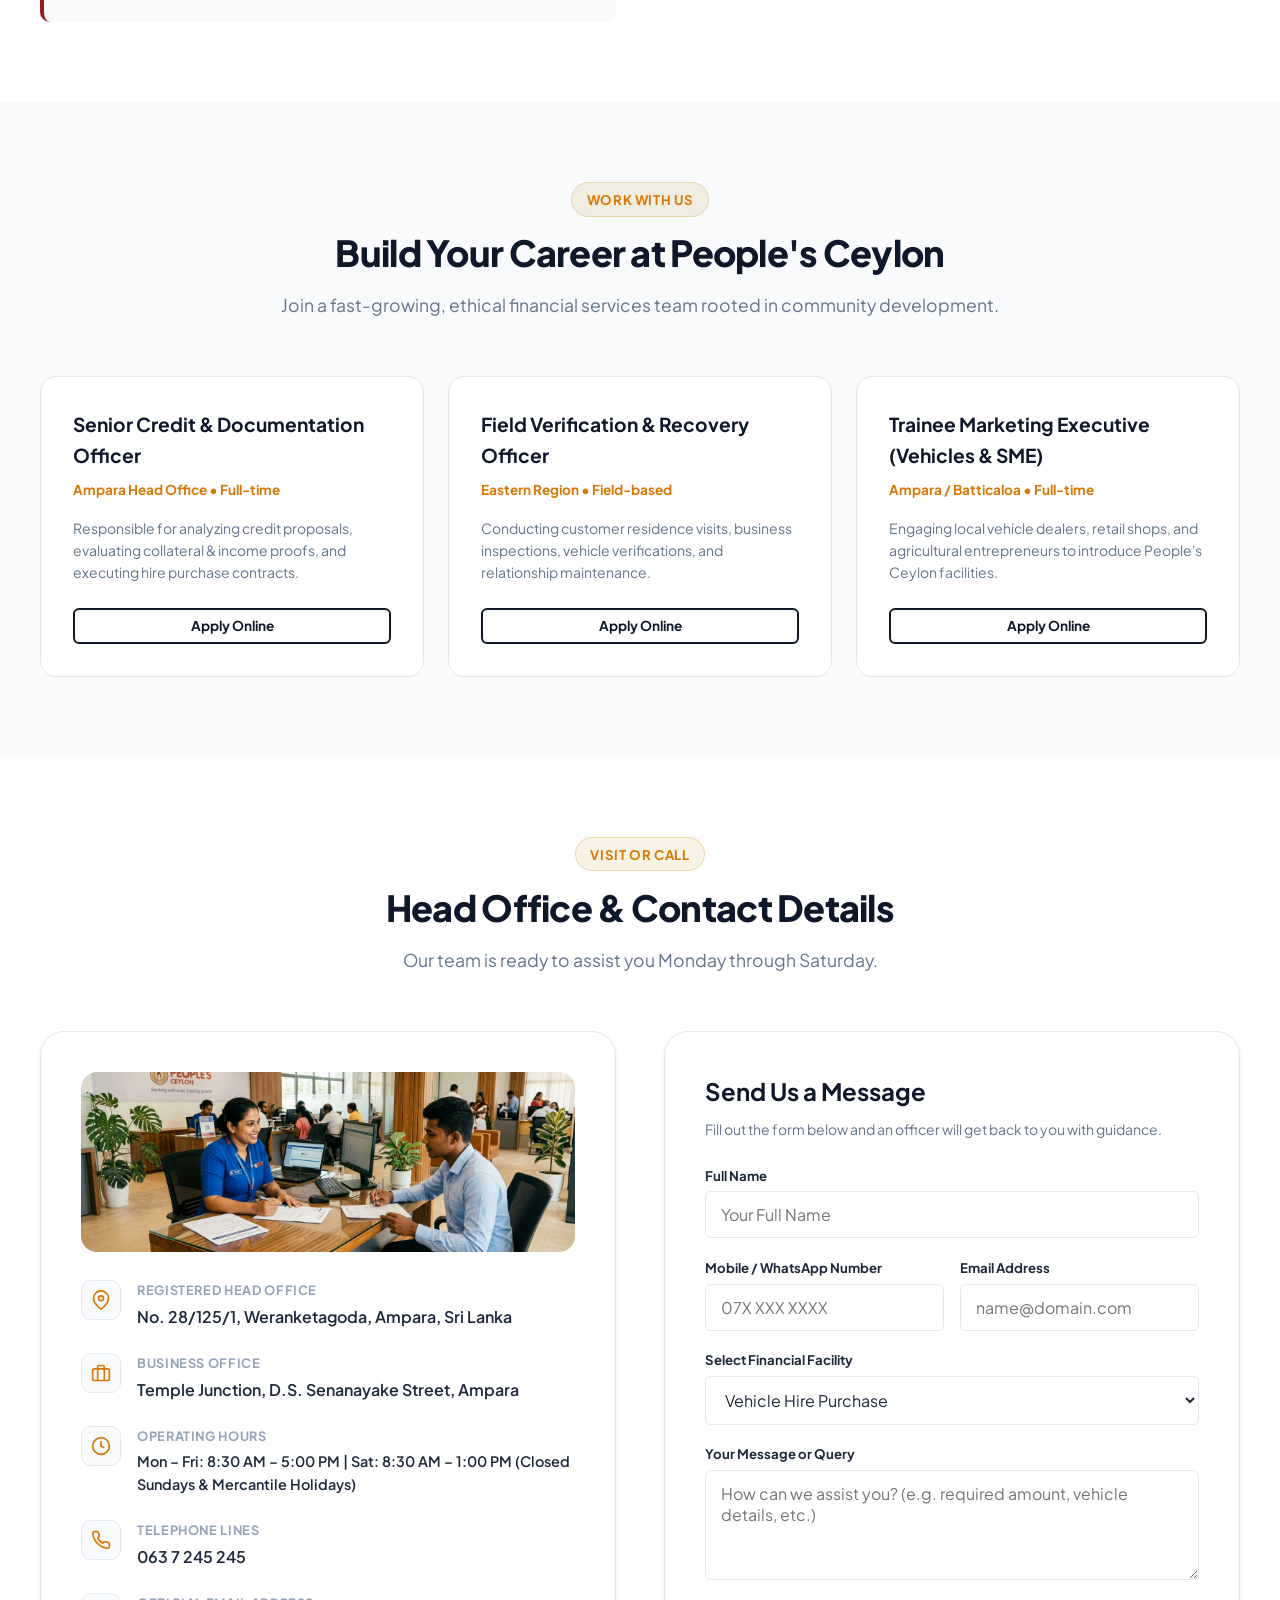
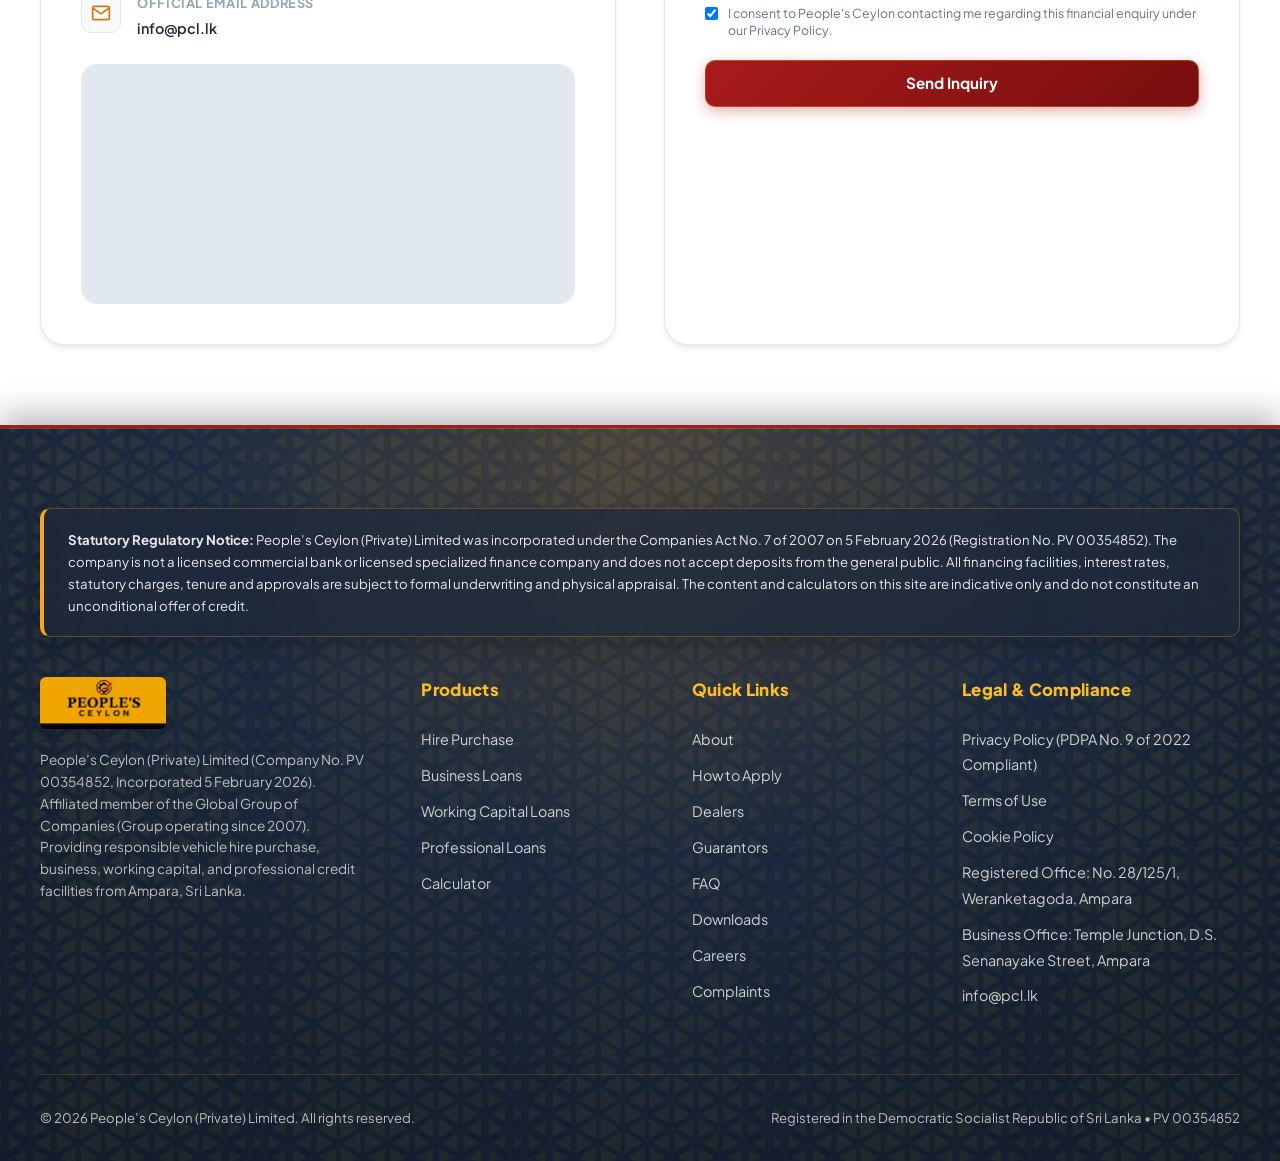
==== commit 94aa6e57: "Add official People's Ceylon emblem logo to hero section" ====
--- a/index.html
+++ b/index.html
@@ -19,7 +19,7 @@
   <link rel="canonical" href="https://www.pcl.lk/">
 
   <!-- Stylesheet -->
-  <link rel="stylesheet" href="assets/css/style.css?v=5.4">
+  <link rel="stylesheet" href="assets/css/style.css?v=5.5">
   
   <!-- Favicon -->
   <link rel="icon" type="image/png" href="assets/images/peoples-ceylon-emblem-badge.png">
@@ -209,6 +209,12 @@
        ========================================================================== -->
   <section class="hero" id="home">
     <div class="container hero-grid">
+      <div class="hero-brand-emblem-wrap">
+        <div class="hero-emblem-badge" title="People's Ceylon Official Emblem">
+          <img src="assets/images/hero-emblem-circle.png?v=5.5" alt="People's Ceylon Official Emblem" class="hero-emblem-img">
+        </div>
+      </div>
+
       <div class="hero-content">
         <div class="hero-trust-pill">
           <span class="dot"></span>
@@ -1726,9 +1732,9 @@
   </div>
 
   <!-- JavaScript Files -->
-  <script src="assets/js/translations.js?v=5.4"></script>
-  <script src="assets/js/main.js?v=5.4"></script>
-  <script src="assets/js/ai-agent.js?v=5.4"></script>
+  <script src="assets/js/translations.js?v=5.5"></script>
+  <script src="assets/js/main.js?v=5.5"></script>
+  <script src="assets/js/ai-agent.js?v=5.5"></script>
   <script>
   /* ── Loan Calculator Modal Logic ── */
   (function () {
--- a/assets/css/style.css
+++ b/assets/css/style.css
@@ -668,10 +668,58 @@
 
 .hero-grid {
   display: grid;
-  grid-template-columns: 1fr;
-  max-width: 960px;
-  gap: 2.5rem;
-  align-items: center;
+  grid-template-columns: auto 1fr;
+  max-width: 1140px;
+  gap: 2.75rem;
+  align-items: flex-start;
+}
+
+.hero-brand-emblem-wrap {
+  position: relative;
+  display: flex;
+  flex-direction: column;
+  align-items: center;
+  justify-content: flex-start;
+  padding-top: 0.35rem;
+  z-index: 2;
+  flex-shrink: 0;
+}
+
+.hero-emblem-badge {
+  position: relative;
+  width: 135px;
+  height: 135px;
+  border-radius: 50%;
+  display: flex;
+  align-items: center;
+  justify-content: center;
+  background: radial-gradient(circle, rgba(245, 166, 35, 0.28) 0%, rgba(10, 16, 28, 0.75) 100%);
+  border: 2px solid rgba(245, 166, 35, 0.65);
+  padding: 6px;
+  box-shadow: 
+    0 8px 32px rgba(0, 0, 0, 0.6),
+    0 0 28px rgba(245, 166, 35, 0.42),
+    inset 0 0 16px rgba(245, 166, 35, 0.22);
+  backdrop-filter: blur(8px);
+  -webkit-backdrop-filter: blur(8px);
+  transition: transform 0.35s ease, box-shadow 0.35s ease;
+}
+
+.hero-emblem-badge:hover {
+  transform: translateY(-4px) scale(1.04);
+  box-shadow: 
+    0 12px 36px rgba(0, 0, 0, 0.7),
+    0 0 40px rgba(245, 166, 35, 0.6),
+    inset 0 0 22px rgba(245, 166, 35, 0.35);
+}
+
+.hero-emblem-img {
+  width: 100%;
+  height: 100%;
+  border-radius: 50%;
+  object-fit: contain;
+  display: block;
+  filter: drop-shadow(0 2px 6px rgba(0, 0, 0, 0.5));
 }
 
 .hero-content {
@@ -2014,9 +2062,20 @@
    RESPONSIVE DESIGN (MOBILE-FIRST BREAKPOINTS)
    ========================================================================== */
 @media (max-width: 1024px) {
-  .hero-grid, .calc-grid, .about-grid, .two-col-showcase, .contact-grid {
+  .calc-grid, .about-grid, .two-col-showcase, .contact-grid {
     grid-template-columns: 1fr;
     gap: 2.5rem;
+  }
+  
+  .hero-grid {
+    grid-template-columns: auto 1fr;
+    gap: 1.85rem;
+  }
+
+  .hero-emblem-badge {
+    width: 110px;
+    height: 110px;
+    padding: 5px;
   }
   
   .hero-title {
@@ -2029,6 +2088,22 @@
 }
 
 @media (max-width: 768px) {
+  .hero-grid {
+    grid-template-columns: 1fr;
+    gap: 1.25rem;
+  }
+
+  .hero-brand-emblem-wrap {
+    padding-top: 0;
+    margin-bottom: 0.25rem;
+  }
+
+  .hero-emblem-badge {
+    width: 85px;
+    height: 85px;
+    padding: 4px;
+  }
+
   .brand-official-logo {
     height: 40px;
     max-height: 42px;
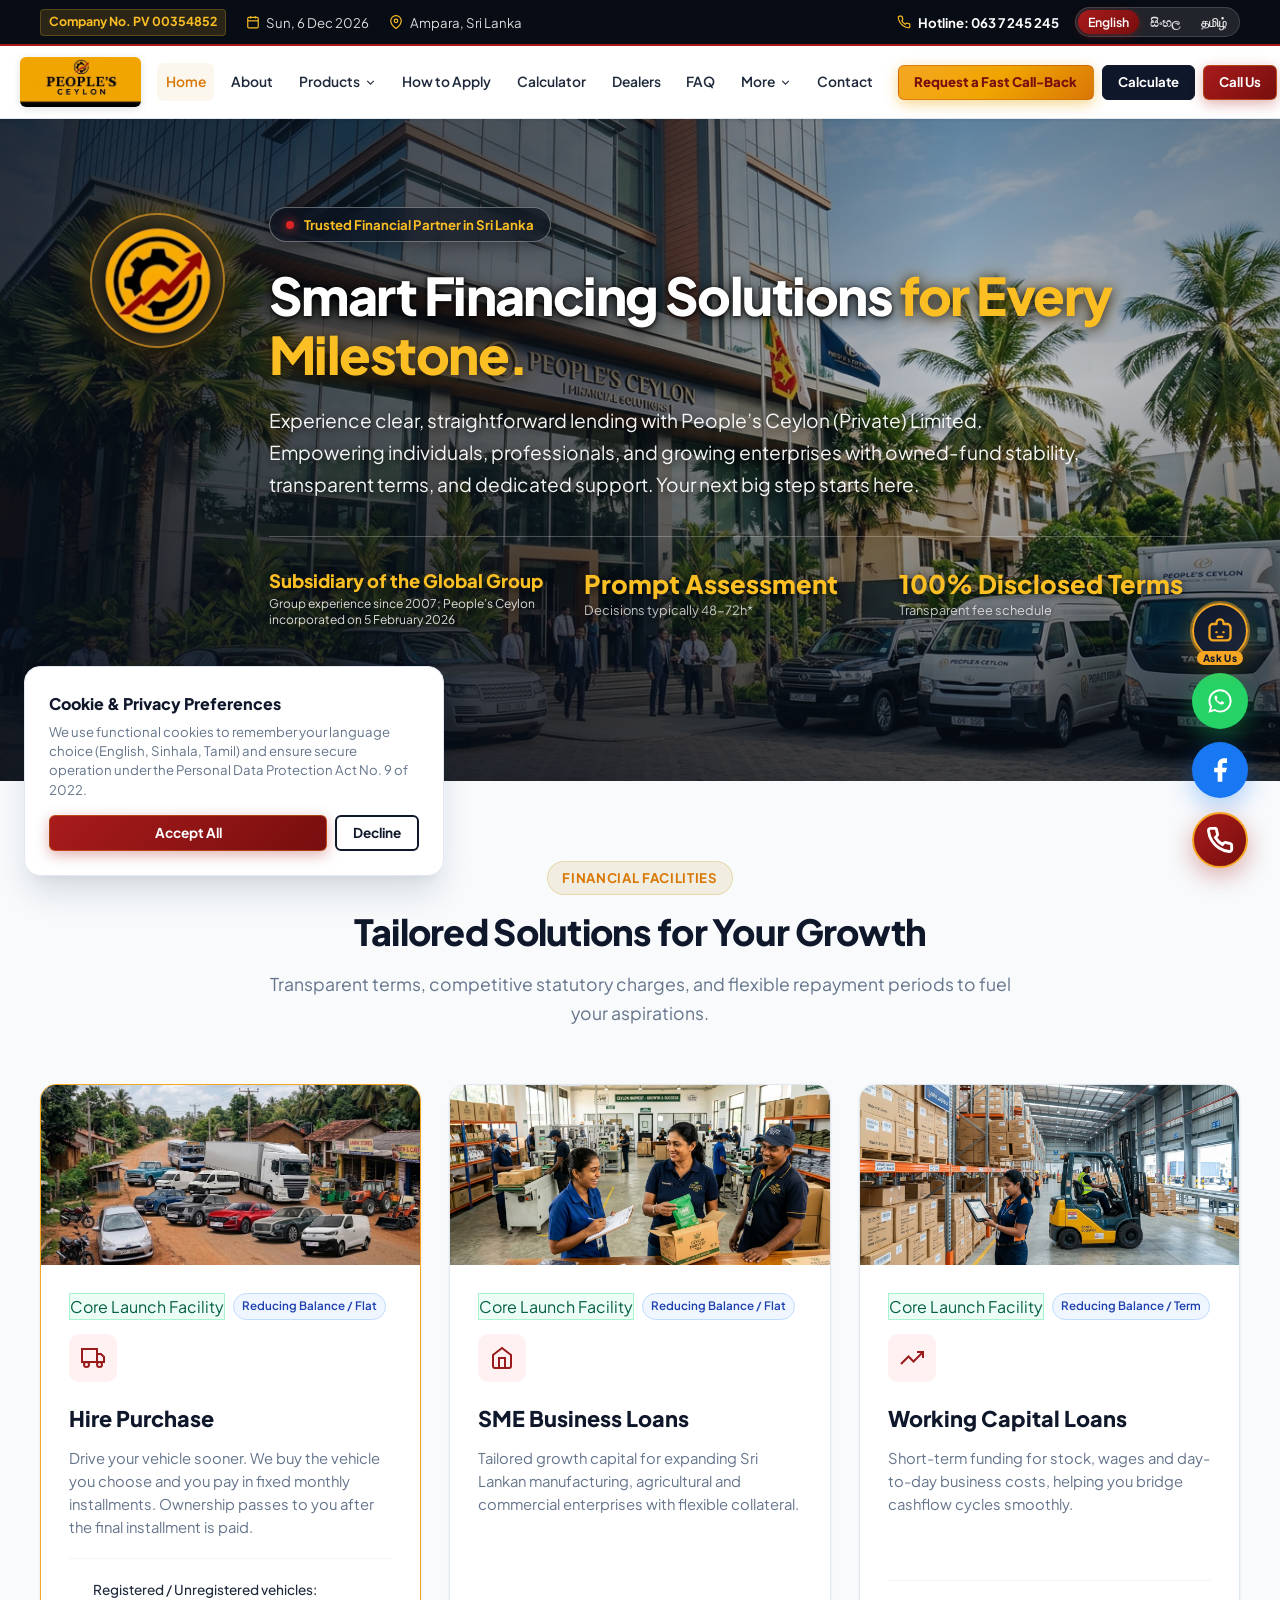
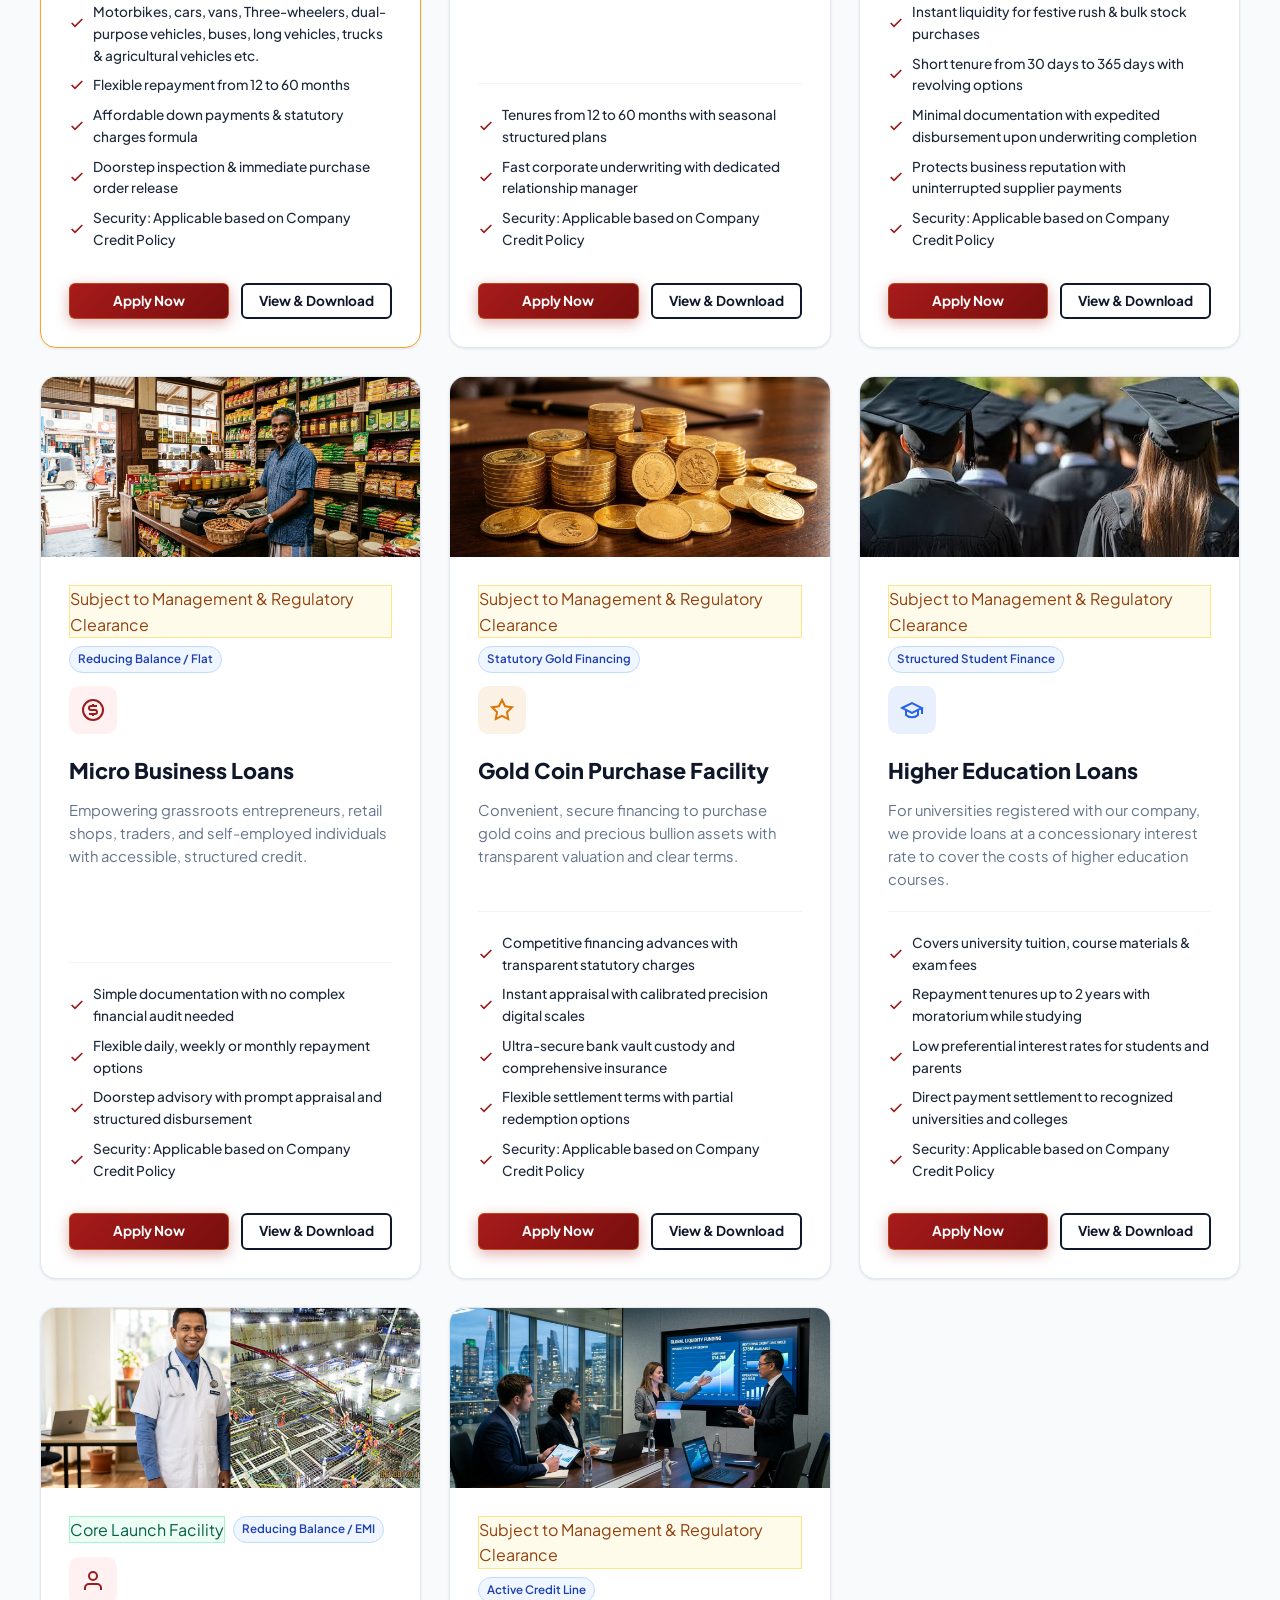
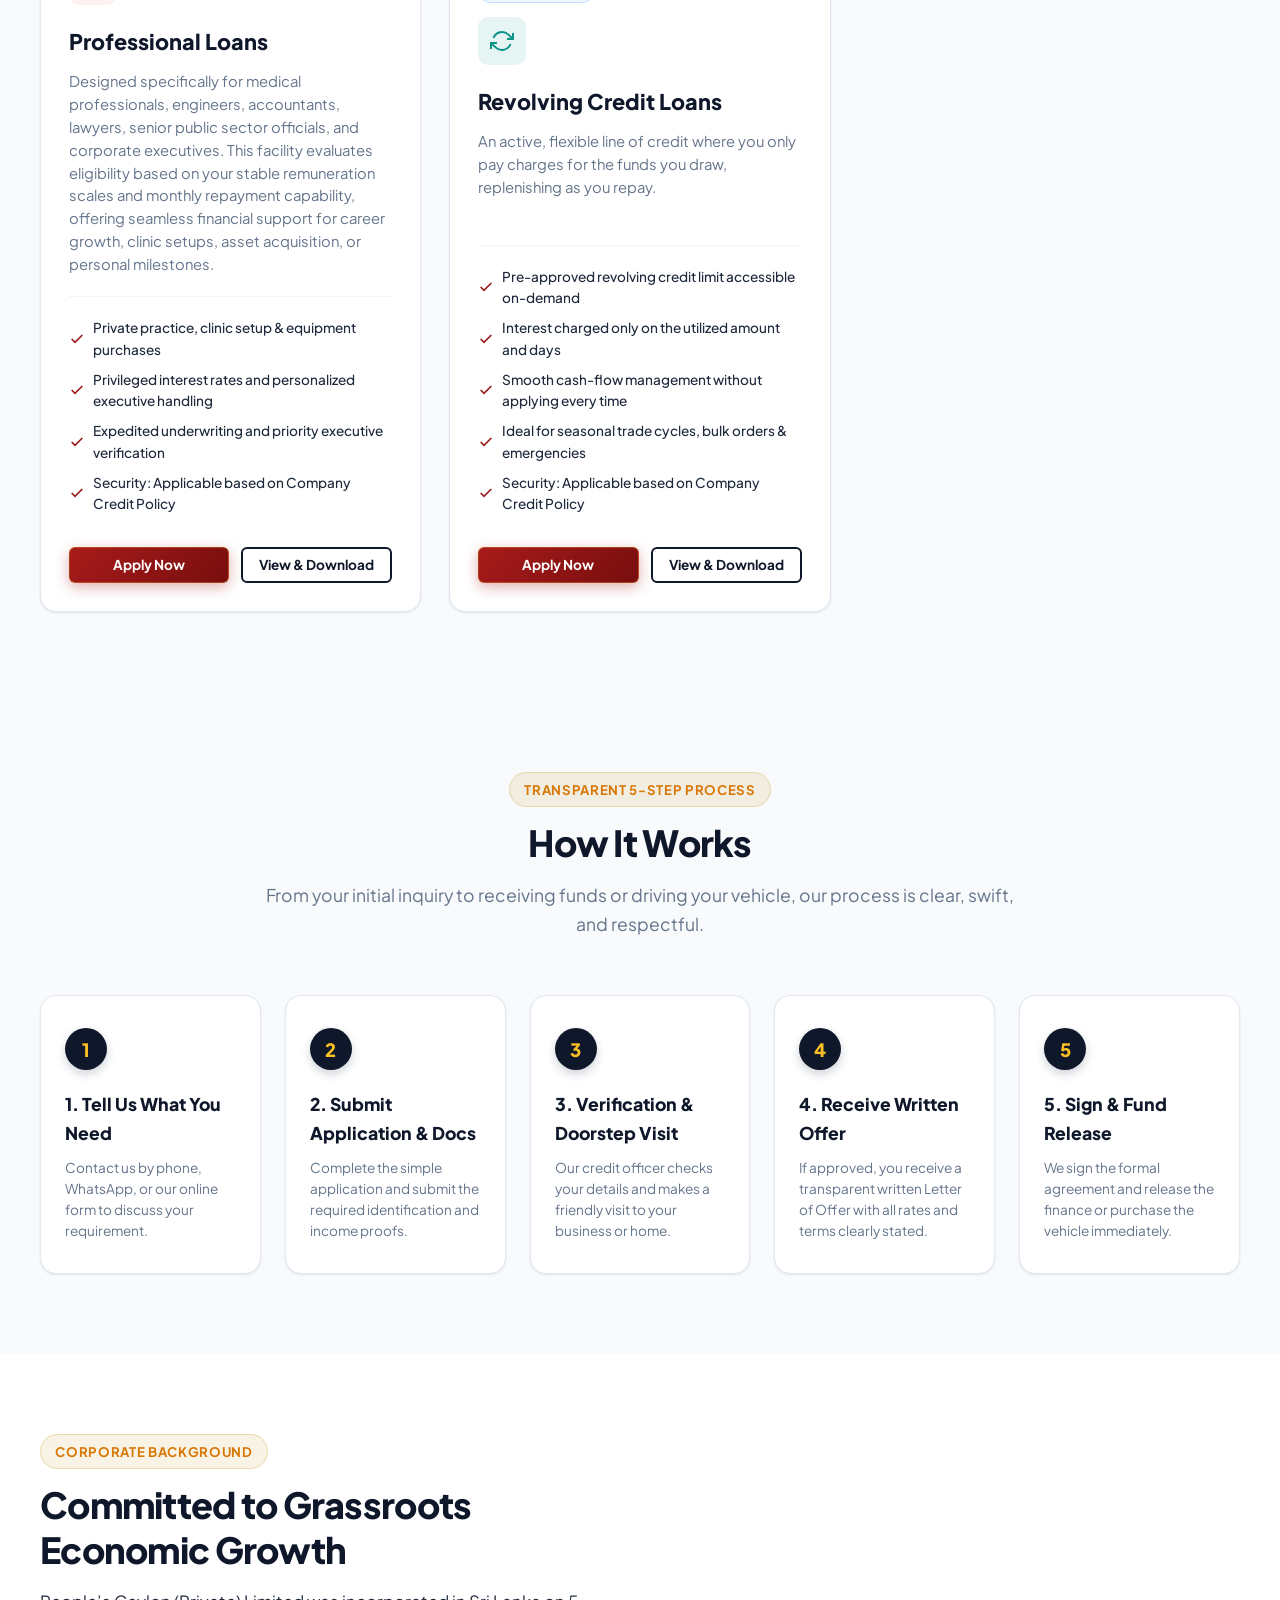
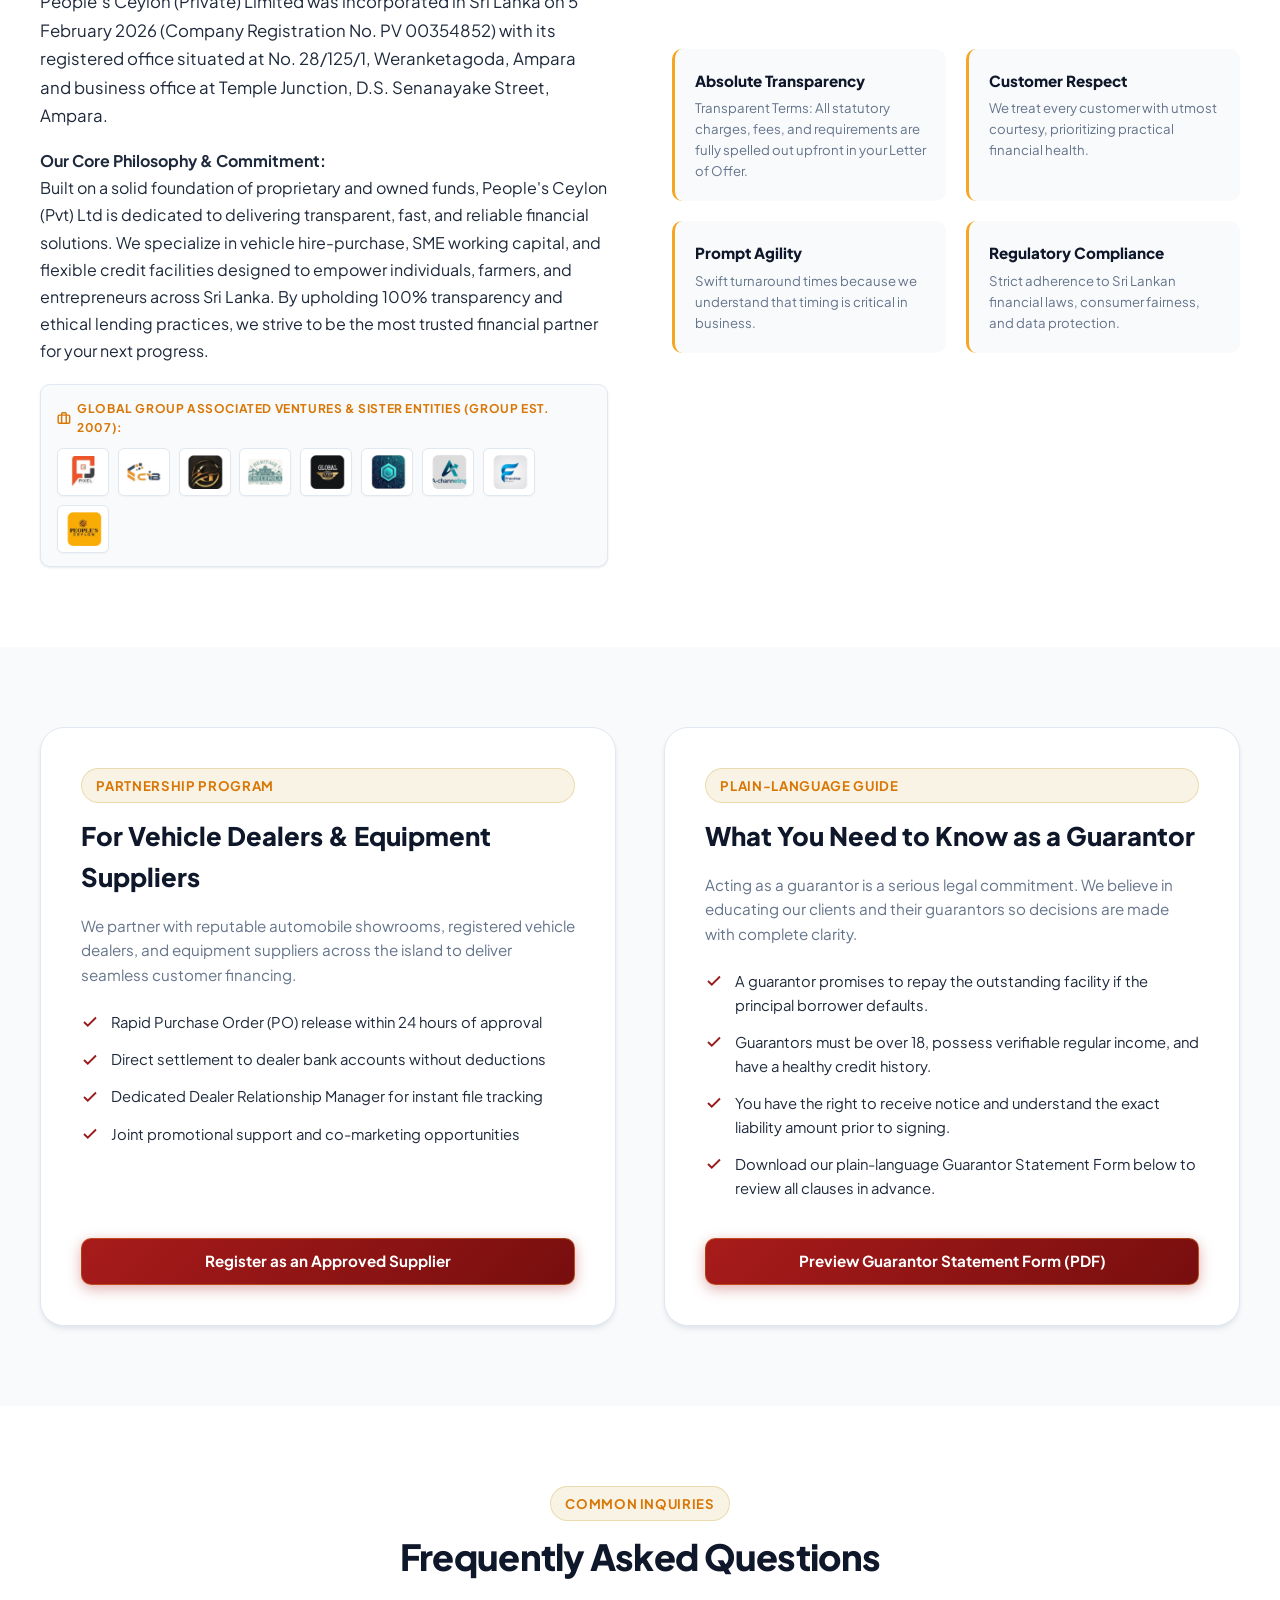
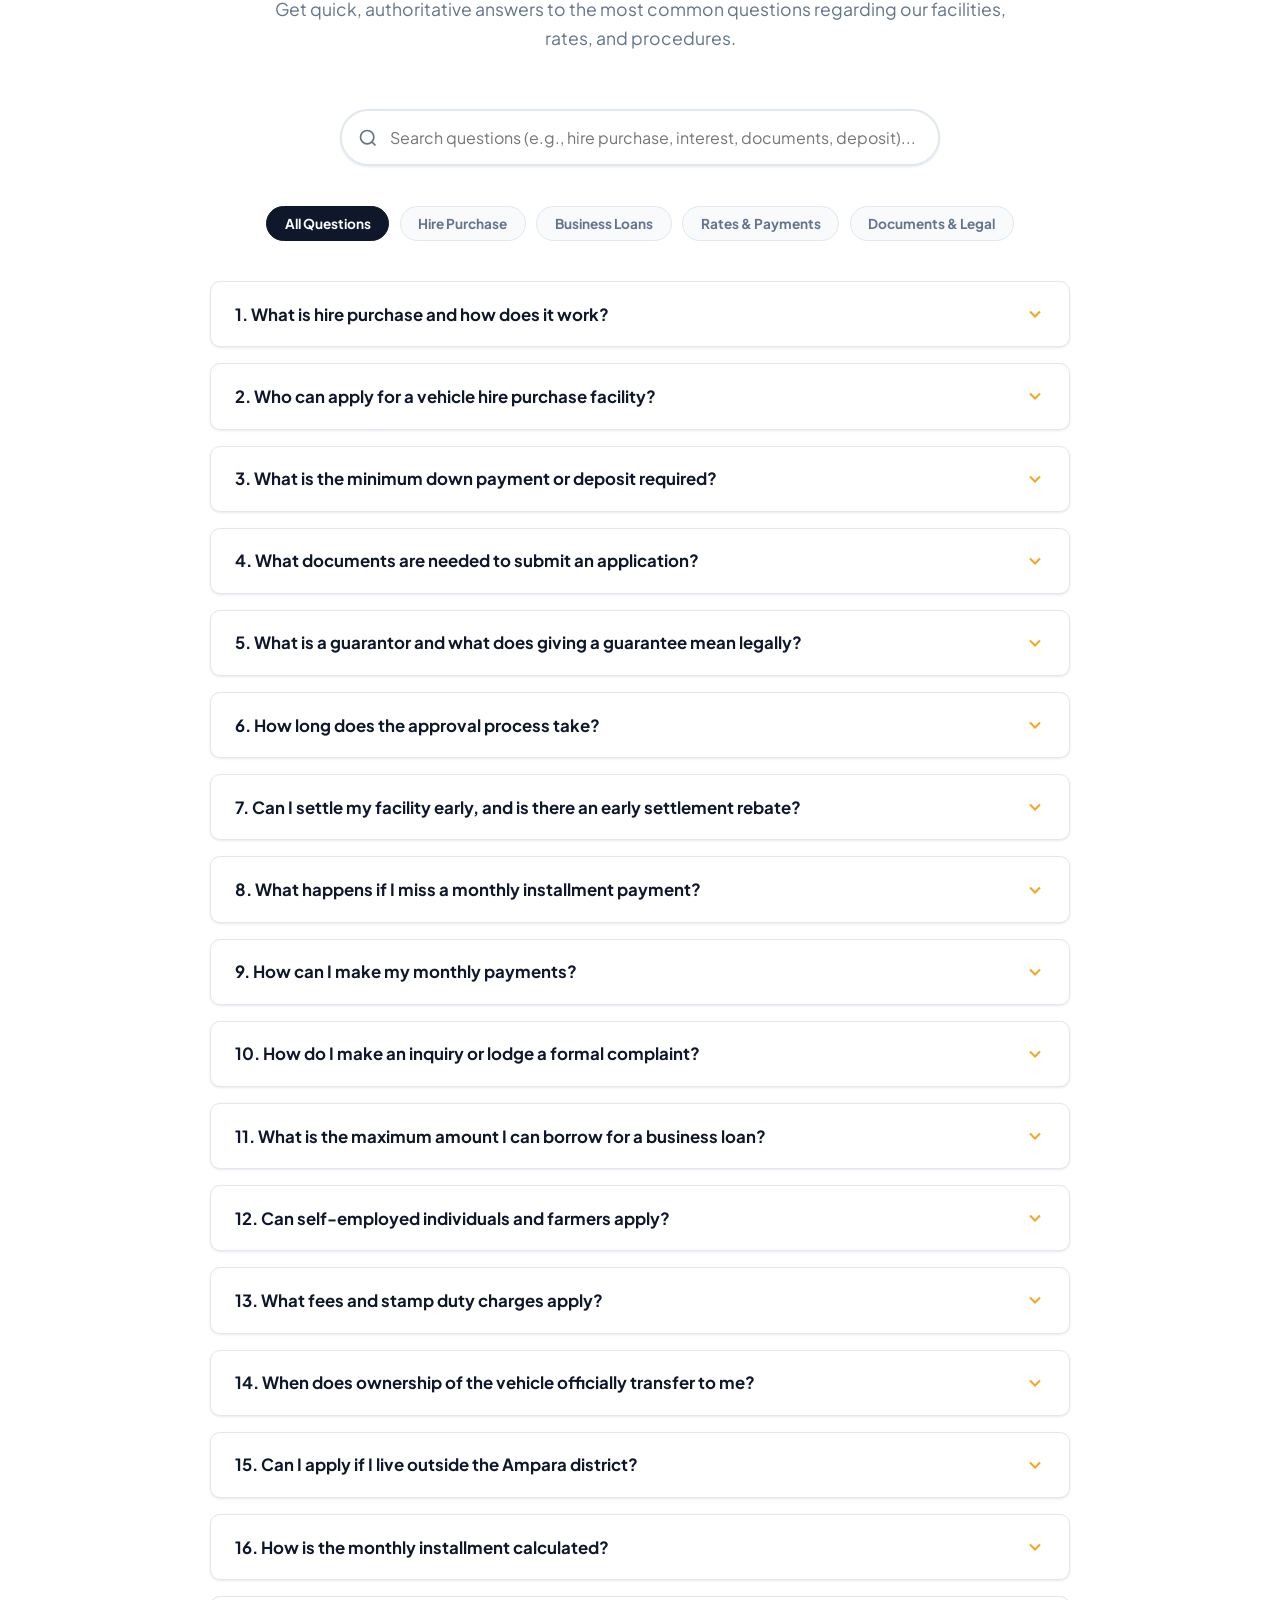
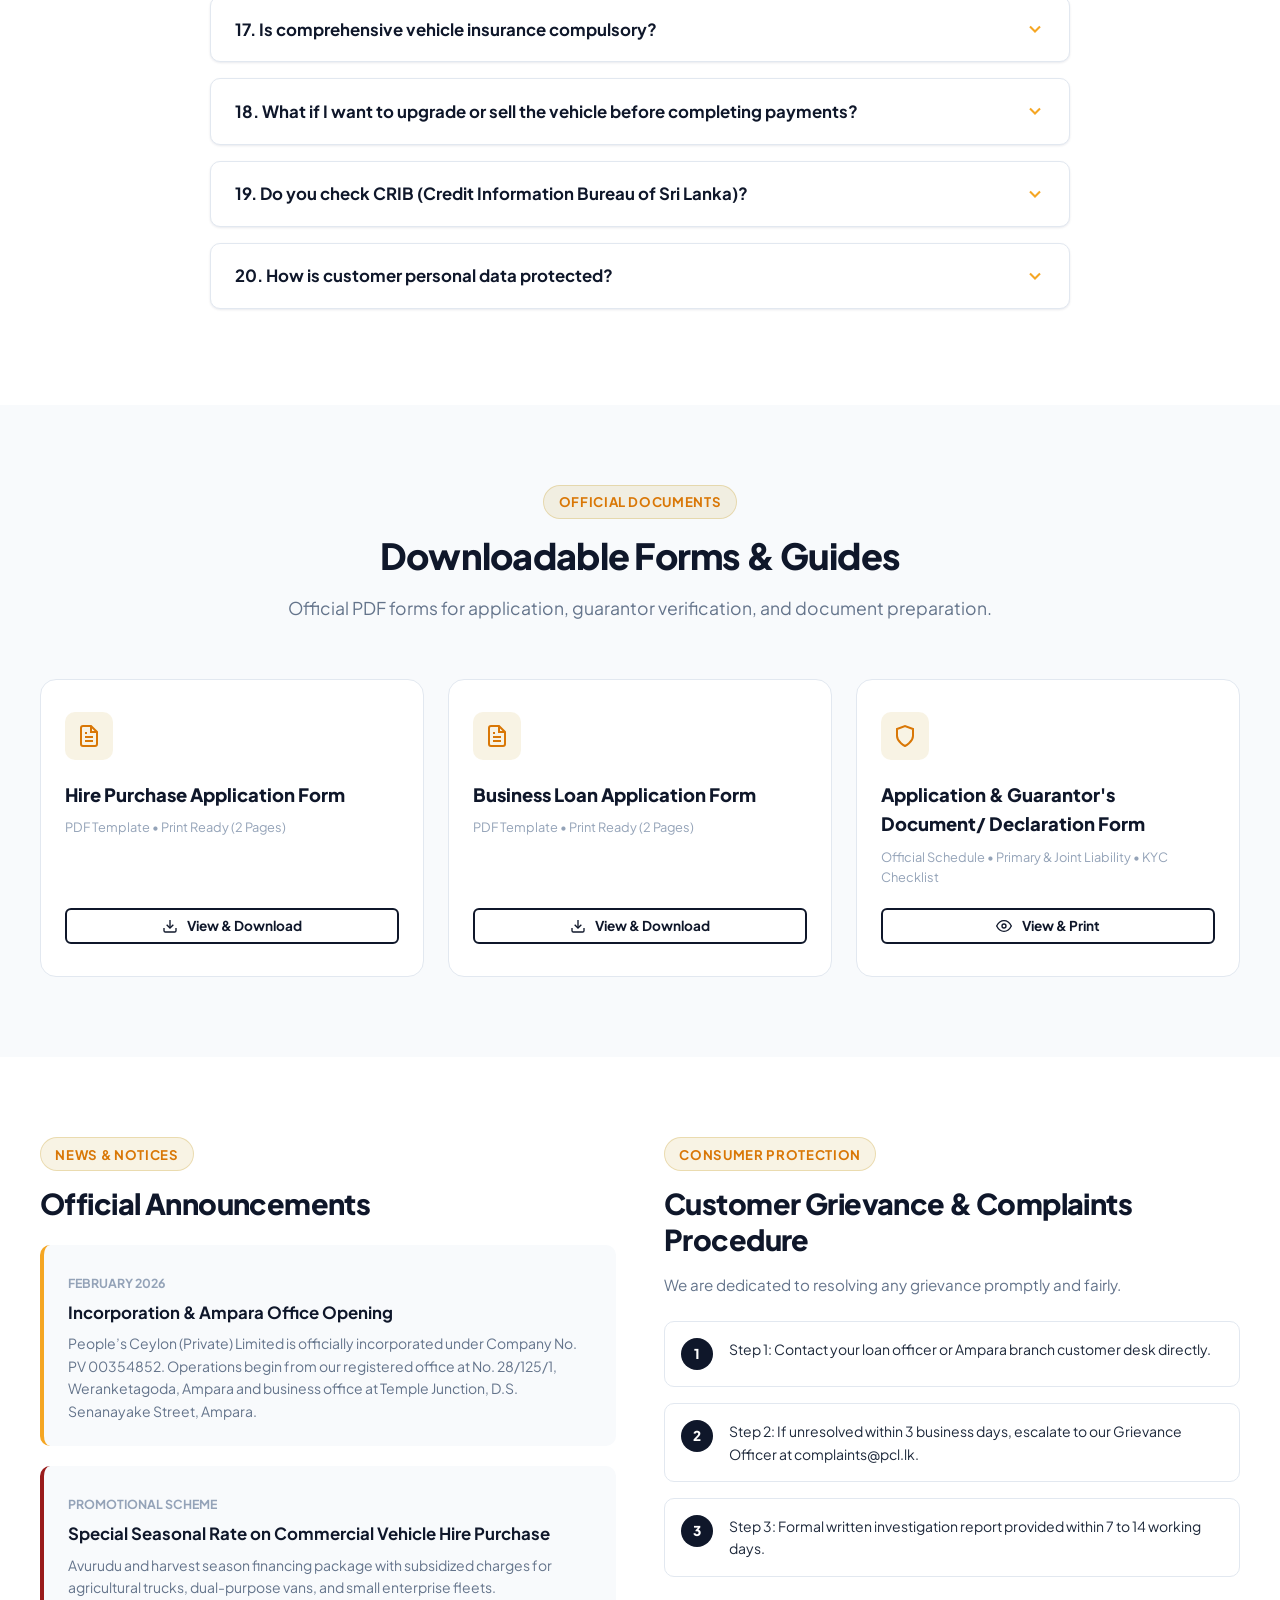
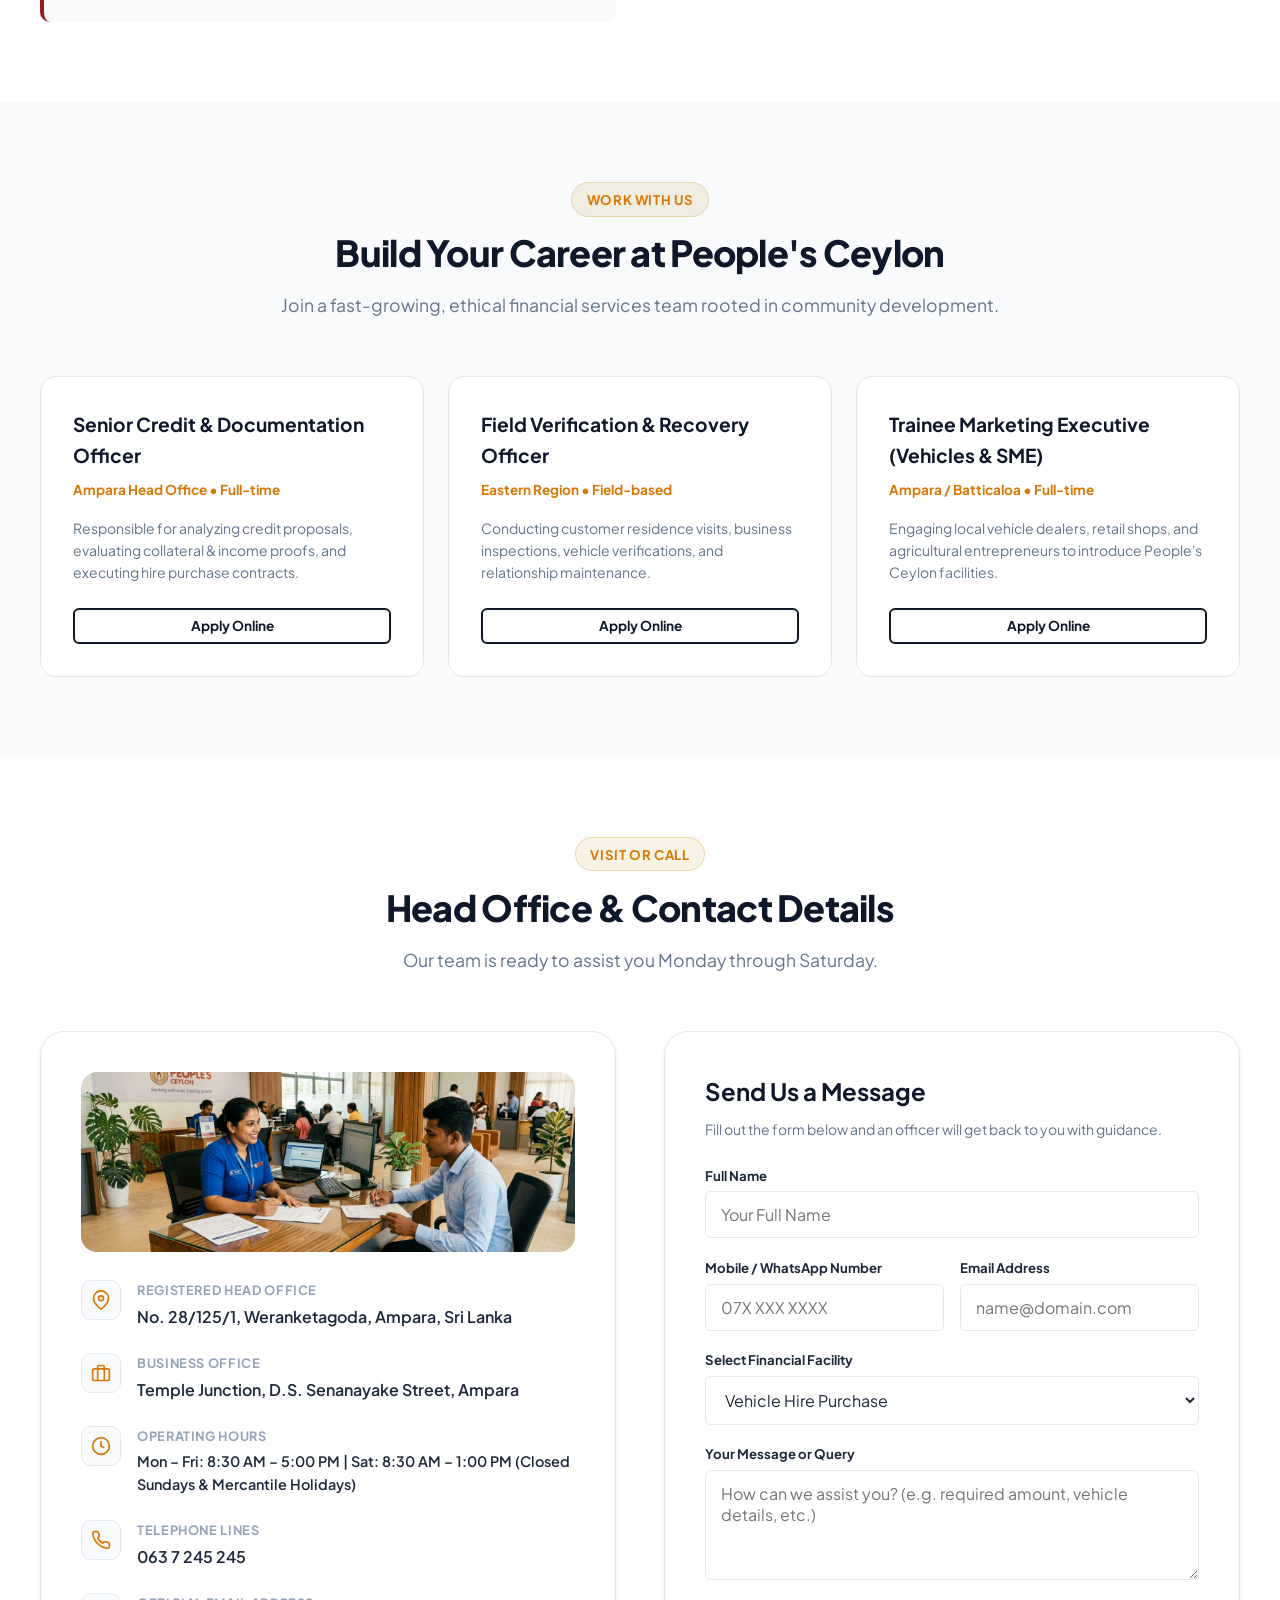
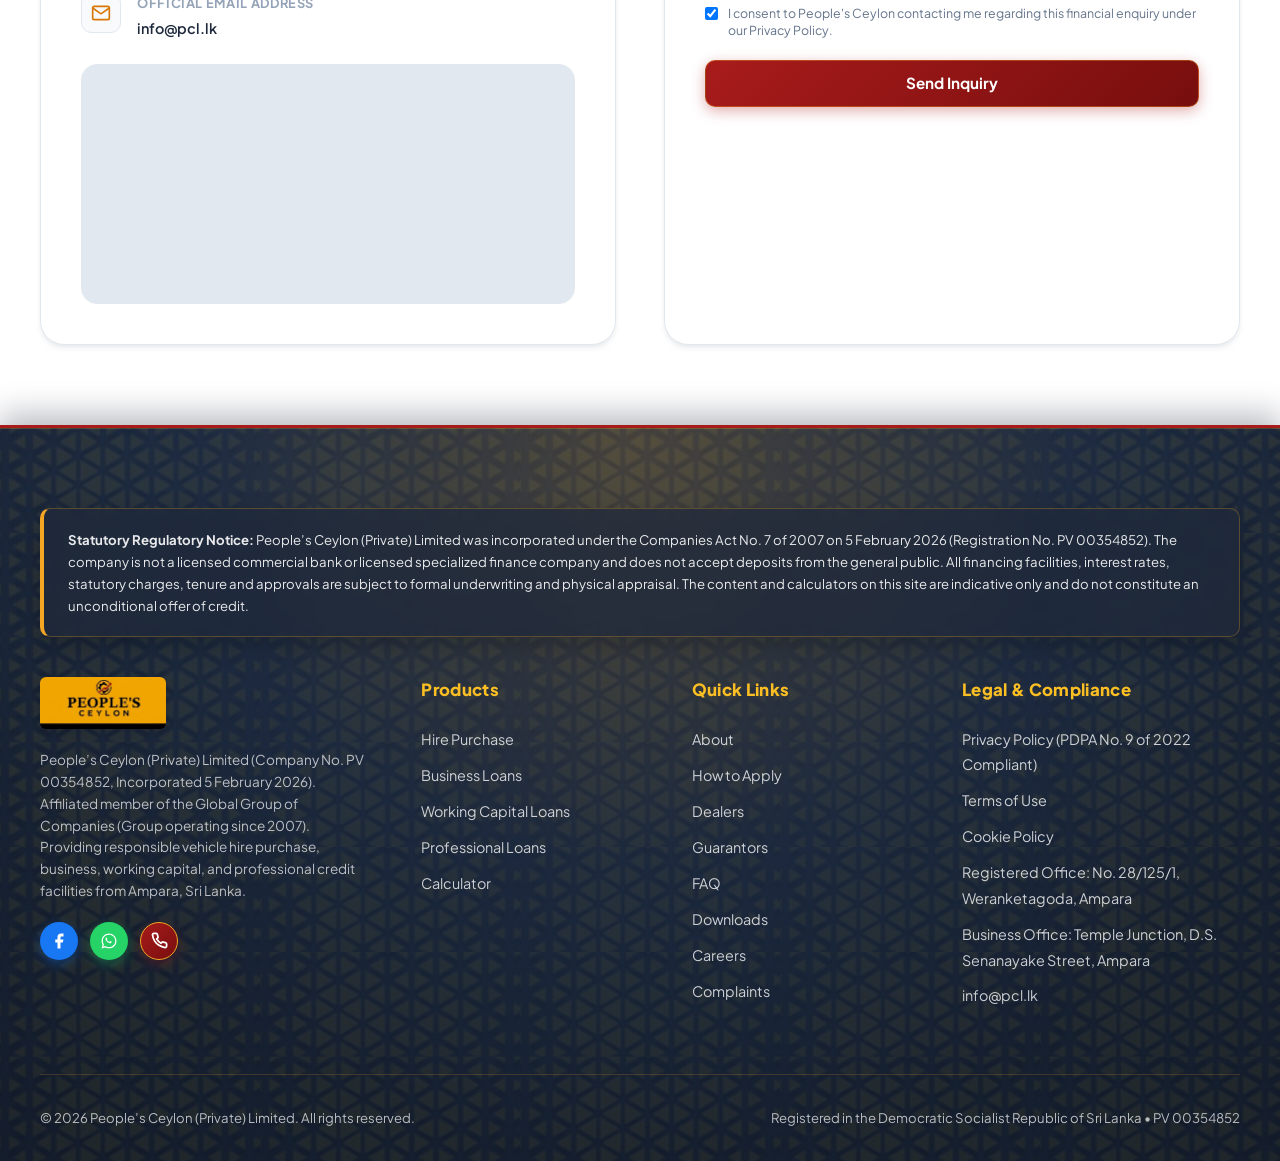
==== commit 4a0d2a99: "Add official Facebook page link to floating actions and footer" ====
--- a/index.html
+++ b/index.html
@@ -19,7 +19,7 @@
   <link rel="canonical" href="https://www.pcl.lk/">
 
   <!-- Stylesheet -->
-  <link rel="stylesheet" href="assets/css/style.css?v=5.5">
+  <link rel="stylesheet" href="assets/css/style.css?v=5.6">
   
   <!-- Favicon -->
   <link rel="icon" type="image/png" href="assets/images/peoples-ceylon-emblem-badge.png">
@@ -1128,6 +1128,17 @@
           <p style="font-size: 0.85rem; color: rgba(255, 255, 255, 0.7); line-height: 1.6;" data-i18n="footer_desc">
             People’s Ceylon (Private) Limited (Company No. PV 00354852, Incorporated 5 February 2026). Affiliated member of the Global Group of Companies (Group Operating History Since 2007). Providing responsible vehicle hire purchase, business, working capital, and professional loans from Ampara, Sri Lanka.
           </p>
+          <div class="footer-social-links" style="display: flex; gap: 0.75rem; margin-top: 1.25rem; align-items: center;">
+            <a href="https://www.facebook.com/share/1FEi6TiTed/?mibextid=wwXIfr" target="_blank" rel="noopener noreferrer" class="social-icon-link social-facebook" aria-label="People's Ceylon on Facebook" title="Facebook Page" style="display: inline-flex; align-items: center; justify-content: center; width: 38px; height: 38px; border-radius: 50%; background: #1877F2; color: #FFFFFF; transition: transform 0.2s, box-shadow 0.2s; box-shadow: 0 4px 12px rgba(24, 119, 242, 0.35);">
+              <svg viewBox="0 0 24 24" width="18" height="18" fill="currentColor"><path d="M18 2h-3a5 5 0 0 0-5 5v3H7v4h3v8h4v-8h3l1-4h-4V7a1 1 0 0 1 1-1h3z"/></svg>
+            </a>
+            <a href="https://wa.me/94637245245?text=Hello%20People's%20Ceylon%20team,%20I%20would%20like%20to%20inquire%20about%20a%20facility" target="_blank" rel="noopener noreferrer" class="social-icon-link social-whatsapp" aria-label="People's Ceylon on WhatsApp" title="WhatsApp Business" style="display: inline-flex; align-items: center; justify-content: center; width: 38px; height: 38px; border-radius: 50%; background: #25D366; color: #FFFFFF; transition: transform 0.2s, box-shadow 0.2s; box-shadow: 0 4px 12px rgba(37, 211, 102, 0.35);">
+              <svg viewBox="0 0 24 24" width="18" height="18" fill="currentColor"><path d="M12.04 2c-5.46 0-9.91 4.45-9.91 9.91 0 1.75.46 3.45 1.32 4.95L2.05 22l5.25-1.38c1.45.79 3.08 1.21 4.74 1.21 5.46 0 9.91-4.45 9.91-9.91 0-2.65-1.03-5.14-2.9-7.01A9.816 9.816 0 0 0 12.04 2zm.01 1.67c2.2 0 4.26.86 5.82 2.41a8.188 8.188 0 0 1 2.41 5.83c0 4.54-3.7 8.24-8.24 8.24-1.48 0-2.93-.4-4.2-1.15l-.3-.18-3.12.82.83-3.04-.2-.31a8.19 8.19 0 0 1-1.26-4.38c0-4.54 3.7-8.24 8.24-8.24zM8.53 7.33c-.14 0-.36.05-.55.26-.19.2-.72.7-.72 1.71 0 1.01.74 1.98.84 2.12.1.14 1.43 2.18 3.46 3.06.48.21.86.33 1.15.42.49.15.93.13 1.28.08.39-.06 1.21-.49 1.38-.97.17-.48.17-.89.12-.97-.05-.08-.19-.13-.4-.23-.21-.1-1.21-.6-1.4-.66-.19-.07-.33-.1-.47.1-.14.2-.55.7-.67.84-.12.14-.24.16-.45.05-.21-.1-.89-.33-1.69-1.05-.62-.56-1.04-1.25-1.16-1.46-.12-.21-.01-.32.09-.43.1-.1.21-.24.31-.36.1-.12.14-.21.21-.35.07-.14.03-.26-.02-.36-.05-.1-.47-1.14-.65-1.56-.17-.41-.35-.35-.48-.36z"/></svg>
+            </a>
+            <a href="tel:0637245245" class="social-icon-link social-call" aria-label="Call Hotline 063 7 245 245" title="Hotline 063 7 245 245" style="display: inline-flex; align-items: center; justify-content: center; width: 38px; height: 38px; border-radius: 50%; background: linear-gradient(135deg, #A81B1B 0%, #780E0E 100%); border: 1.5px solid var(--color-accent); color: #FFFFFF; transition: transform 0.2s, box-shadow 0.2s; box-shadow: 0 4px 12px rgba(168, 27, 27, 0.35);">
+              <svg viewBox="0 0 24 24" width="17" height="17" fill="none" stroke="currentColor" stroke-width="2.5"><path d="M22 16.92v3a2 2 0 0 1-2.18 2 19.79 19.79 0 0 1-8.63-3.07 19.5 19.5 0 0 1-6-6 19.79 19.79 0 0 1-3.07-8.67A2 2 0 0 1 4.11 2h3a2 2 0 0 1 2 1.72 12.84 12.84 0 0 0 .7 2.81 2 2 0 0 1-.45 2.11L8.09 9.91a16 16 0 0 0 6 6l1.27-1.27a2 2 0 0 1 2.11-.45 12.84 12.84 0 0 0 2.81.7A2 2 0 0 1 22 16.92z"/></svg>
+            </a>
+          </div>
         </div>
 
         <!-- Col 2: Facilities -->
@@ -1711,6 +1722,13 @@
       </svg>
     </a>
 
+    <!-- 3. Facebook Official Page Link -->
+    <a href="https://www.facebook.com/share/1FEi6TiTed/?mibextid=wwXIfr" target="_blank" rel="noopener noreferrer" class="fab fab-facebook" aria-label="Visit People's Ceylon on Facebook" title="Facebook Page">
+      <svg viewBox="0 0 24 24" fill="currentColor">
+        <path d="M18 2h-3a5 5 0 0 0-5 5v3H7v4h3v8h4v-8h3l1-4h-4V7a1 1 0 0 1 1-1h3z"/>
+      </svg>
+    </a>
+
     <!-- Direct Call Button -->
     <a href="tel:0637245245" class="fab fab-call" aria-label="Call 063 7 245 245" title="Call: 063 7 245 245">
       <svg viewBox="0 0 24 24" fill="none" stroke="currentColor" stroke-width="2.5">
@@ -1732,9 +1750,9 @@
   </div>
 
   <!-- JavaScript Files -->
-  <script src="assets/js/translations.js?v=5.5"></script>
-  <script src="assets/js/main.js?v=5.5"></script>
-  <script src="assets/js/ai-agent.js?v=5.5"></script>
+  <script src="assets/js/translations.js?v=5.6"></script>
+  <script src="assets/js/main.js?v=5.6"></script>
+  <script src="assets/js/ai-agent.js?v=5.6"></script>
   <script>
   /* ── Loan Calculator Modal Logic ── */
   (function () {
--- a/assets/css/style.css
+++ b/assets/css/style.css
@@ -2025,11 +2025,33 @@
 
 .fab-whatsapp {
   background: #25D366;
+  box-shadow: 0 8px 24px rgba(37, 211, 102, 0.35);
+}
+
+.fab-whatsapp:hover {
+  background: #20ba5a;
+  box-shadow: 0 12px 28px rgba(37, 211, 102, 0.5);
+}
+
+.fab-facebook {
+  background: #1877F2;
+  box-shadow: 0 8px 24px rgba(24, 119, 242, 0.35);
+}
+
+.fab-facebook:hover {
+  background: #0d65d9;
+  box-shadow: 0 12px 28px rgba(24, 119, 242, 0.5);
 }
 
 .fab-call {
   background: linear-gradient(135deg, #A81B1B 0%, #780E0E 100%);
   border: 2px solid var(--color-accent);
+  box-shadow: 0 8px 24px rgba(168, 27, 27, 0.35);
+}
+
+.fab-call:hover {
+  background: linear-gradient(135deg, #C52828 0%, #8E1212 100%);
+  box-shadow: 0 12px 28px rgba(168, 27, 27, 0.5);
 }
 
 .fab svg {
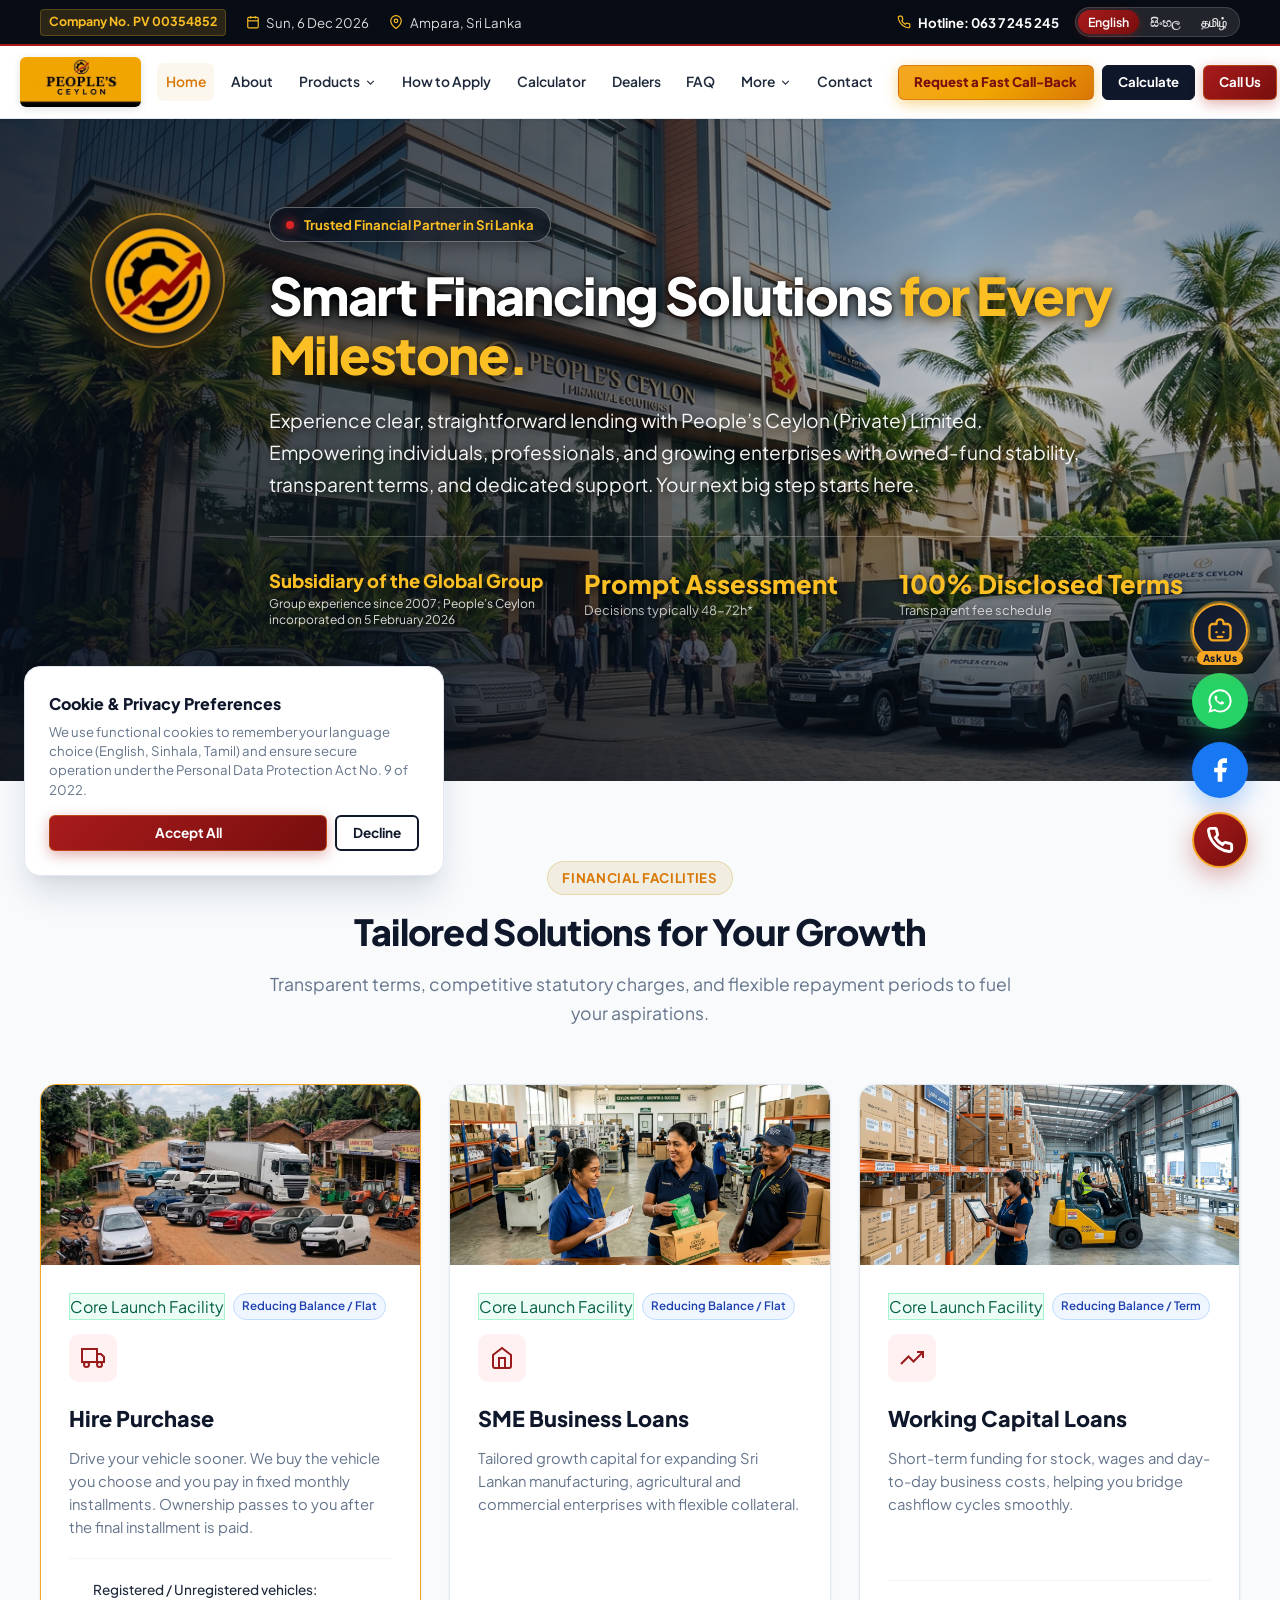
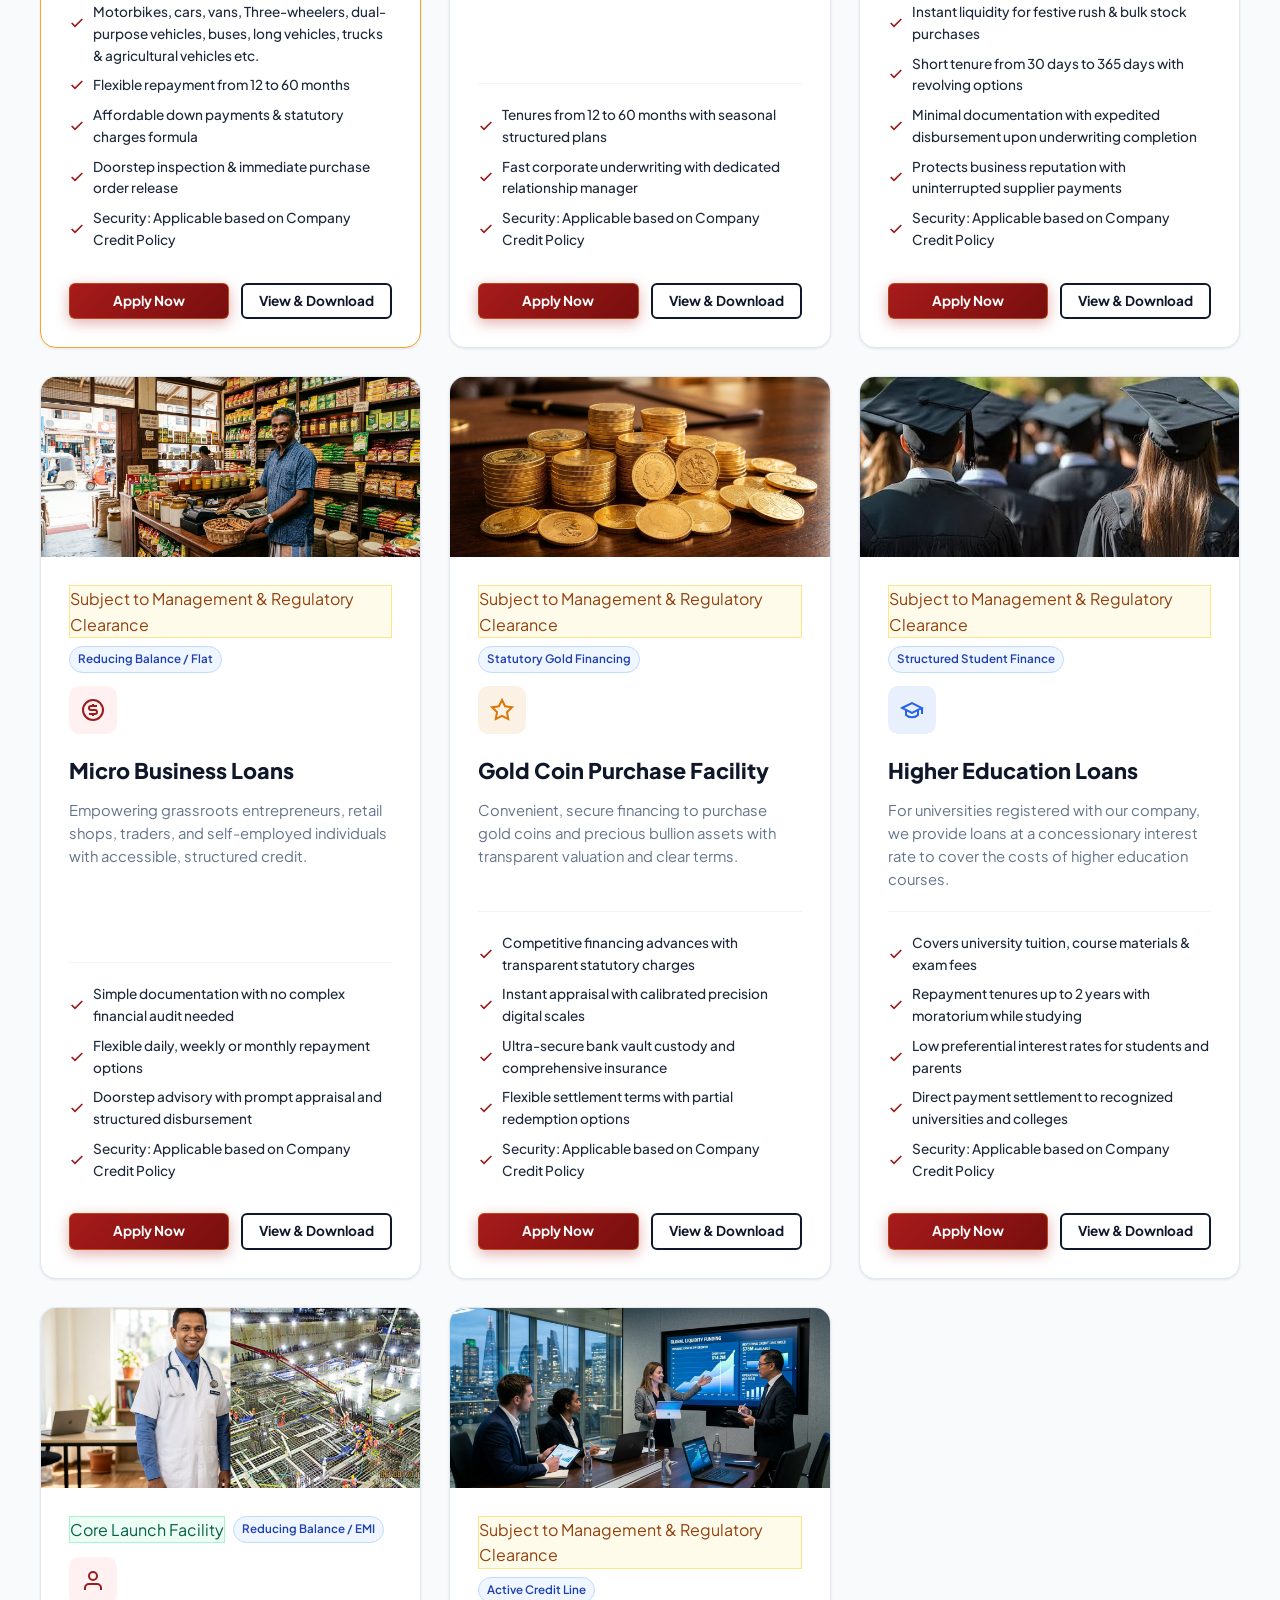
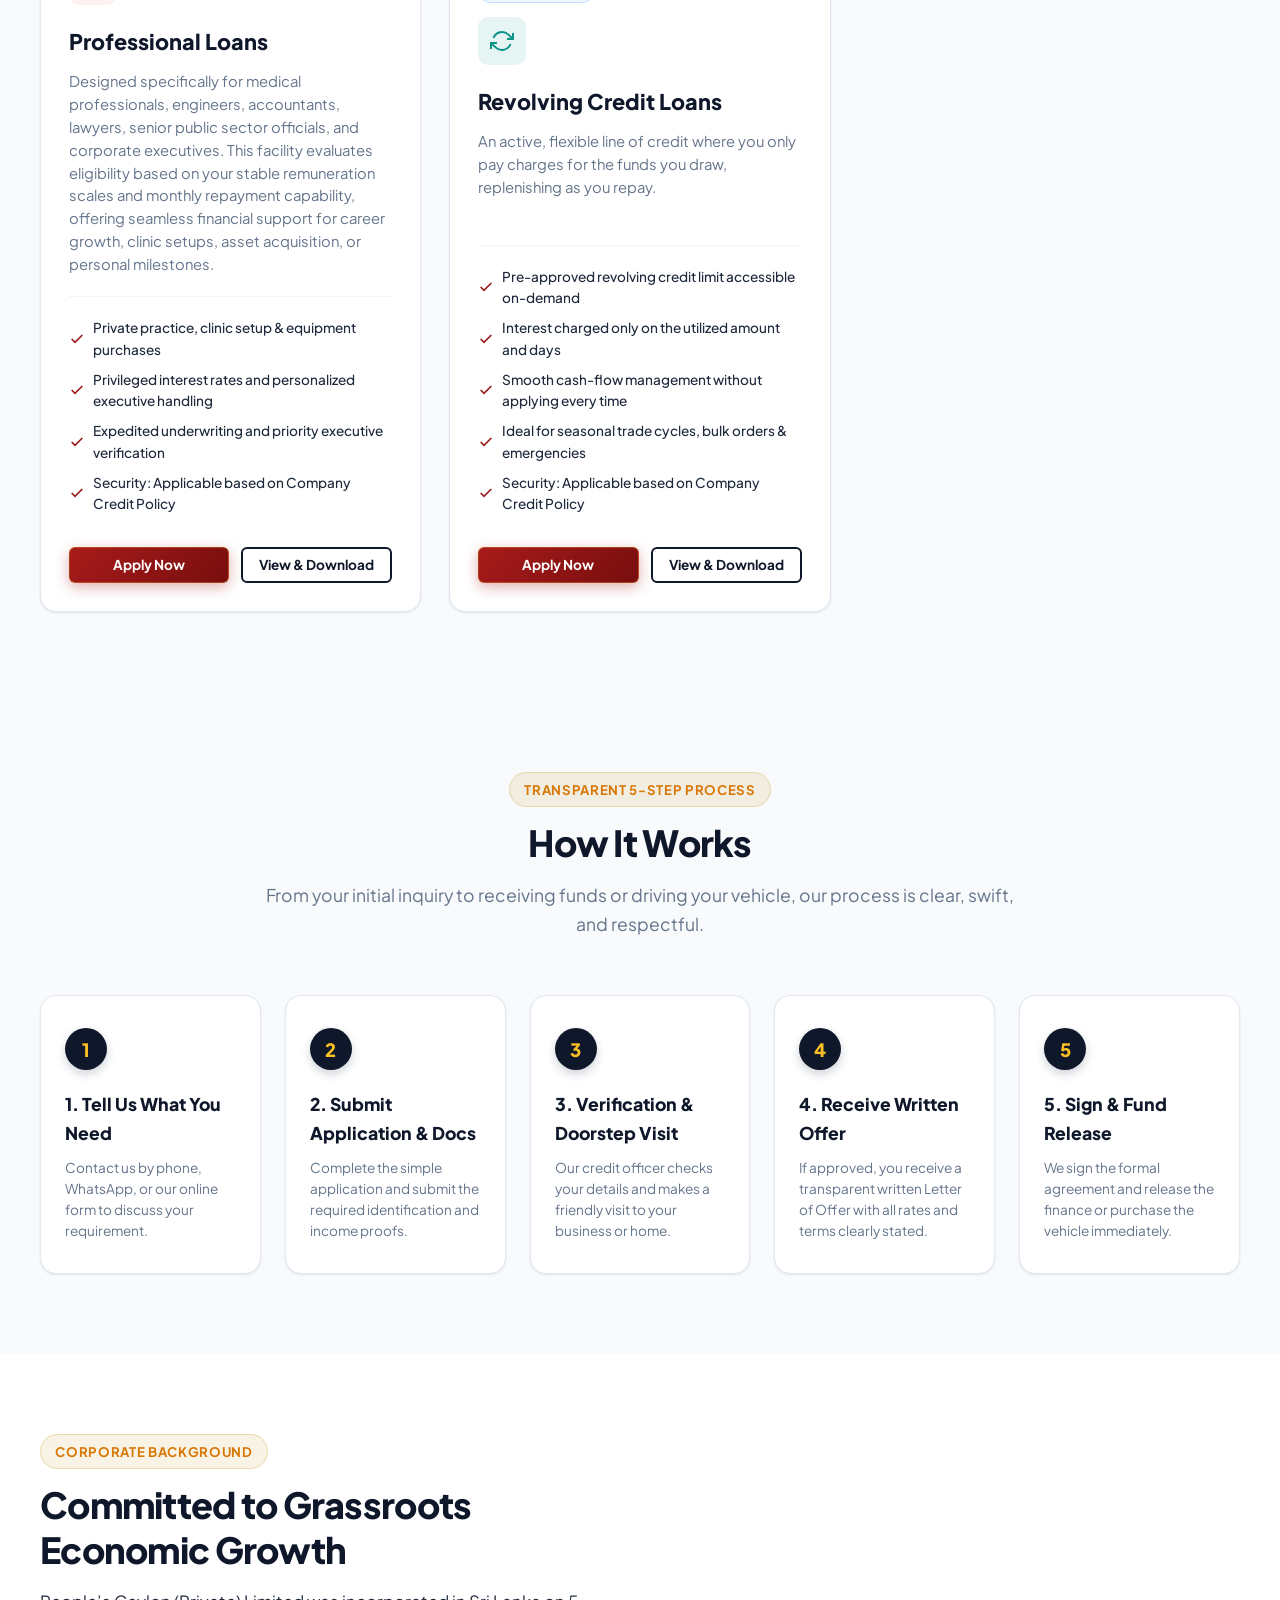
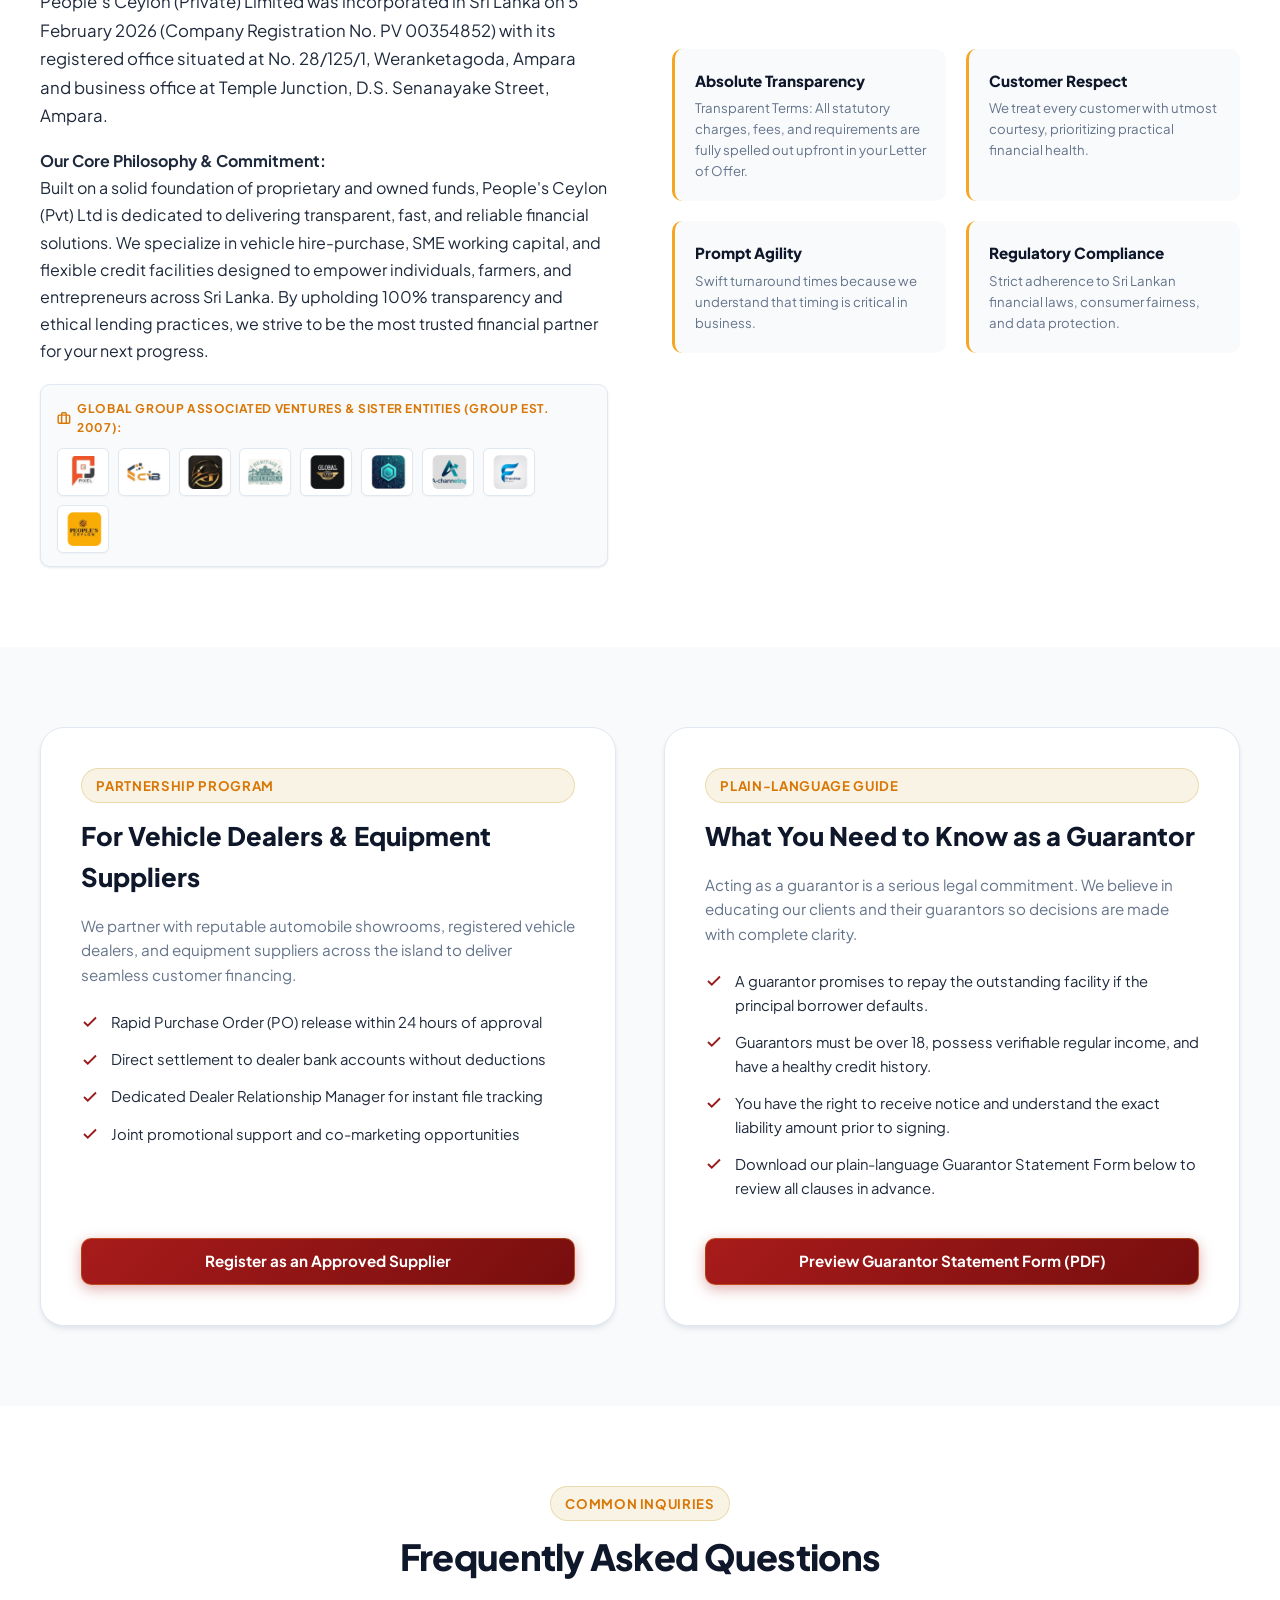
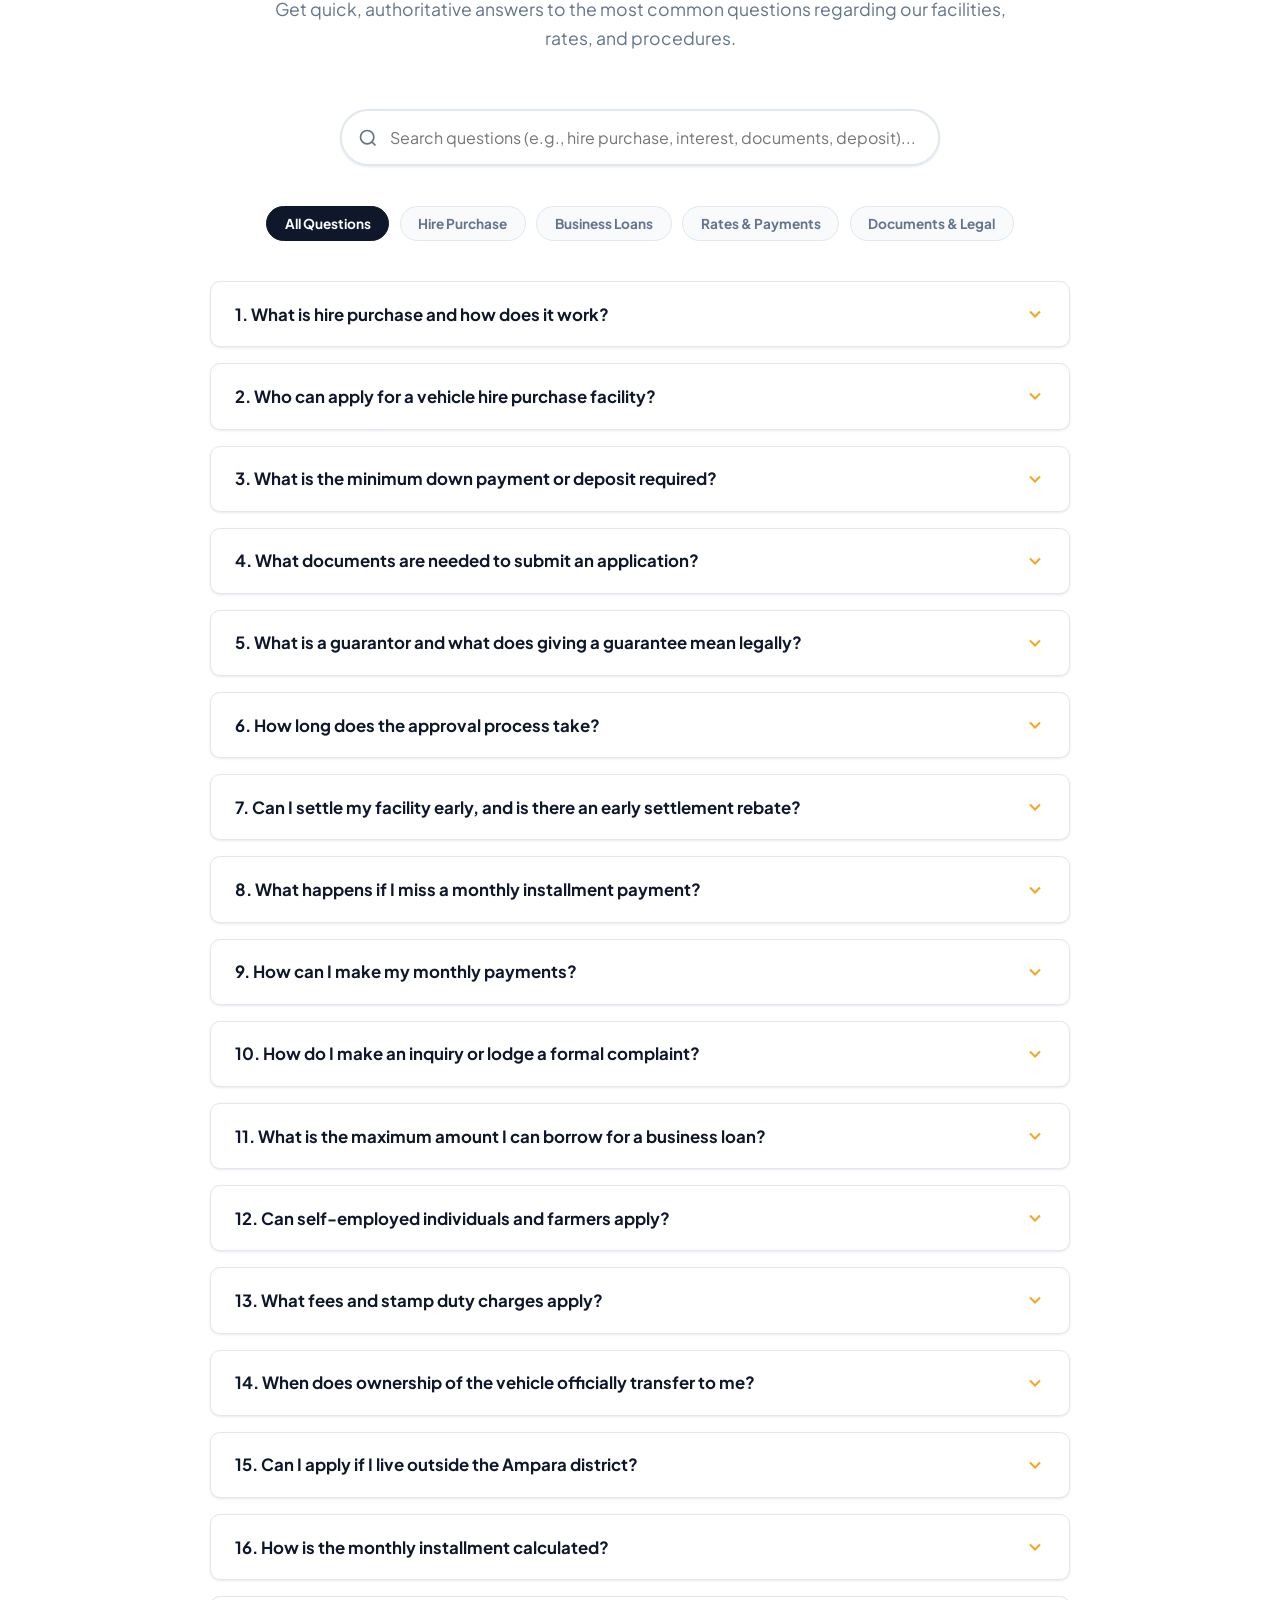
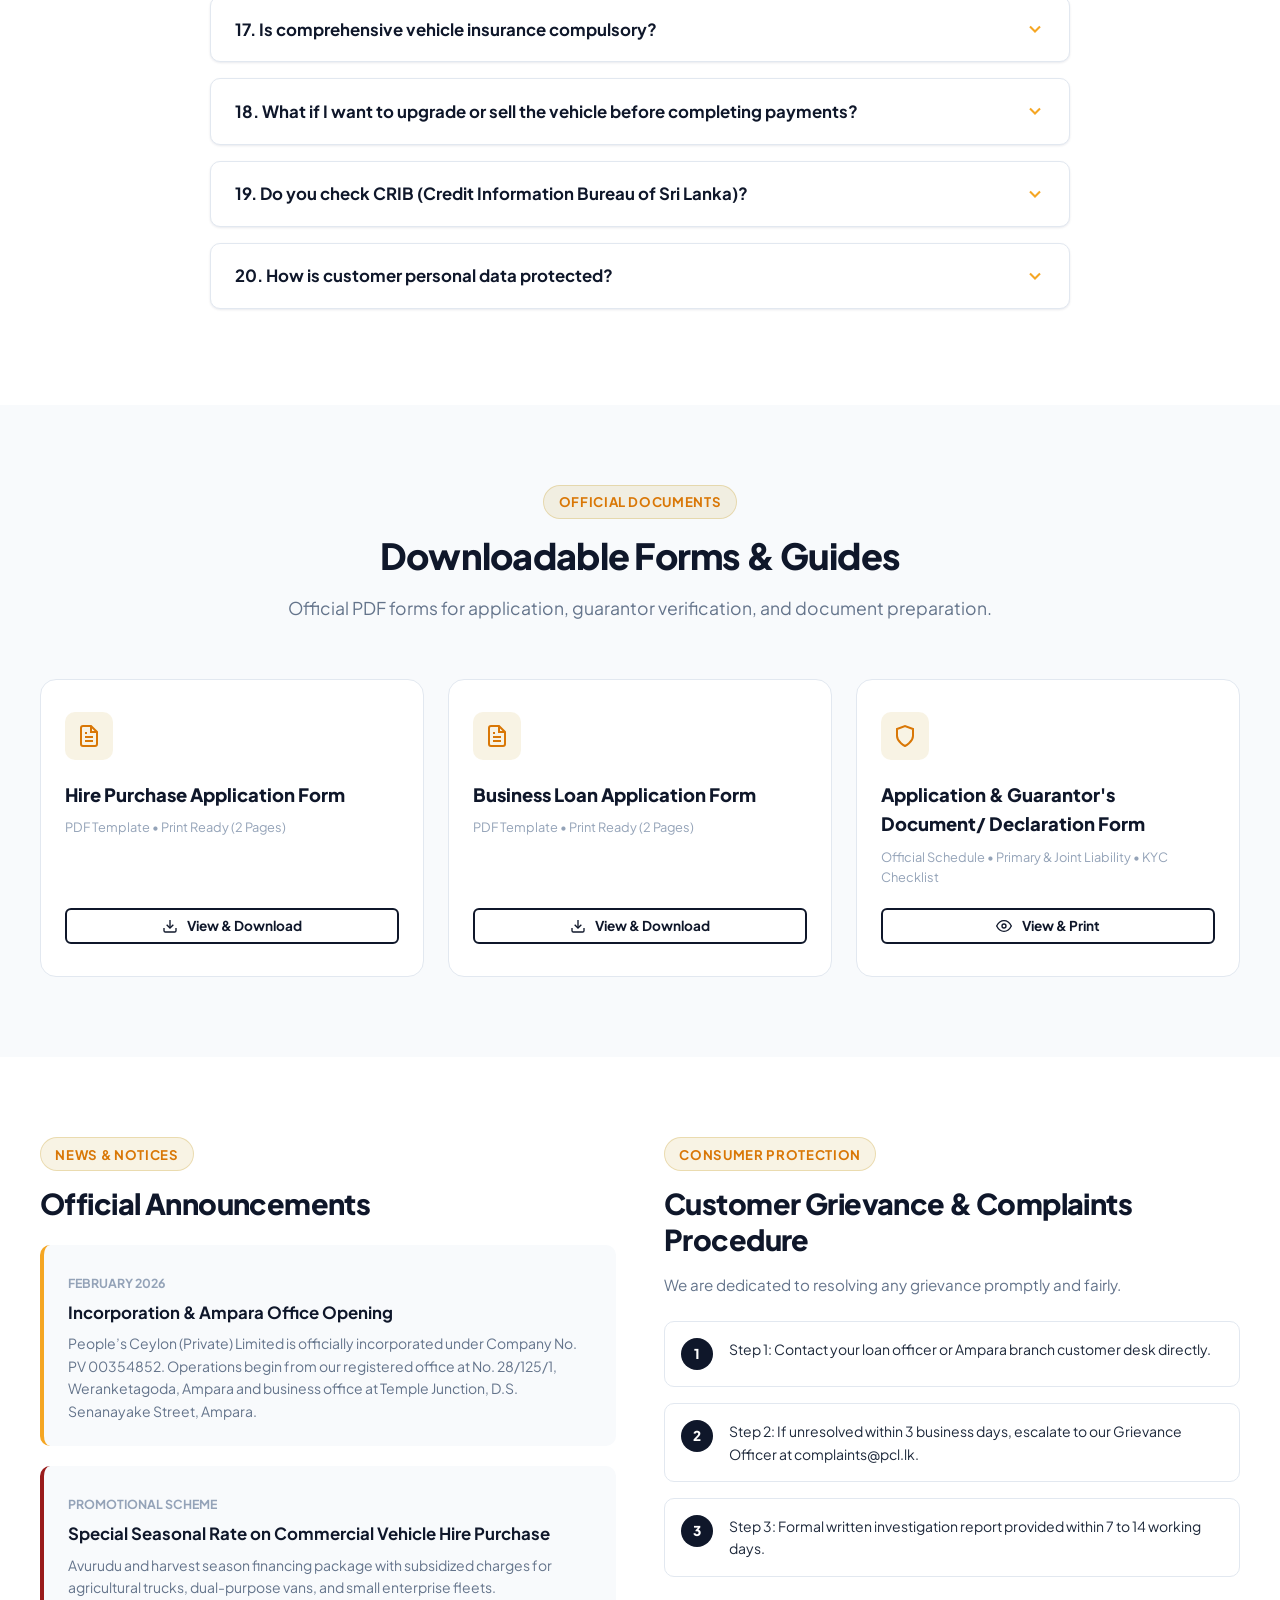
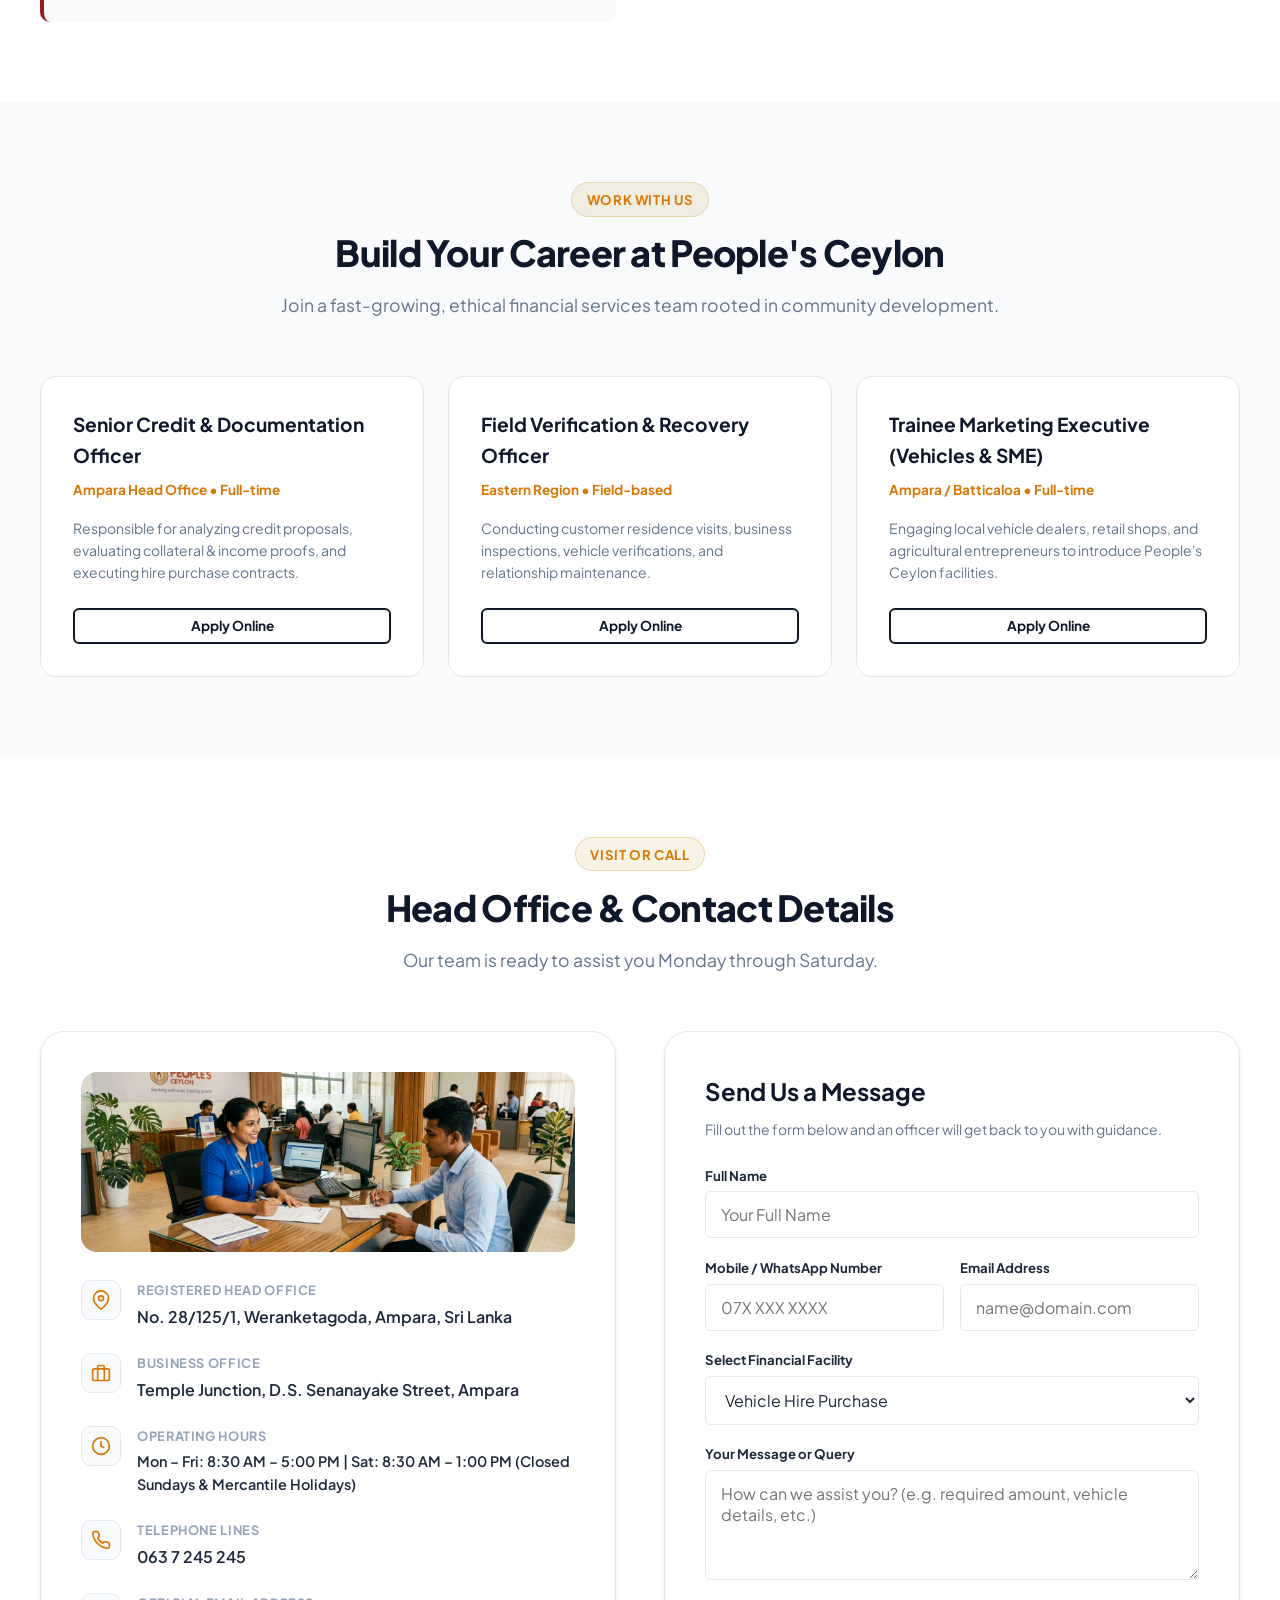
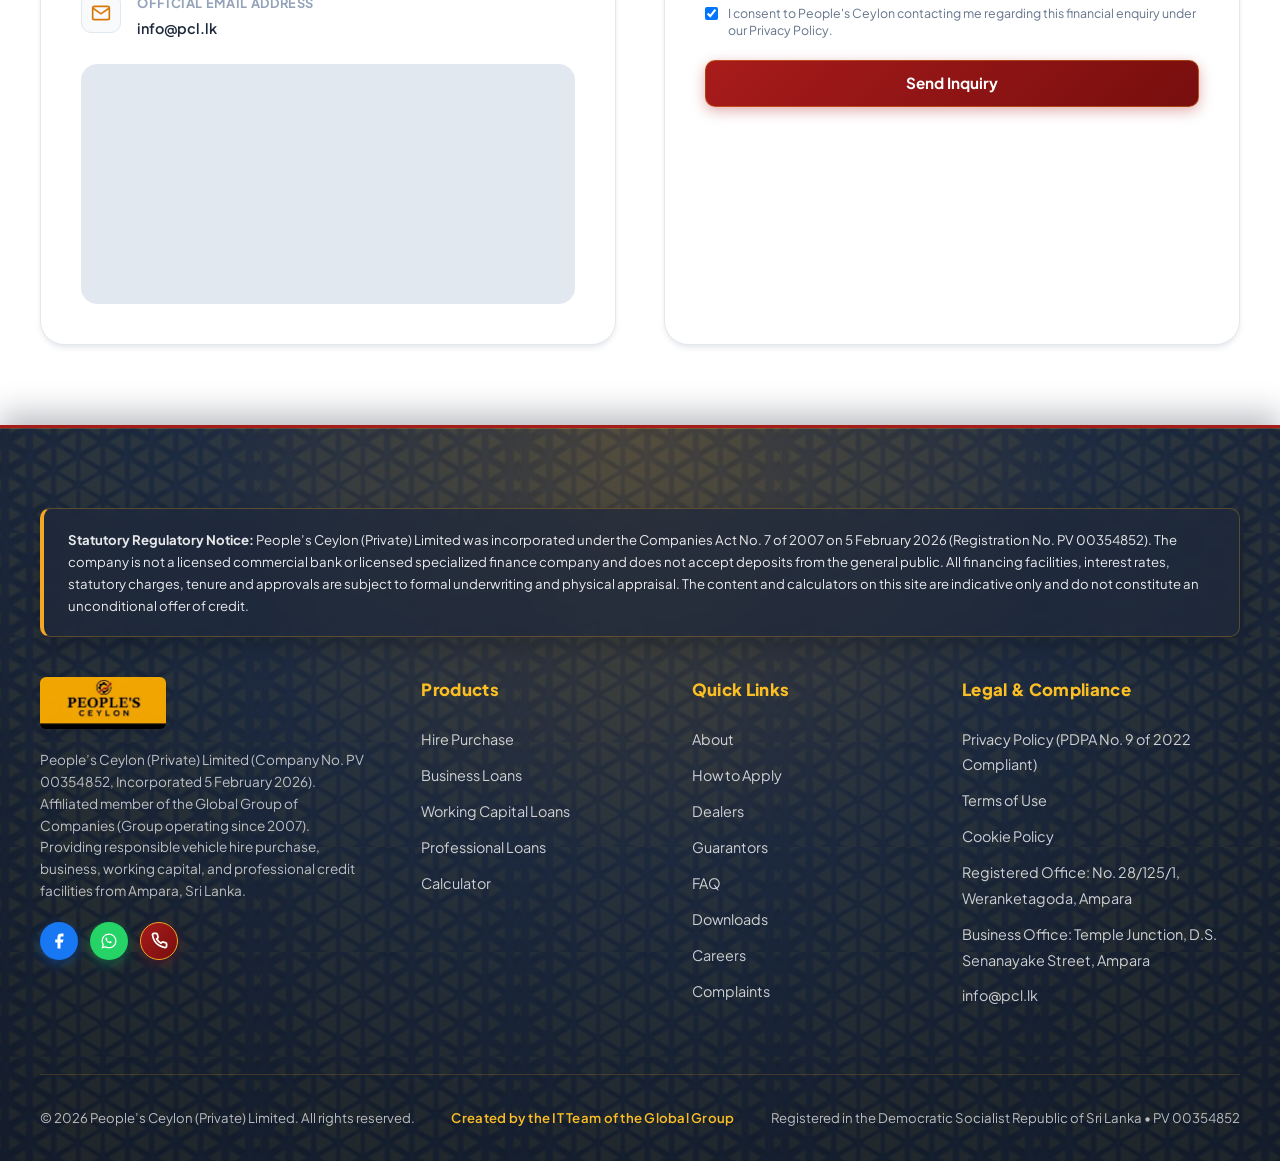
==== commit aadd655f: "Add 'Created by the IT Team of the Global Group' to footer bottom" ====
--- a/index.html
+++ b/index.html
@@ -19,7 +19,7 @@
   <link rel="canonical" href="https://www.pcl.lk/">
 
   <!-- Stylesheet -->
-  <link rel="stylesheet" href="assets/css/style.css?v=5.6">
+  <link rel="stylesheet" href="assets/css/style.css?v=5.7">
   
   <!-- Favicon -->
   <link rel="icon" type="image/png" href="assets/images/peoples-ceylon-emblem-badge.png">
@@ -1184,6 +1184,7 @@
 
       <div class="footer-bottom">
         <span data-i18n="footer_rights">© 2026 People’s Ceylon (Private) Limited. All rights reserved.</span>
+        <span class="footer-credits" data-i18n="footer_credits">Created by the IT Team of the Global Group</span>
         <span>Registered in the Democratic Socialist Republic of Sri Lanka • PV 00354852</span>
       </div>
     </div>
@@ -1750,9 +1751,9 @@
   </div>
 
   <!-- JavaScript Files -->
-  <script src="assets/js/translations.js?v=5.6"></script>
-  <script src="assets/js/main.js?v=5.6"></script>
-  <script src="assets/js/ai-agent.js?v=5.6"></script>
+  <script src="assets/js/translations.js?v=5.7"></script>
+  <script src="assets/js/main.js?v=5.7"></script>
+  <script src="assets/js/ai-agent.js?v=5.7"></script>
   <script>
   /* ── Loan Calculator Modal Logic ── */
   (function () {
--- a/assets/css/style.css
+++ b/assets/css/style.css
@@ -1899,9 +1899,16 @@
   justify-content: space-between;
   align-items: center;
   flex-wrap: wrap;
-  gap: 1rem;
+  gap: 1.25rem;
   font-size: 0.825rem;
   color: rgba(255, 255, 255, 0.7);
+}
+
+.footer-credits {
+  color: var(--color-accent-light);
+  font-weight: 600;
+  letter-spacing: 0.02em;
+  text-align: center;
 }
 
 .footer-legal-bar {
@@ -2205,6 +2212,12 @@
     grid-template-columns: 1fr;
   }
 
+  .footer-bottom {
+    flex-direction: column;
+    text-align: center;
+    gap: 0.75rem;
+  }
+
   .top-bar-inner {
     flex-direction: column;
     align-items: flex-start;
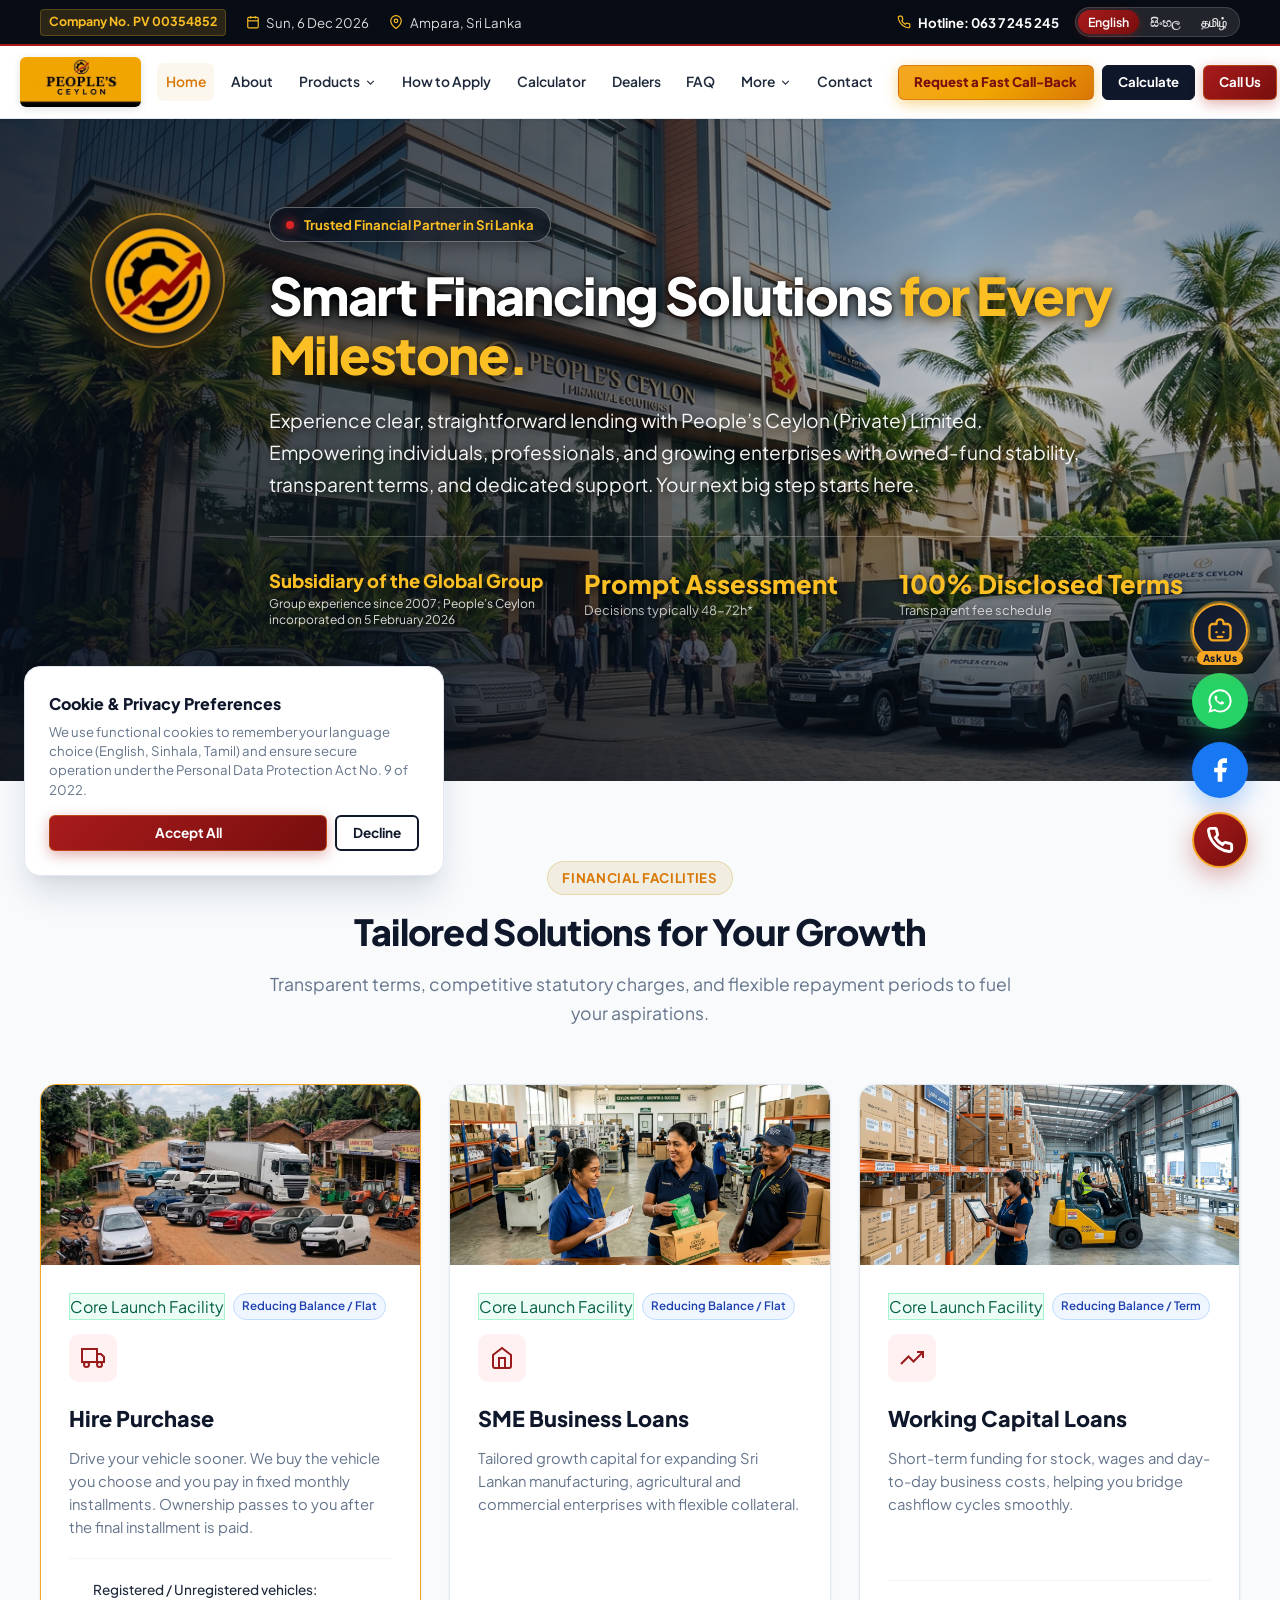
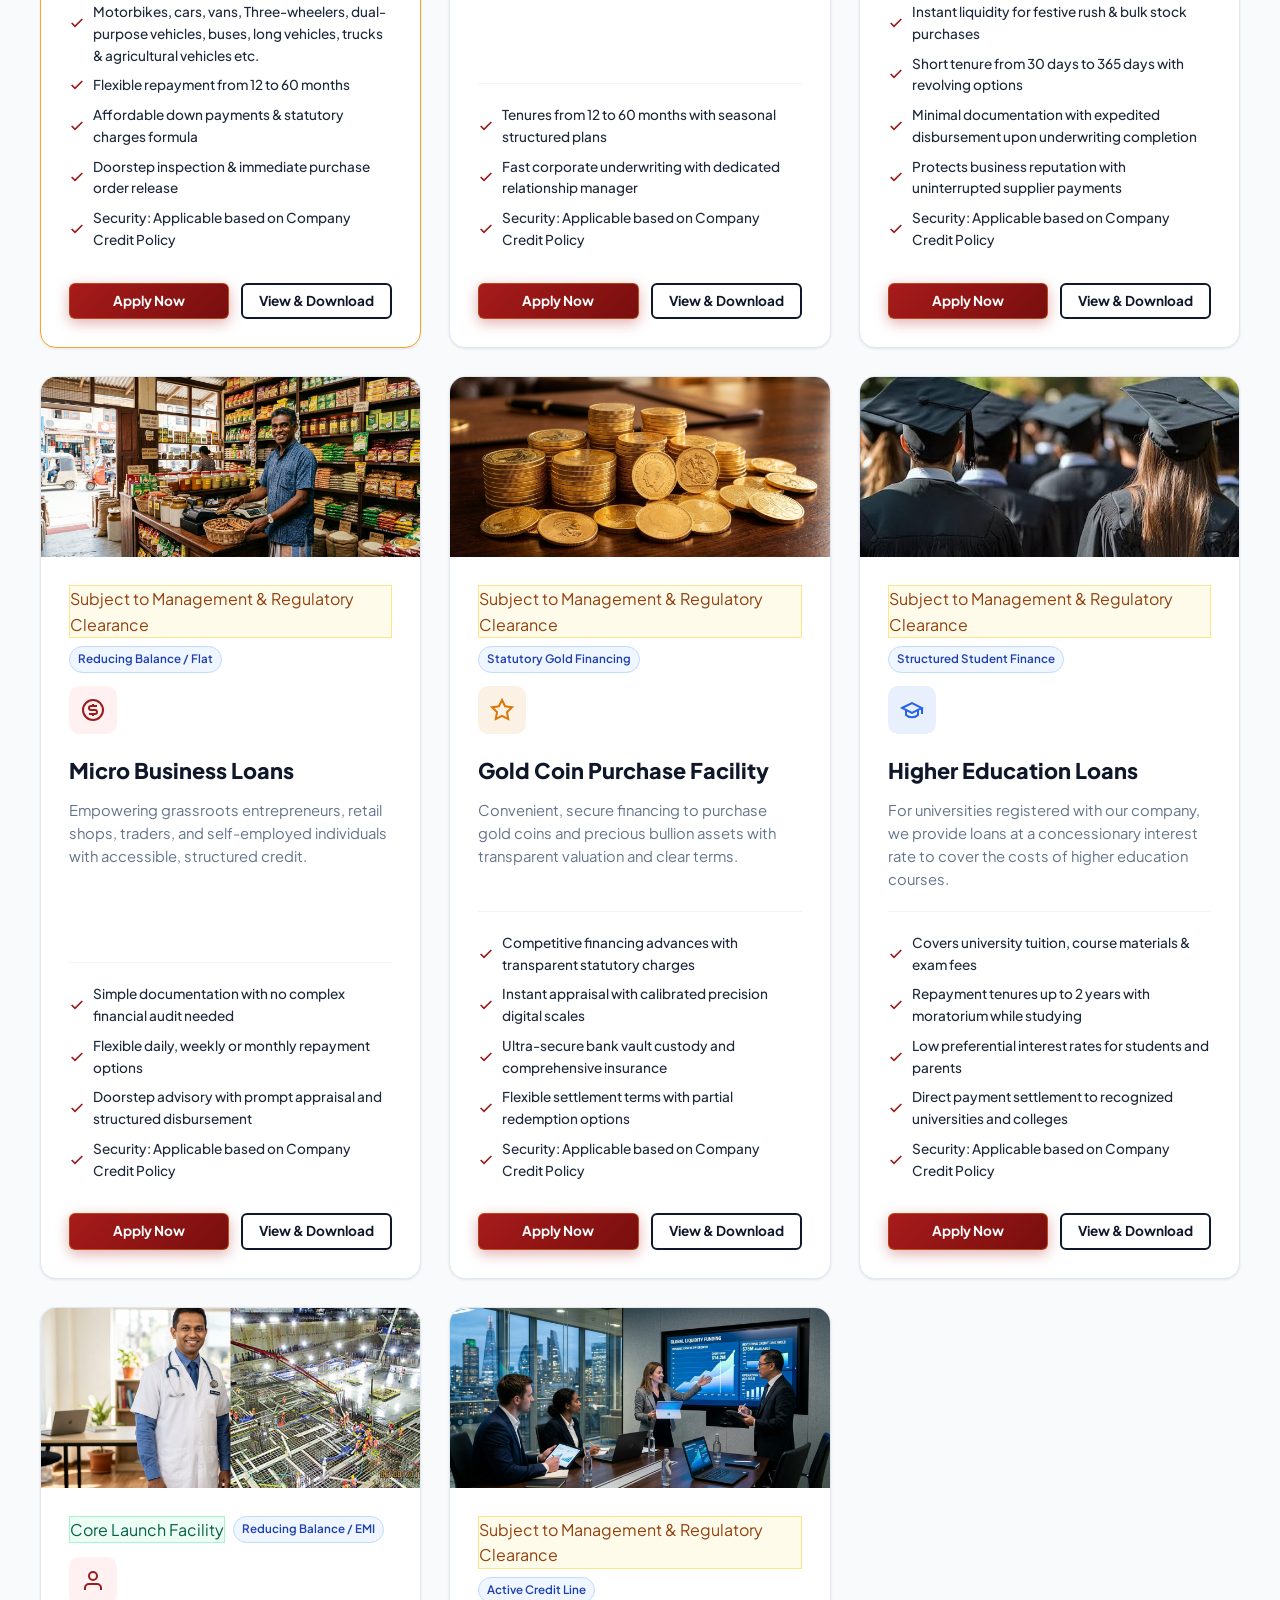
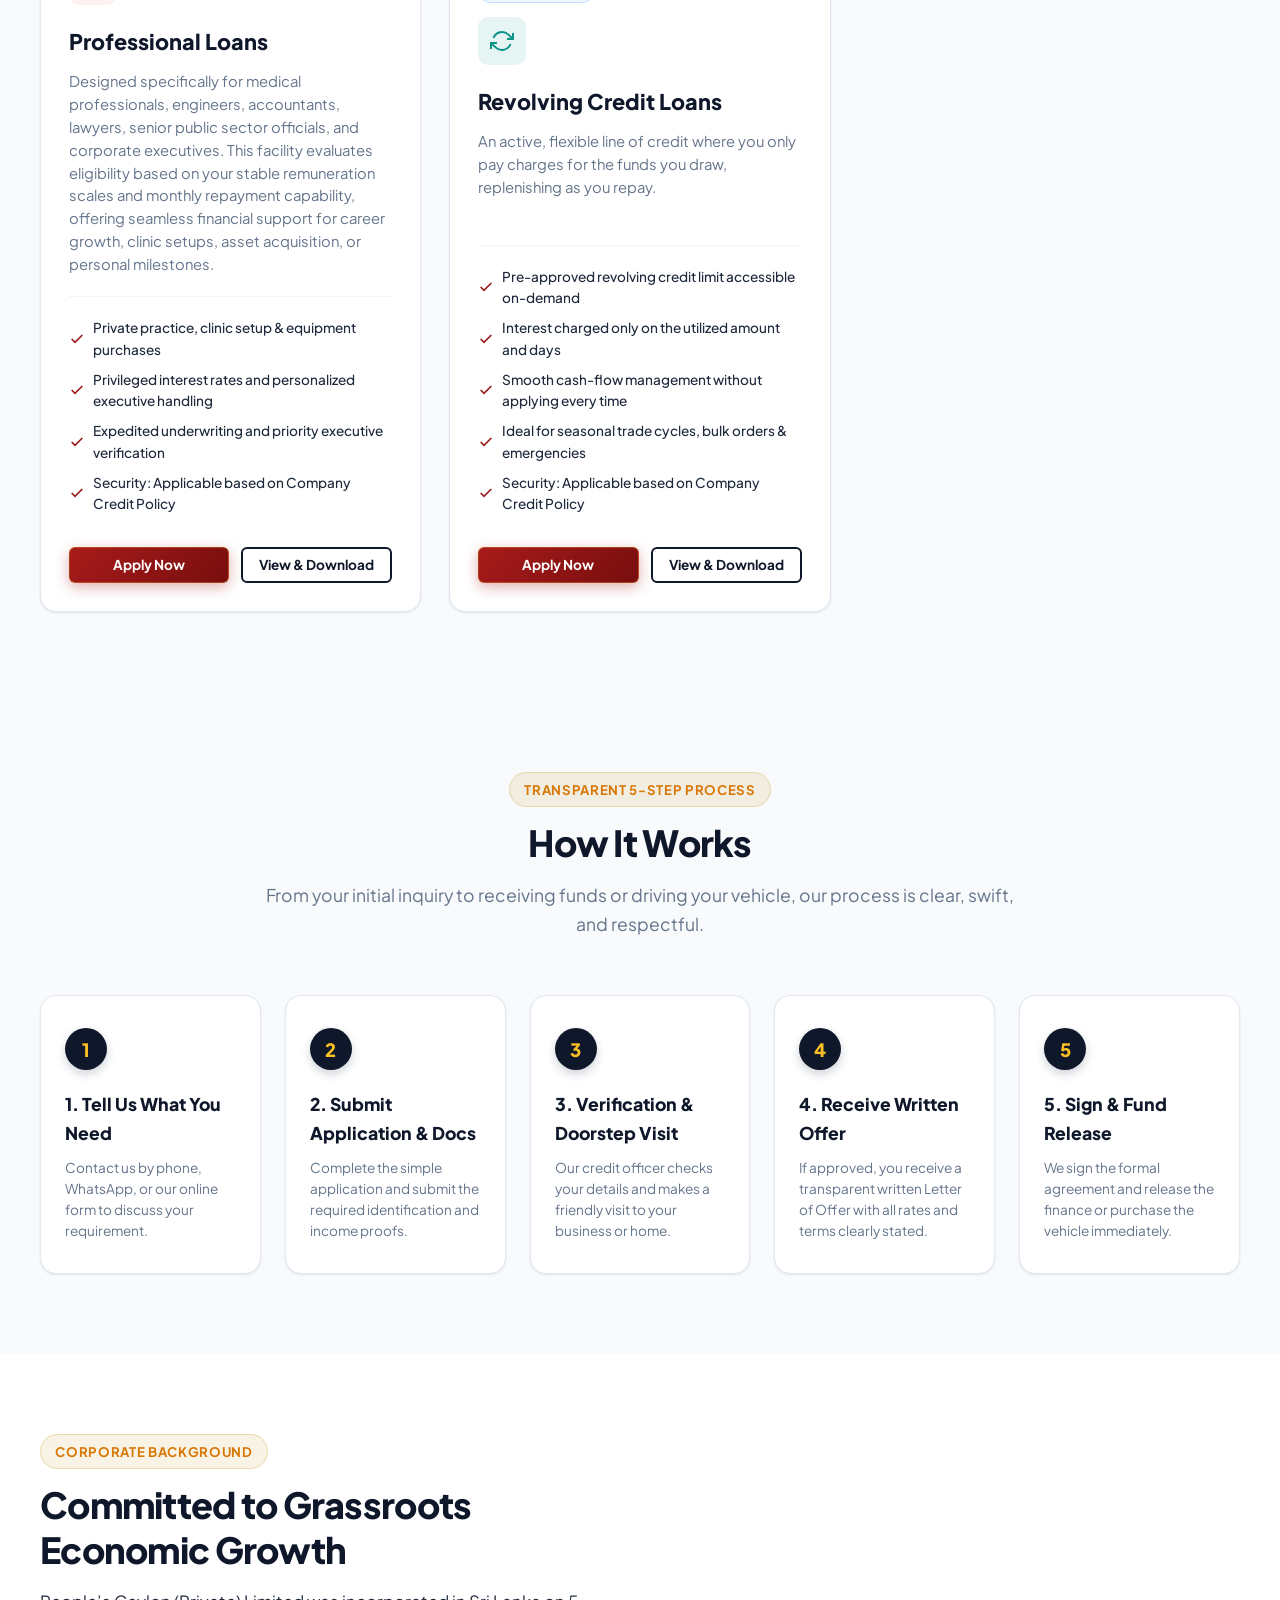
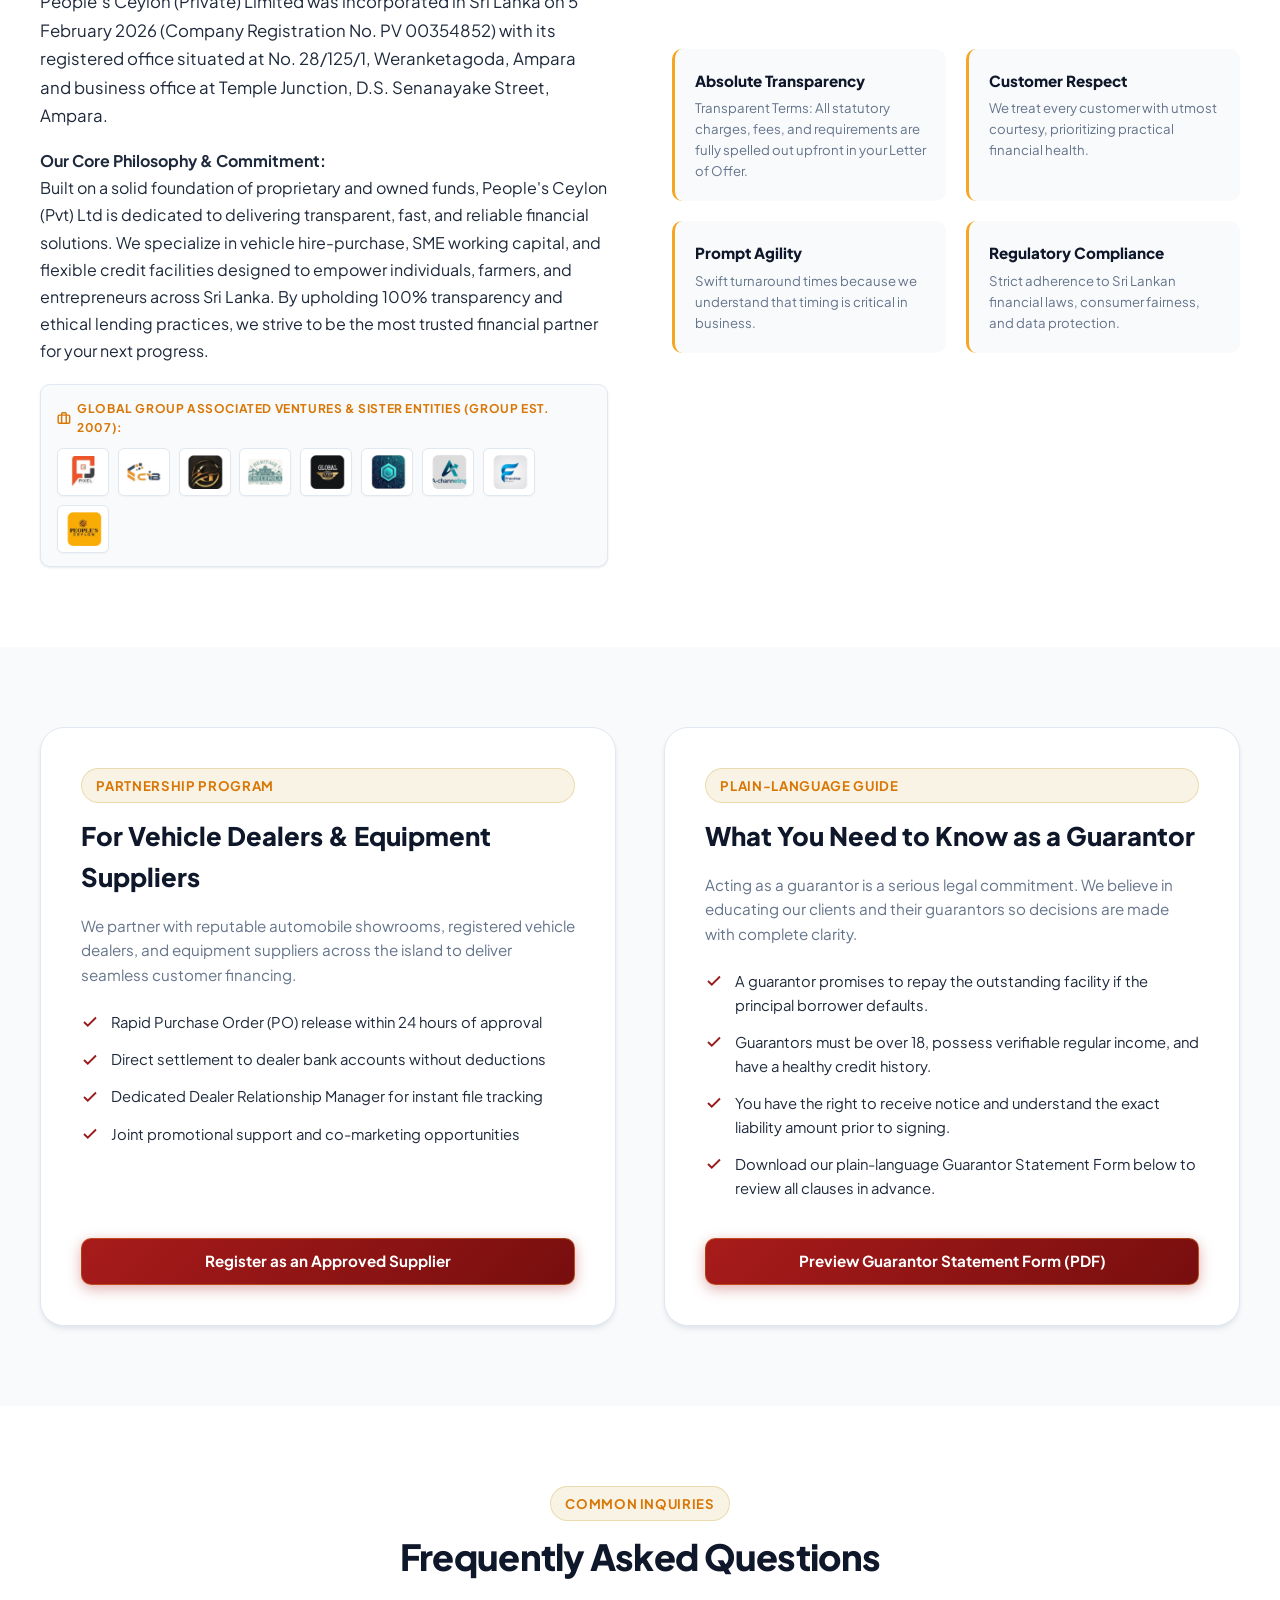
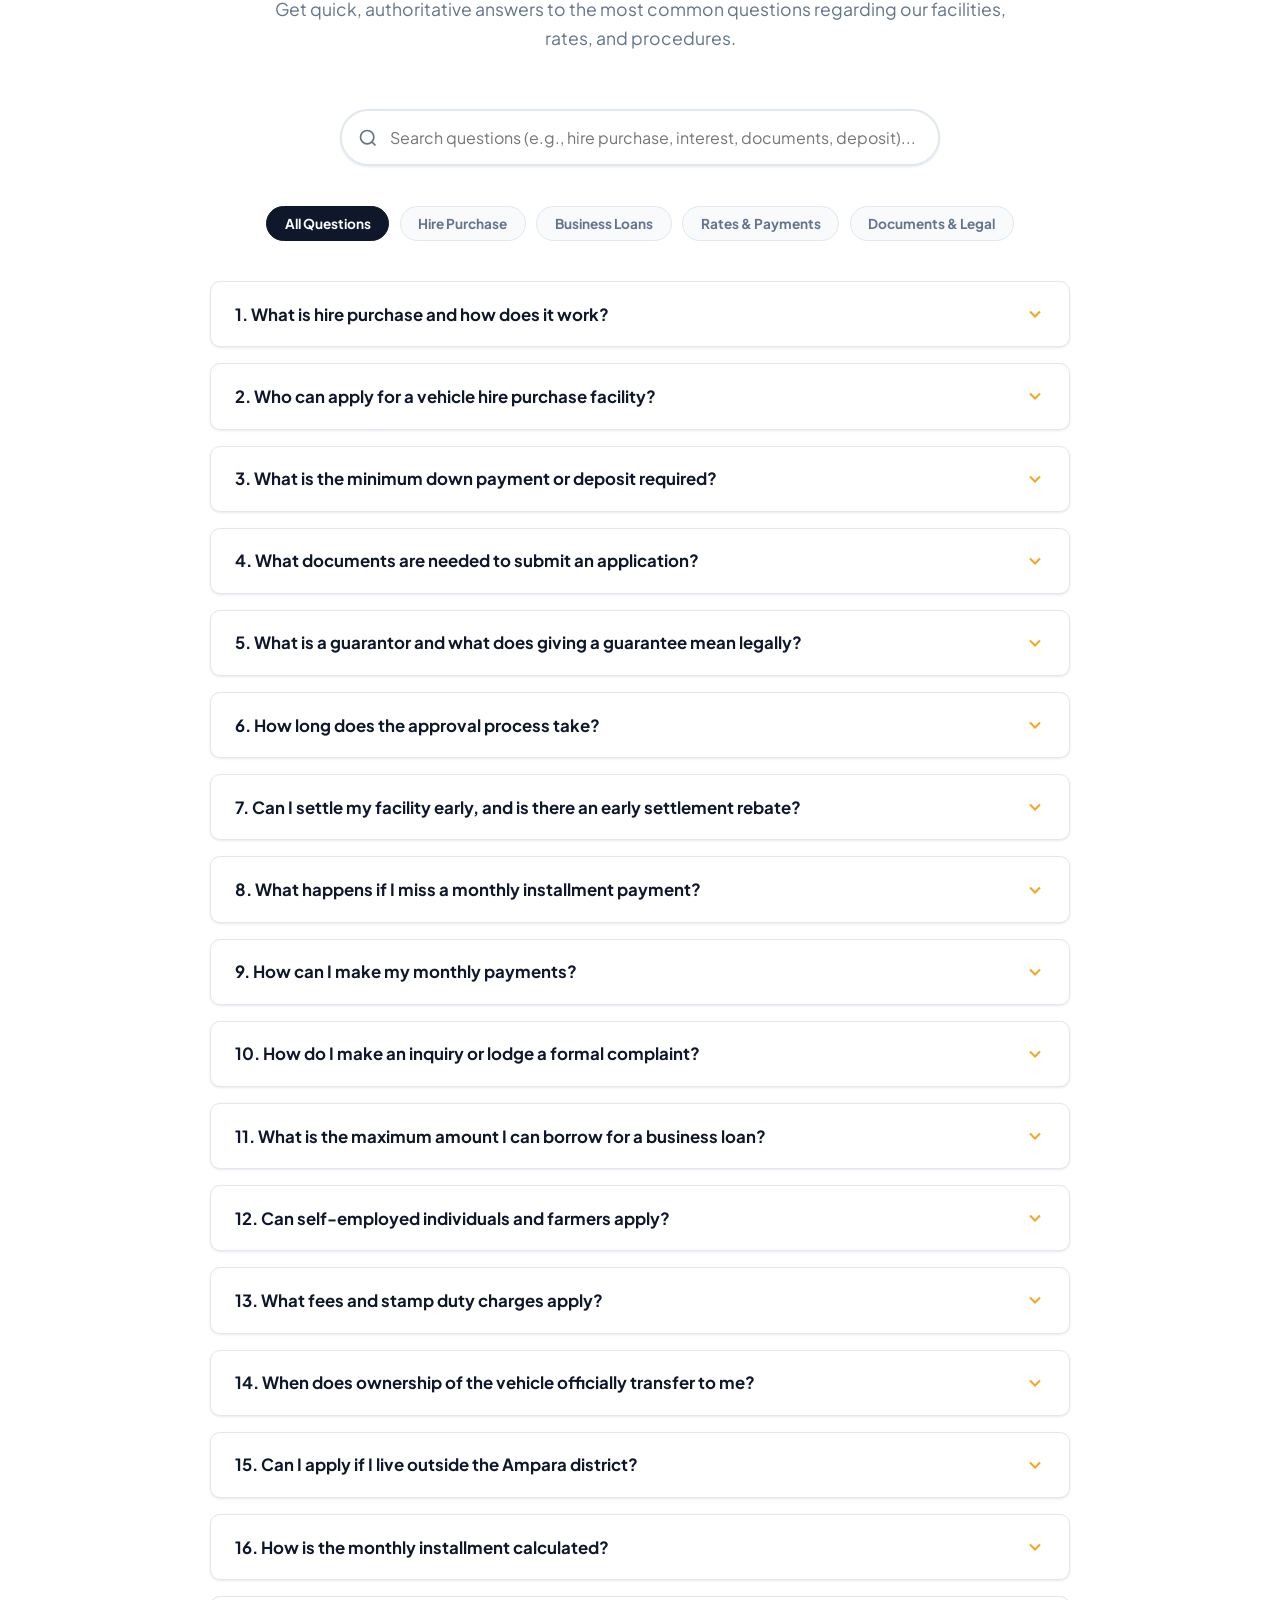
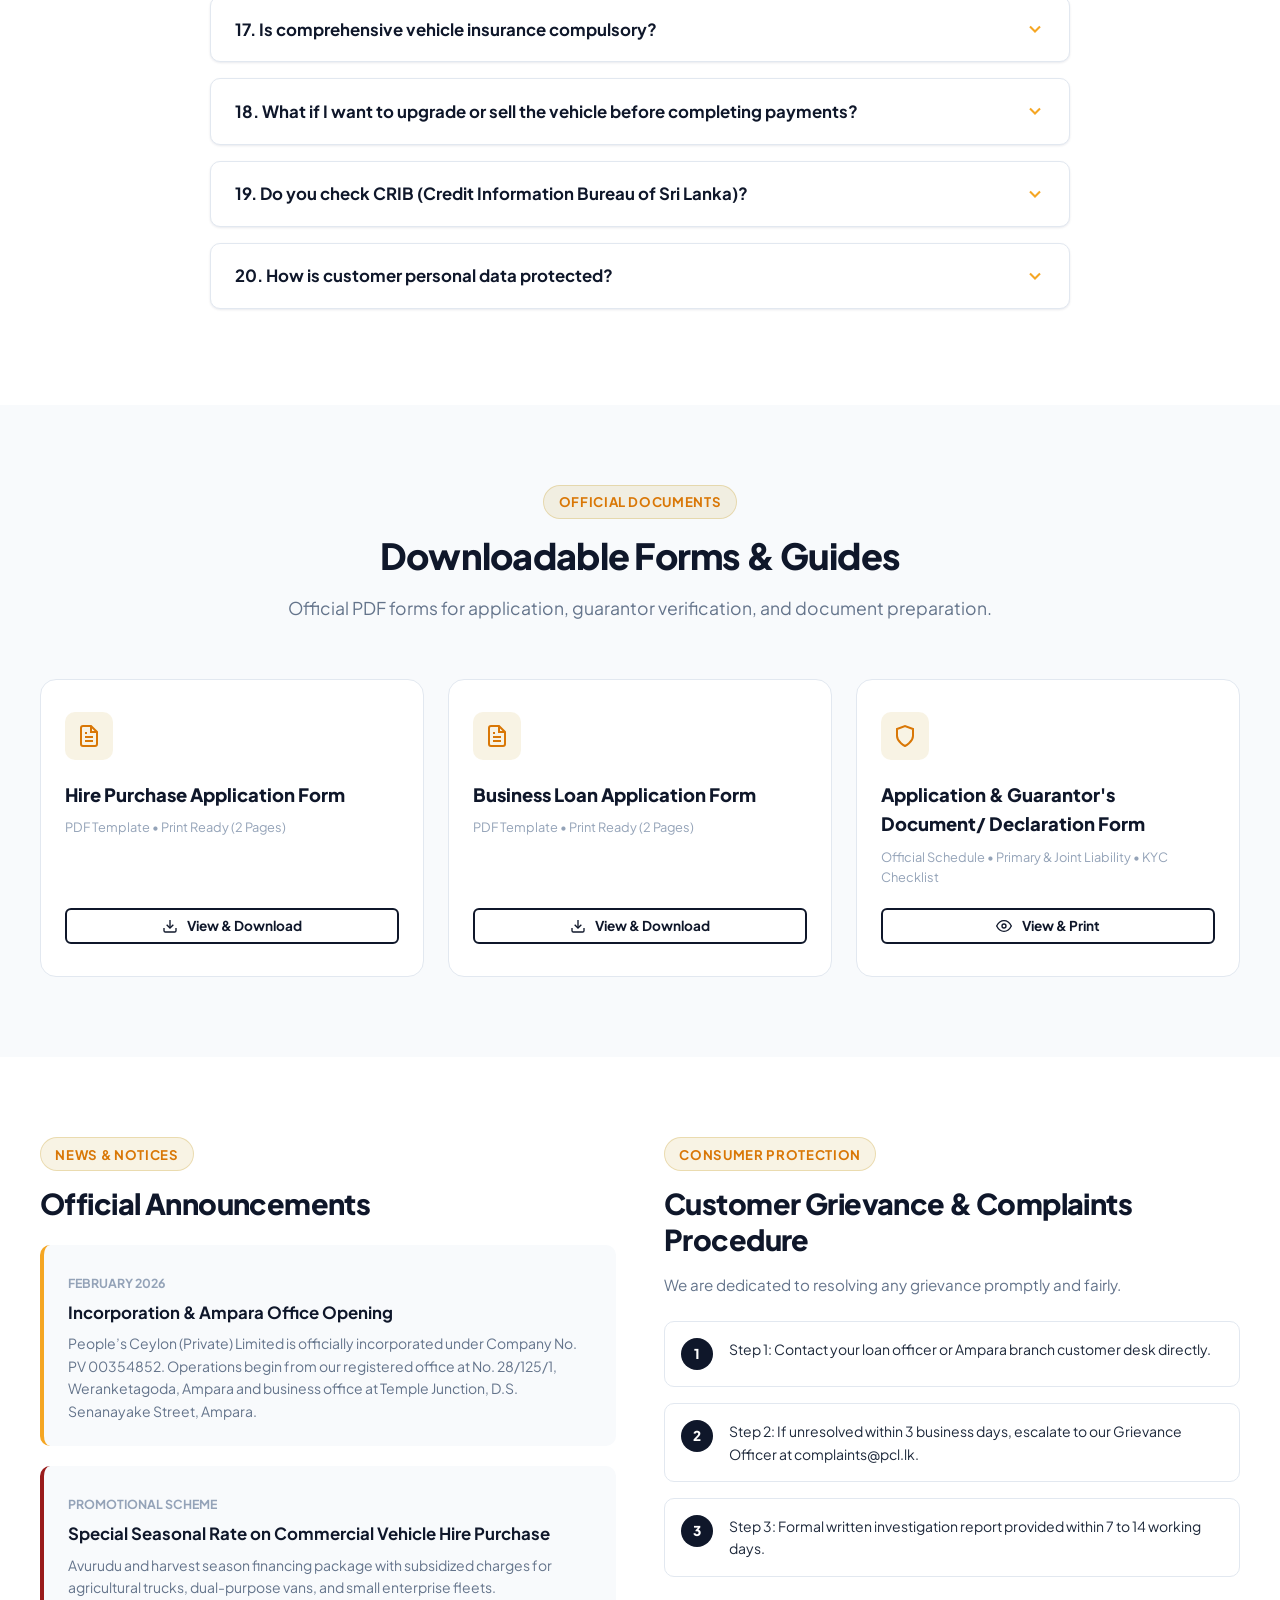
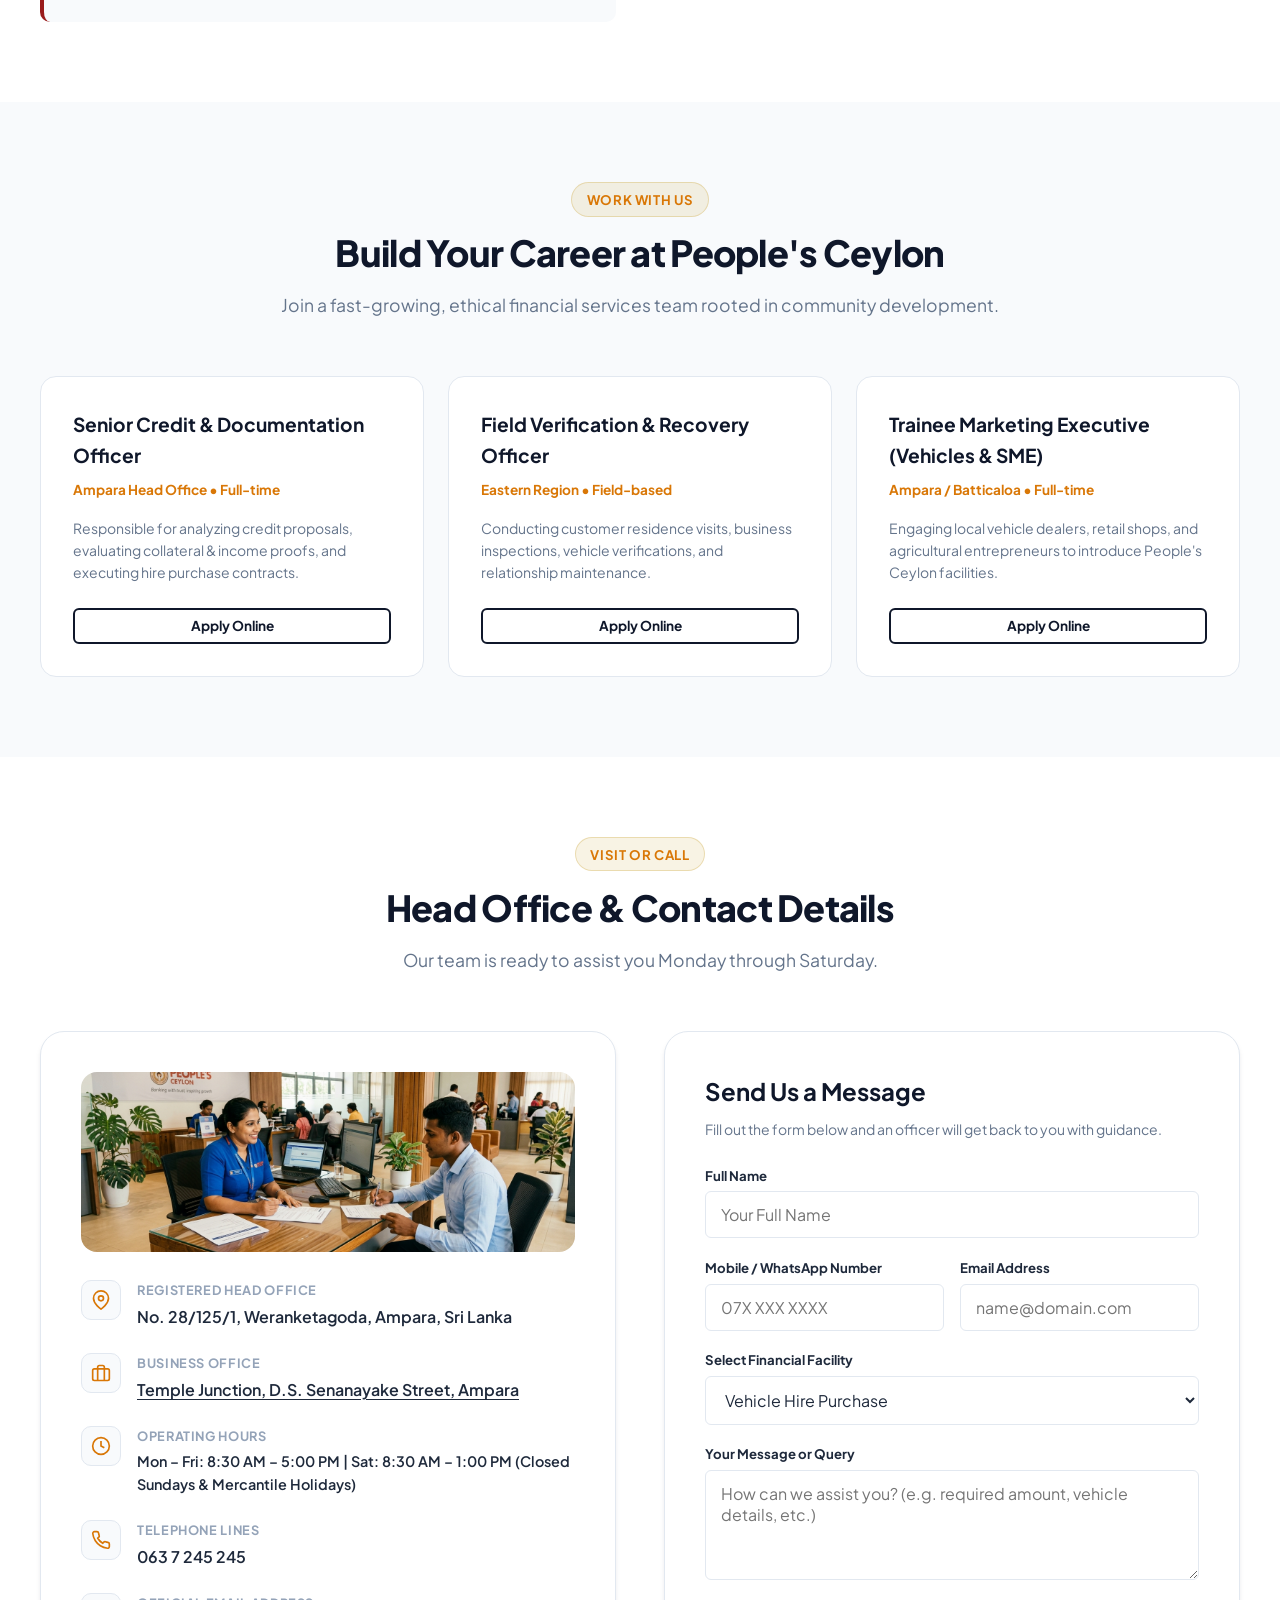
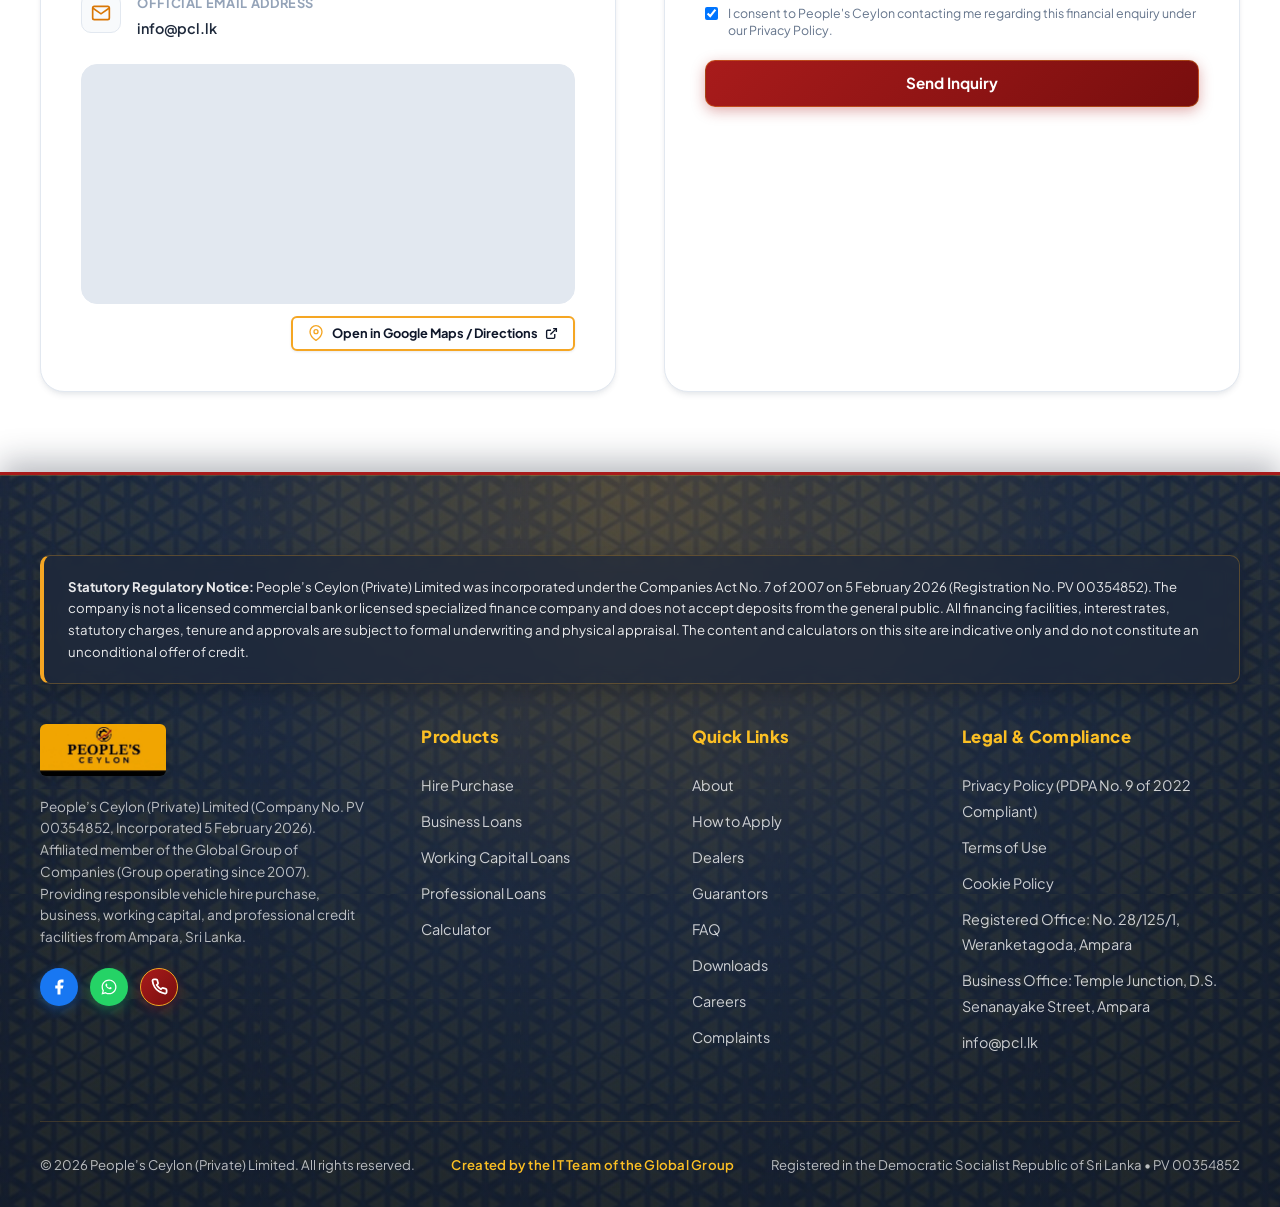
==== commit 64e1d70c: "Update Google Maps embed and link with exact office coordinates 7.2914224, 81.6788955" ====
--- a/index.html
+++ b/index.html
@@ -19,7 +19,7 @@
   <link rel="canonical" href="https://www.pcl.lk/">
 
   <!-- Stylesheet -->
-  <link rel="stylesheet" href="assets/css/style.css?v=5.7">
+  <link rel="stylesheet" href="assets/css/style.css?v=5.8">
   
   <!-- Favicon -->
   <link rel="icon" type="image/png" href="assets/images/peoples-ceylon-emblem-badge.png">
@@ -1001,7 +1001,9 @@
             </div>
             <div>
               <div class="info-label" data-i18n="business_office_title">Business Office</div>
-              <div class="info-val" data-i18n="business_office_val">Temple Junction, D.S. Senanayake Street, Ampara</div>
+              <div class="info-val">
+                <a href="https://www.google.com/maps/search/?api=1&query=7.2914224,81.6788955" target="_blank" rel="noopener noreferrer" style="color: inherit; text-decoration: underline; text-underline-offset: 3px;" title="Open location in Google Maps" data-i18n="business_office_val">Temple Junction, D.S. Senanayake Street, Ampara</a>
+              </div>
             </div>
           </div>
 
@@ -1039,15 +1041,22 @@
             </div>
           </div>
 
-          <!-- Google Maps Embed for Ampara Office -->
+          <!-- Google Maps Embed for Ampara Office (7.2914224, 81.6788955) -->
           <div class="map-container">
             <iframe 
-              src="https://www.google.com/maps/embed?pb=!1m18!1m12!1m3!1d126487.89201977797!2d81.60252119999999!3d7.2912431!2m3!1f0!2f0!3f0!3m2!1i1024!2i768!4f13.1!3m3!1m2!1s0x3ae5113d07aa3cbb%3A0xe54e60dbbb8e4612!2sAmpara!5e0!3m2!1sen!2slk!4v1700000000000!5m2!1sen!2slk" 
+              src="https://maps.google.com/maps?q=7.2914224,81.6788955&amp;hl=en&amp;z=17&amp;output=embed" 
               allowfullscreen="" 
               loading="lazy" 
               referrerpolicy="no-referrer-when-downgrade" 
-              title="People's Ceylon Ampara Office Location">
+              title="People's Ceylon Business Office Location - Temple Junction, Ampara">
             </iframe>
+          </div>
+          <div style="margin-top: 0.75rem; display: flex; justify-content: flex-end;">
+            <a href="https://www.google.com/maps/search/?api=1&query=7.2914224,81.6788955" target="_blank" rel="noopener noreferrer" class="btn btn-outline btn-sm" style="font-size: 0.8rem; padding: 0.45rem 0.95rem; border-color: var(--color-accent); color: var(--color-primary); background: #FFFFFF; display: inline-flex; align-items: center; gap: 0.45rem; box-shadow: var(--shadow-sm);" title="Open exact company location in Google Maps">
+              <svg viewBox="0 0 24 24" width="16" height="16" fill="none" stroke="currentColor" stroke-width="2" stroke-linecap="round" stroke-linejoin="round" style="color: var(--color-accent);"><path d="M21 10c0 7-9 13-9 13s-9-6-9-13a9 9 0 0 1 18 0z"></path><circle cx="12" cy="10" r="3"></circle></svg>
+              <span>Open in Google Maps / Directions</span>
+              <svg viewBox="0 0 24 24" width="13" height="13" fill="none" stroke="currentColor" stroke-width="2.5"><path d="M18 13v6a2 2 0 0 1-2 2H5a2 2 0 0 1-2-2V8a2 2 0 0 1 2-2h6"></path><polyline points="15 3 21 3 21 9"></polyline><line x1="10" y1="14" x2="21" y2="3"></line></svg>
+            </a>
           </div>
         </div>
 
@@ -1176,7 +1185,7 @@
             <li><a href="#" onclick="openModal('termsModal'); return false;" data-i18n="legal_terms">Terms of Use</a></li>
             <li><a href="#" onclick="openModal('cookieModal'); return false;" data-i18n="legal_cookie">Cookie Policy</a></li>
             <li><a href="#contact" data-i18n="legal_office">Registered Office: No. 28/125/1, Weranketagoda, Ampara</a></li>
-            <li><a href="#contact" data-i18n="legal_business_office">Business Office: Temple Junction, D.S. Senanayake Street, Ampara</a></li>
+            <li><a href="https://www.google.com/maps/search/?api=1&query=7.2914224,81.6788955" target="_blank" rel="noopener noreferrer" data-i18n="legal_business_office">Business Office: Temple Junction, D.S. Senanayake Street, Ampara</a></li>
             <li><a href="mailto:info@pcl.lk">info@pcl.lk</a></li>
           </ul>
         </div>
@@ -1751,9 +1760,9 @@
   </div>
 
   <!-- JavaScript Files -->
-  <script src="assets/js/translations.js?v=5.7"></script>
-  <script src="assets/js/main.js?v=5.7"></script>
-  <script src="assets/js/ai-agent.js?v=5.7"></script>
+  <script src="assets/js/translations.js?v=5.8"></script>
+  <script src="assets/js/main.js?v=5.8"></script>
+  <script src="assets/js/ai-agent.js?v=5.8"></script>
   <script>
   /* ── Loan Calculator Modal Logic ── */
   (function () {
